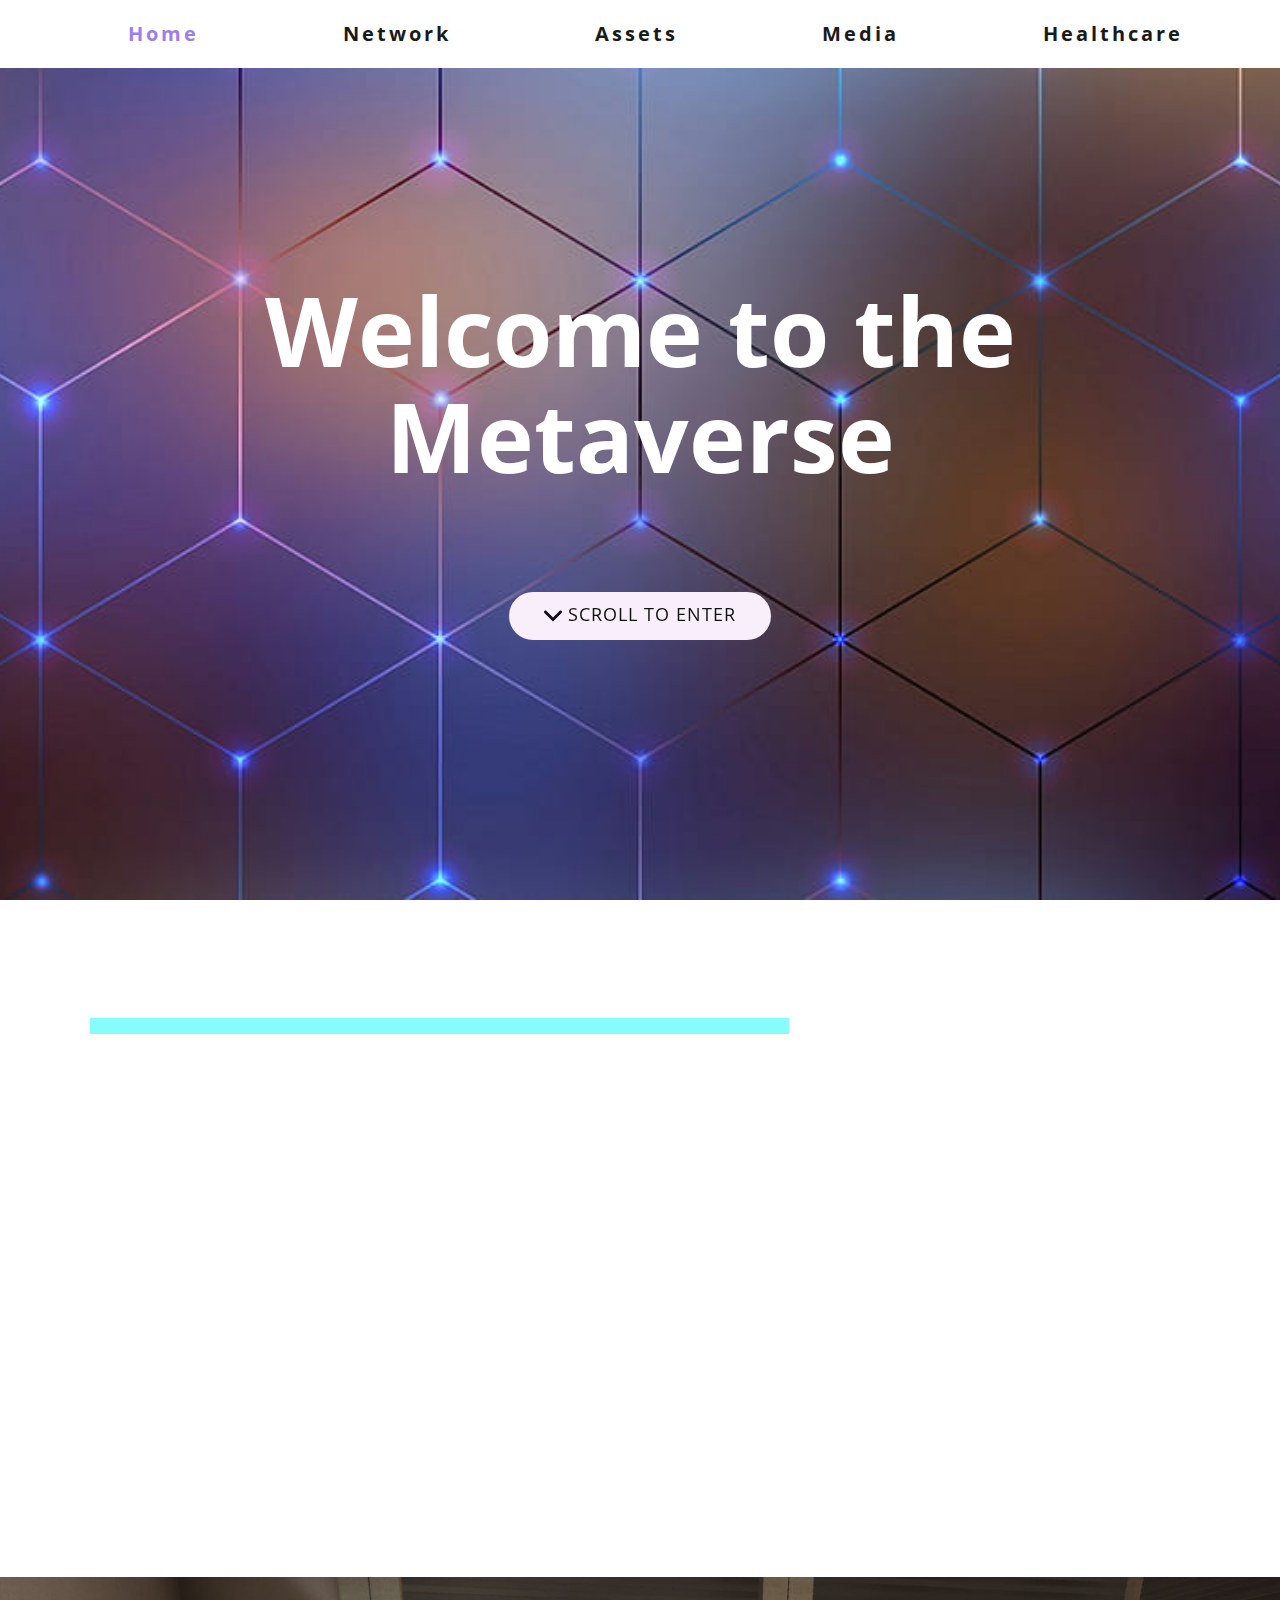
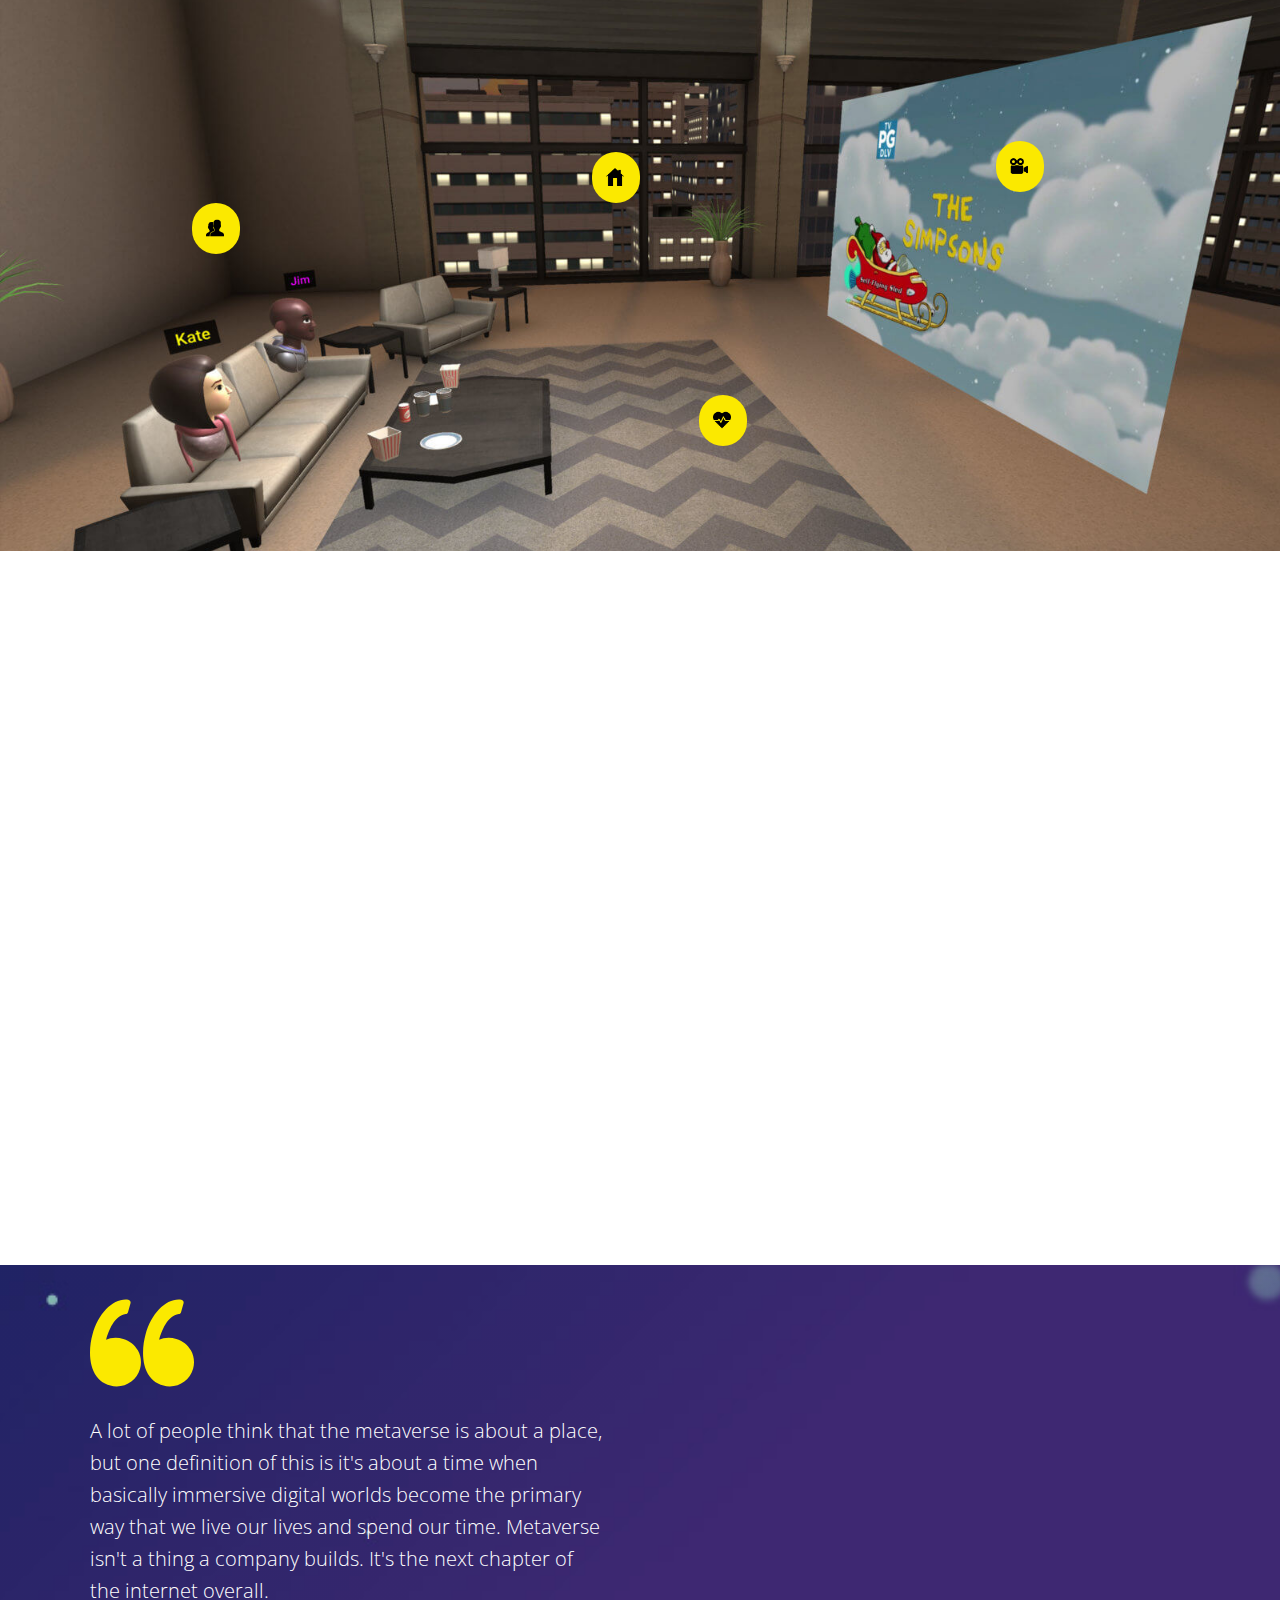
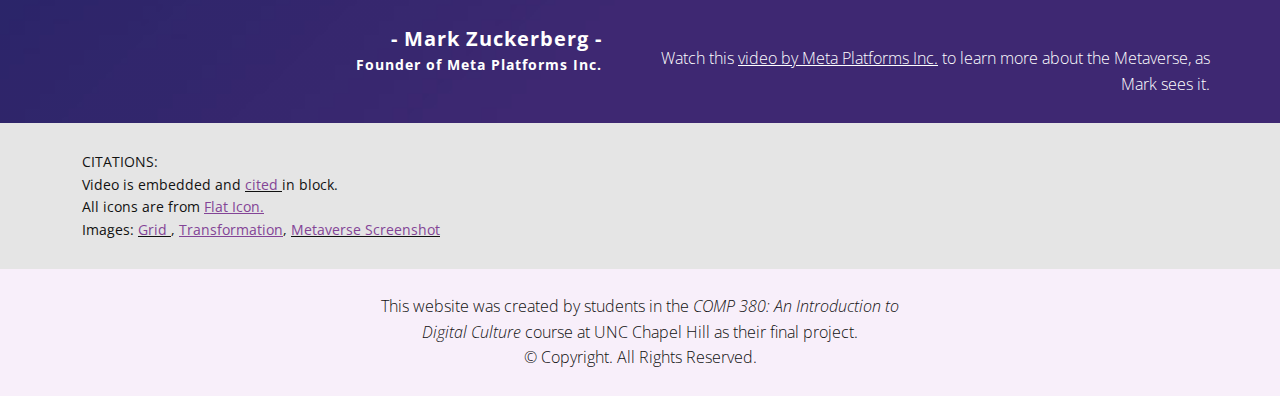
==== index.html @ 9a3f979b "first commit" ====
<!DOCTYPE html>
<html style="font-size: 16px;" lang="en">

<head>
  <meta name="viewport" content="width=device-width, initial-scale=1.0">
  <meta charset="utf-8">
  <meta name="keywords" content="Humans for the Future, Human-robot, Robotic Technologies, Concept Cars, Robots and AI">
  <meta name="description" content="">
  <title>Home</title>
  <link rel="stylesheet" href="nicepage.css" media="screen">
  <link rel="stylesheet" href="Home.css" media="screen">
  <script class="u-script" type="text/javascript" src="jquery.js" defer=""></script>
  <script class="u-script" type="text/javascript" src="nicepage.js" defer=""></script>
  <meta name="generator" content="Nicepage 4.21.5, nicepage.com">
  <link id="u-theme-google-font" rel="stylesheet"
    href="https://fonts.googleapis.com/css?family=Open+Sans:300,300i,400,400i,500,500i,600,600i,700,700i,800,800i">







  <script type="application/ld+json">{
		"@context": "http://schema.org",
		"@type": "Organization",
		"name": "380 Final Project"
}</script>
  <meta name="theme-color" content="#834496">
  <meta property="og:title" content="Home">
  <meta property="og:description" content="">
  <meta property="og:type" content="website">
</head>

<body data-home-page="Home.html" data-home-page-title="Home" class="u-body u-overlap u-xl-mode" data-lang="en">
  <header class="u-clearfix u-header u-sticky u-sticky-2ed6 u-white u-header" id="sec-edd5">
    <div class="u-clearfix u-sheet u-sheet-1">
      <nav class="u-align-left u-menu u-menu-dropdown u-nav-spacing-25 u-offcanvas u-menu-1" data-responsive-from="XS"
        data-position="">
        <div class="menu-collapse" style="font-size: 1.25rem; font-weight: 700; letter-spacing: 3px;">
          <a class="u-button-style u-custom-active-border-color u-custom-active-color u-custom-border u-custom-border-color u-custom-border-radius u-custom-borders u-custom-hover-border-color u-custom-hover-color u-custom-left-right-menu-spacing u-custom-padding-bottom u-custom-text-active-color u-custom-text-color u-custom-text-decoration u-custom-text-hover-color u-custom-top-bottom-menu-spacing u-nav-link"
            href="#" style="padding: 2px 0px; font-size: calc(1em + 4px);">
            <svg class="u-svg-link" preserveAspectRatio="xMidYMin slice" viewBox="0 0 302 302" style="undefined">
              <use xmlns:xlink="http://www.w3.org/1999/xlink" xlink:href="#svg-7b92"></use>
            </svg>
            <svg xmlns="http://www.w3.org/2000/svg" xmlns:xlink="http://www.w3.org/1999/xlink" version="1.1"
              id="svg-7b92" x="0px" y="0px" viewBox="0 0 302 302" style="enable-background:new 0 0 302 302;"
              xml:space="preserve" class="u-svg-content">
              <g>
                <rect y="36" width="302" height="30"></rect>
                <rect y="236" width="302" height="30"></rect>
                <rect y="136" width="302" height="30"></rect>
              </g>
              <g></g>
              <g></g>
              <g></g>
              <g></g>
              <g></g>
              <g></g>
              <g></g>
              <g></g>
              <g></g>
              <g></g>
              <g></g>
              <g></g>
              <g></g>
              <g></g>
              <g></g>
            </svg>
          </a>
        </div>
        <div class="u-custom-menu u-nav-container">
          <ul class="u-custom-font u-heading-font u-nav u-spacing-20 u-unstyled u-nav-1">
            <li class="u-nav-item"><a
                class="u-border-active-palette-1-base u-border-hover-palette-1-base u-button-style u-nav-link u-text-active-palette-4-light-1 u-text-grey-90 u-text-hover-palette-2-dark-1"
                href="/Home.html" style="padding: 10px 58px;">Home</a>
            </li>
            <li class="u-nav-item"><a
                class="u-border-active-palette-1-base u-border-hover-palette-1-base u-button-style u-nav-link u-text-active-palette-4-light-1 u-text-grey-90 u-text-hover-palette-2-dark-1"
                href="/Social.html" style="padding: 10px 58px;">Network</a>
              <div class="u-nav-popup">
                <ul class="u-h-spacing-20 u-nav u-unstyled u-v-spacing-16">
                  <li class="u-nav-item"><a class="u-button-style u-nav-link u-white" href="/Gaming.html">Gaming</a>
                  </li>
                </ul>
              </div>
            </li>
            <li class="u-nav-item"><a
                class="u-border-active-palette-1-base u-border-hover-palette-1-base u-button-style u-nav-link u-text-active-palette-4-light-1 u-text-grey-90 u-text-hover-palette-2-dark-1"
                href="/Assets.html" style="padding: 10px 58px;">Assets</a>
              <div class="u-nav-popup">
                <ul class="u-h-spacing-20 u-nav u-unstyled u-v-spacing-16">
                  <li class="u-nav-item"><a class="u-button-style u-nav-link u-white">Real Estate</a>
                  </li>
                </ul>
              </div>
            </li>
            <li class="u-nav-item"><a
                class="u-border-active-palette-1-base u-border-hover-palette-1-base u-button-style u-nav-link u-text-active-palette-4-light-1 u-text-grey-90 u-text-hover-palette-2-dark-1"
                href="/Media.html" style="padding: 10px 58px;">Media</a>
            </li>
            <li class="u-nav-item"><a
                class="u-border-active-palette-1-base u-border-hover-palette-1-base u-button-style u-nav-link u-text-active-palette-4-light-1 u-text-grey-90 u-text-hover-palette-2-dark-1"
                href="/Healthcare.html" style="padding: 10px 58px;">Healthcare</a>
              <div class="u-nav-popup">
                <ul class="u-h-spacing-20 u-nav u-unstyled u-v-spacing-16 u-nav-4">
                  <li class="u-nav-item"><a class="u-button-style u-nav-link u-white">Types of Healthcare</a>
                  </li>
                </ul>
              </div>
            </li>
          </ul>
        </div>
        <div class="u-custom-menu u-nav-container-collapse">
          <div
            class="u-align-center u-black u-container-style u-inner-container-layout u-opacity u-opacity-95 u-sidenav">
            <div class="u-inner-container-layout u-sidenav-overflow">
              <div class="u-menu-close"></div>
              <ul class="u-align-center u-nav u-popupmenu-items u-unstyled u-nav-5">
                <li class="u-nav-item"><a class="u-button-style u-nav-link" href="/Home.html">Home</a>
                </li>
                <li class="u-nav-item"><a class="u-button-style u-nav-link" href="/Social.html">Network</a>
                  <div class="u-nav-popup">
                    <ul class="u-h-spacing-20 u-nav u-unstyled u-v-spacing-16">
                      <li class="u-nav-item"><a class="u-button-style u-nav-link" href="/Gaming.html">Gaming</a>
                      </li>
                    </ul>
                  </div>
                </li>
                <li class="u-nav-item"><a class="u-button-style u-nav-link" href="/Assets.html">Assets</a>
                  <div class="u-nav-popup">
                    <ul class="u-h-spacing-20 u-nav u-unstyled u-v-spacing-16">
                      <li class="u-nav-item"><a class="u-button-style u-nav-link">Real Estate</a>
                      </li>
                    </ul>
                  </div>
                </li>
                <li class="u-nav-item"><a class="u-button-style u-nav-link" href="/Media.html">Media</a>
                </li>
                <li class="u-nav-item"><a class="u-button-style u-nav-link" href="/Healthcare.html">Healthcare</a>
                  <div class="u-nav-popup">
                    <ul class="u-h-spacing-20 u-nav u-unstyled u-v-spacing-16">
                      <li class="u-nav-item"><a class="u-button-style u-nav-link">Types of Healthcare</a>
                      </li>
                    </ul>
                  </div>
                </li>
              </ul>
            </div>
          </div>
          <div class="u-black u-menu-overlay u-opacity u-opacity-70"></div>
        </div>
      </nav>
    </div>
  </header>
  <section class="u-clearfix u-image u-section-1" id="sec-bceb" data-image-width="800" data-image-height="500">
    <div class="u-clearfix u-sheet u-sheet-1">
      <h1 class="u-align-center u-text u-text-body-alt-color u-text-default u-title u-text-1"
        data-animation-name="customAnimationIn" data-animation-duration="1000">Welcome to the Metaverse </h1>
      <a href="/Home.html#sec-e50a"
        class="infinite u-border-none u-btn u-btn-round u-button-style u-hover-palette-1-light-2 u-palette-1-light-3 u-radius-50 u-btn-1"
        data-animation-name="pulse" data-animation-duration="1000" data-animation-direction=""><span class="u-icon"><svg
            class="u-svg-content" viewBox="0 0 30.727 30.727" x="0px" y="0px" style="width: 1em; height: 1em;">
            <path
              d="M29.994,10.183L15.363,24.812L0.733,10.184c-0.977-0.978-0.977-2.561,0-3.536c0.977-0.977,2.559-0.976,3.536,0   l11.095,11.093L26.461,6.647c0.977-0.976,2.559-0.976,3.535,0C30.971,7.624,30.971,9.206,29.994,10.183z">
            </path>
          </svg><img></span>&nbsp;SCROLL TO ENTER
      </a>
    </div>
  </section>
  <section class="u-clearfix u-section-2" id="sec-e50a">
    <div class="u-container-style u-expanded-width-xs u-group u-group-1">
      <div class="u-container-layout u-container-layout-1">
        <h5 class="u-text u-text-1" data-animation-name="customAnimationIn" data-animation-duration="1000"
          data-animation-delay="250">Technology News</h5>
        <div class="u-border-16 u-border-palette-2-light-1 u-line u-line-horizontal u-line-1"></div>
        <h2 class="u-text u-text-palette-1-base u-text-2" data-animation-name="customAnimationIn"
          data-animation-duration="2250" data-animation-delay="750">What is the Metaverse?</h2>
        <p class="u-text u-text-3" data-animation-name="customAnimationIn" data-animation-duration="1500"
          data-animation-delay="1000">Imagine a virtual world in which people eat, work, sleep, and interact with
          others, just like the real physical world, but all from the comfort of their own couch. This is known as the
          metaverse. Coined by Neal Stephenson in his 1992 science fiction novel <span style="font-style: italic;">Snow
            Crash</span>, the metaverse was a place where humans, as programmable avatars, interact with each other and
          software agents, in a three-dimensional virtual space that uses the metaphor of the real world. This virtual
          reality provides digital experiences as an alternative to or a replica of the real world. Users can take
          physical objects from the real world and transform them into virtual objects in the virtual world, and
          conversely, bring virtual objects into the real world, in the form of executable ideas. The Metaverse is a
          work in progress by many large tech corporations, which hope to make this virtual world a reality.&nbsp;
        </p>
        <a href="/Media.html"
          class="u-border-2 u-border-palette-2-base u-btn u-button-style u-hover-palette-2-light-2 u-text-palette-1-base u-white u-btn-1"
          data-animation-name="customAnimationIn" data-animation-duration="2000" data-animation-delay="1250">learn more
          about the history of the metaverse</a>
      </div>
    </div>
    <img class="u-image u-image-default u-image-1" src="/images/cut.jpeg" alt="" data-image-width="1472"
      data-image-height="980" data-animation-name="customAnimationIn" data-animation-duration="3000"
      data-animation-delay="1500">
  </section>
  <section class="u-align-center u-clearfix u-image u-section-3" id="sec-9117" data-image-width="1600"
    data-image-height="750">
    <div class="u-clearfix u-sheet u-sheet-1">
      <a href="/Assets.html"
        class="infinite u-border-none u-btn u-btn-round u-button-style u-hover-feature u-hover-palette-1-light-1 u-palette-5-base u-radius-50 u-btn-1"
        data-animation-name="pulse" data-animation-duration="1000" data-animation-direction=""><span
          class="u-file-icon u-icon u-icon-1"><img src="/images/149955.png" alt=""></span>
      </a>
      <a href="/Media.html"
        class="infinite u-border-none u-btn u-btn-round u-button-style u-hover-feature u-hover-palette-1-light-1 u-palette-5-base u-radius-50 u-btn-2"
        data-animation-name="pulse" data-animation-duration="1000" data-animation-direction=""><span
          class="u-file-icon u-icon"><img src="/images/686458.png" alt=""></span>
      </a>
      <a href="/Social.html"
        class="infinite u-border-none u-btn u-btn-round u-button-style u-hover-feature u-hover-palette-1-light-1 u-palette-5-base u-radius-50 u-text-body-alt-color u-btn-3"
        data-animation-name="pulse" data-animation-duration="1000" data-animation-direction=""><span
          class="u-file-icon u-icon"><img src="/images/149990.png" alt=""></span>
      </a>
      <a href="/Healthcare.html"
        class="infinite u-border-none u-btn u-btn-round u-button-style u-hover-feature u-hover-palette-1-light-1 u-palette-5-base u-radius-50 u-btn-4"
        data-animation-name="pulse" data-animation-duration="1000" data-animation-direction=""><span
          class="u-file-icon u-icon u-icon-4"><img src="/images/3004451.png" alt=""></span>
      </a>
    </div>
    <style data-mode="XXL">
      @media (max-width: 0px) {
        .u-section-3 .u-sheet-1 {
          min-height: 613px;
        }

        .u-block-2de7-9 {
          width: 758px;
          min-height: 478px;
          height: auto;
          margin-top: 60px;
          margin-bottom: 60px;
          margin-left: auto;
          margin-right: auto;
        }

        .u-section-3 .u-icon-4 {
          position: absolute;
          bottom: 10px;
          width: auto;
          height: auto;
        }

        .u-block-2de7-25 {
          background-image: linear-gradient(0deg, rgba(0, 0, 0, 0.4), rgba(0, 0, 0, 0.4)), url("[data-uri]");
          background-position: 50% 50%;
        }

        .u-block-2de7-26 {
          padding-top: 30px;
          padding-bottom: 30px;
          padding-left: 60px;
          padding-right: 60px;
        }

        .u-block-2de7-32 {
          margin-top: 0;
          margin-bottom: 0;
          margin-left: auto;
          margin-right: auto;
        }

        .u-block-2de7-33 {
          width: 409px;
          margin-top: 20px;
          margin-left: auto;
          margin-right: auto;
          margin-bottom: 0;
        }

        .u-block-2de7-34 {
          border-style: none;
          font-weight: 700;
          text-transform: uppercase;
          font-size: 0.875rem;
          letter-spacing: 1px;
          background-image: none;
          margin-top: 30px;
          margin-left: auto;
          margin-right: auto;
          margin-bottom: 0;
        }

        .u-block-2de7-35 {
          background-image: linear-gradient(0deg, rgba(0, 0, 0, 0.4), rgba(0, 0, 0, 0.4)), url("[data-uri]");
          background-position: 50% 50%;
        }

        .u-block-2de7-36 {
          padding-top: 30px;
          padding-bottom: 30px;
          padding-left: 60px;
          padding-right: 60px;
        }

        .u-block-2de7-37 {
          margin-top: 0;
          margin-bottom: 0;
          margin-left: auto;
          margin-right: auto;
        }

        .u-block-2de7-38 {
          width: 409px;
          margin-top: 20px;
          margin-left: auto;
          margin-right: auto;
          margin-bottom: 0;
        }

        .u-block-2de7-39 {
          border-style: none;
          font-weight: 700;
          text-transform: uppercase;
          font-size: 0.875rem;
          letter-spacing: 1px;
          background-image: none;
          margin-top: 30px;
          margin-left: auto;
          margin-right: auto;
          margin-bottom: 0;
        }

        .u-block-2de7-16 {
          width: 38px;
          height: 38px;
          background-image: none;
          left: -58px;
          position: absolute;
          right: auto;
        }

        .u-section-3 .u-icon-1 {
          width: 38px;
          height: 38px;
          background-image: none;
          left: auto;
          position: absolute;
          right: -58px;
        }
      }
    </style>




  </section>
  <section class="u-clearfix u-section-4" id="carousel_b746">
    <div class="u-container-style u-expanded-width-xs u-group u-group-1">
      <div class="u-container-layout u-container-layout-1">
        <h5 class="u-text u-text-1" data-animation-name="customAnimationIn" data-animation-duration="1000">Technology
          News</h5>
        <h2 class="u-text u-text-palette-1-base u-text-2" data-animation-name="customAnimationIn"
          data-animation-duration="1000" data-animation-delay="250">What can you do in the Metaverse?</h2>
      </div>
    </div>
    <div
      class="u-clearfix u-expanded-width-md u-expanded-width-sm u-expanded-width-xs u-gutter-10 u-layout-spacing-vertical u-layout-wrap u-layout-wrap-1">
      <div class="u-layout">
        <div class="u-layout-row">
          <div
            class="u-align-left u-container-style u-layout-cell u-left-cell u-size-15-lg u-size-15-xl u-size-19-sm u-size-19-xs u-size-20-md u-layout-cell-1"
            data-animation-name="customAnimationIn" data-animation-duration="1500" data-animation-delay="500">
            <div class="u-container-layout u-valign-middle-xs u-container-layout-2"><span
                class="u-align-left u-icon u-text-palette-2-base u-icon-1"><svg class="u-svg-link"
                  preserveAspectRatio="xMidYMin slice" viewBox="0 0 60 60" style="">
                  <use xmlns:xlink="http://www.w3.org/1999/xlink" xlink:href="#svg-8c4f"></use>
                </svg><svg class="u-svg-content" viewBox="0 0 60 60" x="0px" y="0px" id="svg-8c4f"
                  style="enable-background:new 0 0 60 60;">
                  <path d="M55.014,45.389l-9.553-4.776C44.56,40.162,44,39.256,44,38.248v-3.381c0.229-0.28,0.47-0.599,0.719-0.951
	c1.239-1.75,2.232-3.698,2.954-5.799C49.084,27.47,50,26.075,50,24.5v-4c0-0.963-0.36-1.896-1-2.625v-5.319
	c0.056-0.55,0.276-3.824-2.092-6.525C44.854,3.688,41.521,2.5,37,2.5s-7.854,1.188-9.908,3.53c-1.435,1.637-1.918,3.481-2.064,4.805
	C23.314,9.949,21.294,9.5,19,9.5c-10.389,0-10.994,8.855-11,9v4.579c-0.648,0.706-1,1.521-1,2.33v3.454
	c0,1.079,0.483,2.085,1.311,2.765c0.825,3.11,2.854,5.46,3.644,6.285v2.743c0,0.787-0.428,1.509-1.171,1.915l-6.653,4.173
	C1.583,48.134,0,50.801,0,53.703V57.5h14h2h44v-4.043C60,50.019,58.089,46.927,55.014,45.389z M14,53.262V55.5H2v-1.797
	c0-2.17,1.184-4.164,3.141-5.233l6.652-4.173c1.333-0.727,2.161-2.121,2.161-3.641v-3.591l-0.318-0.297
	c-0.026-0.024-2.683-2.534-3.468-5.955l-0.091-0.396l-0.342-0.22C9.275,29.899,9,29.4,9,28.863v-3.454
	c0-0.36,0.245-0.788,0.671-1.174L10,23.938l-0.002-5.38C10.016,18.271,10.537,11.5,19,11.5c2.393,0,4.408,0.553,6,1.644v4.731
	c-0.64,0.729-1,1.662-1,2.625v4c0,0.304,0.035,0.603,0.101,0.893c0.027,0.116,0.081,0.222,0.118,0.334
	c0.055,0.168,0.099,0.341,0.176,0.5c0.001,0.002,0.002,0.003,0.003,0.005c0.256,0.528,0.629,1,1.099,1.377
	c0.005,0.019,0.011,0.036,0.016,0.054c0.06,0.229,0.123,0.457,0.191,0.68l0.081,0.261c0.014,0.046,0.031,0.093,0.046,0.139
	c0.035,0.108,0.069,0.215,0.105,0.321c0.06,0.175,0.123,0.356,0.196,0.553c0.031,0.082,0.065,0.156,0.097,0.237
	c0.082,0.209,0.164,0.411,0.25,0.611c0.021,0.048,0.039,0.1,0.06,0.147l0.056,0.126c0.026,0.058,0.053,0.11,0.079,0.167
	c0.098,0.214,0.194,0.421,0.294,0.621c0.016,0.032,0.031,0.067,0.047,0.099c0.063,0.125,0.126,0.243,0.189,0.363
	c0.108,0.206,0.214,0.4,0.32,0.588c0.052,0.092,0.103,0.182,0.154,0.269c0.144,0.246,0.281,0.472,0.414,0.682
	c0.029,0.045,0.057,0.092,0.085,0.135c0.242,0.375,0.452,0.679,0.626,0.916c0.046,0.063,0.086,0.117,0.125,0.17
	c0.022,0.029,0.052,0.071,0.071,0.097v3.309c0,0.968-0.528,1.856-1.377,2.32l-2.646,1.443l-0.461-0.041l-0.188,0.395l-5.626,3.069
	C15.801,46.924,14,49.958,14,53.262z M58,55.5H16v-2.238c0-2.571,1.402-4.934,3.659-6.164l8.921-4.866
	C30.073,41.417,31,39.854,31,38.155v-4.018v-0.001l-0.194-0.232l-0.038-0.045c-0.002-0.003-0.064-0.078-0.165-0.21
	c-0.006-0.008-0.012-0.016-0.019-0.024c-0.053-0.069-0.115-0.152-0.186-0.251c-0.001-0.002-0.002-0.003-0.003-0.005
	c-0.149-0.207-0.336-0.476-0.544-0.8c-0.005-0.007-0.009-0.015-0.014-0.022c-0.098-0.153-0.202-0.32-0.308-0.497
	c-0.008-0.013-0.016-0.026-0.024-0.04c-0.226-0.379-0.466-0.808-0.705-1.283c0,0-0.001-0.001-0.001-0.002
	c-0.127-0.255-0.254-0.523-0.378-0.802l0,0c-0.017-0.039-0.035-0.077-0.052-0.116h0c-0.055-0.125-0.11-0.256-0.166-0.391
	c-0.02-0.049-0.04-0.1-0.06-0.15c-0.052-0.131-0.105-0.263-0.161-0.414c-0.102-0.272-0.198-0.556-0.29-0.849l-0.055-0.178
	c-0.006-0.02-0.013-0.04-0.019-0.061c-0.094-0.316-0.184-0.639-0.26-0.971l-0.091-0.396l-0.341-0.22
	C26.346,25.803,26,25.176,26,24.5v-4c0-0.561,0.238-1.084,0.67-1.475L27,18.728V12.5v-0.354l-0.027-0.021
	c-0.034-0.722,0.009-2.935,1.623-4.776C30.253,5.458,33.081,4.5,37,4.5c3.905,0,6.727,0.951,8.386,2.828
	c1.947,2.201,1.625,5.017,1.623,5.041L47,18.728l0.33,0.298C47.762,19.416,48,19.939,48,20.5v4c0,0.873-0.572,1.637-1.422,1.899
	l-0.498,0.153l-0.16,0.495c-0.669,2.081-1.622,4.003-2.834,5.713c-0.297,0.421-0.586,0.794-0.837,1.079L42,34.123v4.125
	c0,1.77,0.983,3.361,2.566,4.153l9.553,4.776C56.513,48.374,58,50.78,58,53.457V55.5z"></path>
                </svg></span>
              <h3 class="u-text u-text-palette-1-base u-text-3">Be Social</h3>
              <p class="u-text u-text-4">Family on the other side of the world? No problem, wave to them in the
                Metaverse.</p>
              <a href="/Social.html"
                class="u-border-none u-btn u-button-style u-none u-text-hover-palette-2-base u-text-palette-1-base u-btn-1">Read
                More&nbsp;<span class="u-icon u-text-palette-1-base"><svg class="u-svg-content"
                    viewBox="0 -32 426.66667 426" style="width: 1em; height: 1em;">
                    <path
                      d="m213.332031 181.667969c0 4.265625-1.277343 8.53125-3.625 11.730469l-106.667969 160c-3.839843 5.761718-10.238281 9.601562-17.707031 9.601562h-64c-11.730469 0-21.332031-9.601562-21.332031-21.332031 0-4.269531 1.28125-8.535157 3.625-11.734375l98.773438-148.265625-98.773438-148.269531c-2.34375-3.199219-3.625-7.464844-3.625-11.730469 0-11.734375 9.601562-21.335938 21.332031-21.335938h64c7.46875 0 13.867188 3.839844 17.707031 9.601563l106.667969 160c2.347657 3.199218 3.625 7.464844 3.625 11.734375zm0 0">
                    </path>
                    <path
                      d="m426.667969 181.667969c0 4.265625-1.28125 8.53125-3.628907 11.730469l-106.664062 160c-3.839844 5.761718-10.242188 9.601562-17.707031 9.601562h-64c-11.734375 0-21.335938-9.601562-21.335938-21.332031 0-4.269531 1.28125-8.535157 3.628907-11.734375l98.773437-148.265625-98.773437-148.269531c-2.347657-3.199219-3.628907-7.464844-3.628907-11.730469 0-11.734375 9.601563-21.335938 21.335938-21.335938h64c7.464843 0 13.867187 3.839844 17.707031 9.601563l106.664062 160c2.347657 3.199218 3.628907 7.464844 3.628907 11.734375zm0 0">
                    </path>
                  </svg><img></span>
              </a>
            </div>
          </div>
          <div
            class="u-align-left u-container-style u-layout-cell u-size-15-lg u-size-15-xl u-size-19-sm u-size-19-xs u-size-20-md u-layout-cell-2"
            data-animation-name="customAnimationIn" data-animation-duration="1500" data-animation-delay="750">
            <div class="u-container-layout u-valign-middle-xs u-container-layout-3"><span
                class="u-align-left u-icon u-text-palette-2-base u-icon-3"><svg class="u-svg-link"
                  preserveAspectRatio="xMidYMin slice" viewBox="0 0 58.365 58.365" style="">
                  <use xmlns:xlink="http://www.w3.org/1999/xlink" xlink:href="#svg-1514"></use>
                </svg><svg class="u-svg-content" viewBox="0 0 58.365 58.365" x="0px" y="0px" id="svg-1514"
                  style="enable-background:new 0 0 58.365 58.365;">
                  <path d="M57.863,26.632l-8.681-8.061V5.365h-10v3.921L29.182,0L0.502,26.632c-0.404,0.376-0.428,1.009-0.052,1.414
	c0.375,0.404,1.008,0.427,1.414,0.052l3.319-3.082v33.349h16h16h16V25.015l3.319,3.082c0.192,0.179,0.437,0.267,0.681,0.267
	c0.269,0,0.536-0.107,0.732-0.319C58.291,27.641,58.267,27.008,57.863,26.632z M41.182,7.365h6v9.349l-6-5.571V7.365z
	 M23.182,56.365V35.302c0-0.517,0.42-0.937,0.937-0.937h10.126c0.517,0,0.937,0.42,0.937,0.937v21.063H23.182z M51.182,56.365h-14
	V35.302c0-1.62-1.317-2.937-2.937-2.937H24.119c-1.62,0-2.937,1.317-2.937,2.937v21.063h-14V23.158l22-20.429l14.28,13.26
	l5.72,5.311v0l2,1.857V56.365z"></path>
                </svg></span>
              <h3 class="u-text u-text-palette-1-base u-text-5">Buy Assets</h3>
              <p class="u-text u-text-6">Art, houses, clothing, you name it! Find it and make it yours in the Metaverse.
              </p>
              <a href="/Assets.html"
                class="u-border-none u-btn u-button-style u-none u-text-hover-palette-2-base u-text-palette-1-base u-btn-2">Read
                More&nbsp;<span class="u-icon u-text-palette-1-base"><svg class="u-svg-content"
                    viewBox="0 -32 426.66667 426" style="width: 1em; height: 1em;">
                    <path
                      d="m213.332031 181.667969c0 4.265625-1.277343 8.53125-3.625 11.730469l-106.667969 160c-3.839843 5.761718-10.238281 9.601562-17.707031 9.601562h-64c-11.730469 0-21.332031-9.601562-21.332031-21.332031 0-4.269531 1.28125-8.535157 3.625-11.734375l98.773438-148.265625-98.773438-148.269531c-2.34375-3.199219-3.625-7.464844-3.625-11.730469 0-11.734375 9.601562-21.335938 21.332031-21.335938h64c7.46875 0 13.867188 3.839844 17.707031 9.601563l106.667969 160c2.347657 3.199218 3.625 7.464844 3.625 11.734375zm0 0">
                    </path>
                    <path
                      d="m426.667969 181.667969c0 4.265625-1.28125 8.53125-3.628907 11.730469l-106.664062 160c-3.839844 5.761718-10.242188 9.601562-17.707031 9.601562h-64c-11.734375 0-21.335938-9.601562-21.335938-21.332031 0-4.269531 1.28125-8.535157 3.628907-11.734375l98.773437-148.265625-98.773437-148.269531c-2.347657-3.199219-3.628907-7.464844-3.628907-11.730469 0-11.734375 9.601563-21.335938 21.335938-21.335938h64c7.464843 0 13.867187 3.839844 17.707031 9.601563l106.664062 160c2.347657 3.199218 3.628907 7.464844 3.628907 11.734375zm0 0">
                    </path>
                  </svg><img></span>
              </a>
            </div>
          </div>
          <div
            class="u-align-left u-container-style u-layout-cell u-right-cell u-size-15-lg u-size-15-xl u-size-19-sm u-size-19-xs u-size-20-md u-layout-cell-3"
            data-animation-name="customAnimationIn" data-animation-duration="1500" data-animation-delay="1000">
            <div class="u-container-layout u-valign-middle-xs u-container-layout-4"><span
                class="u-align-left u-file-icon u-icon u-text-palette-2-base u-icon-5"><img
                  src="/images/1493140-cc2b4ecd.png" alt=""></span>
              <h3 class="u-text u-text-palette-1-base u-text-7">Watch a Movie</h3>
              <p class="u-text u-text-8">Immerse yourself into your favorite movie or TV show with the Metaverse!</p>
              <a href="/Healthcare.html"
                class="u-border-none u-btn u-button-style u-none u-text-hover-palette-2-base u-text-palette-1-base u-btn-3">Read
                More&nbsp;<span class="u-icon u-text-palette-1-base"><svg class="u-svg-content"
                    viewBox="0 -32 426.66667 426" style="width: 1em; height: 1em;">
                    <path
                      d="m213.332031 181.667969c0 4.265625-1.277343 8.53125-3.625 11.730469l-106.667969 160c-3.839843 5.761718-10.238281 9.601562-17.707031 9.601562h-64c-11.730469 0-21.332031-9.601562-21.332031-21.332031 0-4.269531 1.28125-8.535157 3.625-11.734375l98.773438-148.265625-98.773438-148.269531c-2.34375-3.199219-3.625-7.464844-3.625-11.730469 0-11.734375 9.601562-21.335938 21.332031-21.335938h64c7.46875 0 13.867188 3.839844 17.707031 9.601563l106.667969 160c2.347657 3.199218 3.625 7.464844 3.625 11.734375zm0 0">
                    </path>
                    <path
                      d="m426.667969 181.667969c0 4.265625-1.28125 8.53125-3.628907 11.730469l-106.664062 160c-3.839844 5.761718-10.242188 9.601562-17.707031 9.601562h-64c-11.734375 0-21.335938-9.601562-21.335938-21.332031 0-4.269531 1.28125-8.535157 3.628907-11.734375l98.773437-148.265625-98.773437-148.269531c-2.347657-3.199219-3.628907-7.464844-3.628907-11.730469 0-11.734375 9.601563-21.335938 21.335938-21.335938h64c7.464843 0 13.867187 3.839844 17.707031 9.601563l106.664062 160c2.347657 3.199218 3.628907 7.464844 3.628907 11.734375zm0 0">
                    </path>
                  </svg><img></span>
              </a>
            </div>
          </div>
          <div class="u-container-style u-layout-cell u-size-15 u-layout-cell-4" data-animation-name="customAnimationIn"
            data-animation-duration="1500" data-animation-delay="1250">
            <div class="u-container-layout u-container-layout-5"><span
                class="u-align-left u-file-icon u-icon u-text-palette-2-base u-icon-7"><img
                  src="/images/684262-12777aa8.png" alt=""></span>
              <h3 class="u-text u-text-palette-1-base u-text-9">Visit the Doctor</h3>
              <p class="u-text u-text-10"> Consult specialized Doctors from all over the world from the comfort of your
                own home!</p>
              <a href="/Media.html"
                class="u-border-none u-btn u-button-style u-none u-text-hover-palette-2-base u-text-palette-1-base u-btn-4">Read
                More&nbsp;<span class="u-icon u-text-palette-1-base"><svg class="u-svg-content"
                    viewBox="0 -32 426.66667 426" style="width: 1em; height: 1em;">
                    <path
                      d="m213.332031 181.667969c0 4.265625-1.277343 8.53125-3.625 11.730469l-106.667969 160c-3.839843 5.761718-10.238281 9.601562-17.707031 9.601562h-64c-11.730469 0-21.332031-9.601562-21.332031-21.332031 0-4.269531 1.28125-8.535157 3.625-11.734375l98.773438-148.265625-98.773438-148.269531c-2.34375-3.199219-3.625-7.464844-3.625-11.730469 0-11.734375 9.601562-21.335938 21.332031-21.335938h64c7.46875 0 13.867188 3.839844 17.707031 9.601563l106.667969 160c2.347657 3.199218 3.625 7.464844 3.625 11.734375zm0 0">
                    </path>
                    <path
                      d="m426.667969 181.667969c0 4.265625-1.28125 8.53125-3.628907 11.730469l-106.664062 160c-3.839844 5.761718-10.242188 9.601562-17.707031 9.601562h-64c-11.734375 0-21.335938-9.601562-21.335938-21.332031 0-4.269531 1.28125-8.535157 3.628907-11.734375l98.773437-148.265625-98.773437-148.269531c-2.347657-3.199219-3.628907-7.464844-3.628907-11.730469 0-11.734375 9.601563-21.335938 21.335938-21.335938h64c7.464843 0 13.867187 3.839844 17.707031 9.601563l106.664062 160c2.347657 3.199218 3.628907 7.464844 3.628907 11.734375zm0 0">
                    </path>
                  </svg><img></span>
              </a>
            </div>
          </div>
        </div>
      </div>
    </div>
  </section>
  <section class="u-clearfix u-image u-shading u-section-5" id="sec-9b38" data-image-width="972"
    data-image-height="1080">
    <div class="u-clearfix u-sheet u-sheet-1">
      <div class="u-container-style u-group u-opacity u-opacity-55 u-group-1">
        <div class="u-container-layout u-container-layout-1"><span
            class="u-icon u-icon-circle u-text-palette-5-base u-icon-1"><svg class="u-svg-link"
              preserveAspectRatio="xMidYMin slice" viewBox="0 0 95.333 95.332" style="">
              <use xmlns:xlink="http://www.w3.org/1999/xlink" xlink:href="#svg-e251"></use>
            </svg><svg class="u-svg-content" viewBox="0 0 95.333 95.332" x="0px" y="0px" id="svg-e251"
              style="enable-background:new 0 0 95.333 95.332;">
              <g>
                <g>
                  <path
                    d="M30.512,43.939c-2.348-0.676-4.696-1.019-6.98-1.019c-3.527,0-6.47,0.806-8.752,1.793    c2.2-8.054,7.485-21.951,18.013-23.516c0.975-0.145,1.774-0.85,2.04-1.799l2.301-8.23c0.194-0.696,0.079-1.441-0.318-2.045    s-1.035-1.007-1.75-1.105c-0.777-0.106-1.569-0.16-2.354-0.16c-12.637,0-25.152,13.19-30.433,32.076    c-3.1,11.08-4.009,27.738,3.627,38.223c4.273,5.867,10.507,9,18.529,9.313c0.033,0.001,0.065,0.002,0.098,0.002    c9.898,0,18.675-6.666,21.345-16.209c1.595-5.705,0.874-11.688-2.032-16.851C40.971,49.307,36.236,45.586,30.512,43.939z">
                  </path>
                  <path
                    d="M92.471,54.413c-2.875-5.106-7.61-8.827-13.334-10.474c-2.348-0.676-4.696-1.019-6.979-1.019    c-3.527,0-6.471,0.806-8.753,1.793c2.2-8.054,7.485-21.951,18.014-23.516c0.975-0.145,1.773-0.85,2.04-1.799l2.301-8.23    c0.194-0.696,0.079-1.441-0.318-2.045c-0.396-0.604-1.034-1.007-1.75-1.105c-0.776-0.106-1.568-0.16-2.354-0.16    c-12.637,0-25.152,13.19-30.434,32.076c-3.099,11.08-4.008,27.738,3.629,38.225c4.272,5.866,10.507,9,18.528,9.312    c0.033,0.001,0.065,0.002,0.099,0.002c9.897,0,18.675-6.666,21.345-16.209C96.098,65.559,95.376,59.575,92.471,54.413z">
                  </path>
                </g>
              </g>
            </svg></span>
          <p class="u-text u-text-1"> A lot of people think that the metaverse is about a place, but one definition of
            this is it's about a time when basically immersive digital worlds become the primary way that we live our
            lives and spend our time. Metaverse isn't a thing a company builds. It's the next chapter of the internet
            overall.</p>
          <h5 class="u-align-right u-text u-text-body-alt-color u-text-2">- Mark Zuckerberg -<br>
            <span style="font-size: 0.875rem;">Founder of Meta Platforms Inc.</span>
            <br>
          </h5>
        </div>
      </div>
      <div class="u-video u-video-contain u-video-1">
        <div class="embed-responsive embed-responsive-1">
          <iframe style="position: absolute;top: 0;left: 0;width: 100%;height: 100%;" class="embed-responsive-item"
            src="https://www.youtube.com/embed/4zppKxiIPiA?mute=0&amp;showinfo=0&amp;controls=0&amp;start=0"
            frameborder="0" allowfullscreen=""></iframe>
        </div>
      </div>
      <p class="u-align-right u-heading-font u-text u-text-3">Watch this <a href="https://youtu.be/4zppKxiIPiA"
          class="u-active-none u-border-none u-btn u-button-link u-button-style u-hover-none u-none u-text-body-alt-color u-btn-1"
          target="_blank">video by Meta Platforms Inc.</a> to learn more about the Metaverse, as Mark sees it.
      </p>
    </div>
  </section>
  <section class="u-clearfix u-grey-10 u-section-6" id="sec-8b0d">
    <div class="u-clearfix u-sheet u-valign-middle u-sheet-1">
      <p class="u-small-text u-text u-text-variant u-text-1">
        <span style="font-weight: 400;">CITA​TIONS:</span>
        <br>Video is embedded and <span style="text-decoration: underline !important;">
          <a href="https://youtu.be/4zppKxiIPiA"
            class="u-active-none u-border-none u-btn u-button-link u-button-style u-hover-none u-none u-text-palette-1-base u-btn-1"
            target="_blank">cited</a>
        </span> in block.<br>All icons are from <a href="www.flaticon.com"
          class="u-active-none u-border-none u-btn u-button-link u-button-style u-hover-none u-none u-text-palette-1-base u-btn-2"
          target="_blank">
          <span style="text-decoration: underline !important;">Flat Icon.</span>
        </a>
        <br>Images: <span style="text-decoration: underline !important;">
          <a href="https://4kwallpapers.com/images/walls/thumbs/1740.jpg"
            class="u-active-none u-border-none u-btn u-button-link u-button-style u-hover-none u-none u-text-palette-1-base u-btn-3"
            target="_blank">Grid</a>
        </span>, <a
          href="https://i0.wp.com/www.tycoonstory.com/wp-content/uploads/2021/03/8-Ways-Agile-Methodologies-Can-Help-Your-Business-Tycoonstory.png?fit=500%2C286&amp;ssl=1"
          class="u-active-none u-border-none u-btn u-button-link u-button-style u-hover-none u-none u-text-palette-1-base u-btn-4"
          target="_blank">Transformation</a>, <span style="text-decoration: underline !important;">
          <a href="https://roadtovrlive-5ea0.kxcdn.com/wp-content/uploads/2018/01/plex-vr-1021x580.jpg"
            class="u-active-none u-border-none u-btn u-button-link u-button-style u-hover-none u-none u-text-palette-1-base u-btn-5"
            target="_blank">Metaverse Screenshot</a>
        </span>
        <span style="text-decoration: underline !important;"></span>
      </p>
    </div>
  </section>


  <footer class="u-clearfix u-footer u-palette-1-light-3 u-footer" id="sec-f2e8">
    <div class="u-clearfix u-sheet u-valign-middle u-sheet-1">
      <div class="u-align-center u-container-style u-group u-group-1">
        <div class="u-container-layout">
          <p class="u-text u-text-1">This website was created by students in the <span style="font-style: italic;">COMP
              380: An Introduction to Digital Culture<span style="font-style: normal;"> course at UNC Chapel Hill as
                their final project.</span>
            </span>
            <br>© Copyright. All Rights Reserved.
          </p>
        </div>
      </div>
    </div>
  </footer>


</body>

</html>
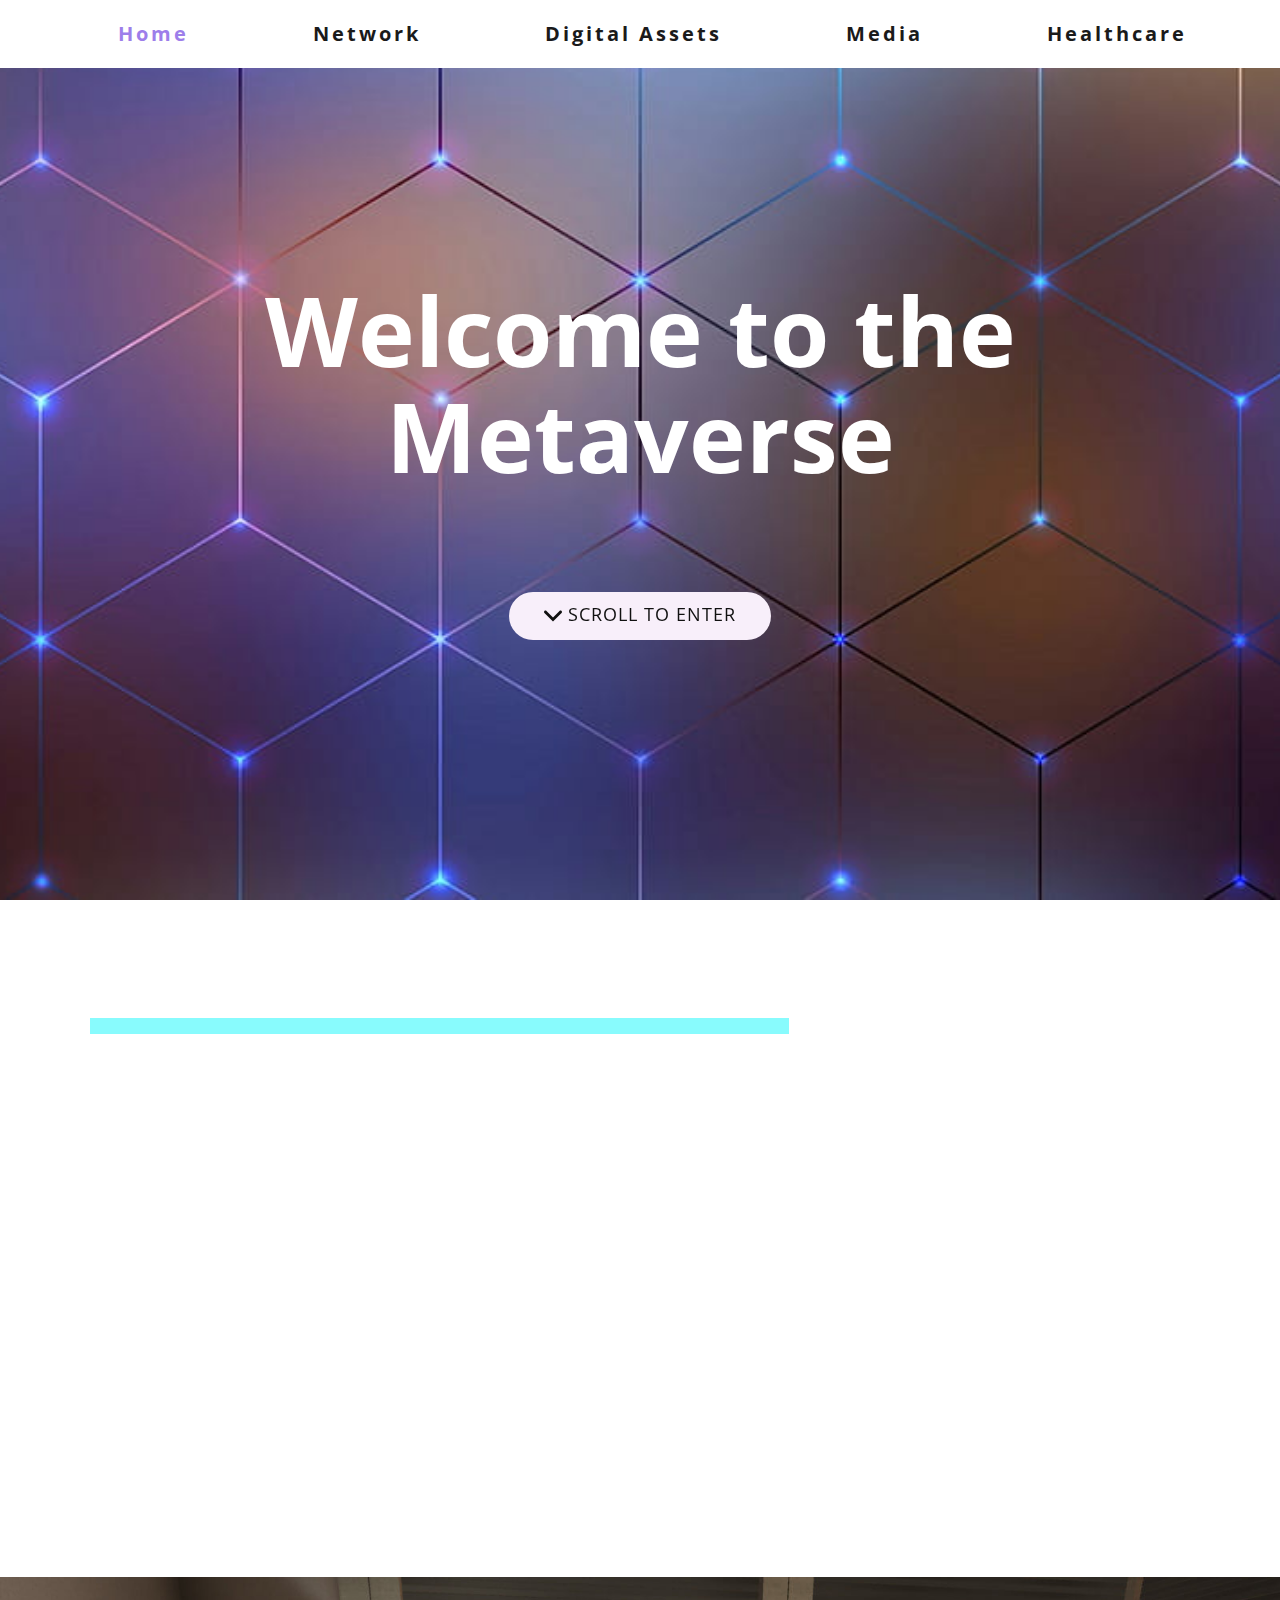
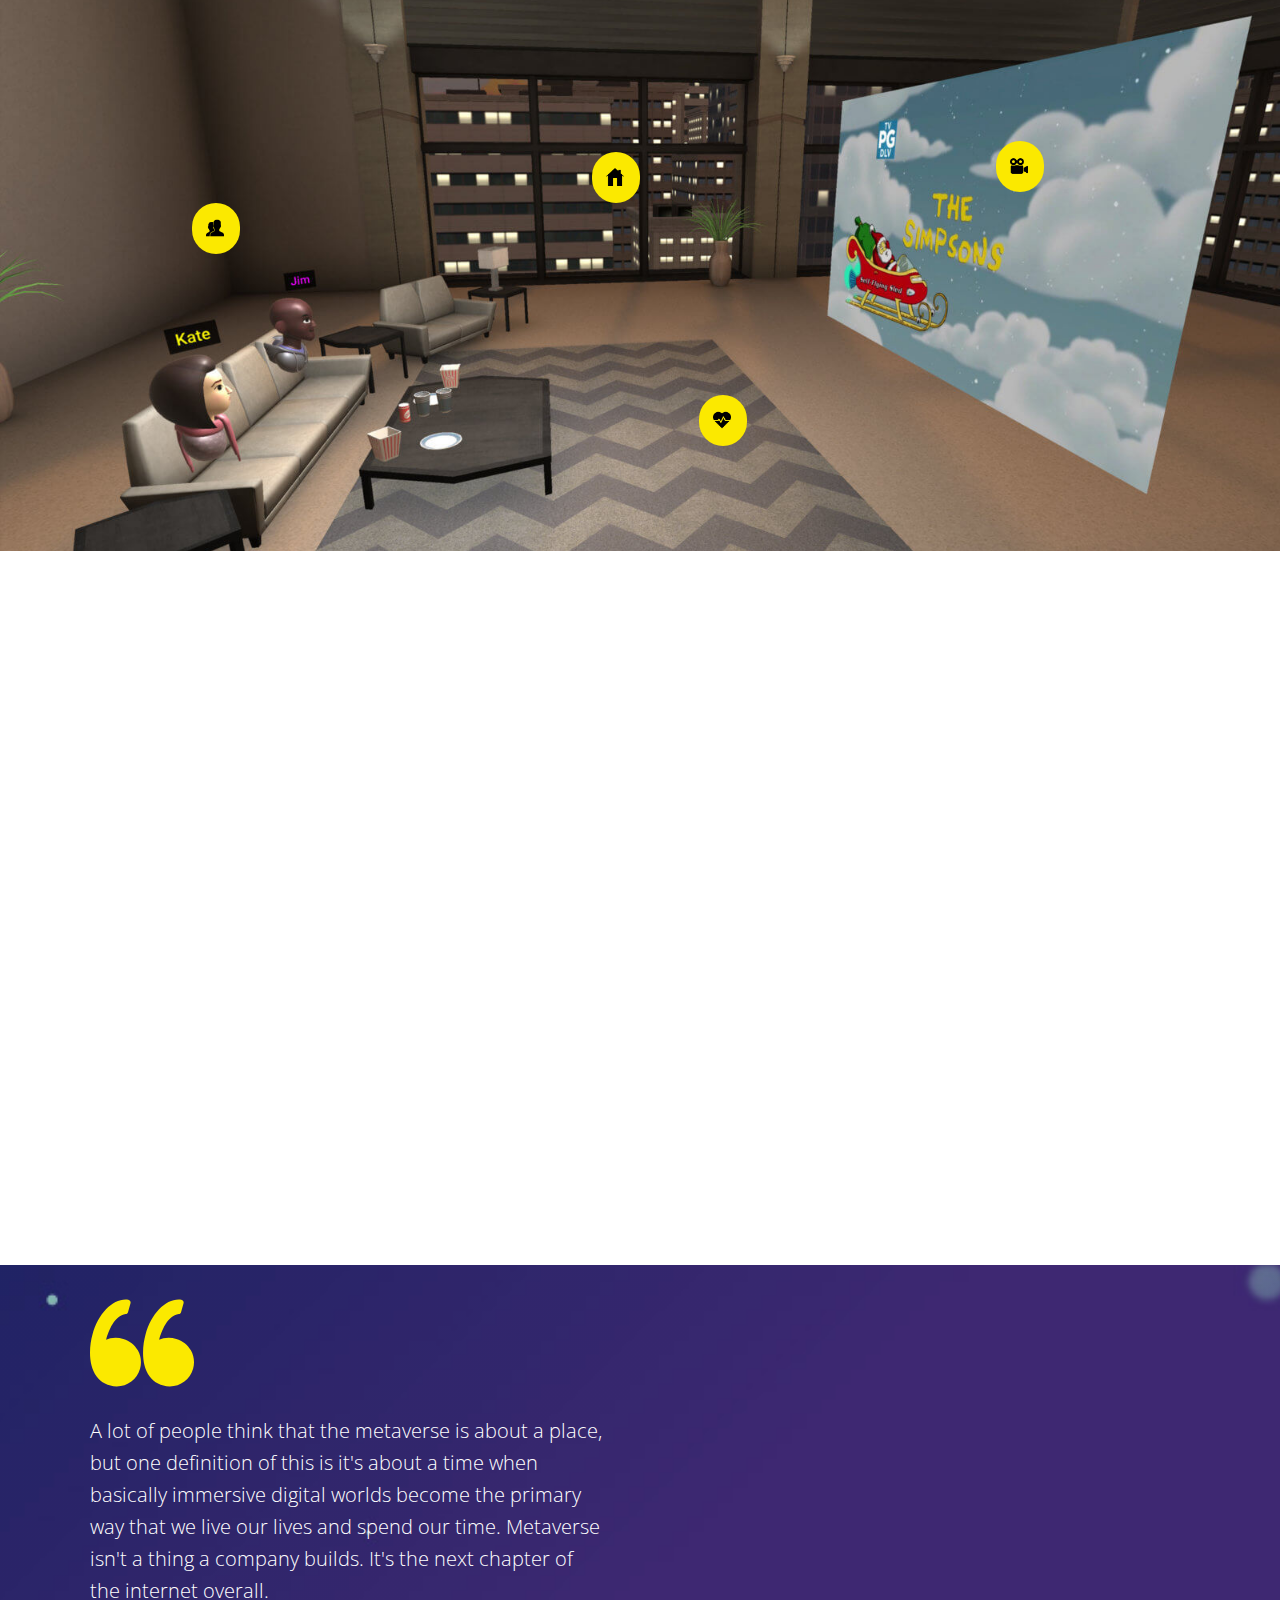
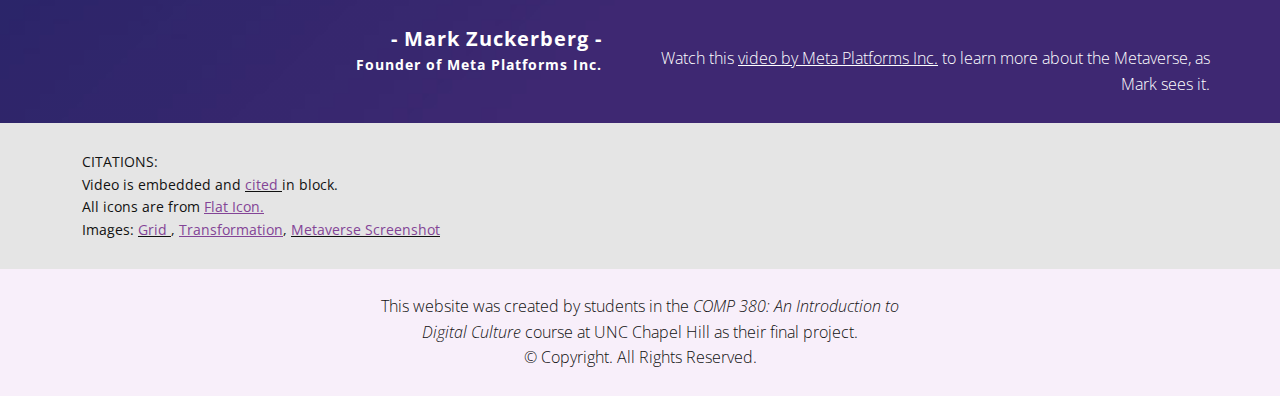
==== commit a807cd5b: "added assets and real estate" ====
--- a/index.html
+++ b/index.html
@@ -73,13 +73,13 @@
           <ul class="u-custom-font u-heading-font u-nav u-spacing-20 u-unstyled u-nav-1">
             <li class="u-nav-item"><a
                 class="u-border-active-palette-1-base u-border-hover-palette-1-base u-button-style u-nav-link u-text-active-palette-4-light-1 u-text-grey-90 u-text-hover-palette-2-dark-1"
-                href="/Home.html" style="padding: 10px 58px;">Home</a>
+                href="/Home.html" style="padding: 10px 48px;">Home</a>
             </li>
             <li class="u-nav-item"><a
                 class="u-border-active-palette-1-base u-border-hover-palette-1-base u-button-style u-nav-link u-text-active-palette-4-light-1 u-text-grey-90 u-text-hover-palette-2-dark-1"
-                href="/Social.html" style="padding: 10px 58px;">Network</a>
+                href="/Social.html" style="padding: 10px 48px;">Network</a>
               <div class="u-nav-popup">
-                <ul class="u-h-spacing-20 u-nav u-unstyled u-v-spacing-16">
+                <ul class="u-h-spacing-57 u-nav u-unstyled u-v-spacing-16">
                   <li class="u-nav-item"><a class="u-button-style u-nav-link u-white" href="/Gaming.html">Gaming</a>
                   </li>
                 </ul>
@@ -87,24 +87,26 @@
             </li>
             <li class="u-nav-item"><a
                 class="u-border-active-palette-1-base u-border-hover-palette-1-base u-button-style u-nav-link u-text-active-palette-4-light-1 u-text-grey-90 u-text-hover-palette-2-dark-1"
-                href="/Assets.html" style="padding: 10px 58px;">Assets</a>
+                href="/Assets.html" style="padding: 10px 48px;">Digital Assets</a>
               <div class="u-nav-popup">
-                <ul class="u-h-spacing-20 u-nav u-unstyled u-v-spacing-16">
-                  <li class="u-nav-item"><a class="u-button-style u-nav-link u-white">Real Estate</a>
+                <ul class="u-h-spacing-57 u-nav u-unstyled u-v-spacing-16">
+                  <li class="u-nav-item"><a class="u-button-style u-nav-link u-white" href="/RealEstate.html">Real
+                      Estate</a>
                   </li>
                 </ul>
               </div>
             </li>
             <li class="u-nav-item"><a
                 class="u-border-active-palette-1-base u-border-hover-palette-1-base u-button-style u-nav-link u-text-active-palette-4-light-1 u-text-grey-90 u-text-hover-palette-2-dark-1"
-                href="/Media.html" style="padding: 10px 58px;">Media</a>
+                href="/Media.html" style="padding: 10px 48px;">Media</a>
             </li>
             <li class="u-nav-item"><a
                 class="u-border-active-palette-1-base u-border-hover-palette-1-base u-button-style u-nav-link u-text-active-palette-4-light-1 u-text-grey-90 u-text-hover-palette-2-dark-1"
-                href="/Healthcare.html" style="padding: 10px 58px;">Healthcare</a>
+                href="/Healthcare.html" style="padding: 10px 54px 10px 48px;">Healthcare</a>
               <div class="u-nav-popup">
-                <ul class="u-h-spacing-20 u-nav u-unstyled u-v-spacing-16 u-nav-4">
-                  <li class="u-nav-item"><a class="u-button-style u-nav-link u-white">Types of Healthcare</a>
+                <ul class="u-h-spacing-57 u-nav u-unstyled u-v-spacing-16">
+                  <li class="u-nav-item"><a class="u-button-style u-nav-link u-white" href="/TechHealth.html">Technology
+                      in Healthcare</a>
                   </li>
                 </ul>
               </div>
@@ -113,23 +115,24 @@
         </div>
         <div class="u-custom-menu u-nav-container-collapse">
           <div
-            class="u-align-center u-black u-container-style u-inner-container-layout u-opacity u-opacity-95 u-sidenav">
+            class="u-align-center u-container-style u-inner-container-layout u-opacity u-opacity-95 u-palette-1-light-2 u-sidenav">
             <div class="u-inner-container-layout u-sidenav-overflow">
               <div class="u-menu-close"></div>
-              <ul class="u-align-center u-nav u-popupmenu-items u-unstyled u-nav-5">
+              <ul
+                class="u-align-center u-custom-font u-heading-font u-nav u-popupmenu-items u-spacing-56 u-text-body-alt-color u-unstyled u-nav-5">
                 <li class="u-nav-item"><a class="u-button-style u-nav-link" href="/Home.html">Home</a>
                 </li>
                 <li class="u-nav-item"><a class="u-button-style u-nav-link" href="/Social.html">Network</a>
                   <div class="u-nav-popup">
-                    <ul class="u-h-spacing-20 u-nav u-unstyled u-v-spacing-16">
+                    <ul class="u-h-spacing-57 u-nav u-unstyled u-v-spacing-16">
                       <li class="u-nav-item"><a class="u-button-style u-nav-link" href="/Gaming.html">Gaming</a>
                       </li>
                     </ul>
                   </div>
                 </li>
-                <li class="u-nav-item"><a class="u-button-style u-nav-link" href="/Assets.html">Assets</a>
+                <li class="u-nav-item"><a class="u-button-style u-nav-link" href="/Assets.html">Digital Assets</a>
                   <div class="u-nav-popup">
-                    <ul class="u-h-spacing-20 u-nav u-unstyled u-v-spacing-16">
+                    <ul class="u-h-spacing-57 u-nav u-unstyled u-v-spacing-16">
                       <li class="u-nav-item"><a class="u-button-style u-nav-link">Real Estate</a>
                       </li>
                     </ul>
@@ -139,8 +142,8 @@
                 </li>
                 <li class="u-nav-item"><a class="u-button-style u-nav-link" href="/Healthcare.html">Healthcare</a>
                   <div class="u-nav-popup">
-                    <ul class="u-h-spacing-20 u-nav u-unstyled u-v-spacing-16">
-                      <li class="u-nav-item"><a class="u-button-style u-nav-link">Types of Healthcare</a>
+                    <ul class="u-h-spacing-57 u-nav u-unstyled u-v-spacing-16">
+                      <li class="u-nav-item"><a class="u-button-style u-nav-link">Technology in Healthcare</a>
                       </li>
                     </ul>
                   </div>
@@ -148,7 +151,7 @@
               </ul>
             </div>
           </div>
-          <div class="u-black u-menu-overlay u-opacity u-opacity-70"></div>
+          <div class="u-menu-overlay u-opacity u-opacity-30 u-white"></div>
         </div>
       </nav>
     </div>
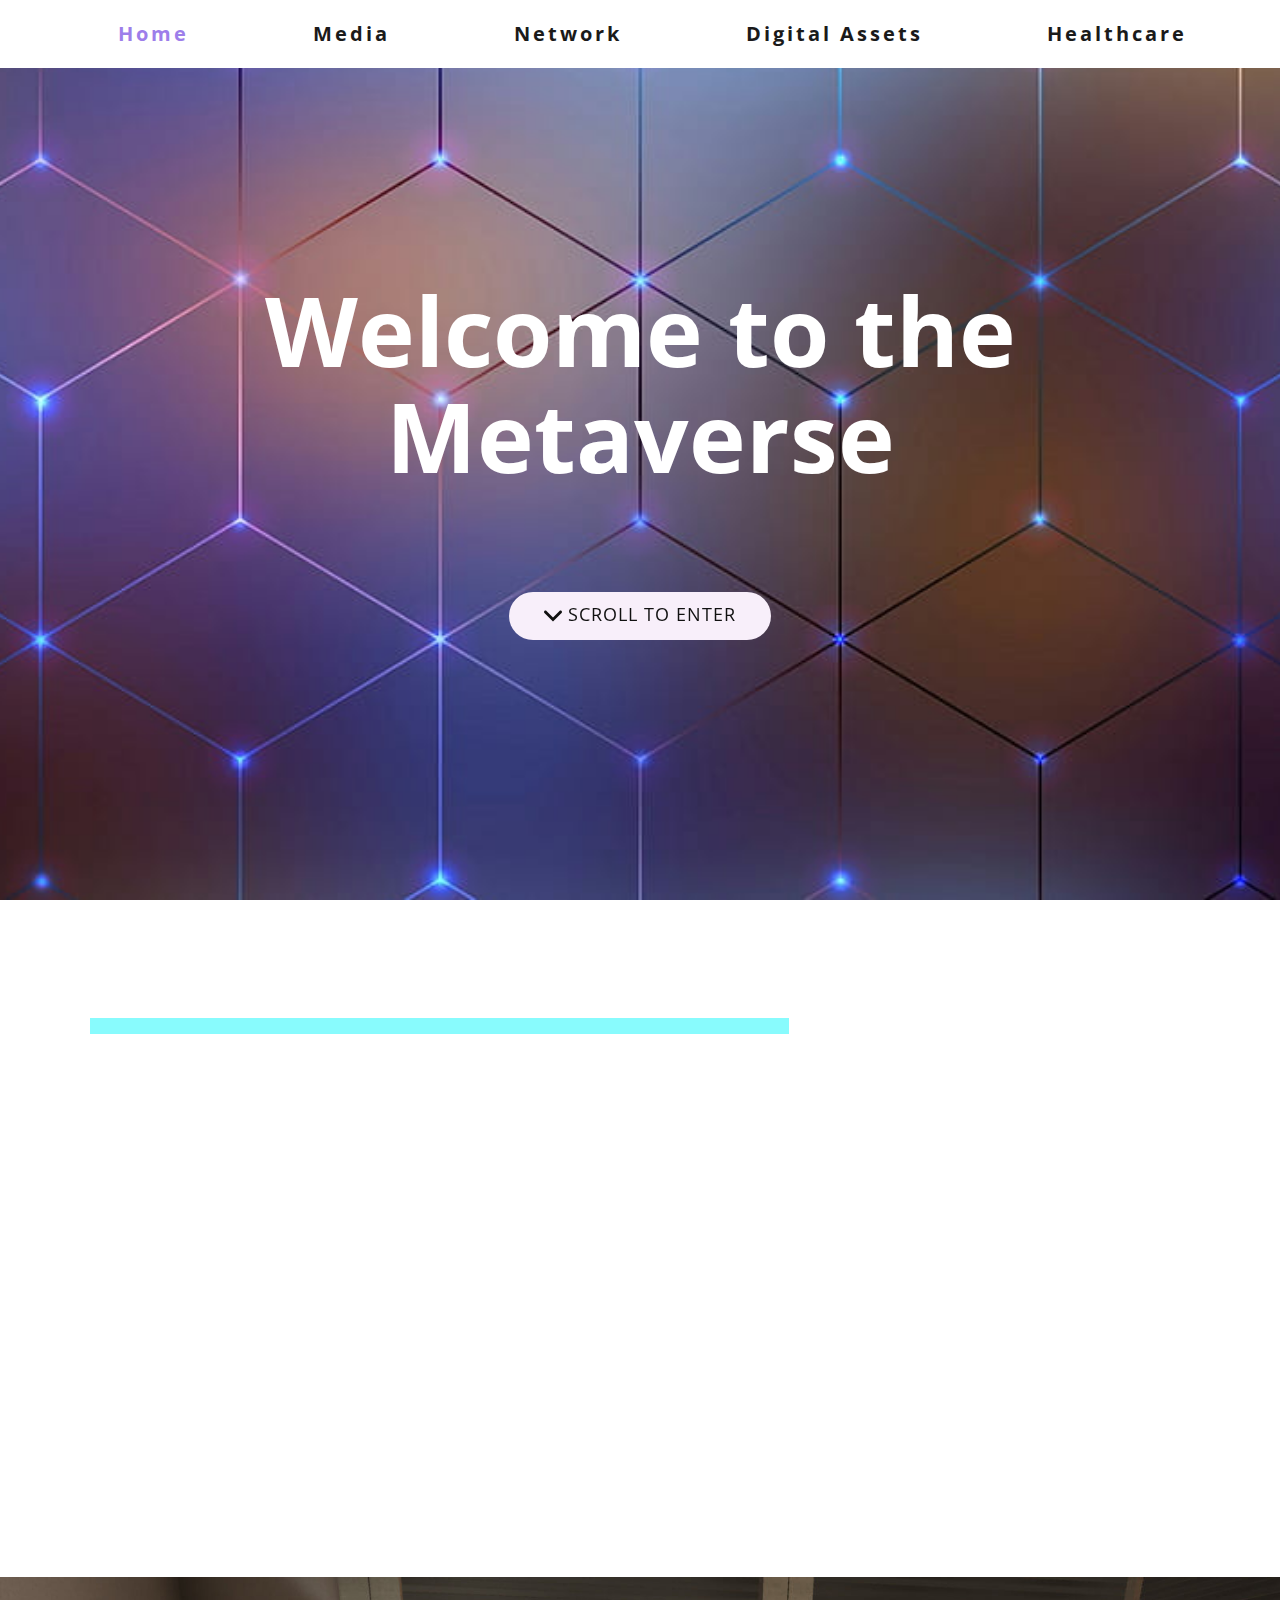
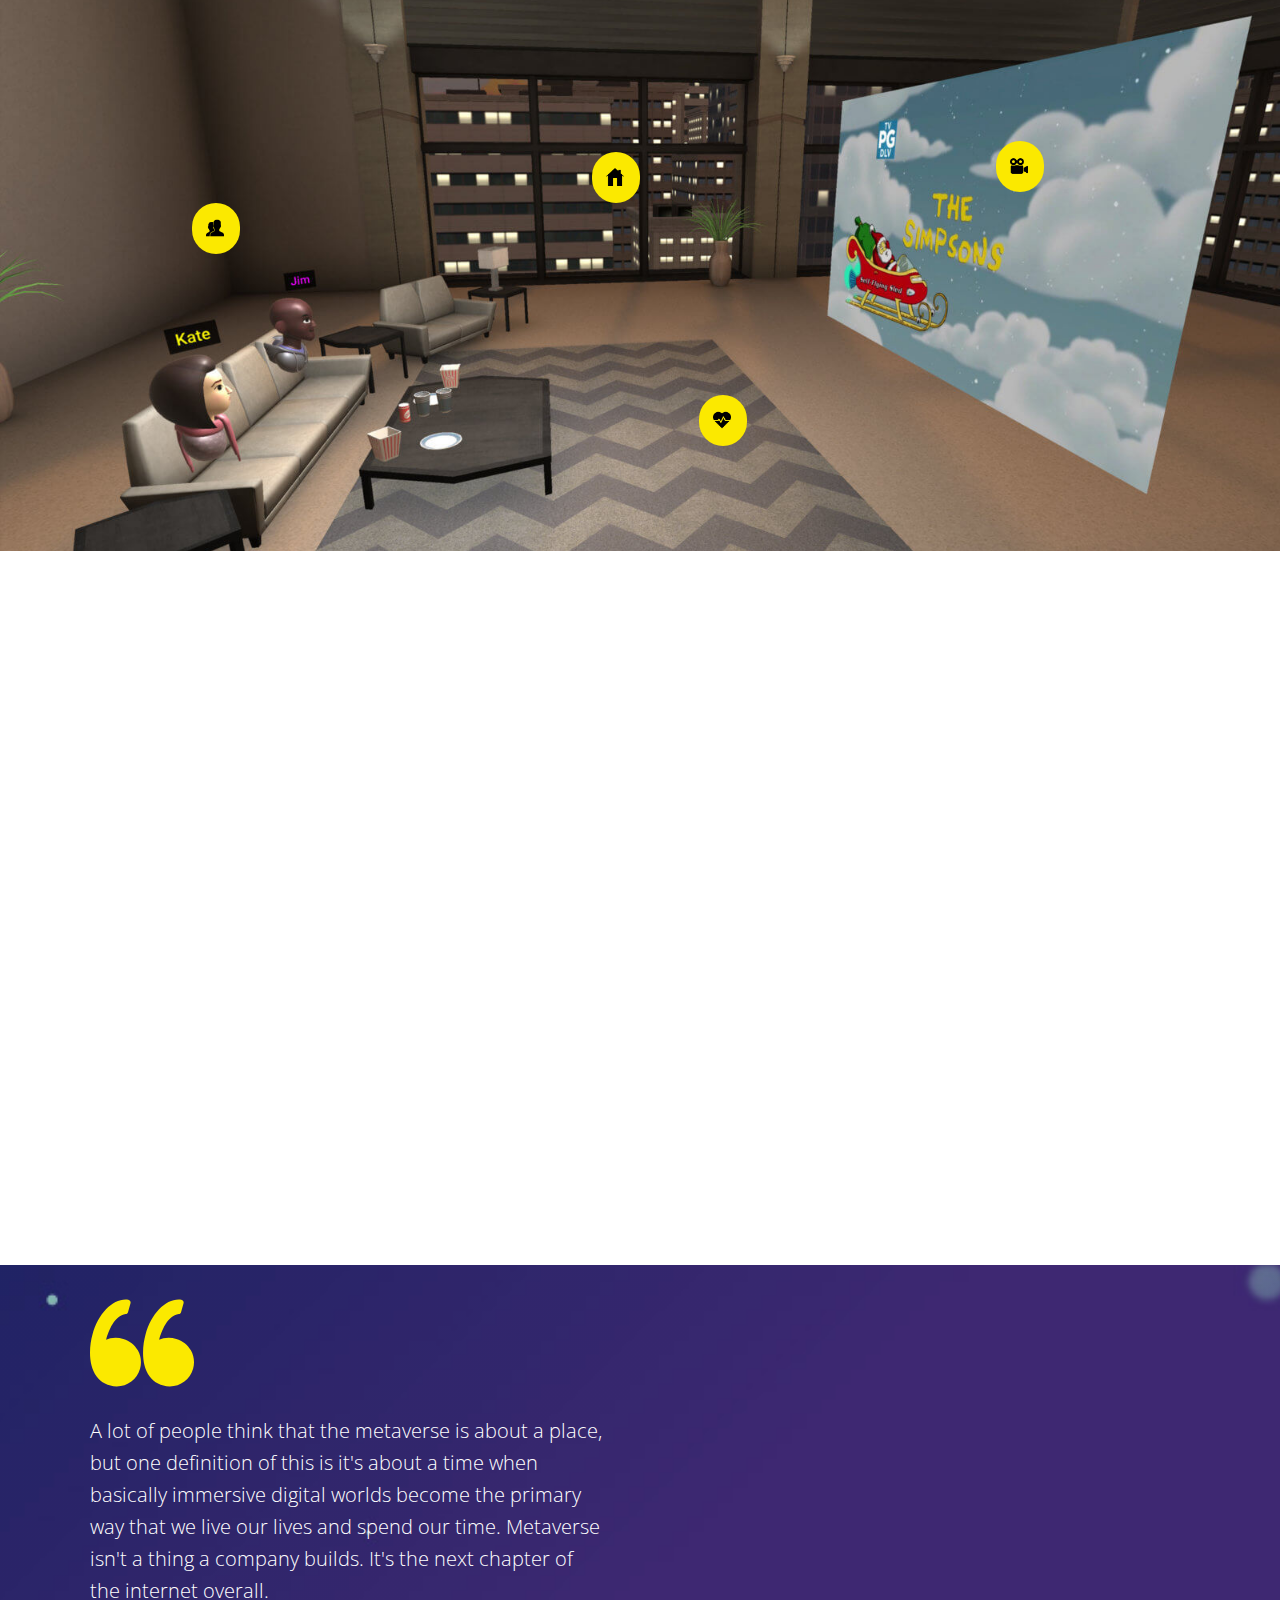
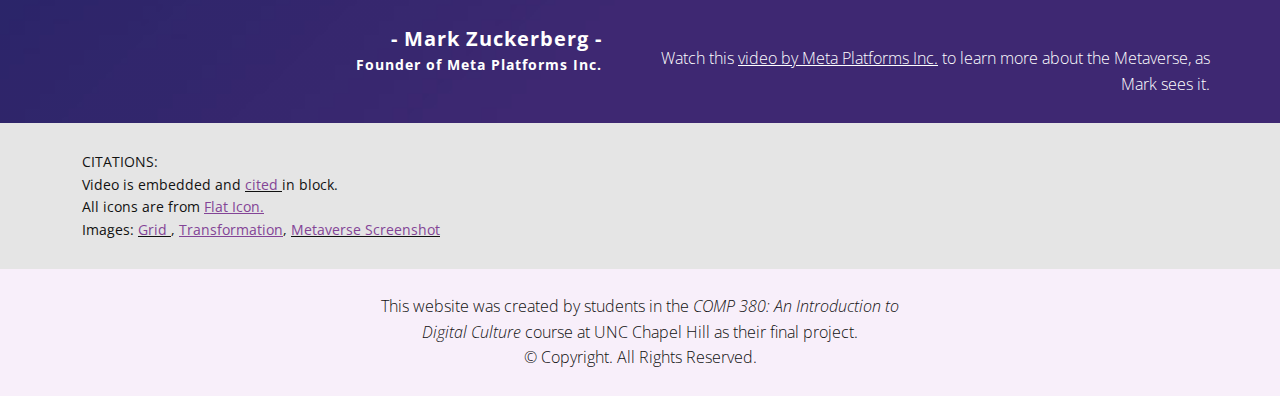
==== commit 2bad1de5: "formatting" ====
--- a/index.html
+++ b/index.html
@@ -74,6 +74,10 @@
             <li class="u-nav-item"><a
                 class="u-border-active-palette-1-base u-border-hover-palette-1-base u-button-style u-nav-link u-text-active-palette-4-light-1 u-text-grey-90 u-text-hover-palette-2-dark-1"
                 href="/Home.html" style="padding: 10px 48px;">Home</a>
+            </li>
+            <li class="u-nav-item"><a
+                class="u-border-active-palette-1-base u-border-hover-palette-1-base u-button-style u-nav-link u-text-active-palette-4-light-1 u-text-grey-90 u-text-hover-palette-2-dark-1"
+                href="/Media.html" style="padding: 10px 48px;">Media</a>
             </li>
             <li class="u-nav-item"><a
                 class="u-border-active-palette-1-base u-border-hover-palette-1-base u-button-style u-nav-link u-text-active-palette-4-light-1 u-text-grey-90 u-text-hover-palette-2-dark-1"
@@ -98,10 +102,6 @@
             </li>
             <li class="u-nav-item"><a
                 class="u-border-active-palette-1-base u-border-hover-palette-1-base u-button-style u-nav-link u-text-active-palette-4-light-1 u-text-grey-90 u-text-hover-palette-2-dark-1"
-                href="/Media.html" style="padding: 10px 48px;">Media</a>
-            </li>
-            <li class="u-nav-item"><a
-                class="u-border-active-palette-1-base u-border-hover-palette-1-base u-button-style u-nav-link u-text-active-palette-4-light-1 u-text-grey-90 u-text-hover-palette-2-dark-1"
                 href="/Healthcare.html" style="padding: 10px 54px 10px 48px;">Healthcare</a>
               <div class="u-nav-popup">
                 <ul class="u-h-spacing-57 u-nav u-unstyled u-v-spacing-16">
@@ -121,6 +121,8 @@
               <ul
                 class="u-align-center u-custom-font u-heading-font u-nav u-popupmenu-items u-spacing-56 u-text-body-alt-color u-unstyled u-nav-5">
                 <li class="u-nav-item"><a class="u-button-style u-nav-link" href="/Home.html">Home</a>
+                </li>
+                <li class="u-nav-item"><a class="u-button-style u-nav-link" href="/Media.html">Media</a>
                 </li>
                 <li class="u-nav-item"><a class="u-button-style u-nav-link" href="/Social.html">Network</a>
                   <div class="u-nav-popup">
@@ -137,8 +139,6 @@
                       </li>
                     </ul>
                   </div>
-                </li>
-                <li class="u-nav-item"><a class="u-button-style u-nav-link" href="/Media.html">Media</a>
                 </li>
                 <li class="u-nav-item"><a class="u-button-style u-nav-link" href="/Healthcare.html">Healthcare</a>
                   <div class="u-nav-popup">
--- a/nicepage.css
+++ b/nicepage.css
@@ -1,4 +1,5 @@
-/*begin-commonstyles library*//*!
+/*begin-commonstyles library*/
+/*!
  * froala_editor v4.0.6 (https://www.froala.com/wysiwyg-editor)
  * License https://froala.com/wysiwyg-editor/terms/
  * Copyright 2014-2021 Froala Labs
@@ -8,7 +9,8 @@
   clear: both;
   display: block;
   content: "";
-  height: 0; }
+  height: 0;
+}
 
 .fr-hide-by-clipping {
   position: absolute;
@@ -18,83 +20,134 @@
   margin: -1px;
   overflow: hidden;
   clip: rect(0, 0, 0, 0);
-  border: 0; }
-
-.fr-view img.fr-rounded, .fr-view .fr-img-caption.fr-rounded img {
+  border: 0;
+}
+
+.fr-view img.fr-rounded,
+.fr-view .fr-img-caption.fr-rounded img {
   border-radius: 10px;
   -moz-border-radius: 10px;
   -webkit-border-radius: 10px;
   -moz-background-clip: padding;
   -webkit-background-clip: padding-box;
-  background-clip: padding-box; }
-
-.fr-view img.fr-shadow, .fr-view .fr-img-caption.fr-shadow img {
+  background-clip: padding-box;
+}
+
+.fr-view img.fr-shadow,
+.fr-view .fr-img-caption.fr-shadow img {
   -webkit-box-shadow: 10px 10px 5px 0px #cccccc;
   -moz-box-shadow: 10px 10px 5px 0px #cccccc;
-  box-shadow: 10px 10px 5px 0px #cccccc; }
-
-.fr-view img.fr-bordered, .fr-view .fr-img-caption.fr-bordered img {
-  border: solid 5px #CCC; }
+  box-shadow: 10px 10px 5px 0px #cccccc;
+}
+
+.fr-view img.fr-bordered,
+.fr-view .fr-img-caption.fr-bordered img {
+  border: solid 5px #CCC;
+}
 
 .fr-view img.fr-bordered {
   -webkit-box-sizing: content-box;
   -moz-box-sizing: content-box;
-  box-sizing: content-box; }
+  box-sizing: content-box;
+}
 
 .fr-view .fr-img-caption.fr-bordered img {
   -webkit-box-sizing: border-box;
   -moz-box-sizing: border-box;
-  box-sizing: border-box; }
+  box-sizing: border-box;
+}
 
 .fr-view {
-  word-wrap: break-word; }
-  .fr-view span[style~="color:"] a {
-    color: inherit; }
-  .fr-view strong {
-    font-weight: 700; }
-  .fr-view table[border='0'] td:not([class]), .fr-view table[border='0'] th:not([class]), .fr-view table[border='0'] td[class=""], .fr-view table[border='0'] th[class=""] {
-    border-width: 0px; }
-  .fr-view table {
-    border: none;
-    border-collapse: collapse;
-    empty-cells: show;
-    max-width: 100%; }
-    .fr-view table td {
-      min-width: 5px; }
-    .fr-view table.fr-dashed-borders td, .fr-view table.fr-dashed-borders th {
-      border-style: dashed; }
-    .fr-view table.fr-alternate-rows tbody tr:nth-child(2n) {
-      background: whitesmoke; }
-    .fr-view table td, .fr-view table th {
-      border: 1px solid #DDD; }
-      .fr-view table td:empty, .fr-view table th:empty {
-        height: 20px; }
-      .fr-view table td.fr-highlighted, .fr-view table th.fr-highlighted {
-        border: 1px double red; }
-      .fr-view table td.fr-thick, .fr-view table th.fr-thick {
-        border-width: 2px; }
-    .fr-view table th {
-      background: #ececec; }
-  .fr-view hr {
-    clear: both;
-    user-select: none;
-    -o-user-select: none;
-    -moz-user-select: none;
-    -khtml-user-select: none;
-    -webkit-user-select: none;
-    -ms-user-select: none;
-    break-after: always;
-    page-break-after: always; }
-  .fr-view .fr-file {
-    position: relative; }
-    .fr-view .fr-file::after {
-      position: relative;
-      content: "\1F4CE";
-      font-weight: normal; }
-  .fr-view pre {
-    white-space: pre-wrap;
-    word-wrap: break-word;
-    overflow: visible; }
+  word-wrap: break-word;
+}
+
+.fr-view span[style~="color:"] a {
+  color: inherit;
+}
+
+.fr-view strong {
+  font-weight: 700;
+}
+
+.fr-view table[border='0'] td:not([class]),
+.fr-view table[border='0'] th:not([class]),
+.fr-view table[border='0'] td[class=""],
+.fr-view table[border='0'] th[class=""] {
+  border-width: 0px;
+}
+
+.fr-view table {
+  border: none;
+  border-collapse: collapse;
+  empty-cells: show;
+  max-width: 100%;
+}
+
+.fr-view table td {
+  min-width: 5px;
+}
+
+.fr-view table.fr-dashed-borders td,
+.fr-view table.fr-dashed-borders th {
+  border-style: dashed;
+}
+
+.fr-view table.fr-alternate-rows tbody tr:nth-child(2n) {
+  background: whitesmoke;
+}
+
+.fr-view table td,
+.fr-view table th {
+  border: 1px solid #DDD;
+}
+
+.fr-view table td:empty,
+.fr-view table th:empty {
+  height: 20px;
+}
+
+.fr-view table td.fr-highlighted,
+.fr-view table th.fr-highlighted {
+  border: 1px double red;
+}
+
+.fr-view table td.fr-thick,
+.fr-view table th.fr-thick {
+  border-width: 2px;
+}
+
+.fr-view table th {
+  background: #ececec;
+}
+
+.fr-view hr {
+  clear: both;
+  user-select: none;
+  -o-user-select: none;
+  -moz-user-select: none;
+  -khtml-user-select: none;
+  -webkit-user-select: none;
+  -ms-user-select: none;
+  break-after: always;
+  page-break-after: always;
+}
+
+.fr-view .fr-file {
+  position: relative;
+}
+
+.fr-view .fr-file::after {
+  position: relative;
+  content: "\1F4CE";
+  font-weight: normal;
+}
+
+.fr-view pre {
+  white-space: pre-wrap;
+  word-wrap: break-word;
+  overflow: visible;
+}
+
 /*  .fr-view[dir="rtl"] blockquote {
     border-left: none;
     border-right: solid 2px #5E35B1;
@@ -116,266 +169,391 @@
       .fr-view blockquote blockquote blockquote {
         border-color: #43A047;
         color: #43A047; } */
-  .fr-view span.fr-emoticon {
-    font-weight: normal;
-    font-family: "Apple Color Emoji","Segoe UI Emoji","NotoColorEmoji","Segoe UI Symbol","Android Emoji","EmojiSymbols";
-    display: inline;
-    line-height: 0; }
-    .fr-view span.fr-emoticon.fr-emoticon-img {
-      background-repeat: no-repeat !important;
-      font-size: inherit;
-      height: 1em;
-      width: 1em;
-      min-height: 20px;
-      min-width: 20px;
-      display: inline-block;
-      margin: -.1em .1em .1em;
-      line-height: 1;
-      vertical-align: middle; }
-  .fr-view .fr-text-gray {
-    color: #AAA !important; }
-  .fr-view .fr-text-bordered {
-    border-top: solid 1px #222;
-    border-bottom: solid 1px #222;
-    padding: 10px 0; }
-  .fr-view .fr-text-spaced {
-    letter-spacing: 1px; }
-  .fr-view .fr-text-uppercase {
-    text-transform: uppercase; }
-  .fr-view .fr-class-highlighted {
-    background-color: #ffff00; }
-  .fr-view .fr-class-code {
-    border-color: #cccccc;
-    border-radius: 2px;
-    -moz-border-radius: 2px;
-    -webkit-border-radius: 2px;
-    -moz-background-clip: padding;
-    -webkit-background-clip: padding-box;
-    background-clip: padding-box;
-    background: #f5f5f5;
-    padding: 10px;
-    font-family: "Courier New", Courier, monospace; }
-  .fr-view .fr-class-transparency {
-    opacity: 0.5; }
-  .fr-view img {
-    position: relative;
-    max-width: 100%; }
-    .fr-view img.fr-dib {
-      margin: 10px auto;
-      display: block;
-      float: none;
-      vertical-align: top; }
-      .fr-view img.fr-dib.fr-fil {
-        margin-left: 0;
-        text-align: left; }
-      .fr-view img.fr-dib.fr-fir {
-        margin-right: 0;
-        text-align: right; }
-    .fr-view img.fr-dii {
-      display: inline-block;
-      float: none;
-      vertical-align: bottom;
-      margin-left: 5px;
-      margin-right: 5px;
-      max-width: calc(100% - (2 * 5px)); }
-      .fr-view img.fr-dii.fr-fil {
-        float: left;
-        margin: 10px 15px 10px 0;
-        max-width: calc(100% - 5px); }
-      .fr-view img.fr-dii.fr-fir {
-        float: right;
-        margin: 10px 0 10px 15px;
-        max-width: calc(100% - 5px); }
-  .fr-view span.fr-img-caption {
-    position: relative;
-    max-width: 100%; }
-    .fr-view span.fr-img-caption.fr-dib {
-      margin: 5px auto;
-      display: block;
-      float: none;
-      vertical-align: top; }
-      .fr-view span.fr-img-caption.fr-dib.fr-fil {
-        margin-left: 0;
-        text-align: left; }
-      .fr-view span.fr-img-caption.fr-dib.fr-fir {
-        margin-right: 0;
-        text-align: right; }
-    .fr-view span.fr-img-caption.fr-dii {
-      display: inline-block;
-      float: none;
-      vertical-align: bottom;
-      margin-left: 5px;
-      margin-right: 5px;
-      max-width: calc(100% - (2 * 5px)); }
-      .fr-view span.fr-img-caption.fr-dii.fr-fil {
-        float: left;
-        margin: 5px 5px 5px 0;
-        max-width: calc(100% - 5px); }
-      .fr-view span.fr-img-caption.fr-dii.fr-fir {
-        float: right;
-        margin: 5px 0 5px 5px;
-        max-width: calc(100% - 5px); }
-  .fr-view .fr-video {
-    text-align: center;
-    position: relative; }
-    .fr-view .fr-video.fr-rv {
-      padding-bottom: 56.25%;
-      padding-top: 30px;
-      height: 0;
-      overflow: hidden; }
-      .fr-view .fr-video.fr-rv > iframe, .fr-view .fr-video.fr-rv object, .fr-view .fr-video.fr-rv embed {
-        position: absolute !important;
-        top: 0;
-        left: 0;
-        width: 100%;
-        height: 100%; }
-    .fr-view .fr-video > * {
-      -webkit-box-sizing: content-box;
-      -moz-box-sizing: content-box;
-      box-sizing: content-box;
-      max-width: 100%;
-      border: none; }
-    .fr-view .fr-video.fr-dvb {
-      display: block;
-      clear: both; }
-      .fr-view .fr-video.fr-dvb.fr-fvl {
-        text-align: left; }
-      .fr-view .fr-video.fr-dvb.fr-fvr {
-        text-align: right; }
-    .fr-view .fr-video.fr-dvi {
-      display: inline-block; }
-      .fr-view .fr-video.fr-dvi.fr-fvl {
-        float: left; }
-      .fr-view .fr-video.fr-dvi.fr-fvr {
-        float: right; }
-  .fr-view a.fr-strong {
-    font-weight: 700; }
-  .fr-view a.fr-green {
-    color: green; }
-  .fr-view .fr-img-caption {
-    text-align: center; }
-    .fr-view .fr-img-caption .fr-img-wrap {
-      padding: 0;
-      margin: auto;
-      text-align: center;
-      width: 100%; }
-      .fr-view .fr-img-caption .fr-img-wrap a {
-        display: block; }
-      .fr-view .fr-img-caption .fr-img-wrap img {
-        display: block;
-        margin: auto;
-        width: 100%; }
-      .fr-view .fr-img-caption .fr-img-wrap > span {
-        margin: auto;
-        display: block;
-        padding: 5px 5px 10px;
-        font-size: 14px;
-        font-weight: initial;
-        -webkit-box-sizing: border-box;
-        -moz-box-sizing: border-box;
-        box-sizing: border-box;
-        -webkit-opacity: 0.9;
-        -moz-opacity: 0.9;
-        opacity: 0.9;
-        -ms-filter: "progid:DXImageTransform.Microsoft.Alpha(Opacity=0)";
-        width: 100%;
-        text-align: center; }
-  .fr-view button.fr-rounded, .fr-view input.fr-rounded, .fr-view textarea.fr-rounded {
-    border-radius: 10px;
-    -moz-border-radius: 10px;
-    -webkit-border-radius: 10px;
-    -moz-background-clip: padding;
-    -webkit-background-clip: padding-box;
-    background-clip: padding-box; }
-  .fr-view button.fr-large, .fr-view input.fr-large, .fr-view textarea.fr-large {
-    font-size: 24px; }
+.fr-view span.fr-emoticon {
+  font-weight: normal;
+  font-family: "Apple Color Emoji", "Segoe UI Emoji", "NotoColorEmoji", "Segoe UI Symbol", "Android Emoji", "EmojiSymbols";
+  display: inline;
+  line-height: 0;
+}
+
+.fr-view span.fr-emoticon.fr-emoticon-img {
+  background-repeat: no-repeat !important;
+  font-size: inherit;
+  height: 1em;
+  width: 1em;
+  min-height: 20px;
+  min-width: 20px;
+  display: inline-block;
+  margin: -.1em .1em .1em;
+  line-height: 1;
+  vertical-align: middle;
+}
+
+.fr-view .fr-text-gray {
+  color: #AAA !important;
+}
+
+.fr-view .fr-text-bordered {
+  border-top: solid 1px #222;
+  border-bottom: solid 1px #222;
+  padding: 10px 0;
+}
+
+.fr-view .fr-text-spaced {
+  letter-spacing: 1px;
+}
+
+.fr-view .fr-text-uppercase {
+  text-transform: uppercase;
+}
+
+.fr-view .fr-class-highlighted {
+  background-color: #ffff00;
+}
+
+.fr-view .fr-class-code {
+  border-color: #cccccc;
+  border-radius: 2px;
+  -moz-border-radius: 2px;
+  -webkit-border-radius: 2px;
+  -moz-background-clip: padding;
+  -webkit-background-clip: padding-box;
+  background-clip: padding-box;
+  background: #f5f5f5;
+  padding: 10px;
+  font-family: "Courier New", Courier, monospace;
+}
+
+.fr-view .fr-class-transparency {
+  opacity: 0.5;
+}
+
+.fr-view img {
+  position: relative;
+  max-width: 100%;
+}
+
+.fr-view img.fr-dib {
+  margin: 10px auto;
+  display: block;
+  float: none;
+  vertical-align: top;
+}
+
+.fr-view img.fr-dib.fr-fil {
+  margin-left: 0;
+  text-align: left;
+}
+
+.fr-view img.fr-dib.fr-fir {
+  margin-right: 0;
+  text-align: right;
+}
+
+.fr-view img.fr-dii {
+  display: inline-block;
+  float: none;
+  vertical-align: bottom;
+  margin-left: 5px;
+  margin-right: 5px;
+  max-width: calc(100% - (2 * 5px));
+}
+
+.fr-view img.fr-dii.fr-fil {
+  float: left;
+  margin: 10px 15px 10px 0;
+  max-width: calc(100% - 5px);
+}
+
+.fr-view img.fr-dii.fr-fir {
+  float: right;
+  margin: 10px 0 10px 15px;
+  max-width: calc(100% - 5px);
+}
+
+.fr-view span.fr-img-caption {
+  position: relative;
+  max-width: 100%;
+}
+
+.fr-view span.fr-img-caption.fr-dib {
+  margin: 5px auto;
+  display: block;
+  float: none;
+  vertical-align: top;
+}
+
+.fr-view span.fr-img-caption.fr-dib.fr-fil {
+  margin-left: 0;
+  text-align: left;
+}
+
+.fr-view span.fr-img-caption.fr-dib.fr-fir {
+  margin-right: 0;
+  text-align: right;
+}
+
+.fr-view span.fr-img-caption.fr-dii {
+  display: inline-block;
+  float: none;
+  vertical-align: bottom;
+  margin-left: 5px;
+  margin-right: 5px;
+  max-width: calc(100% - (2 * 5px));
+}
+
+.fr-view span.fr-img-caption.fr-dii.fr-fil {
+  float: left;
+  margin: 5px 5px 5px 0;
+  max-width: calc(100% - 5px);
+}
+
+.fr-view span.fr-img-caption.fr-dii.fr-fir {
+  float: right;
+  margin: 5px 0 5px 5px;
+  max-width: calc(100% - 5px);
+}
+
+.fr-view .fr-video {
+  text-align: center;
+  position: relative;
+}
+
+.fr-view .fr-video.fr-rv {
+  padding-bottom: 56.25%;
+  padding-top: 30px;
+  height: 0;
+  overflow: hidden;
+}
+
+.fr-view .fr-video.fr-rv>iframe,
+.fr-view .fr-video.fr-rv object,
+.fr-view .fr-video.fr-rv embed {
+  position: absolute !important;
+  top: 0;
+  left: 0;
+  width: 100%;
+  height: 100%;
+}
+
+.fr-view .fr-video>* {
+  -webkit-box-sizing: content-box;
+  -moz-box-sizing: content-box;
+  box-sizing: content-box;
+  max-width: 100%;
+  border: none;
+}
+
+.fr-view .fr-video.fr-dvb {
+  display: block;
+  clear: both;
+}
+
+.fr-view .fr-video.fr-dvb.fr-fvl {
+  text-align: left;
+}
+
+.fr-view .fr-video.fr-dvb.fr-fvr {
+  text-align: right;
+}
+
+.fr-view .fr-video.fr-dvi {
+  display: inline-block;
+}
+
+.fr-view .fr-video.fr-dvi.fr-fvl {
+  float: left;
+}
+
+.fr-view .fr-video.fr-dvi.fr-fvr {
+  float: right;
+}
+
+.fr-view a.fr-strong {
+  font-weight: 700;
+}
+
+.fr-view a.fr-green {
+  color: green;
+}
+
+.fr-view .fr-img-caption {
+  text-align: center;
+}
+
+.fr-view .fr-img-caption .fr-img-wrap {
+  padding: 0;
+  margin: auto;
+  text-align: center;
+  width: 100%;
+}
+
+.fr-view .fr-img-caption .fr-img-wrap a {
+  display: block;
+}
+
+.fr-view .fr-img-caption .fr-img-wrap img {
+  display: block;
+  margin: auto;
+  width: 100%;
+}
+
+.fr-view .fr-img-caption .fr-img-wrap>span {
+  margin: auto;
+  display: block;
+  padding: 5px 5px 10px;
+  font-size: 14px;
+  font-weight: initial;
+  -webkit-box-sizing: border-box;
+  -moz-box-sizing: border-box;
+  box-sizing: border-box;
+  -webkit-opacity: 0.9;
+  -moz-opacity: 0.9;
+  opacity: 0.9;
+  -ms-filter: "progid:DXImageTransform.Microsoft.Alpha(Opacity=0)";
+  width: 100%;
+  text-align: center;
+}
+
+.fr-view button.fr-rounded,
+.fr-view input.fr-rounded,
+.fr-view textarea.fr-rounded {
+  border-radius: 10px;
+  -moz-border-radius: 10px;
+  -webkit-border-radius: 10px;
+  -moz-background-clip: padding;
+  -webkit-background-clip: padding-box;
+  background-clip: padding-box;
+}
+
+.fr-view button.fr-large,
+.fr-view input.fr-large,
+.fr-view textarea.fr-large {
+  font-size: 24px;
+}
 
 /**
  * Image style.
  */
 a.fr-view.fr-strong {
-  font-weight: 700; }
+  font-weight: 700;
+}
+
 a.fr-view.fr-green {
-  color: green; }
+  color: green;
+}
 
 /**
  * Link style.
  */
 img.fr-view {
   position: relative;
-  max-width: 100%; }
-  img.fr-view.fr-dib {
-    margin: 5px auto;
-    display: block;
-    float: none;
-    vertical-align: top; }
-    img.fr-view.fr-dib.fr-fil {
-      margin-left: 0;
-      text-align: left; }
-    img.fr-view.fr-dib.fr-fir {
-      margin-right: 0;
-      text-align: right; }
-  img.fr-view.fr-dii {
-    display: inline-block;
-    float: none;
-    vertical-align: bottom;
-    margin-left: 5px;
-    margin-right: 5px;
-    max-width: calc(100% - (2 * 5px)); }
-    img.fr-view.fr-dii.fr-fil {
-      float: left;
-      margin: 5px 5px 5px 0;
-      max-width: calc(100% - 5px); }
-    img.fr-view.fr-dii.fr-fir {
-      float: right;
-      margin: 5px 0 5px 5px;
-      max-width: calc(100% - 5px); }
+  max-width: 100%;
+}
+
+img.fr-view.fr-dib {
+  margin: 5px auto;
+  display: block;
+  float: none;
+  vertical-align: top;
+}
+
+img.fr-view.fr-dib.fr-fil {
+  margin-left: 0;
+  text-align: left;
+}
+
+img.fr-view.fr-dib.fr-fir {
+  margin-right: 0;
+  text-align: right;
+}
+
+img.fr-view.fr-dii {
+  display: inline-block;
+  float: none;
+  vertical-align: bottom;
+  margin-left: 5px;
+  margin-right: 5px;
+  max-width: calc(100% - (2 * 5px));
+}
+
+img.fr-view.fr-dii.fr-fil {
+  float: left;
+  margin: 5px 5px 5px 0;
+  max-width: calc(100% - 5px);
+}
+
+img.fr-view.fr-dii.fr-fir {
+  float: right;
+  margin: 5px 0 5px 5px;
+  max-width: calc(100% - 5px);
+}
 
 span.fr-img-caption.fr-view {
   position: relative;
-  max-width: 100%; }
-  span.fr-img-caption.fr-view.fr-dib {
-    margin: 5px auto;
-    display: block;
-    float: none;
-    vertical-align: top; }
-    span.fr-img-caption.fr-view.fr-dib.fr-fil {
-      margin-left: 0;
-      text-align: left; }
-    span.fr-img-caption.fr-view.fr-dib.fr-fir {
-      margin-right: 0;
-      text-align: right; }
-  span.fr-img-caption.fr-view.fr-dii {
-    display: inline-block;
-    float: none;
-    vertical-align: bottom;
-    margin-left: 5px;
-    margin-right: 5px;
-    max-width: calc(100% - (2 * 5px)); }
-    span.fr-img-caption.fr-view.fr-dii.fr-fil {
-      float: left;
-      margin: 5px 5px 5px 0;
-      max-width: calc(100% - 5px); }
-    span.fr-img-caption.fr-view.fr-dii.fr-fir {
-      float: right;
-      margin: 5px 0 5px 5px;
-      max-width: calc(100% - 5px); }
-/*end-commonstyles library*/@charset "UTF-8";
+  max-width: 100%;
+}
+
+span.fr-img-caption.fr-view.fr-dib {
+  margin: 5px auto;
+  display: block;
+  float: none;
+  vertical-align: top;
+}
+
+span.fr-img-caption.fr-view.fr-dib.fr-fil {
+  margin-left: 0;
+  text-align: left;
+}
+
+span.fr-img-caption.fr-view.fr-dib.fr-fir {
+  margin-right: 0;
+  text-align: right;
+}
+
+span.fr-img-caption.fr-view.fr-dii {
+  display: inline-block;
+  float: none;
+  vertical-align: bottom;
+  margin-left: 5px;
+  margin-right: 5px;
+  max-width: calc(100% - (2 * 5px));
+}
+
+span.fr-img-caption.fr-view.fr-dii.fr-fil {
+  float: left;
+  margin: 5px 5px 5px 0;
+  max-width: calc(100% - 5px);
+}
+
+span.fr-img-caption.fr-view.fr-dii.fr-fir {
+  float: right;
+  margin: 5px 0 5px 5px;
+  max-width: calc(100% - 5px);
+}
+
+/*end-commonstyles library*/
+@charset "UTF-8";
+
 .u-hidden-block {
-  visibility: hidden!important;
-}
+  visibility: hidden !important;
+}
+
 .u-locked-block {
-  pointer-events: none!important;
-}
+  pointer-events: none !important;
+}
+
 /*! normalize.css v4.1.1 | MIT License | github.com/necolas/normalize.css */
 html {
   font-family: sans-serif;
   -ms-text-size-adjust: 100%;
   -webkit-text-size-adjust: 100%;
 }
+
 body {
   margin: 0;
 }
+
 article,
 aside,
 details,
@@ -390,54 +568,67 @@
 summary {
   display: block;
 }
+
 audio,
 canvas,
 progress,
 video {
   display: inline-block;
 }
+
 audio:not([controls]) {
   display: none;
   height: 0;
 }
+
 progress {
   vertical-align: baseline;
 }
+
 template,
 [hidden] {
   display: none;
 }
+
 a {
   background-color: transparent;
   -webkit-text-decoration-skip: objects;
 }
+
 a:active,
 a:hover {
   outline-width: 0;
 }
+
 abbr[title] {
   border-bottom: none;
   text-decoration: underline;
 }
+
 b,
 strong {
   font-weight: inherit;
   font-weight: bold;
 }
+
 dfn {
   font-style: italic;
 }
+
 h1 {
   font-size: 2em;
   margin: 0.67em 0;
 }
+
 mark {
   background-color: #ff0;
   color: #000;
 }
+
 small {
   font-size: 80%;
 }
+
 sub,
 sup {
   font-size: 75%;
@@ -445,30 +636,37 @@
   position: relative;
   vertical-align: baseline;
 }
+
 sub {
   bottom: -0.25em;
 }
+
 sup {
   top: -0.5em;
 }
+
 img {
   border-style: none;
 }
+
 svg:not(:root) {
   overflow: hidden;
 }
+
 code,
 kbd,
 pre,
 samp {
-  font-family: monospace,monospace;
+  font-family: monospace, monospace;
   font-size: 1em;
 }
+
 hr {
   box-sizing: content-box;
   height: 0;
   overflow: visible;
 }
+
 button,
 input,
 optgroup,
@@ -478,23 +676,28 @@
   font: inherit;
   margin: 0;
 }
+
 optgroup {
   font-weight: 700;
 }
+
 button,
 input {
   overflow: visible;
 }
+
 button,
 select {
   text-transform: none;
 }
+
 button,
 html [type="button"],
 [type="reset"],
 [type="submit"] {
   -webkit-appearance: button;
 }
+
 button::-moz-focus-inner,
 [type="button"]::-moz-focus-inner,
 [type="reset"]::-moz-focus-inner,
@@ -502,17 +705,20 @@
   border-style: none;
   padding: 0;
 }
+
 button:-moz-focusring,
 [type="button"]:-moz-focusring,
 [type="reset"]:-moz-focusring,
 [type="submit"]:-moz-focusring {
   outline: 1px dotted ButtonText;
 }
+
 fieldset {
   border: 1px solid silver;
   margin: 0 2px;
   padding: 0.35em 0.625em 0.75em;
 }
+
 legend {
   box-sizing: border-box;
   color: inherit;
@@ -521,45 +727,55 @@
   padding: 0;
   white-space: normal;
 }
+
 textarea {
   overflow: auto;
   outline: none;
 }
+
 button,
 select,
 input,
 textarea {
   outline: none;
 }
+
 [type="checkbox"],
 [type="radio"] {
   box-sizing: border-box;
   padding: 0;
 }
+
 [type="number"]::-webkit-inner-spin-button,
 [type="number"]::-webkit-outer-spin-button {
   height: auto;
 }
+
 [type="search"] {
   -webkit-appearance: textfield;
   outline-offset: -2px;
 }
+
 [type="search"]::-webkit-search-cancel-button,
 [type="search"]::-webkit-search-decoration {
   -webkit-appearance: none;
 }
+
 ::-webkit-input-placeholder {
   color: inherit;
   opacity: 0.54;
 }
+
 ::-webkit-file-upload-button {
   -webkit-appearance: button;
   font: inherit;
 }
+
 ul,
 ol {
   padding-left: 20px;
 }
+
 /* Fade effect */
 /* Over effect */
 /* Slide effect */
@@ -581,283 +797,350 @@
   width: 100%;
   height: 100%;
 }
+
 .u-background-effect {
   overflow: hidden;
 }
-.u-background-effect ~ .u-container-layout {
+
+.u-background-effect~.u-container-layout {
   cursor: pointer;
 }
+
 /* Fade effect */
 .u-effect-fade .u-over-slide {
   opacity: 0;
   transition: all 500ms ease;
 }
+
 .u-effect-fade:hover .u-over-slide,
 .u-effect-fade.u-effect-active .u-over-slide {
   opacity: 1;
 }
+
 /* Over effect */
 .u-effect-over-left .u-over-slide {
   transform: translate(-100%, 0);
   transition: all 500ms ease;
 }
+
 .u-effect-over-left:hover .u-over-slide,
 .u-effect-over-left.u-effect-active .u-over-slide {
   transform: translate(0, 0);
 }
+
 .u-effect-over-right .u-over-slide {
   transform: translate(100%, 0);
   transition: all 500ms ease;
 }
+
 .u-effect-over-right:hover .u-over-slide,
 .u-effect-over-right.u-effect-active .u-over-slide {
   transform: translate(0, 0);
 }
+
 .u-effect-over-top .u-over-slide {
   transform: translate(0, -100%);
   transition: all 500ms ease;
 }
+
 .u-effect-over-top:hover .u-over-slide,
 .u-effect-over-top.u-effect-active .u-over-slide {
   transform: translate(0, 0);
 }
+
 .u-effect-over-bottom .u-over-slide {
   transform: translate(0, 100%);
   transition: all 500ms ease;
 }
+
 .u-effect-over-bottom:hover .u-over-slide,
 .u-effect-over-bottom.u-effect-active .u-over-slide {
   transform: translate(0, 0);
 }
+
 .u-effect-over-topleft .u-over-slide {
   transform: translate(-100%, -100%);
   transition: all 500ms ease;
 }
+
 .u-effect-over-topleft:hover .u-over-slide,
 .u-effect-over-topleft.u-effect-active .u-over-slide {
   transform: translate(0, 0);
 }
+
 .u-effect-over-topright .u-over-slide {
   transform: translate(100%, -100%);
   transition: all 500ms ease;
 }
+
 .u-effect-over-topright:hover .u-over-slide,
 .u-effect-over-topright.u-effect-active .u-over-slide {
   transform: translate(0, 0);
 }
+
 .u-effect-over-bottomleft .u-over-slide {
   transform: translate(-100%, 100%);
   transition: all 500ms ease;
 }
+
 .u-effect-over-bottomleft:hover .u-over-slide,
 .u-effect-over-bottomleft.u-effect-active .u-over-slide {
   transform: translate(0, 0);
 }
+
 .u-effect-over-bottomright .u-over-slide {
   transform: translate(100%, 100%);
   transition: all 500ms ease;
 }
+
 .u-effect-over-bottomright:hover .u-over-slide,
 .u-effect-over-bottomright.u-effect-active .u-over-slide {
   transform: translate(0, 0);
 }
+
 /* Slide effect */
 .u-effect-slide-left .u-over-slide {
   transform: translate(-100%, 0);
   transition: all 500ms ease;
 }
+
 .u-effect-slide-left:hover .u-over-slide,
 .u-effect-slide-left.u-effect-active .u-over-slide {
   transform: translate(0, 0);
 }
+
 .u-effect-slide-left .u-back-slide {
   transition: all 500ms ease;
 }
+
 .u-effect-slide-left:hover .u-back-slide,
 .u-effect-slide-left.u-effect-active .u-back-slide {
   transform: translate(100%, 0);
 }
+
 .u-effect-slide-right .u-over-slide {
   transform: translate(100%, 0);
   transition: all 500ms ease;
 }
+
 .u-effect-slide-right:hover .u-over-slide,
 .u-effect-slide-right.u-effect-active .u-over-slide {
   transform: translate(0, 0);
 }
+
 .u-effect-slide-right .u-back-slide {
   transition: all 500ms ease;
 }
+
 .u-effect-slide-right:hover .u-back-slide,
 .u-effect-slide-right.u-effect-active .u-back-slide {
   transform: translate(-100%, 0);
 }
+
 .u-effect-slide-top .u-over-slide {
   transform: translate(0, -100%);
   transition: all 500ms ease;
 }
+
 .u-effect-slide-top:hover .u-over-slide,
 .u-effect-slide-top.u-effect-active .u-over-slide {
   transform: translate(0, 0);
 }
+
 .u-effect-slide-top .u-back-slide {
   transition: all 500ms ease;
 }
+
 .u-effect-slide-top:hover .u-back-slide,
 .u-effect-slide-top.u-effect-active .u-back-slide {
   transform: translate(0, 100%);
 }
+
 .u-effect-slide-bottom .u-over-slide {
   transform: translate(0, 100%);
   transition: all 500ms ease;
 }
+
 .u-effect-slide-bottom:hover .u-over-slide,
 .u-effect-slide-bottom.u-effect-active .u-over-slide {
   transform: translate(0, 0);
 }
+
 .u-effect-slide-bottom .u-back-slide {
   transition: all 500ms ease;
 }
+
 .u-effect-slide-bottom:hover .u-back-slide,
 .u-effect-slide-bottom.u-effect-active .u-back-slide {
   transform: translate(0, -100%);
 }
+
 .u-effect-slide-topleft .u-over-slide {
   transform: translate(-100%, -100%);
   transition: all 500ms ease;
 }
+
 .u-effect-slide-topleft:hover .u-over-slide,
 .u-effect-slide-topleft.u-effect-active .u-over-slide {
   transform: translate(0, 0);
 }
+
 .u-effect-slide-topleft .u-back-slide {
   transition: all 500ms ease;
 }
+
 .u-effect-slide-topleft:hover .u-back-slide,
 .u-effect-slide-topleft.u-effect-active .u-back-slide {
   transform: translate(100%, 100%);
 }
+
 .u-effect-slide-topright .u-over-slide {
   transform: translate(100%, -100%);
   transition: all 500ms ease;
 }
+
 .u-effect-slide-topright:hover .u-over-slide,
 .u-effect-slide-topright.u-effect-active .u-over-slide {
   transform: translate(0, 0);
 }
+
 .u-effect-slide-topright .u-back-slide {
   transition: all 500ms ease;
 }
+
 .u-effect-slide-topright:hover .u-back-slide,
 .u-effect-slide-topright.u-effect-active .u-back-slide {
   transform: translate(-100%, 100%);
 }
+
 .u-effect-slide-bottomleft .u-over-slide {
   transform: translate(-100%, 100%);
   transition: all 500ms ease;
 }
+
 .u-effect-slide-bottomleft:hover .u-over-slide,
 .u-effect-slide-bottomleft.u-effect-active .u-over-slide {
   transform: translate(0, 0);
 }
+
 .u-effect-slide-bottomleft .u-back-slide {
   transition: all 500ms ease;
 }
+
 .u-effect-slide-bottomleft:hover .u-back-slide,
 .u-effect-slide-bottomleft.u-effect-active .u-back-slide {
   transform: translate(100%, -100%);
 }
+
 .u-effect-slide-bottomright .u-over-slide {
   transform: translate(100%, 100%);
   transition: all 500ms ease;
 }
+
 .u-effect-slide-bottomright:hover .u-over-slide,
 .u-effect-slide-bottomright.u-effect-active .u-over-slide {
   transform: translate(0, 0);
 }
+
 .u-effect-slide-bottomright .u-back-slide {
   transition: all 500ms ease;
 }
+
 .u-effect-slide-bottomright:hover .u-back-slide,
 .u-effect-slide-bottomright.u-effect-active .u-back-slide {
   transform: translate(-100%, -100%);
 }
+
 /* Flip */
 .u-effect-flip-left,
 .u-effect-flip-left .u-slidesWrapper {
   perspective: 300px;
 }
+
 .u-effect-flip-left .u-over-slide {
   opacity: 0;
   transform: rotateY(180deg);
   transform-origin: center left;
   transition: transform 500ms ease, transform-origin 500ms ease, opacity 0ms ease 500ms;
 }
+
 .u-effect-flip-left:hover .u-over-slide,
 .u-effect-flip-left.u-effect-active .u-over-slide {
   opacity: 1;
   transform: rotateY(0deg);
   transition: transform 500ms ease, transform-origin 500ms ease;
 }
+
 .u-effect-flip-right,
 .u-effect-flip-right .u-slidesWrapper {
   perspective: 300px;
 }
+
 .u-effect-flip-right .u-over-slide {
   opacity: 0;
   transform: rotateY(-180deg);
   transform-origin: center right;
   transition: transform 500ms ease, transform-origin 500ms ease, opacity 0ms ease 500ms;
 }
+
 .u-effect-flip-right:hover .u-over-slide,
 .u-effect-flip-right.u-effect-active .u-over-slide {
   opacity: 1;
   transform: rotateY(0deg);
   transition: transform 500ms ease, transform-origin 500ms ease;
 }
+
 .u-effect-flip-top,
 .u-effect-flip-top .u-slidesWrapper {
   perspective: 300px;
 }
+
 .u-effect-flip-top .u-over-slide {
   opacity: 0;
   transform: rotateX(-180deg);
   transform-origin: center top;
   transition: transform 500ms ease, transform-origin 500ms ease, opacity 0ms ease 500ms;
 }
+
 .u-effect-flip-top:hover .u-over-slide,
 .u-effect-flip-top.u-effect-active .u-over-slide {
   opacity: 1;
   transform: rotateX(0deg);
   transition: transform 500ms ease, transform-origin 500ms ease;
 }
+
 .u-effect-flip-bottom,
 .u-effect-flip-bottom .u-slidesWrapper {
   perspective: 300px;
 }
+
 .u-effect-flip-bottom .u-over-slide {
   opacity: 0;
   transform: rotateX(180deg);
   transform-origin: center bottom;
   transition: transform 500ms ease, transform-origin 500ms ease, opacity 0ms ease 500ms;
 }
+
 .u-effect-flip-bottom:hover .u-over-slide,
 .u-effect-flip-bottom.u-effect-active .u-over-slide {
   opacity: 1;
   transform: rotateX(0deg);
   transition: transform 500ms ease, transform-origin 500ms ease;
 }
+
 /* Wooble */
 .u-effect-wobble-left,
 .u-effect-wobble-left .u-slidesWrapper {
   perspective: 300px;
 }
+
 .u-effect-wobble-left .u-over-slide {
   opacity: 0;
   transform: rotateY(130deg);
   transform-origin: center left;
   transition: transform 500ms ease, transform-origin 500ms ease, opacity 0ms ease 500ms;
 }
+
 .u-effect-wobble-left:hover .u-over-slide,
 .u-effect-wobble-left.u-effect-active .u-over-slide {
   opacity: 1;
@@ -865,16 +1148,19 @@
   transform-origin: center right;
   transition: transform 500ms ease, transform-origin 500ms ease;
 }
+
 .u-effect-wobble-right,
 .u-effect-wobble-right .u-slidesWrapper {
   perspective: 300px;
 }
+
 .u-effect-wobble-right .u-over-slide {
   opacity: 0;
   transform: rotateY(-130deg);
   transform-origin: center right;
   transition: transform 500ms ease, transform-origin 500ms ease, opacity 0ms ease 500ms;
 }
+
 .u-effect-wobble-right:hover .u-over-slide,
 .u-effect-wobble-right.u-effect-active .u-over-slide {
   opacity: 1;
@@ -882,16 +1168,19 @@
   transform-origin: center left;
   transition: transform 500ms ease, transform-origin 500ms ease;
 }
+
 .u-effect-wobble-top,
 .u-effect-wobble-top .u-slidesWrapper {
   perspective: 300px;
 }
+
 .u-effect-wobble-top .u-over-slide {
   opacity: 0;
   transform: rotateX(-130deg);
   transform-origin: center top;
   transition: transform 500ms ease, transform-origin 500ms ease, opacity 0ms ease 500ms;
 }
+
 .u-effect-wobble-top:hover .u-over-slide,
 .u-effect-wobble-top.u-effect-active .u-over-slide {
   opacity: 1;
@@ -899,16 +1188,19 @@
   transform-origin: center bottom;
   transition: transform 500ms ease, transform-origin 500ms ease;
 }
+
 .u-effect-wobble-bottom,
 .u-effect-wobble-bottom .u-slidesWrapper {
   perspective: 300px;
 }
+
 .u-effect-wobble-bottom .u-over-slide {
   opacity: 0;
   transform: rotateX(130deg);
   transform-origin: center bottom;
   transition: transform 500ms ease, transform-origin 500ms ease, opacity 0ms ease 500ms;
 }
+
 .u-effect-wobble-bottom:hover .u-over-slide,
 .u-effect-wobble-bottom.u-effect-active .u-over-slide {
   opacity: 1;
@@ -916,45 +1208,54 @@
   transform-origin: center top;
   transition: transform 500ms ease, transform-origin 500ms ease;
 }
+
 /* Zoom */
 .u-effect-zoom .u-over-slide {
   transition: transform 500ms ease;
   transform: scale(0, 0);
 }
+
 .u-effect-zoom:hover .u-over-slide,
 .u-effect-zoom.u-effect-active .u-over-slide {
   transform: scale(1, 1);
 }
+
 .u-effect-hover-zoom .u-back-slide,
 .u-effect-hover-zoom .u-background-effect-image {
   transition: transform 500ms ease;
   transform: scale(1);
 }
+
 .u-effect-hover-zoom:hover .u-back-slide,
 .u-effect-hover-zoom:hover .u-background-effect-image,
 .u-effect-hover-zoom.u-effect-active .u-back-slide,
 .u-effect-hover-zoom.u-effect-active .u-background-effect-image {
   transform: scale(var(--effect-scale));
 }
+
 .u-effect-hover-zoomOut .u-back-slide,
 .u-effect-hover-zoomOut .u-background-effect-image {
   transition: transform 500ms ease;
   transform: scale(var(--effect-scale));
 }
+
 .u-effect-hover-zoomOut:hover .u-back-slide,
 .u-effect-hover-zoomOut:hover .u-background-effect-image,
 .u-effect-hover-zoomOut.u-effect-active .u-back-slide,
 .u-effect-hover-zoomOut.u-effect-active .u-background-effect-image {
   transform: scale(1);
 }
-.u-effect-hover-liftUp > .u-background-effect {
+
+.u-effect-hover-liftUp>.u-background-effect {
   overflow: visible;
 }
+
 .u-effect-hover-liftUp .u-back-slide,
 .u-effect-hover-liftUp .u-background-effect-image {
   transition: transform 500ms ease;
   transform: scale(1);
 }
+
 .u-effect-hover-liftUp:hover .u-back-slide,
 .u-effect-hover-liftUp.u-effect-active .u-back-slide,
 .u-effect-hover-liftUp:hover .u-background-effect-image,
@@ -962,69 +1263,84 @@
   transform: scale(var(--effect-scale));
   z-index: 1;
 }
-.u-effect-hover-liftUp:hover > .u-container-layout {
+
+.u-effect-hover-liftUp:hover>.u-container-layout {
   z-index: 2;
 }
+
 .u-effect-zoom-rotate .u-over-slide {
   transition: transform 500ms ease;
   transform: rotate(0deg) scale(0, 0);
 }
+
 .u-effect-zoom-rotate:hover .u-over-slide,
 .u-effect-zoom-rotate.u-effect-active .u-over-slide {
   transform: rotate(360deg) scale(1, 1);
 }
+
 .u-effect-zoom-rotateX .u-over-slide {
   transition: transform 500ms ease;
   transform: rotateX(0deg) scale(0, 0);
 }
+
 .u-effect-zoom-rotateX:hover .u-over-slide,
 .u-effect-zoom-rotateX.u-effect-active .u-over-slide {
   transform: rotateX(360deg) scale(1, 1);
 }
+
 .u-effect-zoom-rotateY .u-over-slide {
   transition: transform 500ms ease;
   transform: rotateY(0deg) scale(0, 0);
 }
+
 .u-effect-zoom-rotateY:hover .u-over-slide,
 .u-effect-zoom-rotateY.u-effect-active .u-over-slide {
   transform: rotateY(360deg) scale(1, 1);
 }
+
 .u-effect-hover-slide .u-back-image,
 .u-effect-hover-slide .u-background-effect-image {
   transition-duration: 500ms;
   transition-timing-function: ease;
   transition-property: left, right, top, bottom;
 }
+
 .u-effect-hover-slide .u-effect-hover-slide-direction-right {
   left: auto;
 }
+
 .u-effect-hover-slide .u-effect-hover-slide-direction-up {
   top: auto;
 }
+
 .u-effect-hover-slide:hover .u-back-image.u-effect-hover-slide-direction-left,
 .u-effect-hover-slide:hover .u-background-effect-image.u-effect-hover-slide-direction-left,
 .u-effect-hover-slide.u-effect-active .u-back-image.u-effect-hover-slide-direction-left,
 .u-effect-hover-slide.u-effect-active .u-background-effect-image.u-effect-hover-slide-direction-left {
   left: 0 !important;
 }
+
 .u-effect-hover-slide:hover .u-back-image.u-effect-hover-slide-direction-right,
 .u-effect-hover-slide:hover .u-background-effect-image.u-effect-hover-slide-direction-right,
 .u-effect-hover-slide.u-effect-active .u-back-image.u-effect-hover-slide-direction-right,
 .u-effect-hover-slide.u-effect-active .u-background-effect-image.u-effect-hover-slide-direction-right {
   right: 0 !important;
 }
+
 .u-effect-hover-slide:hover .u-back-image.u-effect-hover-slide-direction-up,
 .u-effect-hover-slide:hover .u-background-effect-image.u-effect-hover-slide-direction-up,
 .u-effect-hover-slide.u-effect-active .u-back-image.u-effect-hover-slide-direction-up,
 .u-effect-hover-slide.u-effect-active .u-background-effect-image.u-effect-hover-slide-direction-up {
   bottom: 0 !important;
 }
+
 .u-effect-hover-slide:hover .u-back-image.u-effect-hover-slide-direction-down,
 .u-effect-hover-slide:hover .u-background-effect-image.u-effect-hover-slide-direction-down,
 .u-effect-hover-slide.u-effect-active .u-back-image.u-effect-hover-slide-direction-down,
 .u-effect-hover-slide.u-effect-active .u-background-effect-image.u-effect-hover-slide-direction-down {
   top: 0 !important;
 }
+
 .u-btn {
   /*display: inline-block;*/
   display: table;
@@ -1047,14 +1363,15 @@
   font-style: initial;
   white-space: nowrap;
   -webkit-user-select: none;
-      -ms-user-select: none;
-          user-select: none;
+  -ms-user-select: none;
+  user-select: none;
   vertical-align: middle;
   text-align: center;
   padding: 10px 30px;
   border-radius: 0;
   align-self: flex-start;
 }
+
 .u-btn:focus,
 .u-btn:active:focus,
 .u-btn.active:focus {
@@ -1062,25 +1379,31 @@
   outline: 5px auto -webkit-focus-ring-color;
   outline-offset: -2px;
 }
+
 .u-btn:hover,
 .u-btn:focus {
   text-decoration: none;
 }
+
 .u-btn:active,
 .u-btn.active {
   outline: 0;
   background-image: none;
 }
+
 .u-btn.disabled,
 .u-btn[disabled] {
   opacity: 0.6;
 }
+
 .u-btn-circle {
   border-radius: 50%;
 }
+
 .u-btn-rectangle {
   border-radius: 0 !important;
 }
+
 .u-text a,
 .u-post-content a,
 .u-tab-item a,
@@ -1091,19 +1414,23 @@
   letter-spacing: inherit;
   text-transform: inherit;
 }
+
 .u-text:not(ul):not(ol):not(p):not(.u-post-content):not(.u-block-content):not(.u-product-desc):not(.u-cart-block-content):not(.u-checkout-block-content) a {
   color: inherit;
 }
+
 .u-text:not(ul):not(ol):not(p):not(.u-post-content):not(.u-block-content):not(.u-product-desc):not(.u-cart-block-content):not(.u-checkout-block-content) a,
 .u-text:not(ul):not(ol):not(p):not(.u-post-content):not(.u-block-content):not(.u-product-desc):not(.u-cart-block-content):not(.u-checkout-block-content) a:hover {
   text-decoration: none;
 }
+
 .u-link,
 a {
   border-top-width: 0;
   border-left-width: 0;
   border-right-width: 0;
 }
+
 .u-link {
   display: table;
   border-style: solid;
@@ -1111,11 +1438,13 @@
   white-space: nowrap;
   align-self: flex-start;
 }
+
 .u-link,
 .u-link:hover,
 .u-link:focus {
   text-decoration: none;
 }
+
 .u-link:focus,
 .u-link:active:focus,
 .u-link.active:focus {
@@ -1123,28 +1452,33 @@
   outline: 5px auto -webkit-focus-ring-color;
   outline-offset: -2px;
 }
+
 .u-underline,
 .u-underline:hover {
   text-decoration: underline;
   border-bottom-width: 0;
 }
+
 .u-no-underline,
 .u-no-underline:hover {
   text-decoration: none;
   border-bottom-width: 0;
 }
-.u-block-content > :first-child,
-.u-product-desc > :first-child,
-.u-product-tab-pane > :first-child,
-.u-post-content > :first-child {
+
+.u-block-content> :first-child,
+.u-product-desc> :first-child,
+.u-product-tab-pane> :first-child,
+.u-post-content> :first-child {
   margin-top: 0;
 }
-.u-block-content > :last-child,
-.u-product-desc > :last-child,
-.u-product-tab-pane > :last-child,
-.u-post-content > :last-child {
+
+.u-block-content> :last-child,
+.u-product-desc> :last-child,
+.u-product-tab-pane> :last-child,
+.u-post-content> :last-child {
   margin-bottom: 0;
 }
+
 .u-block-content p,
 .u-product-desc p,
 .u-product-tab-pane p,
@@ -1159,6 +1493,7 @@
   letter-spacing: inherit !important;
   text-transform: inherit !important;
 }
+
 .u-logo {
   color: inherit;
   font-size: inherit;
@@ -1175,19 +1510,23 @@
   margin: 0;
   -webkit-text-decoration-skip: objects;
 }
+
 .u-image.u-logo {
   display: table;
   white-space: nowrap;
 }
+
 .u-image.u-logo img {
   display: block;
 }
+
 .u-form-horizontal {
   display: flex;
   flex-flow: row;
   align-items: center;
   flex-grow: 1;
 }
+
 .u-input {
   display: block;
   width: 100%;
@@ -1201,6 +1540,7 @@
   color: inherit;
   height: auto;
 }
+
 .u-form-horizontal .u-form-group:not(.u-label-top) label,
 .u-form-horizontal .u-form-group:not(.u-label-top) input,
 .u-form-horizontal .u-form-select-wrapper,
@@ -1211,630 +1551,803 @@
   margin-bottom: 0;
   flex-grow: 1;
 }
+
 .u-form-vertical {
   display: flex;
   flex-wrap: wrap;
   align-items: flex-end;
 }
+
 .u-form-vertical.u-form-spacing-50 {
   margin-left: -50px;
-  width: calc(100% +  50px);
-}
+  width: calc(100% + 50px);
+}
+
 .u-form-vertical.u-form-spacing-50 .u-form-group {
   margin-bottom: 50px;
   padding-left: 50px;
 }
+
 .u-form-vertical.u-form-spacing-50 .u-form-group.u-form-line {
   margin-left: 50px;
 }
+
 .u-form-vertical.u-form-spacing-49 {
   margin-left: -49px;
-  width: calc(100% +  49px);
-}
+  width: calc(100% + 49px);
+}
+
 .u-form-vertical.u-form-spacing-49 .u-form-group {
   margin-bottom: 49px;
   padding-left: 49px;
 }
+
 .u-form-vertical.u-form-spacing-49 .u-form-group.u-form-line {
   margin-left: 49px;
 }
+
 .u-form-vertical.u-form-spacing-48 {
   margin-left: -48px;
-  width: calc(100% +  48px);
-}
+  width: calc(100% + 48px);
+}
+
 .u-form-vertical.u-form-spacing-48 .u-form-group {
   margin-bottom: 48px;
   padding-left: 48px;
 }
+
 .u-form-vertical.u-form-spacing-48 .u-form-group.u-form-line {
   margin-left: 48px;
 }
+
 .u-form-vertical.u-form-spacing-47 {
   margin-left: -47px;
-  width: calc(100% +  47px);
-}
+  width: calc(100% + 47px);
+}
+
 .u-form-vertical.u-form-spacing-47 .u-form-group {
   margin-bottom: 47px;
   padding-left: 47px;
 }
+
 .u-form-vertical.u-form-spacing-47 .u-form-group.u-form-line {
   margin-left: 47px;
 }
+
 .u-form-vertical.u-form-spacing-46 {
   margin-left: -46px;
-  width: calc(100% +  46px);
-}
+  width: calc(100% + 46px);
+}
+
 .u-form-vertical.u-form-spacing-46 .u-form-group {
   margin-bottom: 46px;
   padding-left: 46px;
 }
+
 .u-form-vertical.u-form-spacing-46 .u-form-group.u-form-line {
   margin-left: 46px;
 }
+
 .u-form-vertical.u-form-spacing-45 {
   margin-left: -45px;
-  width: calc(100% +  45px);
-}
+  width: calc(100% + 45px);
+}
+
 .u-form-vertical.u-form-spacing-45 .u-form-group {
   margin-bottom: 45px;
   padding-left: 45px;
 }
+
 .u-form-vertical.u-form-spacing-45 .u-form-group.u-form-line {
   margin-left: 45px;
 }
+
 .u-form-vertical.u-form-spacing-44 {
   margin-left: -44px;
-  width: calc(100% +  44px);
-}
+  width: calc(100% + 44px);
+}
+
 .u-form-vertical.u-form-spacing-44 .u-form-group {
   margin-bottom: 44px;
   padding-left: 44px;
 }
+
 .u-form-vertical.u-form-spacing-44 .u-form-group.u-form-line {
   margin-left: 44px;
 }
+
 .u-form-vertical.u-form-spacing-43 {
   margin-left: -43px;
-  width: calc(100% +  43px);
-}
+  width: calc(100% + 43px);
+}
+
 .u-form-vertical.u-form-spacing-43 .u-form-group {
   margin-bottom: 43px;
   padding-left: 43px;
 }
+
 .u-form-vertical.u-form-spacing-43 .u-form-group.u-form-line {
   margin-left: 43px;
 }
+
 .u-form-vertical.u-form-spacing-42 {
   margin-left: -42px;
-  width: calc(100% +  42px);
-}
+  width: calc(100% + 42px);
+}
+
 .u-form-vertical.u-form-spacing-42 .u-form-group {
   margin-bottom: 42px;
   padding-left: 42px;
 }
+
 .u-form-vertical.u-form-spacing-42 .u-form-group.u-form-line {
   margin-left: 42px;
 }
+
 .u-form-vertical.u-form-spacing-41 {
   margin-left: -41px;
-  width: calc(100% +  41px);
-}
+  width: calc(100% + 41px);
+}
+
 .u-form-vertical.u-form-spacing-41 .u-form-group {
   margin-bottom: 41px;
   padding-left: 41px;
 }
+
 .u-form-vertical.u-form-spacing-41 .u-form-group.u-form-line {
   margin-left: 41px;
 }
+
 .u-form-vertical.u-form-spacing-40 {
   margin-left: -40px;
-  width: calc(100% +  40px);
-}
+  width: calc(100% + 40px);
+}
+
 .u-form-vertical.u-form-spacing-40 .u-form-group {
   margin-bottom: 40px;
   padding-left: 40px;
 }
+
 .u-form-vertical.u-form-spacing-40 .u-form-group.u-form-line {
   margin-left: 40px;
 }
+
 .u-form-vertical.u-form-spacing-39 {
   margin-left: -39px;
-  width: calc(100% +  39px);
-}
+  width: calc(100% + 39px);
+}
+
 .u-form-vertical.u-form-spacing-39 .u-form-group {
   margin-bottom: 39px;
   padding-left: 39px;
 }
+
 .u-form-vertical.u-form-spacing-39 .u-form-group.u-form-line {
   margin-left: 39px;
 }
+
 .u-form-vertical.u-form-spacing-38 {
   margin-left: -38px;
-  width: calc(100% +  38px);
-}
+  width: calc(100% + 38px);
+}
+
 .u-form-vertical.u-form-spacing-38 .u-form-group {
   margin-bottom: 38px;
   padding-left: 38px;
 }
+
 .u-form-vertical.u-form-spacing-38 .u-form-group.u-form-line {
   margin-left: 38px;
 }
+
 .u-form-vertical.u-form-spacing-37 {
   margin-left: -37px;
-  width: calc(100% +  37px);
-}
+  width: calc(100% + 37px);
+}
+
 .u-form-vertical.u-form-spacing-37 .u-form-group {
   margin-bottom: 37px;
   padding-left: 37px;
 }
+
 .u-form-vertical.u-form-spacing-37 .u-form-group.u-form-line {
   margin-left: 37px;
 }
+
 .u-form-vertical.u-form-spacing-36 {
   margin-left: -36px;
-  width: calc(100% +  36px);
-}
+  width: calc(100% + 36px);
+}
+
 .u-form-vertical.u-form-spacing-36 .u-form-group {
   margin-bottom: 36px;
   padding-left: 36px;
 }
+
 .u-form-vertical.u-form-spacing-36 .u-form-group.u-form-line {
   margin-left: 36px;
 }
+
 .u-form-vertical.u-form-spacing-35 {
   margin-left: -35px;
-  width: calc(100% +  35px);
-}
+  width: calc(100% + 35px);
+}
+
 .u-form-vertical.u-form-spacing-35 .u-form-group {
   margin-bottom: 35px;
   padding-left: 35px;
 }
+
 .u-form-vertical.u-form-spacing-35 .u-form-group.u-form-line {
   margin-left: 35px;
 }
+
 .u-form-vertical.u-form-spacing-34 {
   margin-left: -34px;
-  width: calc(100% +  34px);
-}
+  width: calc(100% + 34px);
+}
+
 .u-form-vertical.u-form-spacing-34 .u-form-group {
   margin-bottom: 34px;
   padding-left: 34px;
 }
+
 .u-form-vertical.u-form-spacing-34 .u-form-group.u-form-line {
   margin-left: 34px;
 }
+
 .u-form-vertical.u-form-spacing-33 {
   margin-left: -33px;
-  width: calc(100% +  33px);
-}
+  width: calc(100% + 33px);
+}
+
 .u-form-vertical.u-form-spacing-33 .u-form-group {
   margin-bottom: 33px;
   padding-left: 33px;
 }
+
 .u-form-vertical.u-form-spacing-33 .u-form-group.u-form-line {
   margin-left: 33px;
 }
+
 .u-form-vertical.u-form-spacing-32 {
   margin-left: -32px;
-  width: calc(100% +  32px);
-}
+  width: calc(100% + 32px);
+}
+
 .u-form-vertical.u-form-spacing-32 .u-form-group {
   margin-bottom: 32px;
   padding-left: 32px;
 }
+
 .u-form-vertical.u-form-spacing-32 .u-form-group.u-form-line {
   margin-left: 32px;
 }
+
 .u-form-vertical.u-form-spacing-31 {
   margin-left: -31px;
-  width: calc(100% +  31px);
-}
+  width: calc(100% + 31px);
+}
+
 .u-form-vertical.u-form-spacing-31 .u-form-group {
   margin-bottom: 31px;
   padding-left: 31px;
 }
+
 .u-form-vertical.u-form-spacing-31 .u-form-group.u-form-line {
   margin-left: 31px;
 }
+
 .u-form-vertical.u-form-spacing-30 {
   margin-left: -30px;
-  width: calc(100% +  30px);
-}
+  width: calc(100% + 30px);
+}
+
 .u-form-vertical.u-form-spacing-30 .u-form-group {
   margin-bottom: 30px;
   padding-left: 30px;
 }
+
 .u-form-vertical.u-form-spacing-30 .u-form-group.u-form-line {
   margin-left: 30px;
 }
+
 .u-form-vertical.u-form-spacing-29 {
   margin-left: -29px;
-  width: calc(100% +  29px);
-}
+  width: calc(100% + 29px);
+}
+
 .u-form-vertical.u-form-spacing-29 .u-form-group {
   margin-bottom: 29px;
   padding-left: 29px;
 }
+
 .u-form-vertical.u-form-spacing-29 .u-form-group.u-form-line {
   margin-left: 29px;
 }
+
 .u-form-vertical.u-form-spacing-28 {
   margin-left: -28px;
-  width: calc(100% +  28px);
-}
+  width: calc(100% + 28px);
+}
+
 .u-form-vertical.u-form-spacing-28 .u-form-group {
   margin-bottom: 28px;
   padding-left: 28px;
 }
+
 .u-form-vertical.u-form-spacing-28 .u-form-group.u-form-line {
   margin-left: 28px;
 }
+
 .u-form-vertical.u-form-spacing-27 {
   margin-left: -27px;
-  width: calc(100% +  27px);
-}
+  width: calc(100% + 27px);
+}
+
 .u-form-vertical.u-form-spacing-27 .u-form-group {
   margin-bottom: 27px;
   padding-left: 27px;
 }
+
 .u-form-vertical.u-form-spacing-27 .u-form-group.u-form-line {
   margin-left: 27px;
 }
+
 .u-form-vertical.u-form-spacing-26 {
   margin-left: -26px;
-  width: calc(100% +  26px);
-}
+  width: calc(100% + 26px);
+}
+
 .u-form-vertical.u-form-spacing-26 .u-form-group {
   margin-bottom: 26px;
   padding-left: 26px;
 }
+
 .u-form-vertical.u-form-spacing-26 .u-form-group.u-form-line {
   margin-left: 26px;
 }
+
 .u-form-vertical.u-form-spacing-25 {
   margin-left: -25px;
-  width: calc(100% +  25px);
-}
+  width: calc(100% + 25px);
+}
+
 .u-form-vertical.u-form-spacing-25 .u-form-group {
   margin-bottom: 25px;
   padding-left: 25px;
 }
+
 .u-form-vertical.u-form-spacing-25 .u-form-group.u-form-line {
   margin-left: 25px;
 }
+
 .u-form-vertical.u-form-spacing-24 {
   margin-left: -24px;
-  width: calc(100% +  24px);
-}
+  width: calc(100% + 24px);
+}
+
 .u-form-vertical.u-form-spacing-24 .u-form-group {
   margin-bottom: 24px;
   padding-left: 24px;
 }
+
 .u-form-vertical.u-form-spacing-24 .u-form-group.u-form-line {
   margin-left: 24px;
 }
+
 .u-form-vertical.u-form-spacing-23 {
   margin-left: -23px;
-  width: calc(100% +  23px);
-}
+  width: calc(100% + 23px);
+}
+
 .u-form-vertical.u-form-spacing-23 .u-form-group {
   margin-bottom: 23px;
   padding-left: 23px;
 }
+
 .u-form-vertical.u-form-spacing-23 .u-form-group.u-form-line {
   margin-left: 23px;
 }
+
 .u-form-vertical.u-form-spacing-22 {
   margin-left: -22px;
-  width: calc(100% +  22px);
-}
+  width: calc(100% + 22px);
+}
+
 .u-form-vertical.u-form-spacing-22 .u-form-group {
   margin-bottom: 22px;
   padding-left: 22px;
 }
+
 .u-form-vertical.u-form-spacing-22 .u-form-group.u-form-line {
   margin-left: 22px;
 }
+
 .u-form-vertical.u-form-spacing-21 {
   margin-left: -21px;
-  width: calc(100% +  21px);
-}
+  width: calc(100% + 21px);
+}
+
 .u-form-vertical.u-form-spacing-21 .u-form-group {
   margin-bottom: 21px;
   padding-left: 21px;
 }
+
 .u-form-vertical.u-form-spacing-21 .u-form-group.u-form-line {
   margin-left: 21px;
 }
+
 .u-form-vertical.u-form-spacing-20 {
   margin-left: -20px;
-  width: calc(100% +  20px);
-}
+  width: calc(100% + 20px);
+}
+
 .u-form-vertical.u-form-spacing-20 .u-form-group {
   margin-bottom: 20px;
   padding-left: 20px;
 }
+
 .u-form-vertical.u-form-spacing-20 .u-form-group.u-form-line {
   margin-left: 20px;
 }
+
 .u-form-vertical.u-form-spacing-19 {
   margin-left: -19px;
-  width: calc(100% +  19px);
-}
+  width: calc(100% + 19px);
+}
+
 .u-form-vertical.u-form-spacing-19 .u-form-group {
   margin-bottom: 19px;
   padding-left: 19px;
 }
+
 .u-form-vertical.u-form-spacing-19 .u-form-group.u-form-line {
   margin-left: 19px;
 }
+
 .u-form-vertical.u-form-spacing-18 {
   margin-left: -18px;
-  width: calc(100% +  18px);
-}
+  width: calc(100% + 18px);
+}
+
 .u-form-vertical.u-form-spacing-18 .u-form-group {
   margin-bottom: 18px;
   padding-left: 18px;
 }
+
 .u-form-vertical.u-form-spacing-18 .u-form-group.u-form-line {
   margin-left: 18px;
 }
+
 .u-form-vertical.u-form-spacing-17 {
   margin-left: -17px;
-  width: calc(100% +  17px);
-}
+  width: calc(100% + 17px);
+}
+
 .u-form-vertical.u-form-spacing-17 .u-form-group {
   margin-bottom: 17px;
   padding-left: 17px;
 }
+
 .u-form-vertical.u-form-spacing-17 .u-form-group.u-form-line {
   margin-left: 17px;
 }
+
 .u-form-vertical.u-form-spacing-16 {
   margin-left: -16px;
-  width: calc(100% +  16px);
-}
+  width: calc(100% + 16px);
+}
+
 .u-form-vertical.u-form-spacing-16 .u-form-group {
   margin-bottom: 16px;
   padding-left: 16px;
 }
+
 .u-form-vertical.u-form-spacing-16 .u-form-group.u-form-line {
   margin-left: 16px;
 }
+
 .u-form-vertical.u-form-spacing-15 {
   margin-left: -15px;
-  width: calc(100% +  15px);
-}
+  width: calc(100% + 15px);
+}
+
 .u-form-vertical.u-form-spacing-15 .u-form-group {
   margin-bottom: 15px;
   padding-left: 15px;
 }
+
 .u-form-vertical.u-form-spacing-15 .u-form-group.u-form-line {
   margin-left: 15px;
 }
+
 .u-form-vertical.u-form-spacing-14 {
   margin-left: -14px;
-  width: calc(100% +  14px);
-}
+  width: calc(100% + 14px);
+}
+
 .u-form-vertical.u-form-spacing-14 .u-form-group {
   margin-bottom: 14px;
   padding-left: 14px;
 }
+
 .u-form-vertical.u-form-spacing-14 .u-form-group.u-form-line {
   margin-left: 14px;
 }
+
 .u-form-vertical.u-form-spacing-13 {
   margin-left: -13px;
-  width: calc(100% +  13px);
-}
+  width: calc(100% + 13px);
+}
+
 .u-form-vertical.u-form-spacing-13 .u-form-group {
   margin-bottom: 13px;
   padding-left: 13px;
 }
+
 .u-form-vertical.u-form-spacing-13 .u-form-group.u-form-line {
   margin-left: 13px;
 }
+
 .u-form-vertical.u-form-spacing-12 {
   margin-left: -12px;
-  width: calc(100% +  12px);
-}
+  width: calc(100% + 12px);
+}
+
 .u-form-vertical.u-form-spacing-12 .u-form-group {
   margin-bottom: 12px;
   padding-left: 12px;
 }
+
 .u-form-vertical.u-form-spacing-12 .u-form-group.u-form-line {
   margin-left: 12px;
 }
+
 .u-form-vertical.u-form-spacing-11 {
   margin-left: -11px;
-  width: calc(100% +  11px);
-}
+  width: calc(100% + 11px);
+}
+
 .u-form-vertical.u-form-spacing-11 .u-form-group {
   margin-bottom: 11px;
   padding-left: 11px;
 }
+
 .u-form-vertical.u-form-spacing-11 .u-form-group.u-form-line {
   margin-left: 11px;
 }
+
 .u-form-vertical.u-form-spacing-10 {
   margin-left: -10px;
-  width: calc(100% +  10px);
-}
+  width: calc(100% + 10px);
+}
+
 .u-form-vertical.u-form-spacing-10 .u-form-group {
   margin-bottom: 10px;
   padding-left: 10px;
 }
+
 .u-form-vertical.u-form-spacing-10 .u-form-group.u-form-line {
   margin-left: 10px;
 }
+
 .u-form-vertical.u-form-spacing-9 {
   margin-left: -9px;
-  width: calc(100% +  9px);
-}
+  width: calc(100% + 9px);
+}
+
 .u-form-vertical.u-form-spacing-9 .u-form-group {
   margin-bottom: 9px;
   padding-left: 9px;
 }
+
 .u-form-vertical.u-form-spacing-9 .u-form-group.u-form-line {
   margin-left: 9px;
 }
+
 .u-form-vertical.u-form-spacing-8 {
   margin-left: -8px;
-  width: calc(100% +  8px);
-}
+  width: calc(100% + 8px);
+}
+
 .u-form-vertical.u-form-spacing-8 .u-form-group {
   margin-bottom: 8px;
   padding-left: 8px;
 }
+
 .u-form-vertical.u-form-spacing-8 .u-form-group.u-form-line {
   margin-left: 8px;
 }
+
 .u-form-vertical.u-form-spacing-7 {
   margin-left: -7px;
-  width: calc(100% +  7px);
-}
+  width: calc(100% + 7px);
+}
+
 .u-form-vertical.u-form-spacing-7 .u-form-group {
   margin-bottom: 7px;
   padding-left: 7px;
 }
+
 .u-form-vertical.u-form-spacing-7 .u-form-group.u-form-line {
   margin-left: 7px;
 }
+
 .u-form-vertical.u-form-spacing-6 {
   margin-left: -6px;
-  width: calc(100% +  6px);
-}
+  width: calc(100% + 6px);
+}
+
 .u-form-vertical.u-form-spacing-6 .u-form-group {
   margin-bottom: 6px;
   padding-left: 6px;
 }
+
 .u-form-vertical.u-form-spacing-6 .u-form-group.u-form-line {
   margin-left: 6px;
 }
+
 .u-form-vertical.u-form-spacing-5 {
   margin-left: -5px;
-  width: calc(100% +  5px);
-}
+  width: calc(100% + 5px);
+}
+
 .u-form-vertical.u-form-spacing-5 .u-form-group {
   margin-bottom: 5px;
   padding-left: 5px;
 }
+
 .u-form-vertical.u-form-spacing-5 .u-form-group.u-form-line {
   margin-left: 5px;
 }
+
 .u-form-vertical.u-form-spacing-4 {
   margin-left: -4px;
-  width: calc(100% +  4px);
-}
+  width: calc(100% + 4px);
+}
+
 .u-form-vertical.u-form-spacing-4 .u-form-group {
   margin-bottom: 4px;
   padding-left: 4px;
 }
+
 .u-form-vertical.u-form-spacing-4 .u-form-group.u-form-line {
   margin-left: 4px;
 }
+
 .u-form-vertical.u-form-spacing-3 {
   margin-left: -3px;
-  width: calc(100% +  3px);
-}
+  width: calc(100% + 3px);
+}
+
 .u-form-vertical.u-form-spacing-3 .u-form-group {
   margin-bottom: 3px;
   padding-left: 3px;
 }
+
 .u-form-vertical.u-form-spacing-3 .u-form-group.u-form-line {
   margin-left: 3px;
 }
+
 .u-form-vertical.u-form-spacing-2 {
   margin-left: -2px;
-  width: calc(100% +  2px);
-}
+  width: calc(100% + 2px);
+}
+
 .u-form-vertical.u-form-spacing-2 .u-form-group {
   margin-bottom: 2px;
   padding-left: 2px;
 }
+
 .u-form-vertical.u-form-spacing-2 .u-form-group.u-form-line {
   margin-left: 2px;
 }
+
 .u-form-vertical.u-form-spacing-1 {
   margin-left: -1px;
-  width: calc(100% +  1px);
-}
+  width: calc(100% + 1px);
+}
+
 .u-form-vertical.u-form-spacing-1 .u-form-group {
   margin-bottom: 1px;
   padding-left: 1px;
 }
+
 .u-form-vertical.u-form-spacing-1 .u-form-group.u-form-line {
   margin-left: 1px;
 }
+
 .u-form-vertical.u-form-spacing-0 {
   margin-left: 0px;
-  width: calc(100% +  0px);
-}
+  width: calc(100% + 0px);
+}
+
 .u-form-vertical.u-form-spacing-0 .u-form-group {
   margin-bottom: 0px;
   padding-left: 0px;
 }
+
 .u-form-vertical.u-form-spacing-0 .u-form-group.u-form-line {
   margin-left: 0px;
 }
+
 .u-form-vertical .u-form-group {
   width: 100%;
 }
+
 .u-form-vertical .u-form-partition-factor-10 {
   width: 10%;
 }
+
 .u-form-vertical .u-form-partition-factor-9 {
   width: 11.11111111%;
 }
+
 .u-form-vertical .u-form-partition-factor-8 {
   width: 12.5%;
 }
+
 .u-form-vertical .u-form-partition-factor-7 {
   width: 14.28571429%;
 }
+
 .u-form-vertical .u-form-partition-factor-6 {
   width: 16.66666667%;
 }
+
 .u-form-vertical .u-form-partition-factor-5 {
   width: 20%;
 }
+
 .u-form-vertical .u-form-partition-factor-4 {
   width: 25%;
 }
+
 .u-form-vertical .u-form-partition-factor-3 {
   width: 33.33333333%;
 }
+
 .u-form-vertical .u-form-partition-factor-2 {
   width: 50%;
 }
+
 .u-form-vertical .u-form-partition-factor-1 {
   width: 100%;
 }
+
 @media (max-width: 575px) {
   .u-form-vertical .u-form-group {
     width: 100%;
   }
 }
+
 .u-label-left {
   display: flex;
 }
+
 .u-label-left label {
   flex: none;
   width: 100px;
 }
-.u-label-left label + input,
-.u-label-left label + textarea {
+
+.u-label-left label+input,
+.u-label-left label+textarea {
   flex-grow: 1;
 }
+
 .u-label-left .u-agree-label {
   width: auto;
 }
+
 .u-form-submit.u-label-left label {
   pointer-events: none;
 }
+
 .u-form-submit.u-label-left .u-btn-submit {
   pointer-events: auto;
 }
+
 .u-form-horizontal .u-form-group:not(.u-label-top) {
   display: flex;
   flex: 0 0 auto;
@@ -1843,24 +2356,30 @@
   margin-bottom: 0;
   flex-grow: 1;
 }
+
 .u-form-horizontal .u-form-group.u-form-image {
   display: none;
 }
+
 .u-form-horizontal .u-form-group.u-form-line {
   display: none;
 }
+
 .u-form-horizontal .u-form-submit {
   display: flex;
   flex-grow: 0 !important;
 }
+
 .u-form-horizontal .u-form-group.u-label-top.u-form-submit {
   align-self: flex-end;
 }
+
 .u-form-horizontal .u-form-group:not(.u-label-top) label {
   display: flex;
   flex-grow: 0;
   margin-right: 10px;
 }
+
 .u-form-horizontal .u-form-group:not(.u-label-top) .u-input {
   display: flex;
   width: 0;
@@ -1869,183 +2388,241 @@
   flex-shrink: 1;
   min-width: 0px;
 }
-.u-label-none:not(.u-form-agree):not(.u-form-checkbox) > label {
+
+.u-label-none:not(.u-form-agree):not(.u-form-checkbox)>label {
   display: none !important;
 }
+
 .u-form-horizontal .input-group {
   width: auto;
 }
+
 .u-form-control-hidden {
   display: none !important;
 }
+
 .u-form-horizontal .u-btn-submit,
 .u-form-vertical .u-btn-submit {
   margin-top: 1px;
   margin-bottom: 1px;
   position: relative;
 }
+
 .u-form-horizontal .u-form-group:not(.u-label-top) {
   flex-shrink: 1;
   min-width: 0;
 }
+
 /* ********  spacing ******** */
 .u-form-horizontal.u-form-spacing-50 .u-form-group {
   margin-right: 50px;
 }
+
 .u-form-horizontal.u-form-spacing-49 .u-form-group {
   margin-right: 49px;
 }
+
 .u-form-horizontal.u-form-spacing-48 .u-form-group {
   margin-right: 48px;
 }
+
 .u-form-horizontal.u-form-spacing-47 .u-form-group {
   margin-right: 47px;
 }
+
 .u-form-horizontal.u-form-spacing-46 .u-form-group {
   margin-right: 46px;
 }
+
 .u-form-horizontal.u-form-spacing-45 .u-form-group {
   margin-right: 45px;
 }
+
 .u-form-horizontal.u-form-spacing-44 .u-form-group {
   margin-right: 44px;
 }
+
 .u-form-horizontal.u-form-spacing-43 .u-form-group {
   margin-right: 43px;
 }
+
 .u-form-horizontal.u-form-spacing-42 .u-form-group {
   margin-right: 42px;
 }
+
 .u-form-horizontal.u-form-spacing-41 .u-form-group {
   margin-right: 41px;
 }
+
 .u-form-horizontal.u-form-spacing-40 .u-form-group {
   margin-right: 40px;
 }
+
 .u-form-horizontal.u-form-spacing-39 .u-form-group {
   margin-right: 39px;
 }
+
 .u-form-horizontal.u-form-spacing-38 .u-form-group {
   margin-right: 38px;
 }
+
 .u-form-horizontal.u-form-spacing-37 .u-form-group {
   margin-right: 37px;
 }
+
 .u-form-horizontal.u-form-spacing-36 .u-form-group {
   margin-right: 36px;
 }
+
 .u-form-horizontal.u-form-spacing-35 .u-form-group {
   margin-right: 35px;
 }
+
 .u-form-horizontal.u-form-spacing-34 .u-form-group {
   margin-right: 34px;
 }
+
 .u-form-horizontal.u-form-spacing-33 .u-form-group {
   margin-right: 33px;
 }
+
 .u-form-horizontal.u-form-spacing-32 .u-form-group {
   margin-right: 32px;
 }
+
 .u-form-horizontal.u-form-spacing-31 .u-form-group {
   margin-right: 31px;
 }
+
 .u-form-horizontal.u-form-spacing-30 .u-form-group {
   margin-right: 30px;
 }
+
 .u-form-horizontal.u-form-spacing-29 .u-form-group {
   margin-right: 29px;
 }
+
 .u-form-horizontal.u-form-spacing-28 .u-form-group {
   margin-right: 28px;
 }
+
 .u-form-horizontal.u-form-spacing-27 .u-form-group {
   margin-right: 27px;
 }
+
 .u-form-horizontal.u-form-spacing-26 .u-form-group {
   margin-right: 26px;
 }
+
 .u-form-horizontal.u-form-spacing-25 .u-form-group {
   margin-right: 25px;
 }
+
 .u-form-horizontal.u-form-spacing-24 .u-form-group {
   margin-right: 24px;
 }
+
 .u-form-horizontal.u-form-spacing-23 .u-form-group {
   margin-right: 23px;
 }
+
 .u-form-horizontal.u-form-spacing-22 .u-form-group {
   margin-right: 22px;
 }
+
 .u-form-horizontal.u-form-spacing-21 .u-form-group {
   margin-right: 21px;
 }
+
 .u-form-horizontal.u-form-spacing-20 .u-form-group {
   margin-right: 20px;
 }
+
 .u-form-horizontal.u-form-spacing-19 .u-form-group {
   margin-right: 19px;
 }
+
 .u-form-horizontal.u-form-spacing-18 .u-form-group {
   margin-right: 18px;
 }
+
 .u-form-horizontal.u-form-spacing-17 .u-form-group {
   margin-right: 17px;
 }
+
 .u-form-horizontal.u-form-spacing-16 .u-form-group {
   margin-right: 16px;
 }
+
 .u-form-horizontal.u-form-spacing-15 .u-form-group {
   margin-right: 15px;
 }
+
 .u-form-horizontal.u-form-spacing-14 .u-form-group {
   margin-right: 14px;
 }
+
 .u-form-horizontal.u-form-spacing-13 .u-form-group {
   margin-right: 13px;
 }
+
 .u-form-horizontal.u-form-spacing-12 .u-form-group {
   margin-right: 12px;
 }
+
 .u-form-horizontal.u-form-spacing-11 .u-form-group {
   margin-right: 11px;
 }
+
 .u-form-horizontal.u-form-spacing-10 .u-form-group {
   margin-right: 10px;
 }
+
 .u-form-horizontal.u-form-spacing-9 .u-form-group {
   margin-right: 9px;
 }
+
 .u-form-horizontal.u-form-spacing-8 .u-form-group {
   margin-right: 8px;
 }
+
 .u-form-horizontal.u-form-spacing-7 .u-form-group {
   margin-right: 7px;
 }
+
 .u-form-horizontal.u-form-spacing-6 .u-form-group {
   margin-right: 6px;
 }
+
 .u-form-horizontal.u-form-spacing-5 .u-form-group {
   margin-right: 5px;
 }
+
 .u-form-horizontal.u-form-spacing-4 .u-form-group {
   margin-right: 4px;
 }
+
 .u-form-horizontal.u-form-spacing-3 .u-form-group {
   margin-right: 3px;
 }
+
 .u-form-horizontal.u-form-spacing-2 .u-form-group {
   margin-right: 2px;
 }
+
 .u-form-horizontal.u-form-spacing-1 .u-form-group {
   margin-right: 1px;
 }
+
 .u-form-horizontal.u-form-spacing-0 .u-form-group {
   margin-right: 0px;
 }
+
 /* ********  end of spacing ******** */
 .u-form-horizontal .u-form-group.u-form-submit {
   margin-right: 0;
 }
+
 .u-form div.u-form-send-error,
 .u-form div.u-form-send-success {
   display: none;
@@ -2058,110 +2635,138 @@
   padding: 20px;
   border: none;
 }
+
 .u-form .u-form-group.u-form-checkbox,
 .u-form .u-form-group.u-form-agree {
   display: flex;
 }
+
 .u-form .u-form-group.u-form-checkbox input[type="checkbox"],
 .u-form .u-form-group.u-form-agree input[type="checkbox"] {
   float: left;
   flex-shrink: 0;
 }
+
 .u-form .u-form-group.u-form-checkbox label.u-label,
 .u-form .u-form-group.u-form-agree label.u-label {
   margin-left: 5px;
 }
+
 .u-form .u-form-group.u-form-checkbox label.u-label a,
 .u-form .u-form-group.u-form-agree label.u-label a {
   margin-top: 0;
   margin-bottom: 0;
 }
+
 .u-form .u-form-horizontal .u-form-group.u-form-checkbox,
 .u-form .u-form-horizontal .u-form-group.u-form-agree {
   align-items: center;
 }
+
 .u-form .u-form-horizontal input[type="checkbox"] {
   width: 13px;
   max-width: 13px;
   margin-bottom: 3px;
   min-width: 13px;
 }
+
 .u-form .u-form-vertical .u-form-group.u-form-checkbox,
 .u-form .u-form-vertical .u-form-group.u-form-agree {
   align-items: baseline;
 }
+
 .u-form .u-form-send-message-close {
   color: white;
   position: absolute;
   right: 8px;
   top: 0;
 }
+
 .u-form-send-message {
   z-index: 1;
 }
+
 .u-form-send-error {
   background: #F95D51;
 }
+
 .u-form-send-success {
   background: #62C584;
 }
+
 .u-form {
   position: relative;
   font-size: 1rem;
   height: auto !important;
 }
+
 .u-form-group {
   text-align: start;
 }
+
 .u-btn-submit {
   display: inline-block;
 }
+
 .u-label {
   font-weight: normal;
 }
+
 .u-form ::placeholder {
   opacity: 0.5;
 }
+
 .u-form :-ms-input-placeholder {
   opacity: 1;
 }
+
 .u-form-horizontal .u-form-submit {
   margin-right: 0 !important;
 }
+
 .u-form-vertical .u-form-submit {
   margin-bottom: 0 !important;
 }
+
 @media (max-width: 767px) {
   .u-form-horizontal {
     flex-direction: column;
     align-items: stretch;
     margin: -0.5rem !important;
   }
+
   .u-form-horizontal .u-form-group {
     border: 0.5rem solid transparent !important;
     margin-right: 0 !important;
   }
+
   .u-form-horizontal label {
     display: none;
   }
+
   .u-form-horizontal .u-btn-submit {
     flex-grow: 1;
   }
 }
+
 .u-input-round {
   border-radius: 4px;
 }
+
 .u-input-rectangle {
   border-radius: 0;
 }
+
 .u-form-select-wrapper {
   position: relative;
 }
+
 .u-form-select-wrapper select {
   -webkit-appearance: none;
-     -moz-appearance: none;
-          appearance: none;
-}
+  -moz-appearance: none;
+  appearance: none;
+}
+
 .u-form-select-wrapper .u-caret {
   position: absolute;
   top: 50%;
@@ -2169,81 +2774,101 @@
   right: 10px;
   pointer-events: none;
 }
-.u-form-select-wrapper select[size] ~ .u-caret {
+
+.u-form-select-wrapper select[size]~.u-caret {
   display: none;
 }
+
 .u-btn-submit-container {
   width: 100%;
   pointer-events: none;
 }
+
 .u-form-file-upload input[type="file"] {
   display: none !important;
 }
+
 .u-form-file-upload .u-file-template {
   display: none !important;
 }
+
 .u-form-file-upload .u-file-input-wrapper,
 .u-form-file-upload .u-file-list,
 .u-form-file-upload .u-file-item {
   display: flex;
 }
+
 .u-form-file-upload .u-file-input-wrapper {
   flex-wrap: wrap;
 }
+
 .u-form-file-upload .u-file-item {
   align-items: center;
 }
+
 .u-form-file-upload .u-file-name {
   overflow: hidden;
   text-overflow: ellipsis;
   word-wrap: normal;
 }
+
 .u-form-file-upload .u-file-list {
   flex: 1 0 auto;
   flex-direction: column;
   max-width: 100%;
 }
+
 .u-form-file-upload .u-file-remove {
   margin-left: 0.5em;
 }
+
 .u-form-file-upload .u-upload-button {
   margin: 0 0.5em 0 0;
 }
+
 .u-form-file-upload .u-file-remove {
   cursor: pointer;
 }
+
 .u-form-file-upload .u-file-max {
   flex-basis: 100%;
   margin-top: 0.5em;
   margin-bottom: 0;
 }
+
 .u-form-text.u-text {
   margin-top: 0;
   margin-bottom: 0;
 }
+
 .u-input-row {
   display: flex;
   align-items: center;
 }
+
 .u-input-row input {
   margin: 0;
   flex-shrink: 0;
 }
+
 .u-input-row .u-label {
   display: inline-block;
   margin-left: 5px;
   margin-bottom: 0;
 }
+
 .u-form-input-layout-horizontal .u-form-radio-button-wrapper,
 .u-form-input-layout-horizontal .u-form-checkbox-group-wrapper {
   display: flex;
   align-items: center;
   flex-wrap: wrap;
 }
+
 .u-form-input-layout-horizontal .u-form-radio-button-wrapper .u-input-row,
 .u-form-input-layout-horizontal .u-form-checkbox-group-wrapper .u-input-row {
   margin-right: 1em;
 }
+
 .u-form-rating .u-input-hidden {
   height: 100%;
   width: 0 !important;
@@ -2255,31 +2880,38 @@
   pointer-events: none;
   margin-left: -12%;
 }
+
 .u-form-rating .u-rating-icons {
   display: flex;
 }
+
 .u-form-rating .u-rating-icons .u-form-rating-item {
   display: inline;
   line-height: 0;
   cursor: pointer;
 }
+
 .u-form-horizontal .u-form-rating.u-form-group {
   display: none;
 }
+
 *,
 *:before,
 *:after {
   box-sizing: border-box;
 }
+
 html {
   height: 100%;
   overflow-y: auto;
   overflow-x: hidden;
 }
+
 body {
   height: auto;
   min-height: 100%;
 }
+
 body,
 aside,
 .u-sidebar-block,
@@ -2288,3874 +2920,4815 @@
 footer {
   position: relative;
 }
-section > *,
-header > *,
-footer > *,
-.u-sheet > *,
-.u-section-row > * {
+
+section>*,
+header>*,
+footer>*,
+.u-sheet>*,
+.u-section-row>* {
   position: relative;
 }
+
 base {
   display: none;
 }
+
 a {
   color: #259bca;
   text-decoration: none;
 }
+
 a:hover {
   color: #0676a4;
 }
+
 a:focus {
   outline: thin dotted;
   outline: 5px auto -webkit-focus-ring-color;
   outline-offset: -2px;
 }
+
 .u-clearfix:after,
 .u-clearfix:before {
   content: '';
   display: table;
 }
+
 .u-clearfix:after {
   clear: both;
 }
+
 .u-textlink,
 .u-textlink:hover,
 .u-textlink:focus,
 .u-textlink:active {
   color: inherit;
 }
+
 .u-spacing-100.u-countdown-item .u-countdown-counter,
 .u-text.u-spacing-100 li {
   margin-bottom: 100px;
 }
+
 .u-text.u-indent-100,
 .u-text.u-indent-100 ul,
 .u-text.u-indent-100 ol {
   padding-left: 120px;
 }
+
 .u-form-vertical .u-label-left .u-spacing-100.u-label,
-.u-rating-icons.u-spacing-100 > .u-form-rating-item {
+.u-rating-icons.u-spacing-100>.u-form-rating-item {
   margin-right: 100px;
 }
-.u-spacing-100.u-countdown-counter > div + div,
-.u-spacing-100.u-price-wrapper > div + div,
-.u-spacing-100.u-language-layout-icons .u-language-url + .u-language-url,
-.u-spacing-100 .u-social-url + .u-social-url {
+
+.u-spacing-100.u-countdown-counter>div+div,
+.u-spacing-100.u-price-wrapper>div+div,
+.u-spacing-100.u-language-layout-icons .u-language-url+.u-language-url,
+.u-spacing-100 .u-social-url+.u-social-url {
   margin-left: 100px;
 }
-.u-spacing-100.u-language-layout-dropdown .u-language-url + .u-language-url {
+
+.u-spacing-100.u-language-layout-dropdown .u-language-url+.u-language-url {
   margin-top: 100px;
 }
-.u-spacing-100.u-countdown-wrapper > div:not(.u-hidden) + div {
+
+.u-spacing-100.u-countdown-wrapper>div:not(.u-hidden)+div {
   margin-left: 50px;
 }
+
 .u-spacing-100.u-search-icon,
 .u-spacing-100.u-gallery-nav,
 .u-spacing-100.u-carousel-control {
   padding: 100px;
 }
+
 blockquote.u-text.u-indent-100 {
   padding-left: 100px;
 }
+
 .u-spacing-99.u-countdown-item .u-countdown-counter,
 .u-text.u-spacing-99 li {
   margin-bottom: 99px;
 }
+
 .u-text.u-indent-99,
 .u-text.u-indent-99 ul,
 .u-text.u-indent-99 ol {
   padding-left: 119px;
 }
+
 .u-form-vertical .u-label-left .u-spacing-99.u-label,
-.u-rating-icons.u-spacing-99 > .u-form-rating-item {
+.u-rating-icons.u-spacing-99>.u-form-rating-item {
   margin-right: 99px;
 }
-.u-spacing-99.u-countdown-counter > div + div,
-.u-spacing-99.u-price-wrapper > div + div,
-.u-spacing-99.u-language-layout-icons .u-language-url + .u-language-url,
-.u-spacing-99 .u-social-url + .u-social-url {
+
+.u-spacing-99.u-countdown-counter>div+div,
+.u-spacing-99.u-price-wrapper>div+div,
+.u-spacing-99.u-language-layout-icons .u-language-url+.u-language-url,
+.u-spacing-99 .u-social-url+.u-social-url {
   margin-left: 99px;
 }
-.u-spacing-99.u-language-layout-dropdown .u-language-url + .u-language-url {
+
+.u-spacing-99.u-language-layout-dropdown .u-language-url+.u-language-url {
   margin-top: 99px;
 }
-.u-spacing-99.u-countdown-wrapper > div:not(.u-hidden) + div {
+
+.u-spacing-99.u-countdown-wrapper>div:not(.u-hidden)+div {
   margin-left: 49.5px;
 }
+
 .u-spacing-99.u-search-icon,
 .u-spacing-99.u-gallery-nav,
 .u-spacing-99.u-carousel-control {
   padding: 99px;
 }
+
 blockquote.u-text.u-indent-99 {
   padding-left: 99px;
 }
+
 .u-spacing-98.u-countdown-item .u-countdown-counter,
 .u-text.u-spacing-98 li {
   margin-bottom: 98px;
 }
+
 .u-text.u-indent-98,
 .u-text.u-indent-98 ul,
 .u-text.u-indent-98 ol {
   padding-left: 118px;
 }
+
 .u-form-vertical .u-label-left .u-spacing-98.u-label,
-.u-rating-icons.u-spacing-98 > .u-form-rating-item {
+.u-rating-icons.u-spacing-98>.u-form-rating-item {
   margin-right: 98px;
 }
-.u-spacing-98.u-countdown-counter > div + div,
-.u-spacing-98.u-price-wrapper > div + div,
-.u-spacing-98.u-language-layout-icons .u-language-url + .u-language-url,
-.u-spacing-98 .u-social-url + .u-social-url {
+
+.u-spacing-98.u-countdown-counter>div+div,
+.u-spacing-98.u-price-wrapper>div+div,
+.u-spacing-98.u-language-layout-icons .u-language-url+.u-language-url,
+.u-spacing-98 .u-social-url+.u-social-url {
   margin-left: 98px;
 }
-.u-spacing-98.u-language-layout-dropdown .u-language-url + .u-language-url {
+
+.u-spacing-98.u-language-layout-dropdown .u-language-url+.u-language-url {
   margin-top: 98px;
 }
-.u-spacing-98.u-countdown-wrapper > div:not(.u-hidden) + div {
+
+.u-spacing-98.u-countdown-wrapper>div:not(.u-hidden)+div {
   margin-left: 49px;
 }
+
 .u-spacing-98.u-search-icon,
 .u-spacing-98.u-gallery-nav,
 .u-spacing-98.u-carousel-control {
   padding: 98px;
 }
+
 blockquote.u-text.u-indent-98 {
   padding-left: 98px;
 }
+
 .u-spacing-97.u-countdown-item .u-countdown-counter,
 .u-text.u-spacing-97 li {
   margin-bottom: 97px;
 }
+
 .u-text.u-indent-97,
 .u-text.u-indent-97 ul,
 .u-text.u-indent-97 ol {
   padding-left: 117px;
 }
+
 .u-form-vertical .u-label-left .u-spacing-97.u-label,
-.u-rating-icons.u-spacing-97 > .u-form-rating-item {
+.u-rating-icons.u-spacing-97>.u-form-rating-item {
   margin-right: 97px;
 }
-.u-spacing-97.u-countdown-counter > div + div,
-.u-spacing-97.u-price-wrapper > div + div,
-.u-spacing-97.u-language-layout-icons .u-language-url + .u-language-url,
-.u-spacing-97 .u-social-url + .u-social-url {
+
+.u-spacing-97.u-countdown-counter>div+div,
+.u-spacing-97.u-price-wrapper>div+div,
+.u-spacing-97.u-language-layout-icons .u-language-url+.u-language-url,
+.u-spacing-97 .u-social-url+.u-social-url {
   margin-left: 97px;
 }
-.u-spacing-97.u-language-layout-dropdown .u-language-url + .u-language-url {
+
+.u-spacing-97.u-language-layout-dropdown .u-language-url+.u-language-url {
   margin-top: 97px;
 }
-.u-spacing-97.u-countdown-wrapper > div:not(.u-hidden) + div {
+
+.u-spacing-97.u-countdown-wrapper>div:not(.u-hidden)+div {
   margin-left: 48.5px;
 }
+
 .u-spacing-97.u-search-icon,
 .u-spacing-97.u-gallery-nav,
 .u-spacing-97.u-carousel-control {
   padding: 97px;
 }
+
 blockquote.u-text.u-indent-97 {
   padding-left: 97px;
 }
+
 .u-spacing-96.u-countdown-item .u-countdown-counter,
 .u-text.u-spacing-96 li {
   margin-bottom: 96px;
 }
+
 .u-text.u-indent-96,
 .u-text.u-indent-96 ul,
 .u-text.u-indent-96 ol {
   padding-left: 116px;
 }
+
 .u-form-vertical .u-label-left .u-spacing-96.u-label,
-.u-rating-icons.u-spacing-96 > .u-form-rating-item {
+.u-rating-icons.u-spacing-96>.u-form-rating-item {
   margin-right: 96px;
 }
-.u-spacing-96.u-countdown-counter > div + div,
-.u-spacing-96.u-price-wrapper > div + div,
-.u-spacing-96.u-language-layout-icons .u-language-url + .u-language-url,
-.u-spacing-96 .u-social-url + .u-social-url {
+
+.u-spacing-96.u-countdown-counter>div+div,
+.u-spacing-96.u-price-wrapper>div+div,
+.u-spacing-96.u-language-layout-icons .u-language-url+.u-language-url,
+.u-spacing-96 .u-social-url+.u-social-url {
   margin-left: 96px;
 }
-.u-spacing-96.u-language-layout-dropdown .u-language-url + .u-language-url {
+
+.u-spacing-96.u-language-layout-dropdown .u-language-url+.u-language-url {
   margin-top: 96px;
 }
-.u-spacing-96.u-countdown-wrapper > div:not(.u-hidden) + div {
+
+.u-spacing-96.u-countdown-wrapper>div:not(.u-hidden)+div {
   margin-left: 48px;
 }
+
 .u-spacing-96.u-search-icon,
 .u-spacing-96.u-gallery-nav,
 .u-spacing-96.u-carousel-control {
   padding: 96px;
 }
+
 blockquote.u-text.u-indent-96 {
   padding-left: 96px;
 }
+
 .u-spacing-95.u-countdown-item .u-countdown-counter,
 .u-text.u-spacing-95 li {
   margin-bottom: 95px;
 }
+
 .u-text.u-indent-95,
 .u-text.u-indent-95 ul,
 .u-text.u-indent-95 ol {
   padding-left: 115px;
 }
+
 .u-form-vertical .u-label-left .u-spacing-95.u-label,
-.u-rating-icons.u-spacing-95 > .u-form-rating-item {
+.u-rating-icons.u-spacing-95>.u-form-rating-item {
   margin-right: 95px;
 }
-.u-spacing-95.u-countdown-counter > div + div,
-.u-spacing-95.u-price-wrapper > div + div,
-.u-spacing-95.u-language-layout-icons .u-language-url + .u-language-url,
-.u-spacing-95 .u-social-url + .u-social-url {
+
+.u-spacing-95.u-countdown-counter>div+div,
+.u-spacing-95.u-price-wrapper>div+div,
+.u-spacing-95.u-language-layout-icons .u-language-url+.u-language-url,
+.u-spacing-95 .u-social-url+.u-social-url {
   margin-left: 95px;
 }
-.u-spacing-95.u-language-layout-dropdown .u-language-url + .u-language-url {
+
+.u-spacing-95.u-language-layout-dropdown .u-language-url+.u-language-url {
   margin-top: 95px;
 }
-.u-spacing-95.u-countdown-wrapper > div:not(.u-hidden) + div {
+
+.u-spacing-95.u-countdown-wrapper>div:not(.u-hidden)+div {
   margin-left: 47.5px;
 }
+
 .u-spacing-95.u-search-icon,
 .u-spacing-95.u-gallery-nav,
 .u-spacing-95.u-carousel-control {
   padding: 95px;
 }
+
 blockquote.u-text.u-indent-95 {
   padding-left: 95px;
 }
+
 .u-spacing-94.u-countdown-item .u-countdown-counter,
 .u-text.u-spacing-94 li {
   margin-bottom: 94px;
 }
+
 .u-text.u-indent-94,
 .u-text.u-indent-94 ul,
 .u-text.u-indent-94 ol {
   padding-left: 114px;
 }
+
 .u-form-vertical .u-label-left .u-spacing-94.u-label,
-.u-rating-icons.u-spacing-94 > .u-form-rating-item {
+.u-rating-icons.u-spacing-94>.u-form-rating-item {
   margin-right: 94px;
 }
-.u-spacing-94.u-countdown-counter > div + div,
-.u-spacing-94.u-price-wrapper > div + div,
-.u-spacing-94.u-language-layout-icons .u-language-url + .u-language-url,
-.u-spacing-94 .u-social-url + .u-social-url {
+
+.u-spacing-94.u-countdown-counter>div+div,
+.u-spacing-94.u-price-wrapper>div+div,
+.u-spacing-94.u-language-layout-icons .u-language-url+.u-language-url,
+.u-spacing-94 .u-social-url+.u-social-url {
   margin-left: 94px;
 }
-.u-spacing-94.u-language-layout-dropdown .u-language-url + .u-language-url {
+
+.u-spacing-94.u-language-layout-dropdown .u-language-url+.u-language-url {
   margin-top: 94px;
 }
-.u-spacing-94.u-countdown-wrapper > div:not(.u-hidden) + div {
+
+.u-spacing-94.u-countdown-wrapper>div:not(.u-hidden)+div {
   margin-left: 47px;
 }
+
 .u-spacing-94.u-search-icon,
 .u-spacing-94.u-gallery-nav,
 .u-spacing-94.u-carousel-control {
   padding: 94px;
 }
+
 blockquote.u-text.u-indent-94 {
   padding-left: 94px;
 }
+
 .u-spacing-93.u-countdown-item .u-countdown-counter,
 .u-text.u-spacing-93 li {
   margin-bottom: 93px;
 }
+
 .u-text.u-indent-93,
 .u-text.u-indent-93 ul,
 .u-text.u-indent-93 ol {
   padding-left: 113px;
 }
+
 .u-form-vertical .u-label-left .u-spacing-93.u-label,
-.u-rating-icons.u-spacing-93 > .u-form-rating-item {
+.u-rating-icons.u-spacing-93>.u-form-rating-item {
   margin-right: 93px;
 }
-.u-spacing-93.u-countdown-counter > div + div,
-.u-spacing-93.u-price-wrapper > div + div,
-.u-spacing-93.u-language-layout-icons .u-language-url + .u-language-url,
-.u-spacing-93 .u-social-url + .u-social-url {
+
+.u-spacing-93.u-countdown-counter>div+div,
+.u-spacing-93.u-price-wrapper>div+div,
+.u-spacing-93.u-language-layout-icons .u-language-url+.u-language-url,
+.u-spacing-93 .u-social-url+.u-social-url {
   margin-left: 93px;
 }
-.u-spacing-93.u-language-layout-dropdown .u-language-url + .u-language-url {
+
+.u-spacing-93.u-language-layout-dropdown .u-language-url+.u-language-url {
   margin-top: 93px;
 }
-.u-spacing-93.u-countdown-wrapper > div:not(.u-hidden) + div {
+
+.u-spacing-93.u-countdown-wrapper>div:not(.u-hidden)+div {
   margin-left: 46.5px;
 }
+
 .u-spacing-93.u-search-icon,
 .u-spacing-93.u-gallery-nav,
 .u-spacing-93.u-carousel-control {
   padding: 93px;
 }
+
 blockquote.u-text.u-indent-93 {
   padding-left: 93px;
 }
+
 .u-spacing-92.u-countdown-item .u-countdown-counter,
 .u-text.u-spacing-92 li {
   margin-bottom: 92px;
 }
+
 .u-text.u-indent-92,
 .u-text.u-indent-92 ul,
 .u-text.u-indent-92 ol {
   padding-left: 112px;
 }
+
 .u-form-vertical .u-label-left .u-spacing-92.u-label,
-.u-rating-icons.u-spacing-92 > .u-form-rating-item {
+.u-rating-icons.u-spacing-92>.u-form-rating-item {
   margin-right: 92px;
 }
-.u-spacing-92.u-countdown-counter > div + div,
-.u-spacing-92.u-price-wrapper > div + div,
-.u-spacing-92.u-language-layout-icons .u-language-url + .u-language-url,
-.u-spacing-92 .u-social-url + .u-social-url {
+
+.u-spacing-92.u-countdown-counter>div+div,
+.u-spacing-92.u-price-wrapper>div+div,
+.u-spacing-92.u-language-layout-icons .u-language-url+.u-language-url,
+.u-spacing-92 .u-social-url+.u-social-url {
   margin-left: 92px;
 }
-.u-spacing-92.u-language-layout-dropdown .u-language-url + .u-language-url {
+
+.u-spacing-92.u-language-layout-dropdown .u-language-url+.u-language-url {
   margin-top: 92px;
 }
-.u-spacing-92.u-countdown-wrapper > div:not(.u-hidden) + div {
+
+.u-spacing-92.u-countdown-wrapper>div:not(.u-hidden)+div {
   margin-left: 46px;
 }
+
 .u-spacing-92.u-search-icon,
 .u-spacing-92.u-gallery-nav,
 .u-spacing-92.u-carousel-control {
   padding: 92px;
 }
+
 blockquote.u-text.u-indent-92 {
   padding-left: 92px;
 }
+
 .u-spacing-91.u-countdown-item .u-countdown-counter,
 .u-text.u-spacing-91 li {
   margin-bottom: 91px;
 }
+
 .u-text.u-indent-91,
 .u-text.u-indent-91 ul,
 .u-text.u-indent-91 ol {
   padding-left: 111px;
 }
+
 .u-form-vertical .u-label-left .u-spacing-91.u-label,
-.u-rating-icons.u-spacing-91 > .u-form-rating-item {
+.u-rating-icons.u-spacing-91>.u-form-rating-item {
   margin-right: 91px;
 }
-.u-spacing-91.u-countdown-counter > div + div,
-.u-spacing-91.u-price-wrapper > div + div,
-.u-spacing-91.u-language-layout-icons .u-language-url + .u-language-url,
-.u-spacing-91 .u-social-url + .u-social-url {
+
+.u-spacing-91.u-countdown-counter>div+div,
+.u-spacing-91.u-price-wrapper>div+div,
+.u-spacing-91.u-language-layout-icons .u-language-url+.u-language-url,
+.u-spacing-91 .u-social-url+.u-social-url {
   margin-left: 91px;
 }
-.u-spacing-91.u-language-layout-dropdown .u-language-url + .u-language-url {
+
+.u-spacing-91.u-language-layout-dropdown .u-language-url+.u-language-url {
   margin-top: 91px;
 }
-.u-spacing-91.u-countdown-wrapper > div:not(.u-hidden) + div {
+
+.u-spacing-91.u-countdown-wrapper>div:not(.u-hidden)+div {
   margin-left: 45.5px;
 }
+
 .u-spacing-91.u-search-icon,
 .u-spacing-91.u-gallery-nav,
 .u-spacing-91.u-carousel-control {
   padding: 91px;
 }
+
 blockquote.u-text.u-indent-91 {
   padding-left: 91px;
 }
+
 .u-spacing-90.u-countdown-item .u-countdown-counter,
 .u-text.u-spacing-90 li {
   margin-bottom: 90px;
 }
+
 .u-text.u-indent-90,
 .u-text.u-indent-90 ul,
 .u-text.u-indent-90 ol {
   padding-left: 110px;
 }
+
 .u-form-vertical .u-label-left .u-spacing-90.u-label,
-.u-rating-icons.u-spacing-90 > .u-form-rating-item {
+.u-rating-icons.u-spacing-90>.u-form-rating-item {
   margin-right: 90px;
 }
-.u-spacing-90.u-countdown-counter > div + div,
-.u-spacing-90.u-price-wrapper > div + div,
-.u-spacing-90.u-language-layout-icons .u-language-url + .u-language-url,
-.u-spacing-90 .u-social-url + .u-social-url {
+
+.u-spacing-90.u-countdown-counter>div+div,
+.u-spacing-90.u-price-wrapper>div+div,
+.u-spacing-90.u-language-layout-icons .u-language-url+.u-language-url,
+.u-spacing-90 .u-social-url+.u-social-url {
   margin-left: 90px;
 }
-.u-spacing-90.u-language-layout-dropdown .u-language-url + .u-language-url {
+
+.u-spacing-90.u-language-layout-dropdown .u-language-url+.u-language-url {
   margin-top: 90px;
 }
-.u-spacing-90.u-countdown-wrapper > div:not(.u-hidden) + div {
+
+.u-spacing-90.u-countdown-wrapper>div:not(.u-hidden)+div {
   margin-left: 45px;
 }
+
 .u-spacing-90.u-search-icon,
 .u-spacing-90.u-gallery-nav,
 .u-spacing-90.u-carousel-control {
   padding: 90px;
 }
+
 blockquote.u-text.u-indent-90 {
   padding-left: 90px;
 }
+
 .u-spacing-89.u-countdown-item .u-countdown-counter,
 .u-text.u-spacing-89 li {
   margin-bottom: 89px;
 }
+
 .u-text.u-indent-89,
 .u-text.u-indent-89 ul,
 .u-text.u-indent-89 ol {
   padding-left: 109px;
 }
+
 .u-form-vertical .u-label-left .u-spacing-89.u-label,
-.u-rating-icons.u-spacing-89 > .u-form-rating-item {
+.u-rating-icons.u-spacing-89>.u-form-rating-item {
   margin-right: 89px;
 }
-.u-spacing-89.u-countdown-counter > div + div,
-.u-spacing-89.u-price-wrapper > div + div,
-.u-spacing-89.u-language-layout-icons .u-language-url + .u-language-url,
-.u-spacing-89 .u-social-url + .u-social-url {
+
+.u-spacing-89.u-countdown-counter>div+div,
+.u-spacing-89.u-price-wrapper>div+div,
+.u-spacing-89.u-language-layout-icons .u-language-url+.u-language-url,
+.u-spacing-89 .u-social-url+.u-social-url {
   margin-left: 89px;
 }
-.u-spacing-89.u-language-layout-dropdown .u-language-url + .u-language-url {
+
+.u-spacing-89.u-language-layout-dropdown .u-language-url+.u-language-url {
   margin-top: 89px;
 }
-.u-spacing-89.u-countdown-wrapper > div:not(.u-hidden) + div {
+
+.u-spacing-89.u-countdown-wrapper>div:not(.u-hidden)+div {
   margin-left: 44.5px;
 }
+
 .u-spacing-89.u-search-icon,
 .u-spacing-89.u-gallery-nav,
 .u-spacing-89.u-carousel-control {
   padding: 89px;
 }
+
 blockquote.u-text.u-indent-89 {
   padding-left: 89px;
 }
+
 .u-spacing-88.u-countdown-item .u-countdown-counter,
 .u-text.u-spacing-88 li {
   margin-bottom: 88px;
 }
+
 .u-text.u-indent-88,
 .u-text.u-indent-88 ul,
 .u-text.u-indent-88 ol {
   padding-left: 108px;
 }
+
 .u-form-vertical .u-label-left .u-spacing-88.u-label,
-.u-rating-icons.u-spacing-88 > .u-form-rating-item {
+.u-rating-icons.u-spacing-88>.u-form-rating-item {
   margin-right: 88px;
 }
-.u-spacing-88.u-countdown-counter > div + div,
-.u-spacing-88.u-price-wrapper > div + div,
-.u-spacing-88.u-language-layout-icons .u-language-url + .u-language-url,
-.u-spacing-88 .u-social-url + .u-social-url {
+
+.u-spacing-88.u-countdown-counter>div+div,
+.u-spacing-88.u-price-wrapper>div+div,
+.u-spacing-88.u-language-layout-icons .u-language-url+.u-language-url,
+.u-spacing-88 .u-social-url+.u-social-url {
   margin-left: 88px;
 }
-.u-spacing-88.u-language-layout-dropdown .u-language-url + .u-language-url {
+
+.u-spacing-88.u-language-layout-dropdown .u-language-url+.u-language-url {
   margin-top: 88px;
 }
-.u-spacing-88.u-countdown-wrapper > div:not(.u-hidden) + div {
+
+.u-spacing-88.u-countdown-wrapper>div:not(.u-hidden)+div {
   margin-left: 44px;
 }
+
 .u-spacing-88.u-search-icon,
 .u-spacing-88.u-gallery-nav,
 .u-spacing-88.u-carousel-control {
   padding: 88px;
 }
+
 blockquote.u-text.u-indent-88 {
   padding-left: 88px;
 }
+
 .u-spacing-87.u-countdown-item .u-countdown-counter,
 .u-text.u-spacing-87 li {
   margin-bottom: 87px;
 }
+
 .u-text.u-indent-87,
 .u-text.u-indent-87 ul,
 .u-text.u-indent-87 ol {
   padding-left: 107px;
 }
+
 .u-form-vertical .u-label-left .u-spacing-87.u-label,
-.u-rating-icons.u-spacing-87 > .u-form-rating-item {
+.u-rating-icons.u-spacing-87>.u-form-rating-item {
   margin-right: 87px;
 }
-.u-spacing-87.u-countdown-counter > div + div,
-.u-spacing-87.u-price-wrapper > div + div,
-.u-spacing-87.u-language-layout-icons .u-language-url + .u-language-url,
-.u-spacing-87 .u-social-url + .u-social-url {
+
+.u-spacing-87.u-countdown-counter>div+div,
+.u-spacing-87.u-price-wrapper>div+div,
+.u-spacing-87.u-language-layout-icons .u-language-url+.u-language-url,
+.u-spacing-87 .u-social-url+.u-social-url {
   margin-left: 87px;
 }
-.u-spacing-87.u-language-layout-dropdown .u-language-url + .u-language-url {
+
+.u-spacing-87.u-language-layout-dropdown .u-language-url+.u-language-url {
   margin-top: 87px;
 }
-.u-spacing-87.u-countdown-wrapper > div:not(.u-hidden) + div {
+
+.u-spacing-87.u-countdown-wrapper>div:not(.u-hidden)+div {
   margin-left: 43.5px;
 }
+
 .u-spacing-87.u-search-icon,
 .u-spacing-87.u-gallery-nav,
 .u-spacing-87.u-carousel-control {
   padding: 87px;
 }
+
 blockquote.u-text.u-indent-87 {
   padding-left: 87px;
 }
+
 .u-spacing-86.u-countdown-item .u-countdown-counter,
 .u-text.u-spacing-86 li {
   margin-bottom: 86px;
 }
+
 .u-text.u-indent-86,
 .u-text.u-indent-86 ul,
 .u-text.u-indent-86 ol {
   padding-left: 106px;
 }
+
 .u-form-vertical .u-label-left .u-spacing-86.u-label,
-.u-rating-icons.u-spacing-86 > .u-form-rating-item {
+.u-rating-icons.u-spacing-86>.u-form-rating-item {
   margin-right: 86px;
 }
-.u-spacing-86.u-countdown-counter > div + div,
-.u-spacing-86.u-price-wrapper > div + div,
-.u-spacing-86.u-language-layout-icons .u-language-url + .u-language-url,
-.u-spacing-86 .u-social-url + .u-social-url {
+
+.u-spacing-86.u-countdown-counter>div+div,
+.u-spacing-86.u-price-wrapper>div+div,
+.u-spacing-86.u-language-layout-icons .u-language-url+.u-language-url,
+.u-spacing-86 .u-social-url+.u-social-url {
   margin-left: 86px;
 }
-.u-spacing-86.u-language-layout-dropdown .u-language-url + .u-language-url {
+
+.u-spacing-86.u-language-layout-dropdown .u-language-url+.u-language-url {
   margin-top: 86px;
 }
-.u-spacing-86.u-countdown-wrapper > div:not(.u-hidden) + div {
+
+.u-spacing-86.u-countdown-wrapper>div:not(.u-hidden)+div {
   margin-left: 43px;
 }
+
 .u-spacing-86.u-search-icon,
 .u-spacing-86.u-gallery-nav,
 .u-spacing-86.u-carousel-control {
   padding: 86px;
 }
+
 blockquote.u-text.u-indent-86 {
   padding-left: 86px;
 }
+
 .u-spacing-85.u-countdown-item .u-countdown-counter,
 .u-text.u-spacing-85 li {
   margin-bottom: 85px;
 }
+
 .u-text.u-indent-85,
 .u-text.u-indent-85 ul,
 .u-text.u-indent-85 ol {
   padding-left: 105px;
 }
+
 .u-form-vertical .u-label-left .u-spacing-85.u-label,
-.u-rating-icons.u-spacing-85 > .u-form-rating-item {
+.u-rating-icons.u-spacing-85>.u-form-rating-item {
   margin-right: 85px;
 }
-.u-spacing-85.u-countdown-counter > div + div,
-.u-spacing-85.u-price-wrapper > div + div,
-.u-spacing-85.u-language-layout-icons .u-language-url + .u-language-url,
-.u-spacing-85 .u-social-url + .u-social-url {
+
+.u-spacing-85.u-countdown-counter>div+div,
+.u-spacing-85.u-price-wrapper>div+div,
+.u-spacing-85.u-language-layout-icons .u-language-url+.u-language-url,
+.u-spacing-85 .u-social-url+.u-social-url {
   margin-left: 85px;
 }
-.u-spacing-85.u-language-layout-dropdown .u-language-url + .u-language-url {
+
+.u-spacing-85.u-language-layout-dropdown .u-language-url+.u-language-url {
   margin-top: 85px;
 }
-.u-spacing-85.u-countdown-wrapper > div:not(.u-hidden) + div {
+
+.u-spacing-85.u-countdown-wrapper>div:not(.u-hidden)+div {
   margin-left: 42.5px;
 }
+
 .u-spacing-85.u-search-icon,
 .u-spacing-85.u-gallery-nav,
 .u-spacing-85.u-carousel-control {
   padding: 85px;
 }
+
 blockquote.u-text.u-indent-85 {
   padding-left: 85px;
 }
+
 .u-spacing-84.u-countdown-item .u-countdown-counter,
 .u-text.u-spacing-84 li {
   margin-bottom: 84px;
 }
+
 .u-text.u-indent-84,
 .u-text.u-indent-84 ul,
 .u-text.u-indent-84 ol {
   padding-left: 104px;
 }
+
 .u-form-vertical .u-label-left .u-spacing-84.u-label,
-.u-rating-icons.u-spacing-84 > .u-form-rating-item {
+.u-rating-icons.u-spacing-84>.u-form-rating-item {
   margin-right: 84px;
 }
-.u-spacing-84.u-countdown-counter > div + div,
-.u-spacing-84.u-price-wrapper > div + div,
-.u-spacing-84.u-language-layout-icons .u-language-url + .u-language-url,
-.u-spacing-84 .u-social-url + .u-social-url {
+
+.u-spacing-84.u-countdown-counter>div+div,
+.u-spacing-84.u-price-wrapper>div+div,
+.u-spacing-84.u-language-layout-icons .u-language-url+.u-language-url,
+.u-spacing-84 .u-social-url+.u-social-url {
   margin-left: 84px;
 }
-.u-spacing-84.u-language-layout-dropdown .u-language-url + .u-language-url {
+
+.u-spacing-84.u-language-layout-dropdown .u-language-url+.u-language-url {
   margin-top: 84px;
 }
-.u-spacing-84.u-countdown-wrapper > div:not(.u-hidden) + div {
+
+.u-spacing-84.u-countdown-wrapper>div:not(.u-hidden)+div {
   margin-left: 42px;
 }
+
 .u-spacing-84.u-search-icon,
 .u-spacing-84.u-gallery-nav,
 .u-spacing-84.u-carousel-control {
   padding: 84px;
 }
+
 blockquote.u-text.u-indent-84 {
   padding-left: 84px;
 }
+
 .u-spacing-83.u-countdown-item .u-countdown-counter,
 .u-text.u-spacing-83 li {
   margin-bottom: 83px;
 }
+
 .u-text.u-indent-83,
 .u-text.u-indent-83 ul,
 .u-text.u-indent-83 ol {
   padding-left: 103px;
 }
+
 .u-form-vertical .u-label-left .u-spacing-83.u-label,
-.u-rating-icons.u-spacing-83 > .u-form-rating-item {
+.u-rating-icons.u-spacing-83>.u-form-rating-item {
   margin-right: 83px;
 }
-.u-spacing-83.u-countdown-counter > div + div,
-.u-spacing-83.u-price-wrapper > div + div,
-.u-spacing-83.u-language-layout-icons .u-language-url + .u-language-url,
-.u-spacing-83 .u-social-url + .u-social-url {
+
+.u-spacing-83.u-countdown-counter>div+div,
+.u-spacing-83.u-price-wrapper>div+div,
+.u-spacing-83.u-language-layout-icons .u-language-url+.u-language-url,
+.u-spacing-83 .u-social-url+.u-social-url {
   margin-left: 83px;
 }
-.u-spacing-83.u-language-layout-dropdown .u-language-url + .u-language-url {
+
+.u-spacing-83.u-language-layout-dropdown .u-language-url+.u-language-url {
   margin-top: 83px;
 }
-.u-spacing-83.u-countdown-wrapper > div:not(.u-hidden) + div {
+
+.u-spacing-83.u-countdown-wrapper>div:not(.u-hidden)+div {
   margin-left: 41.5px;
 }
+
 .u-spacing-83.u-search-icon,
 .u-spacing-83.u-gallery-nav,
 .u-spacing-83.u-carousel-control {
   padding: 83px;
 }
+
 blockquote.u-text.u-indent-83 {
   padding-left: 83px;
 }
+
 .u-spacing-82.u-countdown-item .u-countdown-counter,
 .u-text.u-spacing-82 li {
   margin-bottom: 82px;
 }
+
 .u-text.u-indent-82,
 .u-text.u-indent-82 ul,
 .u-text.u-indent-82 ol {
   padding-left: 102px;
 }
+
 .u-form-vertical .u-label-left .u-spacing-82.u-label,
-.u-rating-icons.u-spacing-82 > .u-form-rating-item {
+.u-rating-icons.u-spacing-82>.u-form-rating-item {
   margin-right: 82px;
 }
-.u-spacing-82.u-countdown-counter > div + div,
-.u-spacing-82.u-price-wrapper > div + div,
-.u-spacing-82.u-language-layout-icons .u-language-url + .u-language-url,
-.u-spacing-82 .u-social-url + .u-social-url {
+
+.u-spacing-82.u-countdown-counter>div+div,
+.u-spacing-82.u-price-wrapper>div+div,
+.u-spacing-82.u-language-layout-icons .u-language-url+.u-language-url,
+.u-spacing-82 .u-social-url+.u-social-url {
   margin-left: 82px;
 }
-.u-spacing-82.u-language-layout-dropdown .u-language-url + .u-language-url {
+
+.u-spacing-82.u-language-layout-dropdown .u-language-url+.u-language-url {
   margin-top: 82px;
 }
-.u-spacing-82.u-countdown-wrapper > div:not(.u-hidden) + div {
+
+.u-spacing-82.u-countdown-wrapper>div:not(.u-hidden)+div {
   margin-left: 41px;
 }
+
 .u-spacing-82.u-search-icon,
 .u-spacing-82.u-gallery-nav,
 .u-spacing-82.u-carousel-control {
   padding: 82px;
 }
+
 blockquote.u-text.u-indent-82 {
   padding-left: 82px;
 }
+
 .u-spacing-81.u-countdown-item .u-countdown-counter,
 .u-text.u-spacing-81 li {
   margin-bottom: 81px;
 }
+
 .u-text.u-indent-81,
 .u-text.u-indent-81 ul,
 .u-text.u-indent-81 ol {
   padding-left: 101px;
 }
+
 .u-form-vertical .u-label-left .u-spacing-81.u-label,
-.u-rating-icons.u-spacing-81 > .u-form-rating-item {
+.u-rating-icons.u-spacing-81>.u-form-rating-item {
   margin-right: 81px;
 }
-.u-spacing-81.u-countdown-counter > div + div,
-.u-spacing-81.u-price-wrapper > div + div,
-.u-spacing-81.u-language-layout-icons .u-language-url + .u-language-url,
-.u-spacing-81 .u-social-url + .u-social-url {
+
+.u-spacing-81.u-countdown-counter>div+div,
+.u-spacing-81.u-price-wrapper>div+div,
+.u-spacing-81.u-language-layout-icons .u-language-url+.u-language-url,
+.u-spacing-81 .u-social-url+.u-social-url {
   margin-left: 81px;
 }
-.u-spacing-81.u-language-layout-dropdown .u-language-url + .u-language-url {
+
+.u-spacing-81.u-language-layout-dropdown .u-language-url+.u-language-url {
   margin-top: 81px;
 }
-.u-spacing-81.u-countdown-wrapper > div:not(.u-hidden) + div {
+
+.u-spacing-81.u-countdown-wrapper>div:not(.u-hidden)+div {
   margin-left: 40.5px;
 }
+
 .u-spacing-81.u-search-icon,
 .u-spacing-81.u-gallery-nav,
 .u-spacing-81.u-carousel-control {
   padding: 81px;
 }
+
 blockquote.u-text.u-indent-81 {
   padding-left: 81px;
 }
+
 .u-spacing-80.u-countdown-item .u-countdown-counter,
 .u-text.u-spacing-80 li {
   margin-bottom: 80px;
 }
+
 .u-text.u-indent-80,
 .u-text.u-indent-80 ul,
 .u-text.u-indent-80 ol {
   padding-left: 100px;
 }
+
 .u-form-vertical .u-label-left .u-spacing-80.u-label,
-.u-rating-icons.u-spacing-80 > .u-form-rating-item {
+.u-rating-icons.u-spacing-80>.u-form-rating-item {
   margin-right: 80px;
 }
-.u-spacing-80.u-countdown-counter > div + div,
-.u-spacing-80.u-price-wrapper > div + div,
-.u-spacing-80.u-language-layout-icons .u-language-url + .u-language-url,
-.u-spacing-80 .u-social-url + .u-social-url {
+
+.u-spacing-80.u-countdown-counter>div+div,
+.u-spacing-80.u-price-wrapper>div+div,
+.u-spacing-80.u-language-layout-icons .u-language-url+.u-language-url,
+.u-spacing-80 .u-social-url+.u-social-url {
   margin-left: 80px;
 }
-.u-spacing-80.u-language-layout-dropdown .u-language-url + .u-language-url {
+
+.u-spacing-80.u-language-layout-dropdown .u-language-url+.u-language-url {
   margin-top: 80px;
 }
-.u-spacing-80.u-countdown-wrapper > div:not(.u-hidden) + div {
+
+.u-spacing-80.u-countdown-wrapper>div:not(.u-hidden)+div {
   margin-left: 40px;
 }
+
 .u-spacing-80.u-search-icon,
 .u-spacing-80.u-gallery-nav,
 .u-spacing-80.u-carousel-control {
   padding: 80px;
 }
+
 blockquote.u-text.u-indent-80 {
   padding-left: 80px;
 }
+
 .u-spacing-79.u-countdown-item .u-countdown-counter,
 .u-text.u-spacing-79 li {
   margin-bottom: 79px;
 }
+
 .u-text.u-indent-79,
 .u-text.u-indent-79 ul,
 .u-text.u-indent-79 ol {
   padding-left: 99px;
 }
+
 .u-form-vertical .u-label-left .u-spacing-79.u-label,
-.u-rating-icons.u-spacing-79 > .u-form-rating-item {
+.u-rating-icons.u-spacing-79>.u-form-rating-item {
   margin-right: 79px;
 }
-.u-spacing-79.u-countdown-counter > div + div,
-.u-spacing-79.u-price-wrapper > div + div,
-.u-spacing-79.u-language-layout-icons .u-language-url + .u-language-url,
-.u-spacing-79 .u-social-url + .u-social-url {
+
+.u-spacing-79.u-countdown-counter>div+div,
+.u-spacing-79.u-price-wrapper>div+div,
+.u-spacing-79.u-language-layout-icons .u-language-url+.u-language-url,
+.u-spacing-79 .u-social-url+.u-social-url {
   margin-left: 79px;
 }
-.u-spacing-79.u-language-layout-dropdown .u-language-url + .u-language-url {
+
+.u-spacing-79.u-language-layout-dropdown .u-language-url+.u-language-url {
   margin-top: 79px;
 }
-.u-spacing-79.u-countdown-wrapper > div:not(.u-hidden) + div {
+
+.u-spacing-79.u-countdown-wrapper>div:not(.u-hidden)+div {
   margin-left: 39.5px;
 }
+
 .u-spacing-79.u-search-icon,
 .u-spacing-79.u-gallery-nav,
 .u-spacing-79.u-carousel-control {
   padding: 79px;
 }
+
 blockquote.u-text.u-indent-79 {
   padding-left: 79px;
 }
+
 .u-spacing-78.u-countdown-item .u-countdown-counter,
 .u-text.u-spacing-78 li {
   margin-bottom: 78px;
 }
+
 .u-text.u-indent-78,
 .u-text.u-indent-78 ul,
 .u-text.u-indent-78 ol {
   padding-left: 98px;
 }
+
 .u-form-vertical .u-label-left .u-spacing-78.u-label,
-.u-rating-icons.u-spacing-78 > .u-form-rating-item {
+.u-rating-icons.u-spacing-78>.u-form-rating-item {
   margin-right: 78px;
 }
-.u-spacing-78.u-countdown-counter > div + div,
-.u-spacing-78.u-price-wrapper > div + div,
-.u-spacing-78.u-language-layout-icons .u-language-url + .u-language-url,
-.u-spacing-78 .u-social-url + .u-social-url {
+
+.u-spacing-78.u-countdown-counter>div+div,
+.u-spacing-78.u-price-wrapper>div+div,
+.u-spacing-78.u-language-layout-icons .u-language-url+.u-language-url,
+.u-spacing-78 .u-social-url+.u-social-url {
   margin-left: 78px;
 }
-.u-spacing-78.u-language-layout-dropdown .u-language-url + .u-language-url {
+
+.u-spacing-78.u-language-layout-dropdown .u-language-url+.u-language-url {
   margin-top: 78px;
 }
-.u-spacing-78.u-countdown-wrapper > div:not(.u-hidden) + div {
+
+.u-spacing-78.u-countdown-wrapper>div:not(.u-hidden)+div {
   margin-left: 39px;
 }
+
 .u-spacing-78.u-search-icon,
 .u-spacing-78.u-gallery-nav,
 .u-spacing-78.u-carousel-control {
   padding: 78px;
 }
+
 blockquote.u-text.u-indent-78 {
   padding-left: 78px;
 }
+
 .u-spacing-77.u-countdown-item .u-countdown-counter,
 .u-text.u-spacing-77 li {
   margin-bottom: 77px;
 }
+
 .u-text.u-indent-77,
 .u-text.u-indent-77 ul,
 .u-text.u-indent-77 ol {
   padding-left: 97px;
 }
+
 .u-form-vertical .u-label-left .u-spacing-77.u-label,
-.u-rating-icons.u-spacing-77 > .u-form-rating-item {
+.u-rating-icons.u-spacing-77>.u-form-rating-item {
   margin-right: 77px;
 }
-.u-spacing-77.u-countdown-counter > div + div,
-.u-spacing-77.u-price-wrapper > div + div,
-.u-spacing-77.u-language-layout-icons .u-language-url + .u-language-url,
-.u-spacing-77 .u-social-url + .u-social-url {
+
+.u-spacing-77.u-countdown-counter>div+div,
+.u-spacing-77.u-price-wrapper>div+div,
+.u-spacing-77.u-language-layout-icons .u-language-url+.u-language-url,
+.u-spacing-77 .u-social-url+.u-social-url {
   margin-left: 77px;
 }
-.u-spacing-77.u-language-layout-dropdown .u-language-url + .u-language-url {
+
+.u-spacing-77.u-language-layout-dropdown .u-language-url+.u-language-url {
   margin-top: 77px;
 }
-.u-spacing-77.u-countdown-wrapper > div:not(.u-hidden) + div {
+
+.u-spacing-77.u-countdown-wrapper>div:not(.u-hidden)+div {
   margin-left: 38.5px;
 }
+
 .u-spacing-77.u-search-icon,
 .u-spacing-77.u-gallery-nav,
 .u-spacing-77.u-carousel-control {
   padding: 77px;
 }
+
 blockquote.u-text.u-indent-77 {
   padding-left: 77px;
 }
+
 .u-spacing-76.u-countdown-item .u-countdown-counter,
 .u-text.u-spacing-76 li {
   margin-bottom: 76px;
 }
+
 .u-text.u-indent-76,
 .u-text.u-indent-76 ul,
 .u-text.u-indent-76 ol {
   padding-left: 96px;
 }
+
 .u-form-vertical .u-label-left .u-spacing-76.u-label,
-.u-rating-icons.u-spacing-76 > .u-form-rating-item {
+.u-rating-icons.u-spacing-76>.u-form-rating-item {
   margin-right: 76px;
 }
-.u-spacing-76.u-countdown-counter > div + div,
-.u-spacing-76.u-price-wrapper > div + div,
-.u-spacing-76.u-language-layout-icons .u-language-url + .u-language-url,
-.u-spacing-76 .u-social-url + .u-social-url {
+
+.u-spacing-76.u-countdown-counter>div+div,
+.u-spacing-76.u-price-wrapper>div+div,
+.u-spacing-76.u-language-layout-icons .u-language-url+.u-language-url,
+.u-spacing-76 .u-social-url+.u-social-url {
   margin-left: 76px;
 }
-.u-spacing-76.u-language-layout-dropdown .u-language-url + .u-language-url {
+
+.u-spacing-76.u-language-layout-dropdown .u-language-url+.u-language-url {
   margin-top: 76px;
 }
-.u-spacing-76.u-countdown-wrapper > div:not(.u-hidden) + div {
+
+.u-spacing-76.u-countdown-wrapper>div:not(.u-hidden)+div {
   margin-left: 38px;
 }
+
 .u-spacing-76.u-search-icon,
 .u-spacing-76.u-gallery-nav,
 .u-spacing-76.u-carousel-control {
   padding: 76px;
 }
+
 blockquote.u-text.u-indent-76 {
   padding-left: 76px;
 }
+
 .u-spacing-75.u-countdown-item .u-countdown-counter,
 .u-text.u-spacing-75 li {
   margin-bottom: 75px;
 }
+
 .u-text.u-indent-75,
 .u-text.u-indent-75 ul,
 .u-text.u-indent-75 ol {
   padding-left: 95px;
 }
+
 .u-form-vertical .u-label-left .u-spacing-75.u-label,
-.u-rating-icons.u-spacing-75 > .u-form-rating-item {
+.u-rating-icons.u-spacing-75>.u-form-rating-item {
   margin-right: 75px;
 }
-.u-spacing-75.u-countdown-counter > div + div,
-.u-spacing-75.u-price-wrapper > div + div,
-.u-spacing-75.u-language-layout-icons .u-language-url + .u-language-url,
-.u-spacing-75 .u-social-url + .u-social-url {
+
+.u-spacing-75.u-countdown-counter>div+div,
+.u-spacing-75.u-price-wrapper>div+div,
+.u-spacing-75.u-language-layout-icons .u-language-url+.u-language-url,
+.u-spacing-75 .u-social-url+.u-social-url {
   margin-left: 75px;
 }
-.u-spacing-75.u-language-layout-dropdown .u-language-url + .u-language-url {
+
+.u-spacing-75.u-language-layout-dropdown .u-language-url+.u-language-url {
   margin-top: 75px;
 }
-.u-spacing-75.u-countdown-wrapper > div:not(.u-hidden) + div {
+
+.u-spacing-75.u-countdown-wrapper>div:not(.u-hidden)+div {
   margin-left: 37.5px;
 }
+
 .u-spacing-75.u-search-icon,
 .u-spacing-75.u-gallery-nav,
 .u-spacing-75.u-carousel-control {
   padding: 75px;
 }
+
 blockquote.u-text.u-indent-75 {
   padding-left: 75px;
 }
+
 .u-spacing-74.u-countdown-item .u-countdown-counter,
 .u-text.u-spacing-74 li {
   margin-bottom: 74px;
 }
+
 .u-text.u-indent-74,
 .u-text.u-indent-74 ul,
 .u-text.u-indent-74 ol {
   padding-left: 94px;
 }
+
 .u-form-vertical .u-label-left .u-spacing-74.u-label,
-.u-rating-icons.u-spacing-74 > .u-form-rating-item {
+.u-rating-icons.u-spacing-74>.u-form-rating-item {
   margin-right: 74px;
 }
-.u-spacing-74.u-countdown-counter > div + div,
-.u-spacing-74.u-price-wrapper > div + div,
-.u-spacing-74.u-language-layout-icons .u-language-url + .u-language-url,
-.u-spacing-74 .u-social-url + .u-social-url {
+
+.u-spacing-74.u-countdown-counter>div+div,
+.u-spacing-74.u-price-wrapper>div+div,
+.u-spacing-74.u-language-layout-icons .u-language-url+.u-language-url,
+.u-spacing-74 .u-social-url+.u-social-url {
   margin-left: 74px;
 }
-.u-spacing-74.u-language-layout-dropdown .u-language-url + .u-language-url {
+
+.u-spacing-74.u-language-layout-dropdown .u-language-url+.u-language-url {
   margin-top: 74px;
 }
-.u-spacing-74.u-countdown-wrapper > div:not(.u-hidden) + div {
+
+.u-spacing-74.u-countdown-wrapper>div:not(.u-hidden)+div {
   margin-left: 37px;
 }
+
 .u-spacing-74.u-search-icon,
 .u-spacing-74.u-gallery-nav,
 .u-spacing-74.u-carousel-control {
   padding: 74px;
 }
+
 blockquote.u-text.u-indent-74 {
   padding-left: 74px;
 }
+
 .u-spacing-73.u-countdown-item .u-countdown-counter,
 .u-text.u-spacing-73 li {
   margin-bottom: 73px;
 }
+
 .u-text.u-indent-73,
 .u-text.u-indent-73 ul,
 .u-text.u-indent-73 ol {
   padding-left: 93px;
 }
+
 .u-form-vertical .u-label-left .u-spacing-73.u-label,
-.u-rating-icons.u-spacing-73 > .u-form-rating-item {
+.u-rating-icons.u-spacing-73>.u-form-rating-item {
   margin-right: 73px;
 }
-.u-spacing-73.u-countdown-counter > div + div,
-.u-spacing-73.u-price-wrapper > div + div,
-.u-spacing-73.u-language-layout-icons .u-language-url + .u-language-url,
-.u-spacing-73 .u-social-url + .u-social-url {
+
+.u-spacing-73.u-countdown-counter>div+div,
+.u-spacing-73.u-price-wrapper>div+div,
+.u-spacing-73.u-language-layout-icons .u-language-url+.u-language-url,
+.u-spacing-73 .u-social-url+.u-social-url {
   margin-left: 73px;
 }
-.u-spacing-73.u-language-layout-dropdown .u-language-url + .u-language-url {
+
+.u-spacing-73.u-language-layout-dropdown .u-language-url+.u-language-url {
   margin-top: 73px;
 }
-.u-spacing-73.u-countdown-wrapper > div:not(.u-hidden) + div {
+
+.u-spacing-73.u-countdown-wrapper>div:not(.u-hidden)+div {
   margin-left: 36.5px;
 }
+
 .u-spacing-73.u-search-icon,
 .u-spacing-73.u-gallery-nav,
 .u-spacing-73.u-carousel-control {
   padding: 73px;
 }
+
 blockquote.u-text.u-indent-73 {
   padding-left: 73px;
 }
+
 .u-spacing-72.u-countdown-item .u-countdown-counter,
 .u-text.u-spacing-72 li {
   margin-bottom: 72px;
 }
+
 .u-text.u-indent-72,
 .u-text.u-indent-72 ul,
 .u-text.u-indent-72 ol {
   padding-left: 92px;
 }
+
 .u-form-vertical .u-label-left .u-spacing-72.u-label,
-.u-rating-icons.u-spacing-72 > .u-form-rating-item {
+.u-rating-icons.u-spacing-72>.u-form-rating-item {
   margin-right: 72px;
 }
-.u-spacing-72.u-countdown-counter > div + div,
-.u-spacing-72.u-price-wrapper > div + div,
-.u-spacing-72.u-language-layout-icons .u-language-url + .u-language-url,
-.u-spacing-72 .u-social-url + .u-social-url {
+
+.u-spacing-72.u-countdown-counter>div+div,
+.u-spacing-72.u-price-wrapper>div+div,
+.u-spacing-72.u-language-layout-icons .u-language-url+.u-language-url,
+.u-spacing-72 .u-social-url+.u-social-url {
   margin-left: 72px;
 }
-.u-spacing-72.u-language-layout-dropdown .u-language-url + .u-language-url {
+
+.u-spacing-72.u-language-layout-dropdown .u-language-url+.u-language-url {
   margin-top: 72px;
 }
-.u-spacing-72.u-countdown-wrapper > div:not(.u-hidden) + div {
+
+.u-spacing-72.u-countdown-wrapper>div:not(.u-hidden)+div {
   margin-left: 36px;
 }
+
 .u-spacing-72.u-search-icon,
 .u-spacing-72.u-gallery-nav,
 .u-spacing-72.u-carousel-control {
   padding: 72px;
 }
+
 blockquote.u-text.u-indent-72 {
   padding-left: 72px;
 }
+
 .u-spacing-71.u-countdown-item .u-countdown-counter,
 .u-text.u-spacing-71 li {
   margin-bottom: 71px;
 }
+
 .u-text.u-indent-71,
 .u-text.u-indent-71 ul,
 .u-text.u-indent-71 ol {
   padding-left: 91px;
 }
+
 .u-form-vertical .u-label-left .u-spacing-71.u-label,
-.u-rating-icons.u-spacing-71 > .u-form-rating-item {
+.u-rating-icons.u-spacing-71>.u-form-rating-item {
   margin-right: 71px;
 }
-.u-spacing-71.u-countdown-counter > div + div,
-.u-spacing-71.u-price-wrapper > div + div,
-.u-spacing-71.u-language-layout-icons .u-language-url + .u-language-url,
-.u-spacing-71 .u-social-url + .u-social-url {
+
+.u-spacing-71.u-countdown-counter>div+div,
+.u-spacing-71.u-price-wrapper>div+div,
+.u-spacing-71.u-language-layout-icons .u-language-url+.u-language-url,
+.u-spacing-71 .u-social-url+.u-social-url {
   margin-left: 71px;
 }
-.u-spacing-71.u-language-layout-dropdown .u-language-url + .u-language-url {
+
+.u-spacing-71.u-language-layout-dropdown .u-language-url+.u-language-url {
   margin-top: 71px;
 }
-.u-spacing-71.u-countdown-wrapper > div:not(.u-hidden) + div {
+
+.u-spacing-71.u-countdown-wrapper>div:not(.u-hidden)+div {
   margin-left: 35.5px;
 }
+
 .u-spacing-71.u-search-icon,
 .u-spacing-71.u-gallery-nav,
 .u-spacing-71.u-carousel-control {
   padding: 71px;
 }
+
 blockquote.u-text.u-indent-71 {
   padding-left: 71px;
 }
+
 .u-spacing-70.u-countdown-item .u-countdown-counter,
 .u-text.u-spacing-70 li {
   margin-bottom: 70px;
 }
+
 .u-text.u-indent-70,
 .u-text.u-indent-70 ul,
 .u-text.u-indent-70 ol {
   padding-left: 90px;
 }
+
 .u-form-vertical .u-label-left .u-spacing-70.u-label,
-.u-rating-icons.u-spacing-70 > .u-form-rating-item {
+.u-rating-icons.u-spacing-70>.u-form-rating-item {
   margin-right: 70px;
 }
-.u-spacing-70.u-countdown-counter > div + div,
-.u-spacing-70.u-price-wrapper > div + div,
-.u-spacing-70.u-language-layout-icons .u-language-url + .u-language-url,
-.u-spacing-70 .u-social-url + .u-social-url {
+
+.u-spacing-70.u-countdown-counter>div+div,
+.u-spacing-70.u-price-wrapper>div+div,
+.u-spacing-70.u-language-layout-icons .u-language-url+.u-language-url,
+.u-spacing-70 .u-social-url+.u-social-url {
   margin-left: 70px;
 }
-.u-spacing-70.u-language-layout-dropdown .u-language-url + .u-language-url {
+
+.u-spacing-70.u-language-layout-dropdown .u-language-url+.u-language-url {
   margin-top: 70px;
 }
-.u-spacing-70.u-countdown-wrapper > div:not(.u-hidden) + div {
+
+.u-spacing-70.u-countdown-wrapper>div:not(.u-hidden)+div {
   margin-left: 35px;
 }
+
 .u-spacing-70.u-search-icon,
 .u-spacing-70.u-gallery-nav,
 .u-spacing-70.u-carousel-control {
   padding: 70px;
 }
+
 blockquote.u-text.u-indent-70 {
   padding-left: 70px;
 }
+
 .u-spacing-69.u-countdown-item .u-countdown-counter,
 .u-text.u-spacing-69 li {
   margin-bottom: 69px;
 }
+
 .u-text.u-indent-69,
 .u-text.u-indent-69 ul,
 .u-text.u-indent-69 ol {
   padding-left: 89px;
 }
+
 .u-form-vertical .u-label-left .u-spacing-69.u-label,
-.u-rating-icons.u-spacing-69 > .u-form-rating-item {
+.u-rating-icons.u-spacing-69>.u-form-rating-item {
   margin-right: 69px;
 }
-.u-spacing-69.u-countdown-counter > div + div,
-.u-spacing-69.u-price-wrapper > div + div,
-.u-spacing-69.u-language-layout-icons .u-language-url + .u-language-url,
-.u-spacing-69 .u-social-url + .u-social-url {
+
+.u-spacing-69.u-countdown-counter>div+div,
+.u-spacing-69.u-price-wrapper>div+div,
+.u-spacing-69.u-language-layout-icons .u-language-url+.u-language-url,
+.u-spacing-69 .u-social-url+.u-social-url {
   margin-left: 69px;
 }
-.u-spacing-69.u-language-layout-dropdown .u-language-url + .u-language-url {
+
+.u-spacing-69.u-language-layout-dropdown .u-language-url+.u-language-url {
   margin-top: 69px;
 }
-.u-spacing-69.u-countdown-wrapper > div:not(.u-hidden) + div {
+
+.u-spacing-69.u-countdown-wrapper>div:not(.u-hidden)+div {
   margin-left: 34.5px;
 }
+
 .u-spacing-69.u-search-icon,
 .u-spacing-69.u-gallery-nav,
 .u-spacing-69.u-carousel-control {
   padding: 69px;
 }
+
 blockquote.u-text.u-indent-69 {
   padding-left: 69px;
 }
+
 .u-spacing-68.u-countdown-item .u-countdown-counter,
 .u-text.u-spacing-68 li {
   margin-bottom: 68px;
 }
+
 .u-text.u-indent-68,
 .u-text.u-indent-68 ul,
 .u-text.u-indent-68 ol {
   padding-left: 88px;
 }
+
 .u-form-vertical .u-label-left .u-spacing-68.u-label,
-.u-rating-icons.u-spacing-68 > .u-form-rating-item {
+.u-rating-icons.u-spacing-68>.u-form-rating-item {
   margin-right: 68px;
 }
-.u-spacing-68.u-countdown-counter > div + div,
-.u-spacing-68.u-price-wrapper > div + div,
-.u-spacing-68.u-language-layout-icons .u-language-url + .u-language-url,
-.u-spacing-68 .u-social-url + .u-social-url {
+
+.u-spacing-68.u-countdown-counter>div+div,
+.u-spacing-68.u-price-wrapper>div+div,
+.u-spacing-68.u-language-layout-icons .u-language-url+.u-language-url,
+.u-spacing-68 .u-social-url+.u-social-url {
   margin-left: 68px;
 }
-.u-spacing-68.u-language-layout-dropdown .u-language-url + .u-language-url {
+
+.u-spacing-68.u-language-layout-dropdown .u-language-url+.u-language-url {
   margin-top: 68px;
 }
-.u-spacing-68.u-countdown-wrapper > div:not(.u-hidden) + div {
+
+.u-spacing-68.u-countdown-wrapper>div:not(.u-hidden)+div {
   margin-left: 34px;
 }
+
 .u-spacing-68.u-search-icon,
 .u-spacing-68.u-gallery-nav,
 .u-spacing-68.u-carousel-control {
   padding: 68px;
 }
+
 blockquote.u-text.u-indent-68 {
   padding-left: 68px;
 }
+
 .u-spacing-67.u-countdown-item .u-countdown-counter,
 .u-text.u-spacing-67 li {
   margin-bottom: 67px;
 }
+
 .u-text.u-indent-67,
 .u-text.u-indent-67 ul,
 .u-text.u-indent-67 ol {
   padding-left: 87px;
 }
+
 .u-form-vertical .u-label-left .u-spacing-67.u-label,
-.u-rating-icons.u-spacing-67 > .u-form-rating-item {
+.u-rating-icons.u-spacing-67>.u-form-rating-item {
   margin-right: 67px;
 }
-.u-spacing-67.u-countdown-counter > div + div,
-.u-spacing-67.u-price-wrapper > div + div,
-.u-spacing-67.u-language-layout-icons .u-language-url + .u-language-url,
-.u-spacing-67 .u-social-url + .u-social-url {
+
+.u-spacing-67.u-countdown-counter>div+div,
+.u-spacing-67.u-price-wrapper>div+div,
+.u-spacing-67.u-language-layout-icons .u-language-url+.u-language-url,
+.u-spacing-67 .u-social-url+.u-social-url {
   margin-left: 67px;
 }
-.u-spacing-67.u-language-layout-dropdown .u-language-url + .u-language-url {
+
+.u-spacing-67.u-language-layout-dropdown .u-language-url+.u-language-url {
   margin-top: 67px;
 }
-.u-spacing-67.u-countdown-wrapper > div:not(.u-hidden) + div {
+
+.u-spacing-67.u-countdown-wrapper>div:not(.u-hidden)+div {
   margin-left: 33.5px;
 }
+
 .u-spacing-67.u-search-icon,
 .u-spacing-67.u-gallery-nav,
 .u-spacing-67.u-carousel-control {
   padding: 67px;
 }
+
 blockquote.u-text.u-indent-67 {
   padding-left: 67px;
 }
+
 .u-spacing-66.u-countdown-item .u-countdown-counter,
 .u-text.u-spacing-66 li {
   margin-bottom: 66px;
 }
+
 .u-text.u-indent-66,
 .u-text.u-indent-66 ul,
 .u-text.u-indent-66 ol {
   padding-left: 86px;
 }
+
 .u-form-vertical .u-label-left .u-spacing-66.u-label,
-.u-rating-icons.u-spacing-66 > .u-form-rating-item {
+.u-rating-icons.u-spacing-66>.u-form-rating-item {
   margin-right: 66px;
 }
-.u-spacing-66.u-countdown-counter > div + div,
-.u-spacing-66.u-price-wrapper > div + div,
-.u-spacing-66.u-language-layout-icons .u-language-url + .u-language-url,
-.u-spacing-66 .u-social-url + .u-social-url {
+
+.u-spacing-66.u-countdown-counter>div+div,
+.u-spacing-66.u-price-wrapper>div+div,
+.u-spacing-66.u-language-layout-icons .u-language-url+.u-language-url,
+.u-spacing-66 .u-social-url+.u-social-url {
   margin-left: 66px;
 }
-.u-spacing-66.u-language-layout-dropdown .u-language-url + .u-language-url {
+
+.u-spacing-66.u-language-layout-dropdown .u-language-url+.u-language-url {
   margin-top: 66px;
 }
-.u-spacing-66.u-countdown-wrapper > div:not(.u-hidden) + div {
+
+.u-spacing-66.u-countdown-wrapper>div:not(.u-hidden)+div {
   margin-left: 33px;
 }
+
 .u-spacing-66.u-search-icon,
 .u-spacing-66.u-gallery-nav,
 .u-spacing-66.u-carousel-control {
   padding: 66px;
 }
+
 blockquote.u-text.u-indent-66 {
   padding-left: 66px;
 }
+
 .u-spacing-65.u-countdown-item .u-countdown-counter,
 .u-text.u-spacing-65 li {
   margin-bottom: 65px;
 }
+
 .u-text.u-indent-65,
 .u-text.u-indent-65 ul,
 .u-text.u-indent-65 ol {
   padding-left: 85px;
 }
+
 .u-form-vertical .u-label-left .u-spacing-65.u-label,
-.u-rating-icons.u-spacing-65 > .u-form-rating-item {
+.u-rating-icons.u-spacing-65>.u-form-rating-item {
   margin-right: 65px;
 }
-.u-spacing-65.u-countdown-counter > div + div,
-.u-spacing-65.u-price-wrapper > div + div,
-.u-spacing-65.u-language-layout-icons .u-language-url + .u-language-url,
-.u-spacing-65 .u-social-url + .u-social-url {
+
+.u-spacing-65.u-countdown-counter>div+div,
+.u-spacing-65.u-price-wrapper>div+div,
+.u-spacing-65.u-language-layout-icons .u-language-url+.u-language-url,
+.u-spacing-65 .u-social-url+.u-social-url {
   margin-left: 65px;
 }
-.u-spacing-65.u-language-layout-dropdown .u-language-url + .u-language-url {
+
+.u-spacing-65.u-language-layout-dropdown .u-language-url+.u-language-url {
   margin-top: 65px;
 }
-.u-spacing-65.u-countdown-wrapper > div:not(.u-hidden) + div {
+
+.u-spacing-65.u-countdown-wrapper>div:not(.u-hidden)+div {
   margin-left: 32.5px;
 }
+
 .u-spacing-65.u-search-icon,
 .u-spacing-65.u-gallery-nav,
 .u-spacing-65.u-carousel-control {
   padding: 65px;
 }
+
 blockquote.u-text.u-indent-65 {
   padding-left: 65px;
 }
+
 .u-spacing-64.u-countdown-item .u-countdown-counter,
 .u-text.u-spacing-64 li {
   margin-bottom: 64px;
 }
+
 .u-text.u-indent-64,
 .u-text.u-indent-64 ul,
 .u-text.u-indent-64 ol {
   padding-left: 84px;
 }
+
 .u-form-vertical .u-label-left .u-spacing-64.u-label,
-.u-rating-icons.u-spacing-64 > .u-form-rating-item {
+.u-rating-icons.u-spacing-64>.u-form-rating-item {
   margin-right: 64px;
 }
-.u-spacing-64.u-countdown-counter > div + div,
-.u-spacing-64.u-price-wrapper > div + div,
-.u-spacing-64.u-language-layout-icons .u-language-url + .u-language-url,
-.u-spacing-64 .u-social-url + .u-social-url {
+
+.u-spacing-64.u-countdown-counter>div+div,
+.u-spacing-64.u-price-wrapper>div+div,
+.u-spacing-64.u-language-layout-icons .u-language-url+.u-language-url,
+.u-spacing-64 .u-social-url+.u-social-url {
   margin-left: 64px;
 }
-.u-spacing-64.u-language-layout-dropdown .u-language-url + .u-language-url {
+
+.u-spacing-64.u-language-layout-dropdown .u-language-url+.u-language-url {
   margin-top: 64px;
 }
-.u-spacing-64.u-countdown-wrapper > div:not(.u-hidden) + div {
+
+.u-spacing-64.u-countdown-wrapper>div:not(.u-hidden)+div {
   margin-left: 32px;
 }
+
 .u-spacing-64.u-search-icon,
 .u-spacing-64.u-gallery-nav,
 .u-spacing-64.u-carousel-control {
   padding: 64px;
 }
+
 blockquote.u-text.u-indent-64 {
   padding-left: 64px;
 }
+
 .u-spacing-63.u-countdown-item .u-countdown-counter,
 .u-text.u-spacing-63 li {
   margin-bottom: 63px;
 }
+
 .u-text.u-indent-63,
 .u-text.u-indent-63 ul,
 .u-text.u-indent-63 ol {
   padding-left: 83px;
 }
+
 .u-form-vertical .u-label-left .u-spacing-63.u-label,
-.u-rating-icons.u-spacing-63 > .u-form-rating-item {
+.u-rating-icons.u-spacing-63>.u-form-rating-item {
   margin-right: 63px;
 }
-.u-spacing-63.u-countdown-counter > div + div,
-.u-spacing-63.u-price-wrapper > div + div,
-.u-spacing-63.u-language-layout-icons .u-language-url + .u-language-url,
-.u-spacing-63 .u-social-url + .u-social-url {
+
+.u-spacing-63.u-countdown-counter>div+div,
+.u-spacing-63.u-price-wrapper>div+div,
+.u-spacing-63.u-language-layout-icons .u-language-url+.u-language-url,
+.u-spacing-63 .u-social-url+.u-social-url {
   margin-left: 63px;
 }
-.u-spacing-63.u-language-layout-dropdown .u-language-url + .u-language-url {
+
+.u-spacing-63.u-language-layout-dropdown .u-language-url+.u-language-url {
   margin-top: 63px;
 }
-.u-spacing-63.u-countdown-wrapper > div:not(.u-hidden) + div {
+
+.u-spacing-63.u-countdown-wrapper>div:not(.u-hidden)+div {
   margin-left: 31.5px;
 }
+
 .u-spacing-63.u-search-icon,
 .u-spacing-63.u-gallery-nav,
 .u-spacing-63.u-carousel-control {
   padding: 63px;
 }
+
 blockquote.u-text.u-indent-63 {
   padding-left: 63px;
 }
+
 .u-spacing-62.u-countdown-item .u-countdown-counter,
 .u-text.u-spacing-62 li {
   margin-bottom: 62px;
 }
+
 .u-text.u-indent-62,
 .u-text.u-indent-62 ul,
 .u-text.u-indent-62 ol {
   padding-left: 82px;
 }
+
 .u-form-vertical .u-label-left .u-spacing-62.u-label,
-.u-rating-icons.u-spacing-62 > .u-form-rating-item {
+.u-rating-icons.u-spacing-62>.u-form-rating-item {
   margin-right: 62px;
 }
-.u-spacing-62.u-countdown-counter > div + div,
-.u-spacing-62.u-price-wrapper > div + div,
-.u-spacing-62.u-language-layout-icons .u-language-url + .u-language-url,
-.u-spacing-62 .u-social-url + .u-social-url {
+
+.u-spacing-62.u-countdown-counter>div+div,
+.u-spacing-62.u-price-wrapper>div+div,
+.u-spacing-62.u-language-layout-icons .u-language-url+.u-language-url,
+.u-spacing-62 .u-social-url+.u-social-url {
   margin-left: 62px;
 }
-.u-spacing-62.u-language-layout-dropdown .u-language-url + .u-language-url {
+
+.u-spacing-62.u-language-layout-dropdown .u-language-url+.u-language-url {
   margin-top: 62px;
 }
-.u-spacing-62.u-countdown-wrapper > div:not(.u-hidden) + div {
+
+.u-spacing-62.u-countdown-wrapper>div:not(.u-hidden)+div {
   margin-left: 31px;
 }
+
 .u-spacing-62.u-search-icon,
 .u-spacing-62.u-gallery-nav,
 .u-spacing-62.u-carousel-control {
   padding: 62px;
 }
+
 blockquote.u-text.u-indent-62 {
   padding-left: 62px;
 }
+
 .u-spacing-61.u-countdown-item .u-countdown-counter,
 .u-text.u-spacing-61 li {
   margin-bottom: 61px;
 }
+
 .u-text.u-indent-61,
 .u-text.u-indent-61 ul,
 .u-text.u-indent-61 ol {
   padding-left: 81px;
 }
+
 .u-form-vertical .u-label-left .u-spacing-61.u-label,
-.u-rating-icons.u-spacing-61 > .u-form-rating-item {
+.u-rating-icons.u-spacing-61>.u-form-rating-item {
   margin-right: 61px;
 }
-.u-spacing-61.u-countdown-counter > div + div,
-.u-spacing-61.u-price-wrapper > div + div,
-.u-spacing-61.u-language-layout-icons .u-language-url + .u-language-url,
-.u-spacing-61 .u-social-url + .u-social-url {
+
+.u-spacing-61.u-countdown-counter>div+div,
+.u-spacing-61.u-price-wrapper>div+div,
+.u-spacing-61.u-language-layout-icons .u-language-url+.u-language-url,
+.u-spacing-61 .u-social-url+.u-social-url {
   margin-left: 61px;
 }
-.u-spacing-61.u-language-layout-dropdown .u-language-url + .u-language-url {
+
+.u-spacing-61.u-language-layout-dropdown .u-language-url+.u-language-url {
   margin-top: 61px;
 }
-.u-spacing-61.u-countdown-wrapper > div:not(.u-hidden) + div {
+
+.u-spacing-61.u-countdown-wrapper>div:not(.u-hidden)+div {
   margin-left: 30.5px;
 }
+
 .u-spacing-61.u-search-icon,
 .u-spacing-61.u-gallery-nav,
 .u-spacing-61.u-carousel-control {
   padding: 61px;
 }
+
 blockquote.u-text.u-indent-61 {
   padding-left: 61px;
 }
+
 .u-spacing-60.u-countdown-item .u-countdown-counter,
 .u-text.u-spacing-60 li {
   margin-bottom: 60px;
 }
+
 .u-text.u-indent-60,
 .u-text.u-indent-60 ul,
 .u-text.u-indent-60 ol {
   padding-left: 80px;
 }
+
 .u-form-vertical .u-label-left .u-spacing-60.u-label,
-.u-rating-icons.u-spacing-60 > .u-form-rating-item {
+.u-rating-icons.u-spacing-60>.u-form-rating-item {
   margin-right: 60px;
 }
-.u-spacing-60.u-countdown-counter > div + div,
-.u-spacing-60.u-price-wrapper > div + div,
-.u-spacing-60.u-language-layout-icons .u-language-url + .u-language-url,
-.u-spacing-60 .u-social-url + .u-social-url {
+
+.u-spacing-60.u-countdown-counter>div+div,
+.u-spacing-60.u-price-wrapper>div+div,
+.u-spacing-60.u-language-layout-icons .u-language-url+.u-language-url,
+.u-spacing-60 .u-social-url+.u-social-url {
   margin-left: 60px;
 }
-.u-spacing-60.u-language-layout-dropdown .u-language-url + .u-language-url {
+
+.u-spacing-60.u-language-layout-dropdown .u-language-url+.u-language-url {
   margin-top: 60px;
 }
-.u-spacing-60.u-countdown-wrapper > div:not(.u-hidden) + div {
+
+.u-spacing-60.u-countdown-wrapper>div:not(.u-hidden)+div {
   margin-left: 30px;
 }
+
 .u-spacing-60.u-search-icon,
 .u-spacing-60.u-gallery-nav,
 .u-spacing-60.u-carousel-control {
   padding: 60px;
 }
+
 blockquote.u-text.u-indent-60 {
   padding-left: 60px;
 }
+
 .u-spacing-59.u-countdown-item .u-countdown-counter,
 .u-text.u-spacing-59 li {
   margin-bottom: 59px;
 }
+
 .u-text.u-indent-59,
 .u-text.u-indent-59 ul,
 .u-text.u-indent-59 ol {
   padding-left: 79px;
 }
+
 .u-form-vertical .u-label-left .u-spacing-59.u-label,
-.u-rating-icons.u-spacing-59 > .u-form-rating-item {
+.u-rating-icons.u-spacing-59>.u-form-rating-item {
   margin-right: 59px;
 }
-.u-spacing-59.u-countdown-counter > div + div,
-.u-spacing-59.u-price-wrapper > div + div,
-.u-spacing-59.u-language-layout-icons .u-language-url + .u-language-url,
-.u-spacing-59 .u-social-url + .u-social-url {
+
+.u-spacing-59.u-countdown-counter>div+div,
+.u-spacing-59.u-price-wrapper>div+div,
+.u-spacing-59.u-language-layout-icons .u-language-url+.u-language-url,
+.u-spacing-59 .u-social-url+.u-social-url {
   margin-left: 59px;
 }
-.u-spacing-59.u-language-layout-dropdown .u-language-url + .u-language-url {
+
+.u-spacing-59.u-language-layout-dropdown .u-language-url+.u-language-url {
   margin-top: 59px;
 }
-.u-spacing-59.u-countdown-wrapper > div:not(.u-hidden) + div {
+
+.u-spacing-59.u-countdown-wrapper>div:not(.u-hidden)+div {
   margin-left: 29.5px;
 }
+
 .u-spacing-59.u-search-icon,
 .u-spacing-59.u-gallery-nav,
 .u-spacing-59.u-carousel-control {
   padding: 59px;
 }
+
 blockquote.u-text.u-indent-59 {
   padding-left: 59px;
 }
+
 .u-spacing-58.u-countdown-item .u-countdown-counter,
 .u-text.u-spacing-58 li {
   margin-bottom: 58px;
 }
+
 .u-text.u-indent-58,
 .u-text.u-indent-58 ul,
 .u-text.u-indent-58 ol {
   padding-left: 78px;
 }
+
 .u-form-vertical .u-label-left .u-spacing-58.u-label,
-.u-rating-icons.u-spacing-58 > .u-form-rating-item {
+.u-rating-icons.u-spacing-58>.u-form-rating-item {
   margin-right: 58px;
 }
-.u-spacing-58.u-countdown-counter > div + div,
-.u-spacing-58.u-price-wrapper > div + div,
-.u-spacing-58.u-language-layout-icons .u-language-url + .u-language-url,
-.u-spacing-58 .u-social-url + .u-social-url {
+
+.u-spacing-58.u-countdown-counter>div+div,
+.u-spacing-58.u-price-wrapper>div+div,
+.u-spacing-58.u-language-layout-icons .u-language-url+.u-language-url,
+.u-spacing-58 .u-social-url+.u-social-url {
   margin-left: 58px;
 }
-.u-spacing-58.u-language-layout-dropdown .u-language-url + .u-language-url {
+
+.u-spacing-58.u-language-layout-dropdown .u-language-url+.u-language-url {
   margin-top: 58px;
 }
-.u-spacing-58.u-countdown-wrapper > div:not(.u-hidden) + div {
+
+.u-spacing-58.u-countdown-wrapper>div:not(.u-hidden)+div {
   margin-left: 29px;
 }
+
 .u-spacing-58.u-search-icon,
 .u-spacing-58.u-gallery-nav,
 .u-spacing-58.u-carousel-control {
   padding: 58px;
 }
+
 blockquote.u-text.u-indent-58 {
   padding-left: 58px;
 }
+
 .u-spacing-57.u-countdown-item .u-countdown-counter,
 .u-text.u-spacing-57 li {
   margin-bottom: 57px;
 }
+
 .u-text.u-indent-57,
 .u-text.u-indent-57 ul,
 .u-text.u-indent-57 ol {
   padding-left: 77px;
 }
+
 .u-form-vertical .u-label-left .u-spacing-57.u-label,
-.u-rating-icons.u-spacing-57 > .u-form-rating-item {
+.u-rating-icons.u-spacing-57>.u-form-rating-item {
   margin-right: 57px;
 }
-.u-spacing-57.u-countdown-counter > div + div,
-.u-spacing-57.u-price-wrapper > div + div,
-.u-spacing-57.u-language-layout-icons .u-language-url + .u-language-url,
-.u-spacing-57 .u-social-url + .u-social-url {
+
+.u-spacing-57.u-countdown-counter>div+div,
+.u-spacing-57.u-price-wrapper>div+div,
+.u-spacing-57.u-language-layout-icons .u-language-url+.u-language-url,
+.u-spacing-57 .u-social-url+.u-social-url {
   margin-left: 57px;
 }
-.u-spacing-57.u-language-layout-dropdown .u-language-url + .u-language-url {
+
+.u-spacing-57.u-language-layout-dropdown .u-language-url+.u-language-url {
   margin-top: 57px;
 }
-.u-spacing-57.u-countdown-wrapper > div:not(.u-hidden) + div {
+
+.u-spacing-57.u-countdown-wrapper>div:not(.u-hidden)+div {
   margin-left: 28.5px;
 }
+
 .u-spacing-57.u-search-icon,
 .u-spacing-57.u-gallery-nav,
 .u-spacing-57.u-carousel-control {
   padding: 57px;
 }
+
 blockquote.u-text.u-indent-57 {
   padding-left: 57px;
 }
+
 .u-spacing-56.u-countdown-item .u-countdown-counter,
 .u-text.u-spacing-56 li {
   margin-bottom: 56px;
 }
+
 .u-text.u-indent-56,
 .u-text.u-indent-56 ul,
 .u-text.u-indent-56 ol {
   padding-left: 76px;
 }
+
 .u-form-vertical .u-label-left .u-spacing-56.u-label,
-.u-rating-icons.u-spacing-56 > .u-form-rating-item {
+.u-rating-icons.u-spacing-56>.u-form-rating-item {
   margin-right: 56px;
 }
-.u-spacing-56.u-countdown-counter > div + div,
-.u-spacing-56.u-price-wrapper > div + div,
-.u-spacing-56.u-language-layout-icons .u-language-url + .u-language-url,
-.u-spacing-56 .u-social-url + .u-social-url {
+
+.u-spacing-56.u-countdown-counter>div+div,
+.u-spacing-56.u-price-wrapper>div+div,
+.u-spacing-56.u-language-layout-icons .u-language-url+.u-language-url,
+.u-spacing-56 .u-social-url+.u-social-url {
   margin-left: 56px;
 }
-.u-spacing-56.u-language-layout-dropdown .u-language-url + .u-language-url {
+
+.u-spacing-56.u-language-layout-dropdown .u-language-url+.u-language-url {
   margin-top: 56px;
 }
-.u-spacing-56.u-countdown-wrapper > div:not(.u-hidden) + div {
+
+.u-spacing-56.u-countdown-wrapper>div:not(.u-hidden)+div {
   margin-left: 28px;
 }
+
 .u-spacing-56.u-search-icon,
 .u-spacing-56.u-gallery-nav,
 .u-spacing-56.u-carousel-control {
   padding: 56px;
 }
+
 blockquote.u-text.u-indent-56 {
   padding-left: 56px;
 }
+
 .u-spacing-55.u-countdown-item .u-countdown-counter,
 .u-text.u-spacing-55 li {
   margin-bottom: 55px;
 }
+
 .u-text.u-indent-55,
 .u-text.u-indent-55 ul,
 .u-text.u-indent-55 ol {
   padding-left: 75px;
 }
+
 .u-form-vertical .u-label-left .u-spacing-55.u-label,
-.u-rating-icons.u-spacing-55 > .u-form-rating-item {
+.u-rating-icons.u-spacing-55>.u-form-rating-item {
   margin-right: 55px;
 }
-.u-spacing-55.u-countdown-counter > div + div,
-.u-spacing-55.u-price-wrapper > div + div,
-.u-spacing-55.u-language-layout-icons .u-language-url + .u-language-url,
-.u-spacing-55 .u-social-url + .u-social-url {
+
+.u-spacing-55.u-countdown-counter>div+div,
+.u-spacing-55.u-price-wrapper>div+div,
+.u-spacing-55.u-language-layout-icons .u-language-url+.u-language-url,
+.u-spacing-55 .u-social-url+.u-social-url {
   margin-left: 55px;
 }
-.u-spacing-55.u-language-layout-dropdown .u-language-url + .u-language-url {
+
+.u-spacing-55.u-language-layout-dropdown .u-language-url+.u-language-url {
   margin-top: 55px;
 }
-.u-spacing-55.u-countdown-wrapper > div:not(.u-hidden) + div {
+
+.u-spacing-55.u-countdown-wrapper>div:not(.u-hidden)+div {
   margin-left: 27.5px;
 }
+
 .u-spacing-55.u-search-icon,
 .u-spacing-55.u-gallery-nav,
 .u-spacing-55.u-carousel-control {
   padding: 55px;
 }
+
 blockquote.u-text.u-indent-55 {
   padding-left: 55px;
 }
+
 .u-spacing-54.u-countdown-item .u-countdown-counter,
 .u-text.u-spacing-54 li {
   margin-bottom: 54px;
 }
+
 .u-text.u-indent-54,
 .u-text.u-indent-54 ul,
 .u-text.u-indent-54 ol {
   padding-left: 74px;
 }
+
 .u-form-vertical .u-label-left .u-spacing-54.u-label,
-.u-rating-icons.u-spacing-54 > .u-form-rating-item {
+.u-rating-icons.u-spacing-54>.u-form-rating-item {
   margin-right: 54px;
 }
-.u-spacing-54.u-countdown-counter > div + div,
-.u-spacing-54.u-price-wrapper > div + div,
-.u-spacing-54.u-language-layout-icons .u-language-url + .u-language-url,
-.u-spacing-54 .u-social-url + .u-social-url {
+
+.u-spacing-54.u-countdown-counter>div+div,
+.u-spacing-54.u-price-wrapper>div+div,
+.u-spacing-54.u-language-layout-icons .u-language-url+.u-language-url,
+.u-spacing-54 .u-social-url+.u-social-url {
   margin-left: 54px;
 }
-.u-spacing-54.u-language-layout-dropdown .u-language-url + .u-language-url {
+
+.u-spacing-54.u-language-layout-dropdown .u-language-url+.u-language-url {
   margin-top: 54px;
 }
-.u-spacing-54.u-countdown-wrapper > div:not(.u-hidden) + div {
+
+.u-spacing-54.u-countdown-wrapper>div:not(.u-hidden)+div {
   margin-left: 27px;
 }
+
 .u-spacing-54.u-search-icon,
 .u-spacing-54.u-gallery-nav,
 .u-spacing-54.u-carousel-control {
   padding: 54px;
 }
+
 blockquote.u-text.u-indent-54 {
   padding-left: 54px;
 }
+
 .u-spacing-53.u-countdown-item .u-countdown-counter,
 .u-text.u-spacing-53 li {
   margin-bottom: 53px;
 }
+
 .u-text.u-indent-53,
 .u-text.u-indent-53 ul,
 .u-text.u-indent-53 ol {
   padding-left: 73px;
 }
+
 .u-form-vertical .u-label-left .u-spacing-53.u-label,
-.u-rating-icons.u-spacing-53 > .u-form-rating-item {
+.u-rating-icons.u-spacing-53>.u-form-rating-item {
   margin-right: 53px;
 }
-.u-spacing-53.u-countdown-counter > div + div,
-.u-spacing-53.u-price-wrapper > div + div,
-.u-spacing-53.u-language-layout-icons .u-language-url + .u-language-url,
-.u-spacing-53 .u-social-url + .u-social-url {
+
+.u-spacing-53.u-countdown-counter>div+div,
+.u-spacing-53.u-price-wrapper>div+div,
+.u-spacing-53.u-language-layout-icons .u-language-url+.u-language-url,
+.u-spacing-53 .u-social-url+.u-social-url {
   margin-left: 53px;
 }
-.u-spacing-53.u-language-layout-dropdown .u-language-url + .u-language-url {
+
+.u-spacing-53.u-language-layout-dropdown .u-language-url+.u-language-url {
   margin-top: 53px;
 }
-.u-spacing-53.u-countdown-wrapper > div:not(.u-hidden) + div {
+
+.u-spacing-53.u-countdown-wrapper>div:not(.u-hidden)+div {
   margin-left: 26.5px;
 }
+
 .u-spacing-53.u-search-icon,
 .u-spacing-53.u-gallery-nav,
 .u-spacing-53.u-carousel-control {
   padding: 53px;
 }
+
 blockquote.u-text.u-indent-53 {
   padding-left: 53px;
 }
+
 .u-spacing-52.u-countdown-item .u-countdown-counter,
 .u-text.u-spacing-52 li {
   margin-bottom: 52px;
 }
+
 .u-text.u-indent-52,
 .u-text.u-indent-52 ul,
 .u-text.u-indent-52 ol {
   padding-left: 72px;
 }
+
 .u-form-vertical .u-label-left .u-spacing-52.u-label,
-.u-rating-icons.u-spacing-52 > .u-form-rating-item {
+.u-rating-icons.u-spacing-52>.u-form-rating-item {
   margin-right: 52px;
 }
-.u-spacing-52.u-countdown-counter > div + div,
-.u-spacing-52.u-price-wrapper > div + div,
-.u-spacing-52.u-language-layout-icons .u-language-url + .u-language-url,
-.u-spacing-52 .u-social-url + .u-social-url {
+
+.u-spacing-52.u-countdown-counter>div+div,
+.u-spacing-52.u-price-wrapper>div+div,
+.u-spacing-52.u-language-layout-icons .u-language-url+.u-language-url,
+.u-spacing-52 .u-social-url+.u-social-url {
   margin-left: 52px;
 }
-.u-spacing-52.u-language-layout-dropdown .u-language-url + .u-language-url {
+
+.u-spacing-52.u-language-layout-dropdown .u-language-url+.u-language-url {
   margin-top: 52px;
 }
-.u-spacing-52.u-countdown-wrapper > div:not(.u-hidden) + div {
+
+.u-spacing-52.u-countdown-wrapper>div:not(.u-hidden)+div {
   margin-left: 26px;
 }
+
 .u-spacing-52.u-search-icon,
 .u-spacing-52.u-gallery-nav,
 .u-spacing-52.u-carousel-control {
   padding: 52px;
 }
+
 blockquote.u-text.u-indent-52 {
   padding-left: 52px;
 }
+
 .u-spacing-51.u-countdown-item .u-countdown-counter,
 .u-text.u-spacing-51 li {
   margin-bottom: 51px;
 }
+
 .u-text.u-indent-51,
 .u-text.u-indent-51 ul,
 .u-text.u-indent-51 ol {
   padding-left: 71px;
 }
+
 .u-form-vertical .u-label-left .u-spacing-51.u-label,
-.u-rating-icons.u-spacing-51 > .u-form-rating-item {
+.u-rating-icons.u-spacing-51>.u-form-rating-item {
   margin-right: 51px;
 }
-.u-spacing-51.u-countdown-counter > div + div,
-.u-spacing-51.u-price-wrapper > div + div,
-.u-spacing-51.u-language-layout-icons .u-language-url + .u-language-url,
-.u-spacing-51 .u-social-url + .u-social-url {
+
+.u-spacing-51.u-countdown-counter>div+div,
+.u-spacing-51.u-price-wrapper>div+div,
+.u-spacing-51.u-language-layout-icons .u-language-url+.u-language-url,
+.u-spacing-51 .u-social-url+.u-social-url {
   margin-left: 51px;
 }
-.u-spacing-51.u-language-layout-dropdown .u-language-url + .u-language-url {
+
+.u-spacing-51.u-language-layout-dropdown .u-language-url+.u-language-url {
   margin-top: 51px;
 }
-.u-spacing-51.u-countdown-wrapper > div:not(.u-hidden) + div {
+
+.u-spacing-51.u-countdown-wrapper>div:not(.u-hidden)+div {
   margin-left: 25.5px;
 }
+
 .u-spacing-51.u-search-icon,
 .u-spacing-51.u-gallery-nav,
 .u-spacing-51.u-carousel-control {
   padding: 51px;
 }
+
 blockquote.u-text.u-indent-51 {
   padding-left: 51px;
 }
+
 .u-spacing-50.u-countdown-item .u-countdown-counter,
 .u-text.u-spacing-50 li {
   margin-bottom: 50px;
 }
+
 .u-text.u-indent-50,
 .u-text.u-indent-50 ul,
 .u-text.u-indent-50 ol {
   padding-left: 70px;
 }
+
 .u-form-vertical .u-label-left .u-spacing-50.u-label,
-.u-rating-icons.u-spacing-50 > .u-form-rating-item {
+.u-rating-icons.u-spacing-50>.u-form-rating-item {
   margin-right: 50px;
 }
-.u-spacing-50.u-countdown-counter > div + div,
-.u-spacing-50.u-price-wrapper > div + div,
-.u-spacing-50.u-language-layout-icons .u-language-url + .u-language-url,
-.u-spacing-50 .u-social-url + .u-social-url {
+
+.u-spacing-50.u-countdown-counter>div+div,
+.u-spacing-50.u-price-wrapper>div+div,
+.u-spacing-50.u-language-layout-icons .u-language-url+.u-language-url,
+.u-spacing-50 .u-social-url+.u-social-url {
   margin-left: 50px;
 }
-.u-spacing-50.u-language-layout-dropdown .u-language-url + .u-language-url {
+
+.u-spacing-50.u-language-layout-dropdown .u-language-url+.u-language-url {
   margin-top: 50px;
 }
-.u-spacing-50.u-countdown-wrapper > div:not(.u-hidden) + div {
+
+.u-spacing-50.u-countdown-wrapper>div:not(.u-hidden)+div {
   margin-left: 25px;
 }
+
 .u-spacing-50.u-search-icon,
 .u-spacing-50.u-gallery-nav,
 .u-spacing-50.u-carousel-control {
   padding: 50px;
 }
+
 blockquote.u-text.u-indent-50 {
   padding-left: 50px;
 }
+
 .u-spacing-49.u-countdown-item .u-countdown-counter,
 .u-text.u-spacing-49 li {
   margin-bottom: 49px;
 }
+
 .u-text.u-indent-49,
 .u-text.u-indent-49 ul,
 .u-text.u-indent-49 ol {
   padding-left: 69px;
 }
+
 .u-form-vertical .u-label-left .u-spacing-49.u-label,
-.u-rating-icons.u-spacing-49 > .u-form-rating-item {
+.u-rating-icons.u-spacing-49>.u-form-rating-item {
   margin-right: 49px;
 }
-.u-spacing-49.u-countdown-counter > div + div,
-.u-spacing-49.u-price-wrapper > div + div,
-.u-spacing-49.u-language-layout-icons .u-language-url + .u-language-url,
-.u-spacing-49 .u-social-url + .u-social-url {
+
+.u-spacing-49.u-countdown-counter>div+div,
+.u-spacing-49.u-price-wrapper>div+div,
+.u-spacing-49.u-language-layout-icons .u-language-url+.u-language-url,
+.u-spacing-49 .u-social-url+.u-social-url {
   margin-left: 49px;
 }
-.u-spacing-49.u-language-layout-dropdown .u-language-url + .u-language-url {
+
+.u-spacing-49.u-language-layout-dropdown .u-language-url+.u-language-url {
   margin-top: 49px;
 }
-.u-spacing-49.u-countdown-wrapper > div:not(.u-hidden) + div {
+
+.u-spacing-49.u-countdown-wrapper>div:not(.u-hidden)+div {
   margin-left: 24.5px;
 }
+
 .u-spacing-49.u-search-icon,
 .u-spacing-49.u-gallery-nav,
 .u-spacing-49.u-carousel-control {
   padding: 49px;
 }
+
 blockquote.u-text.u-indent-49 {
   padding-left: 49px;
 }
+
 .u-spacing-48.u-countdown-item .u-countdown-counter,
 .u-text.u-spacing-48 li {
   margin-bottom: 48px;
 }
+
 .u-text.u-indent-48,
 .u-text.u-indent-48 ul,
 .u-text.u-indent-48 ol {
   padding-left: 68px;
 }
+
 .u-form-vertical .u-label-left .u-spacing-48.u-label,
-.u-rating-icons.u-spacing-48 > .u-form-rating-item {
+.u-rating-icons.u-spacing-48>.u-form-rating-item {
   margin-right: 48px;
 }
-.u-spacing-48.u-countdown-counter > div + div,
-.u-spacing-48.u-price-wrapper > div + div,
-.u-spacing-48.u-language-layout-icons .u-language-url + .u-language-url,
-.u-spacing-48 .u-social-url + .u-social-url {
+
+.u-spacing-48.u-countdown-counter>div+div,
+.u-spacing-48.u-price-wrapper>div+div,
+.u-spacing-48.u-language-layout-icons .u-language-url+.u-language-url,
+.u-spacing-48 .u-social-url+.u-social-url {
   margin-left: 48px;
 }
-.u-spacing-48.u-language-layout-dropdown .u-language-url + .u-language-url {
+
+.u-spacing-48.u-language-layout-dropdown .u-language-url+.u-language-url {
   margin-top: 48px;
 }
-.u-spacing-48.u-countdown-wrapper > div:not(.u-hidden) + div {
+
+.u-spacing-48.u-countdown-wrapper>div:not(.u-hidden)+div {
   margin-left: 24px;
 }
+
 .u-spacing-48.u-search-icon,
 .u-spacing-48.u-gallery-nav,
 .u-spacing-48.u-carousel-control {
   padding: 48px;
 }
+
 blockquote.u-text.u-indent-48 {
   padding-left: 48px;
 }
+
 .u-spacing-47.u-countdown-item .u-countdown-counter,
 .u-text.u-spacing-47 li {
   margin-bottom: 47px;
 }
+
 .u-text.u-indent-47,
 .u-text.u-indent-47 ul,
 .u-text.u-indent-47 ol {
   padding-left: 67px;
 }
+
 .u-form-vertical .u-label-left .u-spacing-47.u-label,
-.u-rating-icons.u-spacing-47 > .u-form-rating-item {
+.u-rating-icons.u-spacing-47>.u-form-rating-item {
   margin-right: 47px;
 }
-.u-spacing-47.u-countdown-counter > div + div,
-.u-spacing-47.u-price-wrapper > div + div,
-.u-spacing-47.u-language-layout-icons .u-language-url + .u-language-url,
-.u-spacing-47 .u-social-url + .u-social-url {
+
+.u-spacing-47.u-countdown-counter>div+div,
+.u-spacing-47.u-price-wrapper>div+div,
+.u-spacing-47.u-language-layout-icons .u-language-url+.u-language-url,
+.u-spacing-47 .u-social-url+.u-social-url {
   margin-left: 47px;
 }
-.u-spacing-47.u-language-layout-dropdown .u-language-url + .u-language-url {
+
+.u-spacing-47.u-language-layout-dropdown .u-language-url+.u-language-url {
   margin-top: 47px;
 }
-.u-spacing-47.u-countdown-wrapper > div:not(.u-hidden) + div {
+
+.u-spacing-47.u-countdown-wrapper>div:not(.u-hidden)+div {
   margin-left: 23.5px;
 }
+
 .u-spacing-47.u-search-icon,
 .u-spacing-47.u-gallery-nav,
 .u-spacing-47.u-carousel-control {
   padding: 47px;
 }
+
 blockquote.u-text.u-indent-47 {
   padding-left: 47px;
 }
+
 .u-spacing-46.u-countdown-item .u-countdown-counter,
 .u-text.u-spacing-46 li {
   margin-bottom: 46px;
 }
+
 .u-text.u-indent-46,
 .u-text.u-indent-46 ul,
 .u-text.u-indent-46 ol {
   padding-left: 66px;
 }
+
 .u-form-vertical .u-label-left .u-spacing-46.u-label,
-.u-rating-icons.u-spacing-46 > .u-form-rating-item {
+.u-rating-icons.u-spacing-46>.u-form-rating-item {
   margin-right: 46px;
 }
-.u-spacing-46.u-countdown-counter > div + div,
-.u-spacing-46.u-price-wrapper > div + div,
-.u-spacing-46.u-language-layout-icons .u-language-url + .u-language-url,
-.u-spacing-46 .u-social-url + .u-social-url {
+
+.u-spacing-46.u-countdown-counter>div+div,
+.u-spacing-46.u-price-wrapper>div+div,
+.u-spacing-46.u-language-layout-icons .u-language-url+.u-language-url,
+.u-spacing-46 .u-social-url+.u-social-url {
   margin-left: 46px;
 }
-.u-spacing-46.u-language-layout-dropdown .u-language-url + .u-language-url {
+
+.u-spacing-46.u-language-layout-dropdown .u-language-url+.u-language-url {
   margin-top: 46px;
 }
-.u-spacing-46.u-countdown-wrapper > div:not(.u-hidden) + div {
+
+.u-spacing-46.u-countdown-wrapper>div:not(.u-hidden)+div {
   margin-left: 23px;
 }
+
 .u-spacing-46.u-search-icon,
 .u-spacing-46.u-gallery-nav,
 .u-spacing-46.u-carousel-control {
   padding: 46px;
 }
+
 blockquote.u-text.u-indent-46 {
   padding-left: 46px;
 }
+
 .u-spacing-45.u-countdown-item .u-countdown-counter,
 .u-text.u-spacing-45 li {
   margin-bottom: 45px;
 }
+
 .u-text.u-indent-45,
 .u-text.u-indent-45 ul,
 .u-text.u-indent-45 ol {
   padding-left: 65px;
 }
+
 .u-form-vertical .u-label-left .u-spacing-45.u-label,
-.u-rating-icons.u-spacing-45 > .u-form-rating-item {
+.u-rating-icons.u-spacing-45>.u-form-rating-item {
   margin-right: 45px;
 }
-.u-spacing-45.u-countdown-counter > div + div,
-.u-spacing-45.u-price-wrapper > div + div,
-.u-spacing-45.u-language-layout-icons .u-language-url + .u-language-url,
-.u-spacing-45 .u-social-url + .u-social-url {
+
+.u-spacing-45.u-countdown-counter>div+div,
+.u-spacing-45.u-price-wrapper>div+div,
+.u-spacing-45.u-language-layout-icons .u-language-url+.u-language-url,
+.u-spacing-45 .u-social-url+.u-social-url {
   margin-left: 45px;
 }
-.u-spacing-45.u-language-layout-dropdown .u-language-url + .u-language-url {
+
+.u-spacing-45.u-language-layout-dropdown .u-language-url+.u-language-url {
   margin-top: 45px;
 }
-.u-spacing-45.u-countdown-wrapper > div:not(.u-hidden) + div {
+
+.u-spacing-45.u-countdown-wrapper>div:not(.u-hidden)+div {
   margin-left: 22.5px;
 }
+
 .u-spacing-45.u-search-icon,
 .u-spacing-45.u-gallery-nav,
 .u-spacing-45.u-carousel-control {
   padding: 45px;
 }
+
 blockquote.u-text.u-indent-45 {
   padding-left: 45px;
 }
+
 .u-spacing-44.u-countdown-item .u-countdown-counter,
 .u-text.u-spacing-44 li {
   margin-bottom: 44px;
 }
+
 .u-text.u-indent-44,
 .u-text.u-indent-44 ul,
 .u-text.u-indent-44 ol {
   padding-left: 64px;
 }
+
 .u-form-vertical .u-label-left .u-spacing-44.u-label,
-.u-rating-icons.u-spacing-44 > .u-form-rating-item {
+.u-rating-icons.u-spacing-44>.u-form-rating-item {
   margin-right: 44px;
 }
-.u-spacing-44.u-countdown-counter > div + div,
-.u-spacing-44.u-price-wrapper > div + div,
-.u-spacing-44.u-language-layout-icons .u-language-url + .u-language-url,
-.u-spacing-44 .u-social-url + .u-social-url {
+
+.u-spacing-44.u-countdown-counter>div+div,
+.u-spacing-44.u-price-wrapper>div+div,
+.u-spacing-44.u-language-layout-icons .u-language-url+.u-language-url,
+.u-spacing-44 .u-social-url+.u-social-url {
   margin-left: 44px;
 }
-.u-spacing-44.u-language-layout-dropdown .u-language-url + .u-language-url {
+
+.u-spacing-44.u-language-layout-dropdown .u-language-url+.u-language-url {
   margin-top: 44px;
 }
-.u-spacing-44.u-countdown-wrapper > div:not(.u-hidden) + div {
+
+.u-spacing-44.u-countdown-wrapper>div:not(.u-hidden)+div {
   margin-left: 22px;
 }
+
 .u-spacing-44.u-search-icon,
 .u-spacing-44.u-gallery-nav,
 .u-spacing-44.u-carousel-control {
   padding: 44px;
 }
+
 blockquote.u-text.u-indent-44 {
   padding-left: 44px;
 }
+
 .u-spacing-43.u-countdown-item .u-countdown-counter,
 .u-text.u-spacing-43 li {
   margin-bottom: 43px;
 }
+
 .u-text.u-indent-43,
 .u-text.u-indent-43 ul,
 .u-text.u-indent-43 ol {
   padding-left: 63px;
 }
+
 .u-form-vertical .u-label-left .u-spacing-43.u-label,
-.u-rating-icons.u-spacing-43 > .u-form-rating-item {
+.u-rating-icons.u-spacing-43>.u-form-rating-item {
   margin-right: 43px;
 }
-.u-spacing-43.u-countdown-counter > div + div,
-.u-spacing-43.u-price-wrapper > div + div,
-.u-spacing-43.u-language-layout-icons .u-language-url + .u-language-url,
-.u-spacing-43 .u-social-url + .u-social-url {
+
+.u-spacing-43.u-countdown-counter>div+div,
+.u-spacing-43.u-price-wrapper>div+div,
+.u-spacing-43.u-language-layout-icons .u-language-url+.u-language-url,
+.u-spacing-43 .u-social-url+.u-social-url {
   margin-left: 43px;
 }
-.u-spacing-43.u-language-layout-dropdown .u-language-url + .u-language-url {
+
+.u-spacing-43.u-language-layout-dropdown .u-language-url+.u-language-url {
   margin-top: 43px;
 }
-.u-spacing-43.u-countdown-wrapper > div:not(.u-hidden) + div {
+
+.u-spacing-43.u-countdown-wrapper>div:not(.u-hidden)+div {
   margin-left: 21.5px;
 }
+
 .u-spacing-43.u-search-icon,
 .u-spacing-43.u-gallery-nav,
 .u-spacing-43.u-carousel-control {
   padding: 43px;
 }
+
 blockquote.u-text.u-indent-43 {
   padding-left: 43px;
 }
+
 .u-spacing-42.u-countdown-item .u-countdown-counter,
 .u-text.u-spacing-42 li {
   margin-bottom: 42px;
 }
+
 .u-text.u-indent-42,
 .u-text.u-indent-42 ul,
 .u-text.u-indent-42 ol {
   padding-left: 62px;
 }
+
 .u-form-vertical .u-label-left .u-spacing-42.u-label,
-.u-rating-icons.u-spacing-42 > .u-form-rating-item {
+.u-rating-icons.u-spacing-42>.u-form-rating-item {
   margin-right: 42px;
 }
-.u-spacing-42.u-countdown-counter > div + div,
-.u-spacing-42.u-price-wrapper > div + div,
-.u-spacing-42.u-language-layout-icons .u-language-url + .u-language-url,
-.u-spacing-42 .u-social-url + .u-social-url {
+
+.u-spacing-42.u-countdown-counter>div+div,
+.u-spacing-42.u-price-wrapper>div+div,
+.u-spacing-42.u-language-layout-icons .u-language-url+.u-language-url,
+.u-spacing-42 .u-social-url+.u-social-url {
   margin-left: 42px;
 }
-.u-spacing-42.u-language-layout-dropdown .u-language-url + .u-language-url {
+
+.u-spacing-42.u-language-layout-dropdown .u-language-url+.u-language-url {
   margin-top: 42px;
 }
-.u-spacing-42.u-countdown-wrapper > div:not(.u-hidden) + div {
+
+.u-spacing-42.u-countdown-wrapper>div:not(.u-hidden)+div {
   margin-left: 21px;
 }
+
 .u-spacing-42.u-search-icon,
 .u-spacing-42.u-gallery-nav,
 .u-spacing-42.u-carousel-control {
   padding: 42px;
 }
+
 blockquote.u-text.u-indent-42 {
   padding-left: 42px;
 }
+
 .u-spacing-41.u-countdown-item .u-countdown-counter,
 .u-text.u-spacing-41 li {
   margin-bottom: 41px;
 }
+
 .u-text.u-indent-41,
 .u-text.u-indent-41 ul,
 .u-text.u-indent-41 ol {
   padding-left: 61px;
 }
+
 .u-form-vertical .u-label-left .u-spacing-41.u-label,
-.u-rating-icons.u-spacing-41 > .u-form-rating-item {
+.u-rating-icons.u-spacing-41>.u-form-rating-item {
   margin-right: 41px;
 }
-.u-spacing-41.u-countdown-counter > div + div,
-.u-spacing-41.u-price-wrapper > div + div,
-.u-spacing-41.u-language-layout-icons .u-language-url + .u-language-url,
-.u-spacing-41 .u-social-url + .u-social-url {
+
+.u-spacing-41.u-countdown-counter>div+div,
+.u-spacing-41.u-price-wrapper>div+div,
+.u-spacing-41.u-language-layout-icons .u-language-url+.u-language-url,
+.u-spacing-41 .u-social-url+.u-social-url {
   margin-left: 41px;
 }
-.u-spacing-41.u-language-layout-dropdown .u-language-url + .u-language-url {
+
+.u-spacing-41.u-language-layout-dropdown .u-language-url+.u-language-url {
   margin-top: 41px;
 }
-.u-spacing-41.u-countdown-wrapper > div:not(.u-hidden) + div {
+
+.u-spacing-41.u-countdown-wrapper>div:not(.u-hidden)+div {
   margin-left: 20.5px;
 }
+
 .u-spacing-41.u-search-icon,
 .u-spacing-41.u-gallery-nav,
 .u-spacing-41.u-carousel-control {
   padding: 41px;
 }
+
 blockquote.u-text.u-indent-41 {
   padding-left: 41px;
 }
+
 .u-spacing-40.u-countdown-item .u-countdown-counter,
 .u-text.u-spacing-40 li {
   margin-bottom: 40px;
 }
+
 .u-text.u-indent-40,
 .u-text.u-indent-40 ul,
 .u-text.u-indent-40 ol {
   padding-left: 60px;
 }
+
 .u-form-vertical .u-label-left .u-spacing-40.u-label,
-.u-rating-icons.u-spacing-40 > .u-form-rating-item {
+.u-rating-icons.u-spacing-40>.u-form-rating-item {
   margin-right: 40px;
 }
-.u-spacing-40.u-countdown-counter > div + div,
-.u-spacing-40.u-price-wrapper > div + div,
-.u-spacing-40.u-language-layout-icons .u-language-url + .u-language-url,
-.u-spacing-40 .u-social-url + .u-social-url {
+
+.u-spacing-40.u-countdown-counter>div+div,
+.u-spacing-40.u-price-wrapper>div+div,
+.u-spacing-40.u-language-layout-icons .u-language-url+.u-language-url,
+.u-spacing-40 .u-social-url+.u-social-url {
   margin-left: 40px;
 }
-.u-spacing-40.u-language-layout-dropdown .u-language-url + .u-language-url {
+
+.u-spacing-40.u-language-layout-dropdown .u-language-url+.u-language-url {
   margin-top: 40px;
 }
-.u-spacing-40.u-countdown-wrapper > div:not(.u-hidden) + div {
+
+.u-spacing-40.u-countdown-wrapper>div:not(.u-hidden)+div {
   margin-left: 20px;
 }
+
 .u-spacing-40.u-search-icon,
 .u-spacing-40.u-gallery-nav,
 .u-spacing-40.u-carousel-control {
   padding: 40px;
 }
+
 blockquote.u-text.u-indent-40 {
   padding-left: 40px;
 }
+
 .u-spacing-39.u-countdown-item .u-countdown-counter,
 .u-text.u-spacing-39 li {
   margin-bottom: 39px;
 }
+
 .u-text.u-indent-39,
 .u-text.u-indent-39 ul,
 .u-text.u-indent-39 ol {
   padding-left: 59px;
 }
+
 .u-form-vertical .u-label-left .u-spacing-39.u-label,
-.u-rating-icons.u-spacing-39 > .u-form-rating-item {
+.u-rating-icons.u-spacing-39>.u-form-rating-item {
   margin-right: 39px;
 }
-.u-spacing-39.u-countdown-counter > div + div,
-.u-spacing-39.u-price-wrapper > div + div,
-.u-spacing-39.u-language-layout-icons .u-language-url + .u-language-url,
-.u-spacing-39 .u-social-url + .u-social-url {
+
+.u-spacing-39.u-countdown-counter>div+div,
+.u-spacing-39.u-price-wrapper>div+div,
+.u-spacing-39.u-language-layout-icons .u-language-url+.u-language-url,
+.u-spacing-39 .u-social-url+.u-social-url {
   margin-left: 39px;
 }
-.u-spacing-39.u-language-layout-dropdown .u-language-url + .u-language-url {
+
+.u-spacing-39.u-language-layout-dropdown .u-language-url+.u-language-url {
   margin-top: 39px;
 }
-.u-spacing-39.u-countdown-wrapper > div:not(.u-hidden) + div {
+
+.u-spacing-39.u-countdown-wrapper>div:not(.u-hidden)+div {
   margin-left: 19.5px;
 }
+
 .u-spacing-39.u-search-icon,
 .u-spacing-39.u-gallery-nav,
 .u-spacing-39.u-carousel-control {
   padding: 39px;
 }
+
 blockquote.u-text.u-indent-39 {
   padding-left: 39px;
 }
+
 .u-spacing-38.u-countdown-item .u-countdown-counter,
 .u-text.u-spacing-38 li {
   margin-bottom: 38px;
 }
+
 .u-text.u-indent-38,
 .u-text.u-indent-38 ul,
 .u-text.u-indent-38 ol {
   padding-left: 58px;
 }
+
 .u-form-vertical .u-label-left .u-spacing-38.u-label,
-.u-rating-icons.u-spacing-38 > .u-form-rating-item {
+.u-rating-icons.u-spacing-38>.u-form-rating-item {
   margin-right: 38px;
 }
-.u-spacing-38.u-countdown-counter > div + div,
-.u-spacing-38.u-price-wrapper > div + div,
-.u-spacing-38.u-language-layout-icons .u-language-url + .u-language-url,
-.u-spacing-38 .u-social-url + .u-social-url {
+
+.u-spacing-38.u-countdown-counter>div+div,
+.u-spacing-38.u-price-wrapper>div+div,
+.u-spacing-38.u-language-layout-icons .u-language-url+.u-language-url,
+.u-spacing-38 .u-social-url+.u-social-url {
   margin-left: 38px;
 }
-.u-spacing-38.u-language-layout-dropdown .u-language-url + .u-language-url {
+
+.u-spacing-38.u-language-layout-dropdown .u-language-url+.u-language-url {
   margin-top: 38px;
 }
-.u-spacing-38.u-countdown-wrapper > div:not(.u-hidden) + div {
+
+.u-spacing-38.u-countdown-wrapper>div:not(.u-hidden)+div {
   margin-left: 19px;
 }
+
 .u-spacing-38.u-search-icon,
 .u-spacing-38.u-gallery-nav,
 .u-spacing-38.u-carousel-control {
   padding: 38px;
 }
+
 blockquote.u-text.u-indent-38 {
   padding-left: 38px;
 }
+
 .u-spacing-37.u-countdown-item .u-countdown-counter,
 .u-text.u-spacing-37 li {
   margin-bottom: 37px;
 }
+
 .u-text.u-indent-37,
 .u-text.u-indent-37 ul,
 .u-text.u-indent-37 ol {
   padding-left: 57px;
 }
+
 .u-form-vertical .u-label-left .u-spacing-37.u-label,
-.u-rating-icons.u-spacing-37 > .u-form-rating-item {
+.u-rating-icons.u-spacing-37>.u-form-rating-item {
   margin-right: 37px;
 }
-.u-spacing-37.u-countdown-counter > div + div,
-.u-spacing-37.u-price-wrapper > div + div,
-.u-spacing-37.u-language-layout-icons .u-language-url + .u-language-url,
-.u-spacing-37 .u-social-url + .u-social-url {
+
+.u-spacing-37.u-countdown-counter>div+div,
+.u-spacing-37.u-price-wrapper>div+div,
+.u-spacing-37.u-language-layout-icons .u-language-url+.u-language-url,
+.u-spacing-37 .u-social-url+.u-social-url {
   margin-left: 37px;
 }
-.u-spacing-37.u-language-layout-dropdown .u-language-url + .u-language-url {
+
+.u-spacing-37.u-language-layout-dropdown .u-language-url+.u-language-url {
   margin-top: 37px;
 }
-.u-spacing-37.u-countdown-wrapper > div:not(.u-hidden) + div {
+
+.u-spacing-37.u-countdown-wrapper>div:not(.u-hidden)+div {
   margin-left: 18.5px;
 }
+
 .u-spacing-37.u-search-icon,
 .u-spacing-37.u-gallery-nav,
 .u-spacing-37.u-carousel-control {
   padding: 37px;
 }
+
 blockquote.u-text.u-indent-37 {
   padding-left: 37px;
 }
+
 .u-spacing-36.u-countdown-item .u-countdown-counter,
 .u-text.u-spacing-36 li {
   margin-bottom: 36px;
 }
+
 .u-text.u-indent-36,
 .u-text.u-indent-36 ul,
 .u-text.u-indent-36 ol {
   padding-left: 56px;
 }
+
 .u-form-vertical .u-label-left .u-spacing-36.u-label,
-.u-rating-icons.u-spacing-36 > .u-form-rating-item {
+.u-rating-icons.u-spacing-36>.u-form-rating-item {
   margin-right: 36px;
 }
-.u-spacing-36.u-countdown-counter > div + div,
-.u-spacing-36.u-price-wrapper > div + div,
-.u-spacing-36.u-language-layout-icons .u-language-url + .u-language-url,
-.u-spacing-36 .u-social-url + .u-social-url {
+
+.u-spacing-36.u-countdown-counter>div+div,
+.u-spacing-36.u-price-wrapper>div+div,
+.u-spacing-36.u-language-layout-icons .u-language-url+.u-language-url,
+.u-spacing-36 .u-social-url+.u-social-url {
   margin-left: 36px;
 }
-.u-spacing-36.u-language-layout-dropdown .u-language-url + .u-language-url {
+
+.u-spacing-36.u-language-layout-dropdown .u-language-url+.u-language-url {
   margin-top: 36px;
 }
-.u-spacing-36.u-countdown-wrapper > div:not(.u-hidden) + div {
+
+.u-spacing-36.u-countdown-wrapper>div:not(.u-hidden)+div {
   margin-left: 18px;
 }
+
 .u-spacing-36.u-search-icon,
 .u-spacing-36.u-gallery-nav,
 .u-spacing-36.u-carousel-control {
   padding: 36px;
 }
+
 blockquote.u-text.u-indent-36 {
   padding-left: 36px;
 }
+
 .u-spacing-35.u-countdown-item .u-countdown-counter,
 .u-text.u-spacing-35 li {
   margin-bottom: 35px;
 }
+
 .u-text.u-indent-35,
 .u-text.u-indent-35 ul,
 .u-text.u-indent-35 ol {
   padding-left: 55px;
 }
+
 .u-form-vertical .u-label-left .u-spacing-35.u-label,
-.u-rating-icons.u-spacing-35 > .u-form-rating-item {
+.u-rating-icons.u-spacing-35>.u-form-rating-item {
   margin-right: 35px;
 }
-.u-spacing-35.u-countdown-counter > div + div,
-.u-spacing-35.u-price-wrapper > div + div,
-.u-spacing-35.u-language-layout-icons .u-language-url + .u-language-url,
-.u-spacing-35 .u-social-url + .u-social-url {
+
+.u-spacing-35.u-countdown-counter>div+div,
+.u-spacing-35.u-price-wrapper>div+div,
+.u-spacing-35.u-language-layout-icons .u-language-url+.u-language-url,
+.u-spacing-35 .u-social-url+.u-social-url {
   margin-left: 35px;
 }
-.u-spacing-35.u-language-layout-dropdown .u-language-url + .u-language-url {
+
+.u-spacing-35.u-language-layout-dropdown .u-language-url+.u-language-url {
   margin-top: 35px;
 }
-.u-spacing-35.u-countdown-wrapper > div:not(.u-hidden) + div {
+
+.u-spacing-35.u-countdown-wrapper>div:not(.u-hidden)+div {
   margin-left: 17.5px;
 }
+
 .u-spacing-35.u-search-icon,
 .u-spacing-35.u-gallery-nav,
 .u-spacing-35.u-carousel-control {
   padding: 35px;
 }
+
 blockquote.u-text.u-indent-35 {
   padding-left: 35px;
 }
+
 .u-spacing-34.u-countdown-item .u-countdown-counter,
 .u-text.u-spacing-34 li {
   margin-bottom: 34px;
 }
+
 .u-text.u-indent-34,
 .u-text.u-indent-34 ul,
 .u-text.u-indent-34 ol {
   padding-left: 54px;
 }
+
 .u-form-vertical .u-label-left .u-spacing-34.u-label,
-.u-rating-icons.u-spacing-34 > .u-form-rating-item {
+.u-rating-icons.u-spacing-34>.u-form-rating-item {
   margin-right: 34px;
 }
-.u-spacing-34.u-countdown-counter > div + div,
-.u-spacing-34.u-price-wrapper > div + div,
-.u-spacing-34.u-language-layout-icons .u-language-url + .u-language-url,
-.u-spacing-34 .u-social-url + .u-social-url {
+
+.u-spacing-34.u-countdown-counter>div+div,
+.u-spacing-34.u-price-wrapper>div+div,
+.u-spacing-34.u-language-layout-icons .u-language-url+.u-language-url,
+.u-spacing-34 .u-social-url+.u-social-url {
   margin-left: 34px;
 }
-.u-spacing-34.u-language-layout-dropdown .u-language-url + .u-language-url {
+
+.u-spacing-34.u-language-layout-dropdown .u-language-url+.u-language-url {
   margin-top: 34px;
 }
-.u-spacing-34.u-countdown-wrapper > div:not(.u-hidden) + div {
+
+.u-spacing-34.u-countdown-wrapper>div:not(.u-hidden)+div {
   margin-left: 17px;
 }
+
 .u-spacing-34.u-search-icon,
 .u-spacing-34.u-gallery-nav,
 .u-spacing-34.u-carousel-control {
   padding: 34px;
 }
+
 blockquote.u-text.u-indent-34 {
   padding-left: 34px;
 }
+
 .u-spacing-33.u-countdown-item .u-countdown-counter,
 .u-text.u-spacing-33 li {
   margin-bottom: 33px;
 }
+
 .u-text.u-indent-33,
 .u-text.u-indent-33 ul,
 .u-text.u-indent-33 ol {
   padding-left: 53px;
 }
+
 .u-form-vertical .u-label-left .u-spacing-33.u-label,
-.u-rating-icons.u-spacing-33 > .u-form-rating-item {
+.u-rating-icons.u-spacing-33>.u-form-rating-item {
   margin-right: 33px;
 }
-.u-spacing-33.u-countdown-counter > div + div,
-.u-spacing-33.u-price-wrapper > div + div,
-.u-spacing-33.u-language-layout-icons .u-language-url + .u-language-url,
-.u-spacing-33 .u-social-url + .u-social-url {
+
+.u-spacing-33.u-countdown-counter>div+div,
+.u-spacing-33.u-price-wrapper>div+div,
+.u-spacing-33.u-language-layout-icons .u-language-url+.u-language-url,
+.u-spacing-33 .u-social-url+.u-social-url {
   margin-left: 33px;
 }
-.u-spacing-33.u-language-layout-dropdown .u-language-url + .u-language-url {
+
+.u-spacing-33.u-language-layout-dropdown .u-language-url+.u-language-url {
   margin-top: 33px;
 }
-.u-spacing-33.u-countdown-wrapper > div:not(.u-hidden) + div {
+
+.u-spacing-33.u-countdown-wrapper>div:not(.u-hidden)+div {
   margin-left: 16.5px;
 }
+
 .u-spacing-33.u-search-icon,
 .u-spacing-33.u-gallery-nav,
 .u-spacing-33.u-carousel-control {
   padding: 33px;
 }
+
 blockquote.u-text.u-indent-33 {
   padding-left: 33px;
 }
+
 .u-spacing-32.u-countdown-item .u-countdown-counter,
 .u-text.u-spacing-32 li {
   margin-bottom: 32px;
 }
+
 .u-text.u-indent-32,
 .u-text.u-indent-32 ul,
 .u-text.u-indent-32 ol {
   padding-left: 52px;
 }
+
 .u-form-vertical .u-label-left .u-spacing-32.u-label,
-.u-rating-icons.u-spacing-32 > .u-form-rating-item {
+.u-rating-icons.u-spacing-32>.u-form-rating-item {
   margin-right: 32px;
 }
-.u-spacing-32.u-countdown-counter > div + div,
-.u-spacing-32.u-price-wrapper > div + div,
-.u-spacing-32.u-language-layout-icons .u-language-url + .u-language-url,
-.u-spacing-32 .u-social-url + .u-social-url {
+
+.u-spacing-32.u-countdown-counter>div+div,
+.u-spacing-32.u-price-wrapper>div+div,
+.u-spacing-32.u-language-layout-icons .u-language-url+.u-language-url,
+.u-spacing-32 .u-social-url+.u-social-url {
   margin-left: 32px;
 }
-.u-spacing-32.u-language-layout-dropdown .u-language-url + .u-language-url {
+
+.u-spacing-32.u-language-layout-dropdown .u-language-url+.u-language-url {
   margin-top: 32px;
 }
-.u-spacing-32.u-countdown-wrapper > div:not(.u-hidden) + div {
+
+.u-spacing-32.u-countdown-wrapper>div:not(.u-hidden)+div {
   margin-left: 16px;
 }
+
 .u-spacing-32.u-search-icon,
 .u-spacing-32.u-gallery-nav,
 .u-spacing-32.u-carousel-control {
   padding: 32px;
 }
+
 blockquote.u-text.u-indent-32 {
   padding-left: 32px;
 }
+
 .u-spacing-31.u-countdown-item .u-countdown-counter,
 .u-text.u-spacing-31 li {
   margin-bottom: 31px;
 }
+
 .u-text.u-indent-31,
 .u-text.u-indent-31 ul,
 .u-text.u-indent-31 ol {
   padding-left: 51px;
 }
+
 .u-form-vertical .u-label-left .u-spacing-31.u-label,
-.u-rating-icons.u-spacing-31 > .u-form-rating-item {
+.u-rating-icons.u-spacing-31>.u-form-rating-item {
   margin-right: 31px;
 }
-.u-spacing-31.u-countdown-counter > div + div,
-.u-spacing-31.u-price-wrapper > div + div,
-.u-spacing-31.u-language-layout-icons .u-language-url + .u-language-url,
-.u-spacing-31 .u-social-url + .u-social-url {
+
+.u-spacing-31.u-countdown-counter>div+div,
+.u-spacing-31.u-price-wrapper>div+div,
+.u-spacing-31.u-language-layout-icons .u-language-url+.u-language-url,
+.u-spacing-31 .u-social-url+.u-social-url {
   margin-left: 31px;
 }
-.u-spacing-31.u-language-layout-dropdown .u-language-url + .u-language-url {
+
+.u-spacing-31.u-language-layout-dropdown .u-language-url+.u-language-url {
   margin-top: 31px;
 }
-.u-spacing-31.u-countdown-wrapper > div:not(.u-hidden) + div {
+
+.u-spacing-31.u-countdown-wrapper>div:not(.u-hidden)+div {
   margin-left: 15.5px;
 }
+
 .u-spacing-31.u-search-icon,
 .u-spacing-31.u-gallery-nav,
 .u-spacing-31.u-carousel-control {
   padding: 31px;
 }
+
 blockquote.u-text.u-indent-31 {
   padding-left: 31px;
 }
+
 .u-spacing-30.u-countdown-item .u-countdown-counter,
 .u-text.u-spacing-30 li {
   margin-bottom: 30px;
 }
+
 .u-text.u-indent-30,
 .u-text.u-indent-30 ul,
 .u-text.u-indent-30 ol {
   padding-left: 50px;
 }
+
 .u-form-vertical .u-label-left .u-spacing-30.u-label,
-.u-rating-icons.u-spacing-30 > .u-form-rating-item {
+.u-rating-icons.u-spacing-30>.u-form-rating-item {
   margin-right: 30px;
 }
-.u-spacing-30.u-countdown-counter > div + div,
-.u-spacing-30.u-price-wrapper > div + div,
-.u-spacing-30.u-language-layout-icons .u-language-url + .u-language-url,
-.u-spacing-30 .u-social-url + .u-social-url {
+
+.u-spacing-30.u-countdown-counter>div+div,
+.u-spacing-30.u-price-wrapper>div+div,
+.u-spacing-30.u-language-layout-icons .u-language-url+.u-language-url,
+.u-spacing-30 .u-social-url+.u-social-url {
   margin-left: 30px;
 }
-.u-spacing-30.u-language-layout-dropdown .u-language-url + .u-language-url {
+
+.u-spacing-30.u-language-layout-dropdown .u-language-url+.u-language-url {
   margin-top: 30px;
 }
-.u-spacing-30.u-countdown-wrapper > div:not(.u-hidden) + div {
+
+.u-spacing-30.u-countdown-wrapper>div:not(.u-hidden)+div {
   margin-left: 15px;
 }
+
 .u-spacing-30.u-search-icon,
 .u-spacing-30.u-gallery-nav,
 .u-spacing-30.u-carousel-control {
   padding: 30px;
 }
+
 blockquote.u-text.u-indent-30 {
   padding-left: 30px;
 }
+
 .u-spacing-29.u-countdown-item .u-countdown-counter,
 .u-text.u-spacing-29 li {
   margin-bottom: 29px;
 }
+
 .u-text.u-indent-29,
 .u-text.u-indent-29 ul,
 .u-text.u-indent-29 ol {
   padding-left: 49px;
 }
+
 .u-form-vertical .u-label-left .u-spacing-29.u-label,
-.u-rating-icons.u-spacing-29 > .u-form-rating-item {
+.u-rating-icons.u-spacing-29>.u-form-rating-item {
   margin-right: 29px;
 }
-.u-spacing-29.u-countdown-counter > div + div,
-.u-spacing-29.u-price-wrapper > div + div,
-.u-spacing-29.u-language-layout-icons .u-language-url + .u-language-url,
-.u-spacing-29 .u-social-url + .u-social-url {
+
+.u-spacing-29.u-countdown-counter>div+div,
+.u-spacing-29.u-price-wrapper>div+div,
+.u-spacing-29.u-language-layout-icons .u-language-url+.u-language-url,
+.u-spacing-29 .u-social-url+.u-social-url {
   margin-left: 29px;
 }
-.u-spacing-29.u-language-layout-dropdown .u-language-url + .u-language-url {
+
+.u-spacing-29.u-language-layout-dropdown .u-language-url+.u-language-url {
   margin-top: 29px;
 }
-.u-spacing-29.u-countdown-wrapper > div:not(.u-hidden) + div {
+
+.u-spacing-29.u-countdown-wrapper>div:not(.u-hidden)+div {
   margin-left: 14.5px;
 }
+
 .u-spacing-29.u-search-icon,
 .u-spacing-29.u-gallery-nav,
 .u-spacing-29.u-carousel-control {
   padding: 29px;
 }
+
 blockquote.u-text.u-indent-29 {
   padding-left: 29px;
 }
+
 .u-spacing-28.u-countdown-item .u-countdown-counter,
 .u-text.u-spacing-28 li {
   margin-bottom: 28px;
 }
+
 .u-text.u-indent-28,
 .u-text.u-indent-28 ul,
 .u-text.u-indent-28 ol {
   padding-left: 48px;
 }
+
 .u-form-vertical .u-label-left .u-spacing-28.u-label,
-.u-rating-icons.u-spacing-28 > .u-form-rating-item {
+.u-rating-icons.u-spacing-28>.u-form-rating-item {
   margin-right: 28px;
 }
-.u-spacing-28.u-countdown-counter > div + div,
-.u-spacing-28.u-price-wrapper > div + div,
-.u-spacing-28.u-language-layout-icons .u-language-url + .u-language-url,
-.u-spacing-28 .u-social-url + .u-social-url {
+
+.u-spacing-28.u-countdown-counter>div+div,
+.u-spacing-28.u-price-wrapper>div+div,
+.u-spacing-28.u-language-layout-icons .u-language-url+.u-language-url,
+.u-spacing-28 .u-social-url+.u-social-url {
   margin-left: 28px;
 }
-.u-spacing-28.u-language-layout-dropdown .u-language-url + .u-language-url {
+
+.u-spacing-28.u-language-layout-dropdown .u-language-url+.u-language-url {
   margin-top: 28px;
 }
-.u-spacing-28.u-countdown-wrapper > div:not(.u-hidden) + div {
+
+.u-spacing-28.u-countdown-wrapper>div:not(.u-hidden)+div {
   margin-left: 14px;
 }
+
 .u-spacing-28.u-search-icon,
 .u-spacing-28.u-gallery-nav,
 .u-spacing-28.u-carousel-control {
   padding: 28px;
 }
+
 blockquote.u-text.u-indent-28 {
   padding-left: 28px;
 }
+
 .u-spacing-27.u-countdown-item .u-countdown-counter,
 .u-text.u-spacing-27 li {
   margin-bottom: 27px;
 }
+
 .u-text.u-indent-27,
 .u-text.u-indent-27 ul,
 .u-text.u-indent-27 ol {
   padding-left: 47px;
 }
+
 .u-form-vertical .u-label-left .u-spacing-27.u-label,
-.u-rating-icons.u-spacing-27 > .u-form-rating-item {
+.u-rating-icons.u-spacing-27>.u-form-rating-item {
   margin-right: 27px;
 }
-.u-spacing-27.u-countdown-counter > div + div,
-.u-spacing-27.u-price-wrapper > div + div,
-.u-spacing-27.u-language-layout-icons .u-language-url + .u-language-url,
-.u-spacing-27 .u-social-url + .u-social-url {
+
+.u-spacing-27.u-countdown-counter>div+div,
+.u-spacing-27.u-price-wrapper>div+div,
+.u-spacing-27.u-language-layout-icons .u-language-url+.u-language-url,
+.u-spacing-27 .u-social-url+.u-social-url {
   margin-left: 27px;
 }
-.u-spacing-27.u-language-layout-dropdown .u-language-url + .u-language-url {
+
+.u-spacing-27.u-language-layout-dropdown .u-language-url+.u-language-url {
   margin-top: 27px;
 }
-.u-spacing-27.u-countdown-wrapper > div:not(.u-hidden) + div {
+
+.u-spacing-27.u-countdown-wrapper>div:not(.u-hidden)+div {
   margin-left: 13.5px;
 }
+
 .u-spacing-27.u-search-icon,
 .u-spacing-27.u-gallery-nav,
 .u-spacing-27.u-carousel-control {
   padding: 27px;
 }
+
 blockquote.u-text.u-indent-27 {
   padding-left: 27px;
 }
+
 .u-spacing-26.u-countdown-item .u-countdown-counter,
 .u-text.u-spacing-26 li {
   margin-bottom: 26px;
 }
+
 .u-text.u-indent-26,
 .u-text.u-indent-26 ul,
 .u-text.u-indent-26 ol {
   padding-left: 46px;
 }
+
 .u-form-vertical .u-label-left .u-spacing-26.u-label,
-.u-rating-icons.u-spacing-26 > .u-form-rating-item {
+.u-rating-icons.u-spacing-26>.u-form-rating-item {
   margin-right: 26px;
 }
-.u-spacing-26.u-countdown-counter > div + div,
-.u-spacing-26.u-price-wrapper > div + div,
-.u-spacing-26.u-language-layout-icons .u-language-url + .u-language-url,
-.u-spacing-26 .u-social-url + .u-social-url {
+
+.u-spacing-26.u-countdown-counter>div+div,
+.u-spacing-26.u-price-wrapper>div+div,
+.u-spacing-26.u-language-layout-icons .u-language-url+.u-language-url,
+.u-spacing-26 .u-social-url+.u-social-url {
   margin-left: 26px;
 }
-.u-spacing-26.u-language-layout-dropdown .u-language-url + .u-language-url {
+
+.u-spacing-26.u-language-layout-dropdown .u-language-url+.u-language-url {
   margin-top: 26px;
 }
-.u-spacing-26.u-countdown-wrapper > div:not(.u-hidden) + div {
+
+.u-spacing-26.u-countdown-wrapper>div:not(.u-hidden)+div {
   margin-left: 13px;
 }
+
 .u-spacing-26.u-search-icon,
 .u-spacing-26.u-gallery-nav,
 .u-spacing-26.u-carousel-control {
   padding: 26px;
 }
+
 blockquote.u-text.u-indent-26 {
   padding-left: 26px;
 }
+
 .u-spacing-25.u-countdown-item .u-countdown-counter,
 .u-text.u-spacing-25 li {
   margin-bottom: 25px;
 }
+
 .u-text.u-indent-25,
 .u-text.u-indent-25 ul,
 .u-text.u-indent-25 ol {
   padding-left: 45px;
 }
+
 .u-form-vertical .u-label-left .u-spacing-25.u-label,
-.u-rating-icons.u-spacing-25 > .u-form-rating-item {
+.u-rating-icons.u-spacing-25>.u-form-rating-item {
   margin-right: 25px;
 }
-.u-spacing-25.u-countdown-counter > div + div,
-.u-spacing-25.u-price-wrapper > div + div,
-.u-spacing-25.u-language-layout-icons .u-language-url + .u-language-url,
-.u-spacing-25 .u-social-url + .u-social-url {
+
+.u-spacing-25.u-countdown-counter>div+div,
+.u-spacing-25.u-price-wrapper>div+div,
+.u-spacing-25.u-language-layout-icons .u-language-url+.u-language-url,
+.u-spacing-25 .u-social-url+.u-social-url {
   margin-left: 25px;
 }
-.u-spacing-25.u-language-layout-dropdown .u-language-url + .u-language-url {
+
+.u-spacing-25.u-language-layout-dropdown .u-language-url+.u-language-url {
   margin-top: 25px;
 }
-.u-spacing-25.u-countdown-wrapper > div:not(.u-hidden) + div {
+
+.u-spacing-25.u-countdown-wrapper>div:not(.u-hidden)+div {
   margin-left: 12.5px;
 }
+
 .u-spacing-25.u-search-icon,
 .u-spacing-25.u-gallery-nav,
 .u-spacing-25.u-carousel-control {
   padding: 25px;
 }
+
 blockquote.u-text.u-indent-25 {
   padding-left: 25px;
 }
+
 .u-spacing-24.u-countdown-item .u-countdown-counter,
 .u-text.u-spacing-24 li {
   margin-bottom: 24px;
 }
+
 .u-text.u-indent-24,
 .u-text.u-indent-24 ul,
 .u-text.u-indent-24 ol {
   padding-left: 44px;
 }
+
 .u-form-vertical .u-label-left .u-spacing-24.u-label,
-.u-rating-icons.u-spacing-24 > .u-form-rating-item {
+.u-rating-icons.u-spacing-24>.u-form-rating-item {
   margin-right: 24px;
 }
-.u-spacing-24.u-countdown-counter > div + div,
-.u-spacing-24.u-price-wrapper > div + div,
-.u-spacing-24.u-language-layout-icons .u-language-url + .u-language-url,
-.u-spacing-24 .u-social-url + .u-social-url {
+
+.u-spacing-24.u-countdown-counter>div+div,
+.u-spacing-24.u-price-wrapper>div+div,
+.u-spacing-24.u-language-layout-icons .u-language-url+.u-language-url,
+.u-spacing-24 .u-social-url+.u-social-url {
   margin-left: 24px;
 }
-.u-spacing-24.u-language-layout-dropdown .u-language-url + .u-language-url {
+
+.u-spacing-24.u-language-layout-dropdown .u-language-url+.u-language-url {
   margin-top: 24px;
 }
-.u-spacing-24.u-countdown-wrapper > div:not(.u-hidden) + div {
+
+.u-spacing-24.u-countdown-wrapper>div:not(.u-hidden)+div {
   margin-left: 12px;
 }
+
 .u-spacing-24.u-search-icon,
 .u-spacing-24.u-gallery-nav,
 .u-spacing-24.u-carousel-control {
   padding: 24px;
 }
+
 blockquote.u-text.u-indent-24 {
   padding-left: 24px;
 }
+
 .u-spacing-23.u-countdown-item .u-countdown-counter,
 .u-text.u-spacing-23 li {
   margin-bottom: 23px;
 }
+
 .u-text.u-indent-23,
 .u-text.u-indent-23 ul,
 .u-text.u-indent-23 ol {
   padding-left: 43px;
 }
+
 .u-form-vertical .u-label-left .u-spacing-23.u-label,
-.u-rating-icons.u-spacing-23 > .u-form-rating-item {
+.u-rating-icons.u-spacing-23>.u-form-rating-item {
   margin-right: 23px;
 }
-.u-spacing-23.u-countdown-counter > div + div,
-.u-spacing-23.u-price-wrapper > div + div,
-.u-spacing-23.u-language-layout-icons .u-language-url + .u-language-url,
-.u-spacing-23 .u-social-url + .u-social-url {
+
+.u-spacing-23.u-countdown-counter>div+div,
+.u-spacing-23.u-price-wrapper>div+div,
+.u-spacing-23.u-language-layout-icons .u-language-url+.u-language-url,
+.u-spacing-23 .u-social-url+.u-social-url {
   margin-left: 23px;
 }
-.u-spacing-23.u-language-layout-dropdown .u-language-url + .u-language-url {
+
+.u-spacing-23.u-language-layout-dropdown .u-language-url+.u-language-url {
   margin-top: 23px;
 }
-.u-spacing-23.u-countdown-wrapper > div:not(.u-hidden) + div {
+
+.u-spacing-23.u-countdown-wrapper>div:not(.u-hidden)+div {
   margin-left: 11.5px;
 }
+
 .u-spacing-23.u-search-icon,
 .u-spacing-23.u-gallery-nav,
 .u-spacing-23.u-carousel-control {
   padding: 23px;
 }
+
 blockquote.u-text.u-indent-23 {
   padding-left: 23px;
 }
+
 .u-spacing-22.u-countdown-item .u-countdown-counter,
 .u-text.u-spacing-22 li {
   margin-bottom: 22px;
 }
+
 .u-text.u-indent-22,
 .u-text.u-indent-22 ul,
 .u-text.u-indent-22 ol {
   padding-left: 42px;
 }
+
 .u-form-vertical .u-label-left .u-spacing-22.u-label,
-.u-rating-icons.u-spacing-22 > .u-form-rating-item {
+.u-rating-icons.u-spacing-22>.u-form-rating-item {
   margin-right: 22px;
 }
-.u-spacing-22.u-countdown-counter > div + div,
-.u-spacing-22.u-price-wrapper > div + div,
-.u-spacing-22.u-language-layout-icons .u-language-url + .u-language-url,
-.u-spacing-22 .u-social-url + .u-social-url {
+
+.u-spacing-22.u-countdown-counter>div+div,
+.u-spacing-22.u-price-wrapper>div+div,
+.u-spacing-22.u-language-layout-icons .u-language-url+.u-language-url,
+.u-spacing-22 .u-social-url+.u-social-url {
   margin-left: 22px;
 }
-.u-spacing-22.u-language-layout-dropdown .u-language-url + .u-language-url {
+
+.u-spacing-22.u-language-layout-dropdown .u-language-url+.u-language-url {
   margin-top: 22px;
 }
-.u-spacing-22.u-countdown-wrapper > div:not(.u-hidden) + div {
+
+.u-spacing-22.u-countdown-wrapper>div:not(.u-hidden)+div {
   margin-left: 11px;
 }
+
 .u-spacing-22.u-search-icon,
 .u-spacing-22.u-gallery-nav,
 .u-spacing-22.u-carousel-control {
   padding: 22px;
 }
+
 blockquote.u-text.u-indent-22 {
   padding-left: 22px;
 }
+
 .u-spacing-21.u-countdown-item .u-countdown-counter,
 .u-text.u-spacing-21 li {
   margin-bottom: 21px;
 }
+
 .u-text.u-indent-21,
 .u-text.u-indent-21 ul,
 .u-text.u-indent-21 ol {
   padding-left: 41px;
 }
+
 .u-form-vertical .u-label-left .u-spacing-21.u-label,
-.u-rating-icons.u-spacing-21 > .u-form-rating-item {
+.u-rating-icons.u-spacing-21>.u-form-rating-item {
   margin-right: 21px;
 }
-.u-spacing-21.u-countdown-counter > div + div,
-.u-spacing-21.u-price-wrapper > div + div,
-.u-spacing-21.u-language-layout-icons .u-language-url + .u-language-url,
-.u-spacing-21 .u-social-url + .u-social-url {
+
+.u-spacing-21.u-countdown-counter>div+div,
+.u-spacing-21.u-price-wrapper>div+div,
+.u-spacing-21.u-language-layout-icons .u-language-url+.u-language-url,
+.u-spacing-21 .u-social-url+.u-social-url {
   margin-left: 21px;
 }
-.u-spacing-21.u-language-layout-dropdown .u-language-url + .u-language-url {
+
+.u-spacing-21.u-language-layout-dropdown .u-language-url+.u-language-url {
   margin-top: 21px;
 }
-.u-spacing-21.u-countdown-wrapper > div:not(.u-hidden) + div {
+
+.u-spacing-21.u-countdown-wrapper>div:not(.u-hidden)+div {
   margin-left: 10.5px;
 }
+
 .u-spacing-21.u-search-icon,
 .u-spacing-21.u-gallery-nav,
 .u-spacing-21.u-carousel-control {
   padding: 21px;
 }
+
 blockquote.u-text.u-indent-21 {
   padding-left: 21px;
 }
+
 .u-spacing-20.u-countdown-item .u-countdown-counter,
 .u-text.u-spacing-20 li {
   margin-bottom: 20px;
 }
+
 .u-text.u-indent-20,
 .u-text.u-indent-20 ul,
 .u-text.u-indent-20 ol {
   padding-left: 40px;
 }
+
 .u-form-vertical .u-label-left .u-spacing-20.u-label,
-.u-rating-icons.u-spacing-20 > .u-form-rating-item {
+.u-rating-icons.u-spacing-20>.u-form-rating-item {
   margin-right: 20px;
 }
-.u-spacing-20.u-countdown-counter > div + div,
-.u-spacing-20.u-price-wrapper > div + div,
-.u-spacing-20.u-language-layout-icons .u-language-url + .u-language-url,
-.u-spacing-20 .u-social-url + .u-social-url {
+
+.u-spacing-20.u-countdown-counter>div+div,
+.u-spacing-20.u-price-wrapper>div+div,
+.u-spacing-20.u-language-layout-icons .u-language-url+.u-language-url,
+.u-spacing-20 .u-social-url+.u-social-url {
   margin-left: 20px;
 }
-.u-spacing-20.u-language-layout-dropdown .u-language-url + .u-language-url {
+
+.u-spacing-20.u-language-layout-dropdown .u-language-url+.u-language-url {
   margin-top: 20px;
 }
-.u-spacing-20.u-countdown-wrapper > div:not(.u-hidden) + div {
+
+.u-spacing-20.u-countdown-wrapper>div:not(.u-hidden)+div {
   margin-left: 10px;
 }
+
 .u-spacing-20.u-search-icon,
 .u-spacing-20.u-gallery-nav,
 .u-spacing-20.u-carousel-control {
   padding: 20px;
 }
+
 blockquote.u-text.u-indent-20 {
   padding-left: 20px;
 }
+
 .u-spacing-19.u-countdown-item .u-countdown-counter,
 .u-text.u-spacing-19 li {
   margin-bottom: 19px;
 }
+
 .u-text.u-indent-19,
 .u-text.u-indent-19 ul,
 .u-text.u-indent-19 ol {
   padding-left: 39px;
 }
+
 .u-form-vertical .u-label-left .u-spacing-19.u-label,
-.u-rating-icons.u-spacing-19 > .u-form-rating-item {
+.u-rating-icons.u-spacing-19>.u-form-rating-item {
   margin-right: 19px;
 }
-.u-spacing-19.u-countdown-counter > div + div,
-.u-spacing-19.u-price-wrapper > div + div,
-.u-spacing-19.u-language-layout-icons .u-language-url + .u-language-url,
-.u-spacing-19 .u-social-url + .u-social-url {
+
+.u-spacing-19.u-countdown-counter>div+div,
+.u-spacing-19.u-price-wrapper>div+div,
+.u-spacing-19.u-language-layout-icons .u-language-url+.u-language-url,
+.u-spacing-19 .u-social-url+.u-social-url {
   margin-left: 19px;
 }
-.u-spacing-19.u-language-layout-dropdown .u-language-url + .u-language-url {
+
+.u-spacing-19.u-language-layout-dropdown .u-language-url+.u-language-url {
   margin-top: 19px;
 }
-.u-spacing-19.u-countdown-wrapper > div:not(.u-hidden) + div {
+
+.u-spacing-19.u-countdown-wrapper>div:not(.u-hidden)+div {
   margin-left: 9.5px;
 }
+
 .u-spacing-19.u-search-icon,
 .u-spacing-19.u-gallery-nav,
 .u-spacing-19.u-carousel-control {
   padding: 19px;
 }
+
 blockquote.u-text.u-indent-19 {
   padding-left: 19px;
 }
+
 .u-spacing-18.u-countdown-item .u-countdown-counter,
 .u-text.u-spacing-18 li {
   margin-bottom: 18px;
 }
+
 .u-text.u-indent-18,
 .u-text.u-indent-18 ul,
 .u-text.u-indent-18 ol {
   padding-left: 38px;
 }
+
 .u-form-vertical .u-label-left .u-spacing-18.u-label,
-.u-rating-icons.u-spacing-18 > .u-form-rating-item {
+.u-rating-icons.u-spacing-18>.u-form-rating-item {
   margin-right: 18px;
 }
-.u-spacing-18.u-countdown-counter > div + div,
-.u-spacing-18.u-price-wrapper > div + div,
-.u-spacing-18.u-language-layout-icons .u-language-url + .u-language-url,
-.u-spacing-18 .u-social-url + .u-social-url {
+
+.u-spacing-18.u-countdown-counter>div+div,
+.u-spacing-18.u-price-wrapper>div+div,
+.u-spacing-18.u-language-layout-icons .u-language-url+.u-language-url,
+.u-spacing-18 .u-social-url+.u-social-url {
   margin-left: 18px;
 }
-.u-spacing-18.u-language-layout-dropdown .u-language-url + .u-language-url {
+
+.u-spacing-18.u-language-layout-dropdown .u-language-url+.u-language-url {
   margin-top: 18px;
 }
-.u-spacing-18.u-countdown-wrapper > div:not(.u-hidden) + div {
+
+.u-spacing-18.u-countdown-wrapper>div:not(.u-hidden)+div {
   margin-left: 9px;
 }
+
 .u-spacing-18.u-search-icon,
 .u-spacing-18.u-gallery-nav,
 .u-spacing-18.u-carousel-control {
   padding: 18px;
 }
+
 blockquote.u-text.u-indent-18 {
   padding-left: 18px;
 }
+
 .u-spacing-17.u-countdown-item .u-countdown-counter,
 .u-text.u-spacing-17 li {
   margin-bottom: 17px;
 }
+
 .u-text.u-indent-17,
 .u-text.u-indent-17 ul,
 .u-text.u-indent-17 ol {
   padding-left: 37px;
 }
+
 .u-form-vertical .u-label-left .u-spacing-17.u-label,
-.u-rating-icons.u-spacing-17 > .u-form-rating-item {
+.u-rating-icons.u-spacing-17>.u-form-rating-item {
   margin-right: 17px;
 }
-.u-spacing-17.u-countdown-counter > div + div,
-.u-spacing-17.u-price-wrapper > div + div,
-.u-spacing-17.u-language-layout-icons .u-language-url + .u-language-url,
-.u-spacing-17 .u-social-url + .u-social-url {
+
+.u-spacing-17.u-countdown-counter>div+div,
+.u-spacing-17.u-price-wrapper>div+div,
+.u-spacing-17.u-language-layout-icons .u-language-url+.u-language-url,
+.u-spacing-17 .u-social-url+.u-social-url {
   margin-left: 17px;
 }
-.u-spacing-17.u-language-layout-dropdown .u-language-url + .u-language-url {
+
+.u-spacing-17.u-language-layout-dropdown .u-language-url+.u-language-url {
   margin-top: 17px;
 }
-.u-spacing-17.u-countdown-wrapper > div:not(.u-hidden) + div {
+
+.u-spacing-17.u-countdown-wrapper>div:not(.u-hidden)+div {
   margin-left: 8.5px;
 }
+
 .u-spacing-17.u-search-icon,
 .u-spacing-17.u-gallery-nav,
 .u-spacing-17.u-carousel-control {
   padding: 17px;
 }
+
 blockquote.u-text.u-indent-17 {
   padding-left: 17px;
 }
+
 .u-spacing-16.u-countdown-item .u-countdown-counter,
 .u-text.u-spacing-16 li {
   margin-bottom: 16px;
 }
+
 .u-text.u-indent-16,
 .u-text.u-indent-16 ul,
 .u-text.u-indent-16 ol {
   padding-left: 36px;
 }
+
 .u-form-vertical .u-label-left .u-spacing-16.u-label,
-.u-rating-icons.u-spacing-16 > .u-form-rating-item {
+.u-rating-icons.u-spacing-16>.u-form-rating-item {
   margin-right: 16px;
 }
-.u-spacing-16.u-countdown-counter > div + div,
-.u-spacing-16.u-price-wrapper > div + div,
-.u-spacing-16.u-language-layout-icons .u-language-url + .u-language-url,
-.u-spacing-16 .u-social-url + .u-social-url {
+
+.u-spacing-16.u-countdown-counter>div+div,
+.u-spacing-16.u-price-wrapper>div+div,
+.u-spacing-16.u-language-layout-icons .u-language-url+.u-language-url,
+.u-spacing-16 .u-social-url+.u-social-url {
   margin-left: 16px;
 }
-.u-spacing-16.u-language-layout-dropdown .u-language-url + .u-language-url {
+
+.u-spacing-16.u-language-layout-dropdown .u-language-url+.u-language-url {
   margin-top: 16px;
 }
-.u-spacing-16.u-countdown-wrapper > div:not(.u-hidden) + div {
+
+.u-spacing-16.u-countdown-wrapper>div:not(.u-hidden)+div {
   margin-left: 8px;
 }
+
 .u-spacing-16.u-search-icon,
 .u-spacing-16.u-gallery-nav,
 .u-spacing-16.u-carousel-control {
   padding: 16px;
 }
+
 blockquote.u-text.u-indent-16 {
   padding-left: 16px;
 }
+
 .u-spacing-15.u-countdown-item .u-countdown-counter,
 .u-text.u-spacing-15 li {
   margin-bottom: 15px;
 }
+
 .u-text.u-indent-15,
 .u-text.u-indent-15 ul,
 .u-text.u-indent-15 ol {
   padding-left: 35px;
 }
+
 .u-form-vertical .u-label-left .u-spacing-15.u-label,
-.u-rating-icons.u-spacing-15 > .u-form-rating-item {
+.u-rating-icons.u-spacing-15>.u-form-rating-item {
   margin-right: 15px;
 }
-.u-spacing-15.u-countdown-counter > div + div,
-.u-spacing-15.u-price-wrapper > div + div,
-.u-spacing-15.u-language-layout-icons .u-language-url + .u-language-url,
-.u-spacing-15 .u-social-url + .u-social-url {
+
+.u-spacing-15.u-countdown-counter>div+div,
+.u-spacing-15.u-price-wrapper>div+div,
+.u-spacing-15.u-language-layout-icons .u-language-url+.u-language-url,
+.u-spacing-15 .u-social-url+.u-social-url {
   margin-left: 15px;
 }
-.u-spacing-15.u-language-layout-dropdown .u-language-url + .u-language-url {
+
+.u-spacing-15.u-language-layout-dropdown .u-language-url+.u-language-url {
   margin-top: 15px;
 }
-.u-spacing-15.u-countdown-wrapper > div:not(.u-hidden) + div {
+
+.u-spacing-15.u-countdown-wrapper>div:not(.u-hidden)+div {
   margin-left: 7.5px;
 }
+
 .u-spacing-15.u-search-icon,
 .u-spacing-15.u-gallery-nav,
 .u-spacing-15.u-carousel-control {
   padding: 15px;
 }
+
 blockquote.u-text.u-indent-15 {
   padding-left: 15px;
 }
+
 .u-spacing-14.u-countdown-item .u-countdown-counter,
 .u-text.u-spacing-14 li {
   margin-bottom: 14px;
 }
+
 .u-text.u-indent-14,
 .u-text.u-indent-14 ul,
 .u-text.u-indent-14 ol {
   padding-left: 34px;
 }
+
 .u-form-vertical .u-label-left .u-spacing-14.u-label,
-.u-rating-icons.u-spacing-14 > .u-form-rating-item {
+.u-rating-icons.u-spacing-14>.u-form-rating-item {
   margin-right: 14px;
 }
-.u-spacing-14.u-countdown-counter > div + div,
-.u-spacing-14.u-price-wrapper > div + div,
-.u-spacing-14.u-language-layout-icons .u-language-url + .u-language-url,
-.u-spacing-14 .u-social-url + .u-social-url {
+
+.u-spacing-14.u-countdown-counter>div+div,
+.u-spacing-14.u-price-wrapper>div+div,
+.u-spacing-14.u-language-layout-icons .u-language-url+.u-language-url,
+.u-spacing-14 .u-social-url+.u-social-url {
   margin-left: 14px;
 }
-.u-spacing-14.u-language-layout-dropdown .u-language-url + .u-language-url {
+
+.u-spacing-14.u-language-layout-dropdown .u-language-url+.u-language-url {
   margin-top: 14px;
 }
-.u-spacing-14.u-countdown-wrapper > div:not(.u-hidden) + div {
+
+.u-spacing-14.u-countdown-wrapper>div:not(.u-hidden)+div {
   margin-left: 7px;
 }
+
 .u-spacing-14.u-search-icon,
 .u-spacing-14.u-gallery-nav,
 .u-spacing-14.u-carousel-control {
   padding: 14px;
 }
+
 blockquote.u-text.u-indent-14 {
   padding-left: 14px;
 }
+
 .u-spacing-13.u-countdown-item .u-countdown-counter,
 .u-text.u-spacing-13 li {
   margin-bottom: 13px;
 }
+
 .u-text.u-indent-13,
 .u-text.u-indent-13 ul,
 .u-text.u-indent-13 ol {
   padding-left: 33px;
 }
+
 .u-form-vertical .u-label-left .u-spacing-13.u-label,
-.u-rating-icons.u-spacing-13 > .u-form-rating-item {
+.u-rating-icons.u-spacing-13>.u-form-rating-item {
   margin-right: 13px;
 }
-.u-spacing-13.u-countdown-counter > div + div,
-.u-spacing-13.u-price-wrapper > div + div,
-.u-spacing-13.u-language-layout-icons .u-language-url + .u-language-url,
-.u-spacing-13 .u-social-url + .u-social-url {
+
+.u-spacing-13.u-countdown-counter>div+div,
+.u-spacing-13.u-price-wrapper>div+div,
+.u-spacing-13.u-language-layout-icons .u-language-url+.u-language-url,
+.u-spacing-13 .u-social-url+.u-social-url {
   margin-left: 13px;
 }
-.u-spacing-13.u-language-layout-dropdown .u-language-url + .u-language-url {
+
+.u-spacing-13.u-language-layout-dropdown .u-language-url+.u-language-url {
   margin-top: 13px;
 }
-.u-spacing-13.u-countdown-wrapper > div:not(.u-hidden) + div {
+
+.u-spacing-13.u-countdown-wrapper>div:not(.u-hidden)+div {
   margin-left: 6.5px;
 }
+
 .u-spacing-13.u-search-icon,
 .u-spacing-13.u-gallery-nav,
 .u-spacing-13.u-carousel-control {
   padding: 13px;
 }
+
 blockquote.u-text.u-indent-13 {
   padding-left: 13px;
 }
+
 .u-spacing-12.u-countdown-item .u-countdown-counter,
 .u-text.u-spacing-12 li {
   margin-bottom: 12px;
 }
+
 .u-text.u-indent-12,
 .u-text.u-indent-12 ul,
 .u-text.u-indent-12 ol {
   padding-left: 32px;
 }
+
 .u-form-vertical .u-label-left .u-spacing-12.u-label,
-.u-rating-icons.u-spacing-12 > .u-form-rating-item {
+.u-rating-icons.u-spacing-12>.u-form-rating-item {
   margin-right: 12px;
 }
-.u-spacing-12.u-countdown-counter > div + div,
-.u-spacing-12.u-price-wrapper > div + div,
-.u-spacing-12.u-language-layout-icons .u-language-url + .u-language-url,
-.u-spacing-12 .u-social-url + .u-social-url {
+
+.u-spacing-12.u-countdown-counter>div+div,
+.u-spacing-12.u-price-wrapper>div+div,
+.u-spacing-12.u-language-layout-icons .u-language-url+.u-language-url,
+.u-spacing-12 .u-social-url+.u-social-url {
   margin-left: 12px;
 }
-.u-spacing-12.u-language-layout-dropdown .u-language-url + .u-language-url {
+
+.u-spacing-12.u-language-layout-dropdown .u-language-url+.u-language-url {
   margin-top: 12px;
 }
-.u-spacing-12.u-countdown-wrapper > div:not(.u-hidden) + div {
+
+.u-spacing-12.u-countdown-wrapper>div:not(.u-hidden)+div {
   margin-left: 6px;
 }
+
 .u-spacing-12.u-search-icon,
 .u-spacing-12.u-gallery-nav,
 .u-spacing-12.u-carousel-control {
   padding: 12px;
 }
+
 blockquote.u-text.u-indent-12 {
   padding-left: 12px;
 }
+
 .u-spacing-11.u-countdown-item .u-countdown-counter,
 .u-text.u-spacing-11 li {
   margin-bottom: 11px;
 }
+
 .u-text.u-indent-11,
 .u-text.u-indent-11 ul,
 .u-text.u-indent-11 ol {
   padding-left: 31px;
 }
+
 .u-form-vertical .u-label-left .u-spacing-11.u-label,
-.u-rating-icons.u-spacing-11 > .u-form-rating-item {
+.u-rating-icons.u-spacing-11>.u-form-rating-item {
   margin-right: 11px;
 }
-.u-spacing-11.u-countdown-counter > div + div,
-.u-spacing-11.u-price-wrapper > div + div,
-.u-spacing-11.u-language-layout-icons .u-language-url + .u-language-url,
-.u-spacing-11 .u-social-url + .u-social-url {
+
+.u-spacing-11.u-countdown-counter>div+div,
+.u-spacing-11.u-price-wrapper>div+div,
+.u-spacing-11.u-language-layout-icons .u-language-url+.u-language-url,
+.u-spacing-11 .u-social-url+.u-social-url {
   margin-left: 11px;
 }
-.u-spacing-11.u-language-layout-dropdown .u-language-url + .u-language-url {
+
+.u-spacing-11.u-language-layout-dropdown .u-language-url+.u-language-url {
   margin-top: 11px;
 }
-.u-spacing-11.u-countdown-wrapper > div:not(.u-hidden) + div {
+
+.u-spacing-11.u-countdown-wrapper>div:not(.u-hidden)+div {
   margin-left: 5.5px;
 }
+
 .u-spacing-11.u-search-icon,
 .u-spacing-11.u-gallery-nav,
 .u-spacing-11.u-carousel-control {
   padding: 11px;
 }
+
 blockquote.u-text.u-indent-11 {
   padding-left: 11px;
 }
+
 .u-spacing-10.u-countdown-item .u-countdown-counter,
 .u-text.u-spacing-10 li {
   margin-bottom: 10px;
 }
+
 .u-text.u-indent-10,
 .u-text.u-indent-10 ul,
 .u-text.u-indent-10 ol {
   padding-left: 30px;
 }
+
 .u-form-vertical .u-label-left .u-spacing-10.u-label,
-.u-rating-icons.u-spacing-10 > .u-form-rating-item {
+.u-rating-icons.u-spacing-10>.u-form-rating-item {
   margin-right: 10px;
 }
-.u-spacing-10.u-countdown-counter > div + div,
-.u-spacing-10.u-price-wrapper > div + div,
-.u-spacing-10.u-language-layout-icons .u-language-url + .u-language-url,
-.u-spacing-10 .u-social-url + .u-social-url {
+
+.u-spacing-10.u-countdown-counter>div+div,
+.u-spacing-10.u-price-wrapper>div+div,
+.u-spacing-10.u-language-layout-icons .u-language-url+.u-language-url,
+.u-spacing-10 .u-social-url+.u-social-url {
   margin-left: 10px;
 }
-.u-spacing-10.u-language-layout-dropdown .u-language-url + .u-language-url {
+
+.u-spacing-10.u-language-layout-dropdown .u-language-url+.u-language-url {
   margin-top: 10px;
 }
-.u-spacing-10.u-countdown-wrapper > div:not(.u-hidden) + div {
+
+.u-spacing-10.u-countdown-wrapper>div:not(.u-hidden)+div {
   margin-left: 5px;
 }
+
 .u-spacing-10.u-search-icon,
 .u-spacing-10.u-gallery-nav,
 .u-spacing-10.u-carousel-control {
   padding: 10px;
 }
+
 blockquote.u-text.u-indent-10 {
   padding-left: 10px;
 }
+
 .u-spacing-9.u-countdown-item .u-countdown-counter,
 .u-text.u-spacing-9 li {
   margin-bottom: 9px;
 }
+
 .u-text.u-indent-9,
 .u-text.u-indent-9 ul,
 .u-text.u-indent-9 ol {
   padding-left: 29px;
 }
+
 .u-form-vertical .u-label-left .u-spacing-9.u-label,
-.u-rating-icons.u-spacing-9 > .u-form-rating-item {
+.u-rating-icons.u-spacing-9>.u-form-rating-item {
   margin-right: 9px;
 }
-.u-spacing-9.u-countdown-counter > div + div,
-.u-spacing-9.u-price-wrapper > div + div,
-.u-spacing-9.u-language-layout-icons .u-language-url + .u-language-url,
-.u-spacing-9 .u-social-url + .u-social-url {
+
+.u-spacing-9.u-countdown-counter>div+div,
+.u-spacing-9.u-price-wrapper>div+div,
+.u-spacing-9.u-language-layout-icons .u-language-url+.u-language-url,
+.u-spacing-9 .u-social-url+.u-social-url {
   margin-left: 9px;
 }
-.u-spacing-9.u-language-layout-dropdown .u-language-url + .u-language-url {
+
+.u-spacing-9.u-language-layout-dropdown .u-language-url+.u-language-url {
   margin-top: 9px;
 }
-.u-spacing-9.u-countdown-wrapper > div:not(.u-hidden) + div {
+
+.u-spacing-9.u-countdown-wrapper>div:not(.u-hidden)+div {
   margin-left: 4.5px;
 }
+
 .u-spacing-9.u-search-icon,
 .u-spacing-9.u-gallery-nav,
 .u-spacing-9.u-carousel-control {
   padding: 9px;
 }
+
 blockquote.u-text.u-indent-9 {
   padding-left: 9px;
 }
+
 .u-spacing-8.u-countdown-item .u-countdown-counter,
 .u-text.u-spacing-8 li {
   margin-bottom: 8px;
 }
+
 .u-text.u-indent-8,
 .u-text.u-indent-8 ul,
 .u-text.u-indent-8 ol {
   padding-left: 28px;
 }
+
 .u-form-vertical .u-label-left .u-spacing-8.u-label,
-.u-rating-icons.u-spacing-8 > .u-form-rating-item {
+.u-rating-icons.u-spacing-8>.u-form-rating-item {
   margin-right: 8px;
 }
-.u-spacing-8.u-countdown-counter > div + div,
-.u-spacing-8.u-price-wrapper > div + div,
-.u-spacing-8.u-language-layout-icons .u-language-url + .u-language-url,
-.u-spacing-8 .u-social-url + .u-social-url {
+
+.u-spacing-8.u-countdown-counter>div+div,
+.u-spacing-8.u-price-wrapper>div+div,
+.u-spacing-8.u-language-layout-icons .u-language-url+.u-language-url,
+.u-spacing-8 .u-social-url+.u-social-url {
   margin-left: 8px;
 }
-.u-spacing-8.u-language-layout-dropdown .u-language-url + .u-language-url {
+
+.u-spacing-8.u-language-layout-dropdown .u-language-url+.u-language-url {
   margin-top: 8px;
 }
-.u-spacing-8.u-countdown-wrapper > div:not(.u-hidden) + div {
+
+.u-spacing-8.u-countdown-wrapper>div:not(.u-hidden)+div {
   margin-left: 4px;
 }
+
 .u-spacing-8.u-search-icon,
 .u-spacing-8.u-gallery-nav,
 .u-spacing-8.u-carousel-control {
   padding: 8px;
 }
+
 blockquote.u-text.u-indent-8 {
   padding-left: 8px;
 }
+
 .u-spacing-7.u-countdown-item .u-countdown-counter,
 .u-text.u-spacing-7 li {
   margin-bottom: 7px;
 }
+
 .u-text.u-indent-7,
 .u-text.u-indent-7 ul,
 .u-text.u-indent-7 ol {
   padding-left: 27px;
 }
+
 .u-form-vertical .u-label-left .u-spacing-7.u-label,
-.u-rating-icons.u-spacing-7 > .u-form-rating-item {
+.u-rating-icons.u-spacing-7>.u-form-rating-item {
   margin-right: 7px;
 }
-.u-spacing-7.u-countdown-counter > div + div,
-.u-spacing-7.u-price-wrapper > div + div,
-.u-spacing-7.u-language-layout-icons .u-language-url + .u-language-url,
-.u-spacing-7 .u-social-url + .u-social-url {
+
+.u-spacing-7.u-countdown-counter>div+div,
+.u-spacing-7.u-price-wrapper>div+div,
+.u-spacing-7.u-language-layout-icons .u-language-url+.u-language-url,
+.u-spacing-7 .u-social-url+.u-social-url {
   margin-left: 7px;
 }
-.u-spacing-7.u-language-layout-dropdown .u-language-url + .u-language-url {
+
+.u-spacing-7.u-language-layout-dropdown .u-language-url+.u-language-url {
   margin-top: 7px;
 }
-.u-spacing-7.u-countdown-wrapper > div:not(.u-hidden) + div {
+
+.u-spacing-7.u-countdown-wrapper>div:not(.u-hidden)+div {
   margin-left: 3.5px;
 }
+
 .u-spacing-7.u-search-icon,
 .u-spacing-7.u-gallery-nav,
 .u-spacing-7.u-carousel-control {
   padding: 7px;
 }
+
 blockquote.u-text.u-indent-7 {
   padding-left: 7px;
 }
+
 .u-spacing-6.u-countdown-item .u-countdown-counter,
 .u-text.u-spacing-6 li {
   margin-bottom: 6px;
 }
+
 .u-text.u-indent-6,
 .u-text.u-indent-6 ul,
 .u-text.u-indent-6 ol {
   padding-left: 26px;
 }
+
 .u-form-vertical .u-label-left .u-spacing-6.u-label,
-.u-rating-icons.u-spacing-6 > .u-form-rating-item {
+.u-rating-icons.u-spacing-6>.u-form-rating-item {
   margin-right: 6px;
 }
-.u-spacing-6.u-countdown-counter > div + div,
-.u-spacing-6.u-price-wrapper > div + div,
-.u-spacing-6.u-language-layout-icons .u-language-url + .u-language-url,
-.u-spacing-6 .u-social-url + .u-social-url {
+
+.u-spacing-6.u-countdown-counter>div+div,
+.u-spacing-6.u-price-wrapper>div+div,
+.u-spacing-6.u-language-layout-icons .u-language-url+.u-language-url,
+.u-spacing-6 .u-social-url+.u-social-url {
   margin-left: 6px;
 }
-.u-spacing-6.u-language-layout-dropdown .u-language-url + .u-language-url {
+
+.u-spacing-6.u-language-layout-dropdown .u-language-url+.u-language-url {
   margin-top: 6px;
 }
-.u-spacing-6.u-countdown-wrapper > div:not(.u-hidden) + div {
+
+.u-spacing-6.u-countdown-wrapper>div:not(.u-hidden)+div {
   margin-left: 3px;
 }
+
 .u-spacing-6.u-search-icon,
 .u-spacing-6.u-gallery-nav,
 .u-spacing-6.u-carousel-control {
   padding: 6px;
 }
+
 blockquote.u-text.u-indent-6 {
   padding-left: 6px;
 }
+
 .u-spacing-5.u-countdown-item .u-countdown-counter,
 .u-text.u-spacing-5 li {
   margin-bottom: 5px;
 }
+
 .u-text.u-indent-5,
 .u-text.u-indent-5 ul,
 .u-text.u-indent-5 ol {
   padding-left: 25px;
 }
+
 .u-form-vertical .u-label-left .u-spacing-5.u-label,
-.u-rating-icons.u-spacing-5 > .u-form-rating-item {
+.u-rating-icons.u-spacing-5>.u-form-rating-item {
   margin-right: 5px;
 }
-.u-spacing-5.u-countdown-counter > div + div,
-.u-spacing-5.u-price-wrapper > div + div,
-.u-spacing-5.u-language-layout-icons .u-language-url + .u-language-url,
-.u-spacing-5 .u-social-url + .u-social-url {
+
+.u-spacing-5.u-countdown-counter>div+div,
+.u-spacing-5.u-price-wrapper>div+div,
+.u-spacing-5.u-language-layout-icons .u-language-url+.u-language-url,
+.u-spacing-5 .u-social-url+.u-social-url {
   margin-left: 5px;
 }
-.u-spacing-5.u-language-layout-dropdown .u-language-url + .u-language-url {
+
+.u-spacing-5.u-language-layout-dropdown .u-language-url+.u-language-url {
   margin-top: 5px;
 }
-.u-spacing-5.u-countdown-wrapper > div:not(.u-hidden) + div {
+
+.u-spacing-5.u-countdown-wrapper>div:not(.u-hidden)+div {
   margin-left: 2.5px;
 }
+
 .u-spacing-5.u-search-icon,
 .u-spacing-5.u-gallery-nav,
 .u-spacing-5.u-carousel-control {
   padding: 5px;
 }
+
 blockquote.u-text.u-indent-5 {
   padding-left: 5px;
 }
+
 .u-spacing-4.u-countdown-item .u-countdown-counter,
 .u-text.u-spacing-4 li {
   margin-bottom: 4px;
 }
+
 .u-text.u-indent-4,
 .u-text.u-indent-4 ul,
 .u-text.u-indent-4 ol {
   padding-left: 24px;
 }
+
 .u-form-vertical .u-label-left .u-spacing-4.u-label,
-.u-rating-icons.u-spacing-4 > .u-form-rating-item {
+.u-rating-icons.u-spacing-4>.u-form-rating-item {
   margin-right: 4px;
 }
-.u-spacing-4.u-countdown-counter > div + div,
-.u-spacing-4.u-price-wrapper > div + div,
-.u-spacing-4.u-language-layout-icons .u-language-url + .u-language-url,
-.u-spacing-4 .u-social-url + .u-social-url {
+
+.u-spacing-4.u-countdown-counter>div+div,
+.u-spacing-4.u-price-wrapper>div+div,
+.u-spacing-4.u-language-layout-icons .u-language-url+.u-language-url,
+.u-spacing-4 .u-social-url+.u-social-url {
   margin-left: 4px;
 }
-.u-spacing-4.u-language-layout-dropdown .u-language-url + .u-language-url {
+
+.u-spacing-4.u-language-layout-dropdown .u-language-url+.u-language-url {
   margin-top: 4px;
 }
-.u-spacing-4.u-countdown-wrapper > div:not(.u-hidden) + div {
+
+.u-spacing-4.u-countdown-wrapper>div:not(.u-hidden)+div {
   margin-left: 2px;
 }
+
 .u-spacing-4.u-search-icon,
 .u-spacing-4.u-gallery-nav,
 .u-spacing-4.u-carousel-control {
   padding: 4px;
 }
+
 blockquote.u-text.u-indent-4 {
   padding-left: 4px;
 }
+
 .u-spacing-3.u-countdown-item .u-countdown-counter,
 .u-text.u-spacing-3 li {
   margin-bottom: 3px;
 }
+
 .u-text.u-indent-3,
 .u-text.u-indent-3 ul,
 .u-text.u-indent-3 ol {
   padding-left: 23px;
 }
+
 .u-form-vertical .u-label-left .u-spacing-3.u-label,
-.u-rating-icons.u-spacing-3 > .u-form-rating-item {
+.u-rating-icons.u-spacing-3>.u-form-rating-item {
   margin-right: 3px;
 }
-.u-spacing-3.u-countdown-counter > div + div,
-.u-spacing-3.u-price-wrapper > div + div,
-.u-spacing-3.u-language-layout-icons .u-language-url + .u-language-url,
-.u-spacing-3 .u-social-url + .u-social-url {
+
+.u-spacing-3.u-countdown-counter>div+div,
+.u-spacing-3.u-price-wrapper>div+div,
+.u-spacing-3.u-language-layout-icons .u-language-url+.u-language-url,
+.u-spacing-3 .u-social-url+.u-social-url {
   margin-left: 3px;
 }
-.u-spacing-3.u-language-layout-dropdown .u-language-url + .u-language-url {
+
+.u-spacing-3.u-language-layout-dropdown .u-language-url+.u-language-url {
   margin-top: 3px;
 }
-.u-spacing-3.u-countdown-wrapper > div:not(.u-hidden) + div {
+
+.u-spacing-3.u-countdown-wrapper>div:not(.u-hidden)+div {
   margin-left: 1.5px;
 }
+
 .u-spacing-3.u-search-icon,
 .u-spacing-3.u-gallery-nav,
 .u-spacing-3.u-carousel-control {
   padding: 3px;
 }
+
 blockquote.u-text.u-indent-3 {
   padding-left: 3px;
 }
+
 .u-spacing-2.u-countdown-item .u-countdown-counter,
 .u-text.u-spacing-2 li {
   margin-bottom: 2px;
 }
+
 .u-text.u-indent-2,
 .u-text.u-indent-2 ul,
 .u-text.u-indent-2 ol {
   padding-left: 22px;
 }
+
 .u-form-vertical .u-label-left .u-spacing-2.u-label,
-.u-rating-icons.u-spacing-2 > .u-form-rating-item {
+.u-rating-icons.u-spacing-2>.u-form-rating-item {
   margin-right: 2px;
 }
-.u-spacing-2.u-countdown-counter > div + div,
-.u-spacing-2.u-price-wrapper > div + div,
-.u-spacing-2.u-language-layout-icons .u-language-url + .u-language-url,
-.u-spacing-2 .u-social-url + .u-social-url {
+
+.u-spacing-2.u-countdown-counter>div+div,
+.u-spacing-2.u-price-wrapper>div+div,
+.u-spacing-2.u-language-layout-icons .u-language-url+.u-language-url,
+.u-spacing-2 .u-social-url+.u-social-url {
   margin-left: 2px;
 }
-.u-spacing-2.u-language-layout-dropdown .u-language-url + .u-language-url {
+
+.u-spacing-2.u-language-layout-dropdown .u-language-url+.u-language-url {
   margin-top: 2px;
 }
-.u-spacing-2.u-countdown-wrapper > div:not(.u-hidden) + div {
+
+.u-spacing-2.u-countdown-wrapper>div:not(.u-hidden)+div {
   margin-left: 1px;
 }
+
 .u-spacing-2.u-search-icon,
 .u-spacing-2.u-gallery-nav,
 .u-spacing-2.u-carousel-control {
   padding: 2px;
 }
+
 blockquote.u-text.u-indent-2 {
   padding-left: 2px;
 }
+
 .u-spacing-1.u-countdown-item .u-countdown-counter,
 .u-text.u-spacing-1 li {
   margin-bottom: 1px;
 }
+
 .u-text.u-indent-1,
 .u-text.u-indent-1 ul,
 .u-text.u-indent-1 ol {
   padding-left: 21px;
 }
+
 .u-form-vertical .u-label-left .u-spacing-1.u-label,
-.u-rating-icons.u-spacing-1 > .u-form-rating-item {
+.u-rating-icons.u-spacing-1>.u-form-rating-item {
   margin-right: 1px;
 }
-.u-spacing-1.u-countdown-counter > div + div,
-.u-spacing-1.u-price-wrapper > div + div,
-.u-spacing-1.u-language-layout-icons .u-language-url + .u-language-url,
-.u-spacing-1 .u-social-url + .u-social-url {
+
+.u-spacing-1.u-countdown-counter>div+div,
+.u-spacing-1.u-price-wrapper>div+div,
+.u-spacing-1.u-language-layout-icons .u-language-url+.u-language-url,
+.u-spacing-1 .u-social-url+.u-social-url {
   margin-left: 1px;
 }
-.u-spacing-1.u-language-layout-dropdown .u-language-url + .u-language-url {
+
+.u-spacing-1.u-language-layout-dropdown .u-language-url+.u-language-url {
   margin-top: 1px;
 }
-.u-spacing-1.u-countdown-wrapper > div:not(.u-hidden) + div {
+
+.u-spacing-1.u-countdown-wrapper>div:not(.u-hidden)+div {
   margin-left: 0.5px;
 }
+
 .u-spacing-1.u-search-icon,
 .u-spacing-1.u-gallery-nav,
 .u-spacing-1.u-carousel-control {
   padding: 1px;
 }
+
 blockquote.u-text.u-indent-1 {
   padding-left: 1px;
 }
+
 .u-spacing-0.u-countdown-item .u-countdown-counter,
 .u-text.u-spacing-0 li {
   margin-bottom: 0px;
 }
+
 .u-text.u-indent-0,
 .u-text.u-indent-0 ul,
 .u-text.u-indent-0 ol {
   padding-left: 20px;
 }
+
 .u-form-vertical .u-label-left .u-spacing-0.u-label,
-.u-rating-icons.u-spacing-0 > .u-form-rating-item {
+.u-rating-icons.u-spacing-0>.u-form-rating-item {
   margin-right: 0px;
 }
-.u-spacing-0.u-countdown-counter > div + div,
-.u-spacing-0.u-price-wrapper > div + div,
-.u-spacing-0.u-language-layout-icons .u-language-url + .u-language-url,
-.u-spacing-0 .u-social-url + .u-social-url {
+
+.u-spacing-0.u-countdown-counter>div+div,
+.u-spacing-0.u-price-wrapper>div+div,
+.u-spacing-0.u-language-layout-icons .u-language-url+.u-language-url,
+.u-spacing-0 .u-social-url+.u-social-url {
   margin-left: 0px;
 }
-.u-spacing-0.u-language-layout-dropdown .u-language-url + .u-language-url {
+
+.u-spacing-0.u-language-layout-dropdown .u-language-url+.u-language-url {
   margin-top: 0px;
 }
-.u-spacing-0.u-countdown-wrapper > div:not(.u-hidden) + div {
+
+.u-spacing-0.u-countdown-wrapper>div:not(.u-hidden)+div {
   margin-left: 0px;
 }
+
 .u-spacing-0.u-search-icon,
 .u-spacing-0.u-gallery-nav,
 .u-spacing-0.u-carousel-control {
   padding: 0px;
 }
+
 blockquote.u-text.u-indent-0 {
   padding-left: 0px;
 }
+
 ul.u-text li:last-child {
   margin-bottom: 0;
 }
-.u-vertical-spacing.u-spacing-100 > li:not(:last-child) {
+
+.u-vertical-spacing.u-spacing-100>li:not(:last-child) {
   margin-right: 0 !important;
   margin-bottom: 100px;
 }
-.u-vertical-spacing.u-spacing-99 > li:not(:last-child) {
+
+.u-vertical-spacing.u-spacing-99>li:not(:last-child) {
   margin-right: 0 !important;
   margin-bottom: 99px;
 }
-.u-vertical-spacing.u-spacing-98 > li:not(:last-child) {
+
+.u-vertical-spacing.u-spacing-98>li:not(:last-child) {
   margin-right: 0 !important;
   margin-bottom: 98px;
 }
-.u-vertical-spacing.u-spacing-97 > li:not(:last-child) {
+
+.u-vertical-spacing.u-spacing-97>li:not(:last-child) {
   margin-right: 0 !important;
   margin-bottom: 97px;
 }
-.u-vertical-spacing.u-spacing-96 > li:not(:last-child) {
+
+.u-vertical-spacing.u-spacing-96>li:not(:last-child) {
   margin-right: 0 !important;
   margin-bottom: 96px;
 }
-.u-vertical-spacing.u-spacing-95 > li:not(:last-child) {
+
+.u-vertical-spacing.u-spacing-95>li:not(:last-child) {
   margin-right: 0 !important;
   margin-bottom: 95px;
 }
-.u-vertical-spacing.u-spacing-94 > li:not(:last-child) {
+
+.u-vertical-spacing.u-spacing-94>li:not(:last-child) {
   margin-right: 0 !important;
   margin-bottom: 94px;
 }
-.u-vertical-spacing.u-spacing-93 > li:not(:last-child) {
+
+.u-vertical-spacing.u-spacing-93>li:not(:last-child) {
   margin-right: 0 !important;
   margin-bottom: 93px;
 }
-.u-vertical-spacing.u-spacing-92 > li:not(:last-child) {
+
+.u-vertical-spacing.u-spacing-92>li:not(:last-child) {
   margin-right: 0 !important;
   margin-bottom: 92px;
 }
-.u-vertical-spacing.u-spacing-91 > li:not(:last-child) {
+
+.u-vertical-spacing.u-spacing-91>li:not(:last-child) {
   margin-right: 0 !important;
   margin-bottom: 91px;
 }
-.u-vertical-spacing.u-spacing-90 > li:not(:last-child) {
+
+.u-vertical-spacing.u-spacing-90>li:not(:last-child) {
   margin-right: 0 !important;
   margin-bottom: 90px;
 }
-.u-vertical-spacing.u-spacing-89 > li:not(:last-child) {
+
+.u-vertical-spacing.u-spacing-89>li:not(:last-child) {
   margin-right: 0 !important;
   margin-bottom: 89px;
 }
-.u-vertical-spacing.u-spacing-88 > li:not(:last-child) {
+
+.u-vertical-spacing.u-spacing-88>li:not(:last-child) {
   margin-right: 0 !important;
   margin-bottom: 88px;
 }
-.u-vertical-spacing.u-spacing-87 > li:not(:last-child) {
+
+.u-vertical-spacing.u-spacing-87>li:not(:last-child) {
   margin-right: 0 !important;
   margin-bottom: 87px;
 }
-.u-vertical-spacing.u-spacing-86 > li:not(:last-child) {
+
+.u-vertical-spacing.u-spacing-86>li:not(:last-child) {
   margin-right: 0 !important;
   margin-bottom: 86px;
 }
-.u-vertical-spacing.u-spacing-85 > li:not(:last-child) {
+
+.u-vertical-spacing.u-spacing-85>li:not(:last-child) {
   margin-right: 0 !important;
   margin-bottom: 85px;
 }
-.u-vertical-spacing.u-spacing-84 > li:not(:last-child) {
+
+.u-vertical-spacing.u-spacing-84>li:not(:last-child) {
   margin-right: 0 !important;
   margin-bottom: 84px;
 }
-.u-vertical-spacing.u-spacing-83 > li:not(:last-child) {
+
+.u-vertical-spacing.u-spacing-83>li:not(:last-child) {
   margin-right: 0 !important;
   margin-bottom: 83px;
 }
-.u-vertical-spacing.u-spacing-82 > li:not(:last-child) {
+
+.u-vertical-spacing.u-spacing-82>li:not(:last-child) {
   margin-right: 0 !important;
   margin-bottom: 82px;
 }
-.u-vertical-spacing.u-spacing-81 > li:not(:last-child) {
+
+.u-vertical-spacing.u-spacing-81>li:not(:last-child) {
   margin-right: 0 !important;
   margin-bottom: 81px;
 }
-.u-vertical-spacing.u-spacing-80 > li:not(:last-child) {
+
+.u-vertical-spacing.u-spacing-80>li:not(:last-child) {
   margin-right: 0 !important;
   margin-bottom: 80px;
 }
-.u-vertical-spacing.u-spacing-79 > li:not(:last-child) {
+
+.u-vertical-spacing.u-spacing-79>li:not(:last-child) {
   margin-right: 0 !important;
   margin-bottom: 79px;
 }
-.u-vertical-spacing.u-spacing-78 > li:not(:last-child) {
+
+.u-vertical-spacing.u-spacing-78>li:not(:last-child) {
   margin-right: 0 !important;
   margin-bottom: 78px;
 }
-.u-vertical-spacing.u-spacing-77 > li:not(:last-child) {
+
+.u-vertical-spacing.u-spacing-77>li:not(:last-child) {
   margin-right: 0 !important;
   margin-bottom: 77px;
 }
-.u-vertical-spacing.u-spacing-76 > li:not(:last-child) {
+
+.u-vertical-spacing.u-spacing-76>li:not(:last-child) {
   margin-right: 0 !important;
   margin-bottom: 76px;
 }
-.u-vertical-spacing.u-spacing-75 > li:not(:last-child) {
+
+.u-vertical-spacing.u-spacing-75>li:not(:last-child) {
   margin-right: 0 !important;
   margin-bottom: 75px;
 }
-.u-vertical-spacing.u-spacing-74 > li:not(:last-child) {
+
+.u-vertical-spacing.u-spacing-74>li:not(:last-child) {
   margin-right: 0 !important;
   margin-bottom: 74px;
 }
-.u-vertical-spacing.u-spacing-73 > li:not(:last-child) {
+
+.u-vertical-spacing.u-spacing-73>li:not(:last-child) {
   margin-right: 0 !important;
   margin-bottom: 73px;
 }
-.u-vertical-spacing.u-spacing-72 > li:not(:last-child) {
+
+.u-vertical-spacing.u-spacing-72>li:not(:last-child) {
   margin-right: 0 !important;
   margin-bottom: 72px;
 }
-.u-vertical-spacing.u-spacing-71 > li:not(:last-child) {
+
+.u-vertical-spacing.u-spacing-71>li:not(:last-child) {
   margin-right: 0 !important;
   margin-bottom: 71px;
 }
-.u-vertical-spacing.u-spacing-70 > li:not(:last-child) {
+
+.u-vertical-spacing.u-spacing-70>li:not(:last-child) {
   margin-right: 0 !important;
   margin-bottom: 70px;
 }
-.u-vertical-spacing.u-spacing-69 > li:not(:last-child) {
+
+.u-vertical-spacing.u-spacing-69>li:not(:last-child) {
   margin-right: 0 !important;
   margin-bottom: 69px;
 }
-.u-vertical-spacing.u-spacing-68 > li:not(:last-child) {
+
+.u-vertical-spacing.u-spacing-68>li:not(:last-child) {
   margin-right: 0 !important;
   margin-bottom: 68px;
 }
-.u-vertical-spacing.u-spacing-67 > li:not(:last-child) {
+
+.u-vertical-spacing.u-spacing-67>li:not(:last-child) {
   margin-right: 0 !important;
   margin-bottom: 67px;
 }
-.u-vertical-spacing.u-spacing-66 > li:not(:last-child) {
+
+.u-vertical-spacing.u-spacing-66>li:not(:last-child) {
   margin-right: 0 !important;
   margin-bottom: 66px;
 }
-.u-vertical-spacing.u-spacing-65 > li:not(:last-child) {
+
+.u-vertical-spacing.u-spacing-65>li:not(:last-child) {
   margin-right: 0 !important;
   margin-bottom: 65px;
 }
-.u-vertical-spacing.u-spacing-64 > li:not(:last-child) {
+
+.u-vertical-spacing.u-spacing-64>li:not(:last-child) {
   margin-right: 0 !important;
   margin-bottom: 64px;
 }
-.u-vertical-spacing.u-spacing-63 > li:not(:last-child) {
+
+.u-vertical-spacing.u-spacing-63>li:not(:last-child) {
   margin-right: 0 !important;
   margin-bottom: 63px;
 }
-.u-vertical-spacing.u-spacing-62 > li:not(:last-child) {
+
+.u-vertical-spacing.u-spacing-62>li:not(:last-child) {
   margin-right: 0 !important;
   margin-bottom: 62px;
 }
-.u-vertical-spacing.u-spacing-61 > li:not(:last-child) {
+
+.u-vertical-spacing.u-spacing-61>li:not(:last-child) {
   margin-right: 0 !important;
   margin-bottom: 61px;
 }
-.u-vertical-spacing.u-spacing-60 > li:not(:last-child) {
+
+.u-vertical-spacing.u-spacing-60>li:not(:last-child) {
   margin-right: 0 !important;
   margin-bottom: 60px;
 }
-.u-vertical-spacing.u-spacing-59 > li:not(:last-child) {
+
+.u-vertical-spacing.u-spacing-59>li:not(:last-child) {
   margin-right: 0 !important;
   margin-bottom: 59px;
 }
-.u-vertical-spacing.u-spacing-58 > li:not(:last-child) {
+
+.u-vertical-spacing.u-spacing-58>li:not(:last-child) {
   margin-right: 0 !important;
   margin-bottom: 58px;
 }
-.u-vertical-spacing.u-spacing-57 > li:not(:last-child) {
+
+.u-vertical-spacing.u-spacing-57>li:not(:last-child) {
   margin-right: 0 !important;
   margin-bottom: 57px;
 }
-.u-vertical-spacing.u-spacing-56 > li:not(:last-child) {
+
+.u-vertical-spacing.u-spacing-56>li:not(:last-child) {
   margin-right: 0 !important;
   margin-bottom: 56px;
 }
-.u-vertical-spacing.u-spacing-55 > li:not(:last-child) {
+
+.u-vertical-spacing.u-spacing-55>li:not(:last-child) {
   margin-right: 0 !important;
   margin-bottom: 55px;
 }
-.u-vertical-spacing.u-spacing-54 > li:not(:last-child) {
+
+.u-vertical-spacing.u-spacing-54>li:not(:last-child) {
   margin-right: 0 !important;
   margin-bottom: 54px;
 }
-.u-vertical-spacing.u-spacing-53 > li:not(:last-child) {
+
+.u-vertical-spacing.u-spacing-53>li:not(:last-child) {
   margin-right: 0 !important;
   margin-bottom: 53px;
 }
-.u-vertical-spacing.u-spacing-52 > li:not(:last-child) {
+
+.u-vertical-spacing.u-spacing-52>li:not(:last-child) {
   margin-right: 0 !important;
   margin-bottom: 52px;
 }
-.u-vertical-spacing.u-spacing-51 > li:not(:last-child) {
+
+.u-vertical-spacing.u-spacing-51>li:not(:last-child) {
   margin-right: 0 !important;
   margin-bottom: 51px;
 }
-.u-vertical-spacing.u-spacing-50 > li:not(:last-child) {
+
+.u-vertical-spacing.u-spacing-50>li:not(:last-child) {
   margin-right: 0 !important;
   margin-bottom: 50px;
 }
-.u-vertical-spacing.u-spacing-49 > li:not(:last-child) {
+
+.u-vertical-spacing.u-spacing-49>li:not(:last-child) {
   margin-right: 0 !important;
   margin-bottom: 49px;
 }
-.u-vertical-spacing.u-spacing-48 > li:not(:last-child) {
+
+.u-vertical-spacing.u-spacing-48>li:not(:last-child) {
   margin-right: 0 !important;
   margin-bottom: 48px;
 }
-.u-vertical-spacing.u-spacing-47 > li:not(:last-child) {
+
+.u-vertical-spacing.u-spacing-47>li:not(:last-child) {
   margin-right: 0 !important;
   margin-bottom: 47px;
 }
-.u-vertical-spacing.u-spacing-46 > li:not(:last-child) {
+
+.u-vertical-spacing.u-spacing-46>li:not(:last-child) {
   margin-right: 0 !important;
   margin-bottom: 46px;
 }
-.u-vertical-spacing.u-spacing-45 > li:not(:last-child) {
+
+.u-vertical-spacing.u-spacing-45>li:not(:last-child) {
   margin-right: 0 !important;
   margin-bottom: 45px;
 }
-.u-vertical-spacing.u-spacing-44 > li:not(:last-child) {
+
+.u-vertical-spacing.u-spacing-44>li:not(:last-child) {
   margin-right: 0 !important;
   margin-bottom: 44px;
 }
-.u-vertical-spacing.u-spacing-43 > li:not(:last-child) {
+
+.u-vertical-spacing.u-spacing-43>li:not(:last-child) {
   margin-right: 0 !important;
   margin-bottom: 43px;
 }
-.u-vertical-spacing.u-spacing-42 > li:not(:last-child) {
+
+.u-vertical-spacing.u-spacing-42>li:not(:last-child) {
   margin-right: 0 !important;
   margin-bottom: 42px;
 }
-.u-vertical-spacing.u-spacing-41 > li:not(:last-child) {
+
+.u-vertical-spacing.u-spacing-41>li:not(:last-child) {
   margin-right: 0 !important;
   margin-bottom: 41px;
 }
-.u-vertical-spacing.u-spacing-40 > li:not(:last-child) {
+
+.u-vertical-spacing.u-spacing-40>li:not(:last-child) {
   margin-right: 0 !important;
   margin-bottom: 40px;
 }
-.u-vertical-spacing.u-spacing-39 > li:not(:last-child) {
+
+.u-vertical-spacing.u-spacing-39>li:not(:last-child) {
   margin-right: 0 !important;
   margin-bottom: 39px;
 }
-.u-vertical-spacing.u-spacing-38 > li:not(:last-child) {
+
+.u-vertical-spacing.u-spacing-38>li:not(:last-child) {
   margin-right: 0 !important;
   margin-bottom: 38px;
 }
-.u-vertical-spacing.u-spacing-37 > li:not(:last-child) {
+
+.u-vertical-spacing.u-spacing-37>li:not(:last-child) {
   margin-right: 0 !important;
   margin-bottom: 37px;
 }
-.u-vertical-spacing.u-spacing-36 > li:not(:last-child) {
+
+.u-vertical-spacing.u-spacing-36>li:not(:last-child) {
   margin-right: 0 !important;
   margin-bottom: 36px;
 }
-.u-vertical-spacing.u-spacing-35 > li:not(:last-child) {
+
+.u-vertical-spacing.u-spacing-35>li:not(:last-child) {
   margin-right: 0 !important;
   margin-bottom: 35px;
 }
-.u-vertical-spacing.u-spacing-34 > li:not(:last-child) {
+
+.u-vertical-spacing.u-spacing-34>li:not(:last-child) {
   margin-right: 0 !important;
   margin-bottom: 34px;
 }
-.u-vertical-spacing.u-spacing-33 > li:not(:last-child) {
+
+.u-vertical-spacing.u-spacing-33>li:not(:last-child) {
   margin-right: 0 !important;
   margin-bottom: 33px;
 }
-.u-vertical-spacing.u-spacing-32 > li:not(:last-child) {
+
+.u-vertical-spacing.u-spacing-32>li:not(:last-child) {
   margin-right: 0 !important;
   margin-bottom: 32px;
 }
-.u-vertical-spacing.u-spacing-31 > li:not(:last-child) {
+
+.u-vertical-spacing.u-spacing-31>li:not(:last-child) {
   margin-right: 0 !important;
   margin-bottom: 31px;
 }
-.u-vertical-spacing.u-spacing-30 > li:not(:last-child) {
+
+.u-vertical-spacing.u-spacing-30>li:not(:last-child) {
   margin-right: 0 !important;
   margin-bottom: 30px;
 }
-.u-vertical-spacing.u-spacing-29 > li:not(:last-child) {
+
+.u-vertical-spacing.u-spacing-29>li:not(:last-child) {
   margin-right: 0 !important;
   margin-bottom: 29px;
 }
-.u-vertical-spacing.u-spacing-28 > li:not(:last-child) {
+
+.u-vertical-spacing.u-spacing-28>li:not(:last-child) {
   margin-right: 0 !important;
   margin-bottom: 28px;
 }
-.u-vertical-spacing.u-spacing-27 > li:not(:last-child) {
+
+.u-vertical-spacing.u-spacing-27>li:not(:last-child) {
   margin-right: 0 !important;
   margin-bottom: 27px;
 }
-.u-vertical-spacing.u-spacing-26 > li:not(:last-child) {
+
+.u-vertical-spacing.u-spacing-26>li:not(:last-child) {
   margin-right: 0 !important;
   margin-bottom: 26px;
 }
-.u-vertical-spacing.u-spacing-25 > li:not(:last-child) {
+
+.u-vertical-spacing.u-spacing-25>li:not(:last-child) {
   margin-right: 0 !important;
   margin-bottom: 25px;
 }
-.u-vertical-spacing.u-spacing-24 > li:not(:last-child) {
+
+.u-vertical-spacing.u-spacing-24>li:not(:last-child) {
   margin-right: 0 !important;
   margin-bottom: 24px;
 }
-.u-vertical-spacing.u-spacing-23 > li:not(:last-child) {
+
+.u-vertical-spacing.u-spacing-23>li:not(:last-child) {
   margin-right: 0 !important;
   margin-bottom: 23px;
 }
-.u-vertical-spacing.u-spacing-22 > li:not(:last-child) {
+
+.u-vertical-spacing.u-spacing-22>li:not(:last-child) {
   margin-right: 0 !important;
   margin-bottom: 22px;
 }
-.u-vertical-spacing.u-spacing-21 > li:not(:last-child) {
+
+.u-vertical-spacing.u-spacing-21>li:not(:last-child) {
   margin-right: 0 !important;
   margin-bottom: 21px;
 }
-.u-vertical-spacing.u-spacing-20 > li:not(:last-child) {
+
+.u-vertical-spacing.u-spacing-20>li:not(:last-child) {
   margin-right: 0 !important;
   margin-bottom: 20px;
 }
-.u-vertical-spacing.u-spacing-19 > li:not(:last-child) {
+
+.u-vertical-spacing.u-spacing-19>li:not(:last-child) {
   margin-right: 0 !important;
   margin-bottom: 19px;
 }
-.u-vertical-spacing.u-spacing-18 > li:not(:last-child) {
+
+.u-vertical-spacing.u-spacing-18>li:not(:last-child) {
   margin-right: 0 !important;
   margin-bottom: 18px;
 }
-.u-vertical-spacing.u-spacing-17 > li:not(:last-child) {
+
+.u-vertical-spacing.u-spacing-17>li:not(:last-child) {
   margin-right: 0 !important;
   margin-bottom: 17px;
 }
-.u-vertical-spacing.u-spacing-16 > li:not(:last-child) {
+
+.u-vertical-spacing.u-spacing-16>li:not(:last-child) {
   margin-right: 0 !important;
   margin-bottom: 16px;
 }
-.u-vertical-spacing.u-spacing-15 > li:not(:last-child) {
+
+.u-vertical-spacing.u-spacing-15>li:not(:last-child) {
   margin-right: 0 !important;
   margin-bottom: 15px;
 }
-.u-vertical-spacing.u-spacing-14 > li:not(:last-child) {
+
+.u-vertical-spacing.u-spacing-14>li:not(:last-child) {
   margin-right: 0 !important;
   margin-bottom: 14px;
 }
-.u-vertical-spacing.u-spacing-13 > li:not(:last-child) {
+
+.u-vertical-spacing.u-spacing-13>li:not(:last-child) {
   margin-right: 0 !important;
   margin-bottom: 13px;
 }
-.u-vertical-spacing.u-spacing-12 > li:not(:last-child) {
+
+.u-vertical-spacing.u-spacing-12>li:not(:last-child) {
   margin-right: 0 !important;
   margin-bottom: 12px;
 }
-.u-vertical-spacing.u-spacing-11 > li:not(:last-child) {
+
+.u-vertical-spacing.u-spacing-11>li:not(:last-child) {
   margin-right: 0 !important;
   margin-bottom: 11px;
 }
-.u-vertical-spacing.u-spacing-10 > li:not(:last-child) {
+
+.u-vertical-spacing.u-spacing-10>li:not(:last-child) {
   margin-right: 0 !important;
   margin-bottom: 10px;
 }
-.u-vertical-spacing.u-spacing-9 > li:not(:last-child) {
+
+.u-vertical-spacing.u-spacing-9>li:not(:last-child) {
   margin-right: 0 !important;
   margin-bottom: 9px;
 }
-.u-vertical-spacing.u-spacing-8 > li:not(:last-child) {
+
+.u-vertical-spacing.u-spacing-8>li:not(:last-child) {
   margin-right: 0 !important;
   margin-bottom: 8px;
 }
-.u-vertical-spacing.u-spacing-7 > li:not(:last-child) {
+
+.u-vertical-spacing.u-spacing-7>li:not(:last-child) {
   margin-right: 0 !important;
   margin-bottom: 7px;
 }
-.u-vertical-spacing.u-spacing-6 > li:not(:last-child) {
+
+.u-vertical-spacing.u-spacing-6>li:not(:last-child) {
   margin-right: 0 !important;
   margin-bottom: 6px;
 }
-.u-vertical-spacing.u-spacing-5 > li:not(:last-child) {
+
+.u-vertical-spacing.u-spacing-5>li:not(:last-child) {
   margin-right: 0 !important;
   margin-bottom: 5px;
 }
-.u-vertical-spacing.u-spacing-4 > li:not(:last-child) {
+
+.u-vertical-spacing.u-spacing-4>li:not(:last-child) {
   margin-right: 0 !important;
   margin-bottom: 4px;
 }
-.u-vertical-spacing.u-spacing-3 > li:not(:last-child) {
+
+.u-vertical-spacing.u-spacing-3>li:not(:last-child) {
   margin-right: 0 !important;
   margin-bottom: 3px;
 }
-.u-vertical-spacing.u-spacing-2 > li:not(:last-child) {
+
+.u-vertical-spacing.u-spacing-2>li:not(:last-child) {
   margin-right: 0 !important;
   margin-bottom: 2px;
 }
-.u-vertical-spacing.u-spacing-1 > li:not(:last-child) {
+
+.u-vertical-spacing.u-spacing-1>li:not(:last-child) {
   margin-right: 0 !important;
   margin-bottom: 1px;
 }
-.u-vertical-spacing.u-spacing-0 > li:not(:last-child) {
+
+.u-vertical-spacing.u-spacing-0>li:not(:last-child) {
   margin-right: 0 !important;
   margin-bottom: 0px;
 }
+
 .u-backlink {
   position: relative;
   text-align: center;
   padding: 1em;
 }
+
 .u-backlink a:first-letter {
   text-transform: capitalize;
 }
+
 .u-backlink a,
 .u-backlink p {
   display: inline-block;
 }
+
 .u-backlink span {
   font-size: 0.8rem;
 }
+
 .u-backlink .u-link {
   text-decoration: underline;
 }
+
 .u-backlink span,
 .u-backlink .u-link:hover {
   text-decoration: none;
 }
+
 .u-hidden {
   display: none !important;
 }
+
 @media (min-width: 1400px) {
   .u-hidden-xxl {
     display: none !important;
   }
 }
+
 @media (min-width: 1200px) {
   .u-xl-mode .u-hidden-xl {
     display: none !important;
   }
 }
+
 @media (min-width: 1200px) and (max-width: 1399px) {
   .u-xxl-mode .u-hidden-xl {
     display: none !important;
   }
 }
+
 @media (min-width: 992px) and (max-width: 1199px) {
   .u-hidden-lg {
     display: none !important;
   }
 }
+
 @media (min-width: 768px) and (max-width: 991px) {
   .u-hidden-md {
     display: none !important;
   }
 }
+
 @media (min-width: 576px) and (max-width: 767px) {
   .u-hidden-sm {
     display: none !important;
   }
 }
+
 @media (max-width: 575px) {
   .u-hidden-xs {
     display: none !important;
   }
 }
+
 .u-invisible {
   visibility: hidden;
 }
+
 .u-border-none {
   border-width: 0 !important;
 }
+
 .u-button-style[class*="u-border-"].u-border-no-top,
 [class*="u-border-"].u-border-no-top {
   border-top-width: 0;
   border-top-style: none;
 }
+
 .u-button-style[class*="u-border-"].u-border-no-right,
 [class*="u-border-"].u-border-no-right {
   border-right-width: 0;
   border-right-style: none;
 }
+
 .u-button-style[class*="u-border-"].u-border-no-bottom,
 [class*="u-border-"].u-border-no-bottom {
   border-bottom-width: 0;
   border-bottom-style: none;
 }
+
 .u-button-style[class*="u-border-"].u-border-no-left,
 [class*="u-border-"].u-border-no-left {
   border-left-width: 0;
   border-left-style: none;
 }
+
 .u-border-color-none {
   background-color: transparent;
 }
+
 .u-text.u-indent-none {
   padding-left: 0 !important;
 }
+
 .u-text-default {
   display: table;
   align-self: flex-start;
@@ -6163,10 +7736,12 @@
   width: fit-content;
   width: -moz-fit-content;
 }
+
 .u-text-default:empty {
   display: block;
   width: 15px;
 }
+
 @media (min-width: 1400px) {
   .u-text-default-xxl {
     display: table;
@@ -6175,11 +7750,13 @@
     width: fit-content;
     width: -moz-fit-content;
   }
+
   .u-text-default-xxl:empty {
     display: block;
     width: 15px;
   }
 }
+
 @media (min-width: 1200px) {
   .u-xl-mode .u-text-default-xl {
     display: table;
@@ -6188,11 +7765,13 @@
     width: fit-content;
     width: -moz-fit-content;
   }
+
   .u-xl-mode .u-text-default-xl:empty {
     display: block;
     width: 15px;
   }
 }
+
 @media (min-width: 1200px) and (max-width: 1399px) {
   .u-xxl-mode .u-text-default-xl {
     display: table;
@@ -6201,11 +7780,13 @@
     width: fit-content;
     width: -moz-fit-content;
   }
+
   .u-xxl-mode .u-text-default-xl:empty {
     display: block;
     width: 15px;
   }
 }
+
 @media (min-width: 992px) and (max-width: 1199px) {
   .u-text-default-lg {
     display: table;
@@ -6214,11 +7795,13 @@
     width: fit-content;
     width: -moz-fit-content;
   }
+
   .u-text-default-lg:empty {
     display: block;
     width: 15px;
   }
 }
+
 @media (min-width: 768px) and (max-width: 991px) {
   .u-text-default-md {
     display: table;
@@ -6227,11 +7810,13 @@
     width: fit-content;
     width: -moz-fit-content;
   }
+
   .u-text-default-md:empty {
     display: block;
     width: 15px;
   }
 }
+
 @media (min-width: 576px) and (max-width: 767px) {
   .u-text-default-sm {
     display: table;
@@ -6240,11 +7825,13 @@
     width: fit-content;
     width: -moz-fit-content;
   }
+
   .u-text-default-sm:empty {
     display: block;
     width: 15px;
   }
 }
+
 @media (max-width: 575px) {
   .u-text-default-xs {
     display: table;
@@ -6253,11 +7840,13 @@
     width: fit-content;
     width: -moz-fit-content;
   }
+
   .u-text-default-xs:empty {
     display: block;
     width: 15px;
   }
 }
+
 .u-caret {
   content: '';
   display: inline-block;
@@ -6265,6 +7854,7 @@
   height: 1em;
   width: 1.5em;
 }
+
 .u-image,
 .u-background-effect-image,
 .u-video-poster {
@@ -6275,105 +7865,129 @@
   background-position: 50% 50%;
   background-repeat: no-repeat;
 }
+
 img.u-image,
 .u-video-poster {
   overflow: hidden;
 }
+
 .u-back-image.u-image-contain,
 .u-image.u-image-contain {
   object-fit: contain;
   background-size: contain;
 }
+
 .u-back-image.u-image-tiles,
 .u-image.u-image-tiles {
   background-size: initial;
   background-repeat: repeat;
   background-position: top left !important;
 }
+
 section.u-image:not(.u-hover-box),
 .u-sheet.u-image:not(.u-hover-box),
 .u-group.u-image:not(.u-hover-box),
 .u-layout-cell.u-image:not(.u-hover-box) {
   overflow: visible;
 }
+
 .u-text .u-image {
   display: inline-block;
 }
+
 .u-post-content .u-image {
   margin-bottom: 0.5rem;
 }
+
 .u-image-circle.u-image {
   border-radius: 50% !important;
 }
+
 .u-image-square {
   border-radius: 0;
 }
+
 [data-post-link],
 [data-href] {
   cursor: pointer;
 }
+
 .u-sheet {
   position: relative;
   margin: 0 auto;
 }
+
 .u-xl-mode .u-sheet {
   width: var(--theme-sheet-width-xl);
 }
+
 .u-xxl-mode .u-sheet {
   width: var(--theme-sheet-width-xxl);
 }
+
 @media (min-width: 1400px) {
   .u-sheet {
     width: var(--theme-sheet-width-xxl) !important;
   }
 }
+
 @media (min-width: 1200px) {
   .u-xl-mode .u-sheet {
     width: var(--theme-sheet-width-xl) !important;
   }
 }
+
 @media (min-width: 1200px) and (max-width: 1399px) {
   .u-xxl-mode .u-sheet {
     width: var(--theme-sheet-width-xl) !important;
   }
 }
+
 @media (min-width: 992px) and (max-width: 1199px) {
   .u-sheet {
     width: var(--theme-sheet-width-lg) !important;
   }
 }
+
 @media (min-width: 768px) and (max-width: 991px) {
   .u-sheet {
     width: var(--theme-sheet-width-md) !important;
   }
 }
+
 @media (min-width: 576px) and (max-width: 767px) {
   .u-sheet {
     width: var(--theme-sheet-width-sm) !important;
   }
 }
+
 @media (max-width: 575px) {
   .u-sheet {
     width: var(--theme-sheet-width-xs) !important;
   }
 }
+
 .u-body .u-sheet .u-sheet {
   width: 100% !important;
 }
+
 .u-container-layout {
   position: relative;
   flex: 1;
   max-width: 100%;
   transition-duration: inherit;
 }
+
 .u-inner-container-layout,
-.u-inner-container-layout > *,
-.u-container-layout > * {
+.u-inner-container-layout>*,
+.u-container-layout>* {
   position: relative;
 }
+
 .u-inner-container-layout {
   white-space: normal;
 }
+
 .u-expanded {
   position: absolute !important;
   left: 0;
@@ -6381,11 +7995,13 @@
   width: 100%;
   height: 100%;
 }
+
 .u-expanded-width {
   width: 100% !important;
   margin-left: 0 !important;
   margin-right: 0 !important;
 }
+
 @media (min-width: 1400px) {
   .u-expanded-width-xxl {
     width: 100% !important;
@@ -6393,6 +8009,7 @@
     margin-right: 0 !important;
   }
 }
+
 @media (min-width: 1200px) {
   .u-xl-mode .u-expanded-width-xl {
     width: 100% !important;
@@ -6400,6 +8017,7 @@
     margin-right: 0 !important;
   }
 }
+
 @media (min-width: 1200px) and (max-width: 1399px) {
   .u-xxl-mode .u-expanded-width-xl {
     width: 100% !important;
@@ -6407,6 +8025,7 @@
     margin-right: 0 !important;
   }
 }
+
 @media (min-width: 992px) and (max-width: 1199px) {
   .u-expanded-width-lg {
     width: 100% !important;
@@ -6414,6 +8033,7 @@
     margin-right: 0 !important;
   }
 }
+
 @media (min-width: 768px) and (max-width: 991px) {
   .u-expanded-width-md {
     width: 100% !important;
@@ -6421,6 +8041,7 @@
     margin-right: 0 !important;
   }
 }
+
 @media (min-width: 576px) and (max-width: 767px) {
   .u-expanded-width-sm {
     width: 100% !important;
@@ -6428,6 +8049,7 @@
     margin-right: 0 !important;
   }
 }
+
 @media (max-width: 575px) {
   .u-expanded-width-xs {
     width: 100% !important;
@@ -6435,47 +8057,61 @@
     margin-right: 0 !important;
   }
 }
-.u-preserve-proportions.u-expanded-width > * {
+
+.u-preserve-proportions.u-expanded-width>* {
   position: absolute !important;
 }
-.u-preserve-proportions.u-expanded-width-xl > * {
+
+.u-preserve-proportions.u-expanded-width-xl>* {
   position: absolute !important;
 }
-.u-preserve-proportions.u-expanded-width-lg > * {
+
+.u-preserve-proportions.u-expanded-width-lg>* {
   position: absolute !important;
 }
-.u-preserve-proportions.u-expanded-width-md > * {
+
+.u-preserve-proportions.u-expanded-width-md>* {
   position: absolute !important;
 }
-.u-preserve-proportions.u-expanded-width-sm > * {
+
+.u-preserve-proportions.u-expanded-width-sm>* {
   position: absolute !important;
 }
-.u-preserve-proportions.u-expanded-width-xs > * {
+
+.u-preserve-proportions.u-expanded-width-xs>* {
   position: absolute !important;
 }
-.u-preserve-proportions.u-expanded-width > .u-preserve-proportions-child {
+
+.u-preserve-proportions.u-expanded-width>.u-preserve-proportions-child {
   position: relative !important;
 }
-.u-preserve-proportions.u-expanded-width-xl > .u-preserve-proportions-child {
+
+.u-preserve-proportions.u-expanded-width-xl>.u-preserve-proportions-child {
   position: relative !important;
 }
-.u-preserve-proportions.u-expanded-width-lg > .u-preserve-proportions-child {
+
+.u-preserve-proportions.u-expanded-width-lg>.u-preserve-proportions-child {
   position: relative !important;
 }
-.u-preserve-proportions.u-expanded-width-md > .u-preserve-proportions-child {
+
+.u-preserve-proportions.u-expanded-width-md>.u-preserve-proportions-child {
   position: relative !important;
 }
-.u-preserve-proportions.u-expanded-width-sm > .u-preserve-proportions-child {
+
+.u-preserve-proportions.u-expanded-width-sm>.u-preserve-proportions-child {
   position: relative !important;
 }
-.u-preserve-proportions.u-expanded-width-xs > .u-preserve-proportions-child {
+
+.u-preserve-proportions.u-expanded-width-xs>.u-preserve-proportions-child {
   position: relative !important;
 }
+
 .u-expanded-height {
   position: absolute !important;
   height: 100% !important;
   top: 0 !important;
 }
+
 @media (min-width: 1400px) {
   .u-expanded-height-xxl {
     position: absolute !important;
@@ -6483,6 +8119,7 @@
     top: 0 !important;
   }
 }
+
 @media (min-width: 1200px) {
   .u-xl-mode .u-expanded-height-xl {
     position: absolute !important;
@@ -6490,6 +8127,7 @@
     top: 0 !important;
   }
 }
+
 @media (min-width: 1200px) and (max-width: 1399px) {
   .u-xxl-mode .u-expanded-height-xl {
     position: absolute !important;
@@ -6497,6 +8135,7 @@
     top: 0 !important;
   }
 }
+
 @media (min-width: 992px) and (max-width: 1199px) {
   .u-expanded-height-lg {
     position: absolute !important;
@@ -6504,6 +8143,7 @@
     top: 0 !important;
   }
 }
+
 @media (min-width: 768px) and (max-width: 991px) {
   .u-expanded-height-md {
     position: absolute !important;
@@ -6511,6 +8151,7 @@
     top: 0 !important;
   }
 }
+
 @media (min-width: 576px) and (max-width: 767px) {
   .u-expanded-height-sm {
     position: absolute !important;
@@ -6518,6 +8159,7 @@
     top: 0 !important;
   }
 }
+
 @media (max-width: 575px) {
   .u-expanded-height-xs {
     position: absolute !important;
@@ -6525,13 +8167,16 @@
     top: 0 !important;
   }
 }
+
 .u-valign-middle,
 .u-valign-top,
 .u-valign-bottom {
   display: flex;
   flex-direction: column;
 }
+
 @media (min-width: 1400px) {
+
   .u-valign-middle-xxl,
   .u-valign-top-xxl,
   .u-valign-bottom-xxl {
@@ -6539,7 +8184,9 @@
     flex-direction: column;
   }
 }
+
 @media (min-width: 1200px) {
+
   .u-xl-mode .u-valign-middle-xl,
   .u-xl-mode .u-valign-top-xl,
   .u-xl-mode .u-valign-bottom-xl {
@@ -6547,7 +8194,9 @@
     flex-direction: column;
   }
 }
+
 @media (min-width: 1200px) and (max-width: 1399px) {
+
   .u-xxl-mode .u-valign-middle-xl,
   .u-xxl-mode .u-valign-top-xl,
   .u-xxl-mode .u-valign-bottom-xl {
@@ -6555,7 +8204,9 @@
     flex-direction: column;
   }
 }
+
 @media (min-width: 992px) and (max-width: 1199px) {
+
   .u-valign-middle-lg,
   .u-valign-top-lg,
   .u-valign-bottom-lg {
@@ -6563,7 +8214,9 @@
     flex-direction: column;
   }
 }
+
 @media (min-width: 768px) and (max-width: 991px) {
+
   .u-valign-middle-md,
   .u-valign-top-md,
   .u-valign-bottom-md {
@@ -6571,7 +8224,9 @@
     flex-direction: column;
   }
 }
+
 @media (min-width: 576px) and (max-width: 767px) {
+
   .u-valign-middle-sm,
   .u-valign-top-sm,
   .u-valign-bottom-sm {
@@ -6579,7 +8234,9 @@
     flex-direction: column;
   }
 }
+
 @media (max-width: 575px) {
+
   .u-valign-middle-xs,
   .u-valign-top-xs,
   .u-valign-bottom-xs {
@@ -6587,5039 +8244,6365 @@
     flex-direction: column;
   }
 }
-.u-valign-middle > *,
-.u-valign-top > *,
-.u-valign-bottom > * {
+
+.u-valign-middle>*,
+.u-valign-top>*,
+.u-valign-bottom>* {
   flex-shrink: 0;
 }
+
 .u-valign-middle {
   justify-content: center;
 }
+
 @media (min-width: 1400px) {
   .u-valign-middle-xxl {
     justify-content: center;
   }
 }
+
 @media (min-width: 1200px) {
   .u-xl-mode .u-valign-middle-xl {
     justify-content: center;
   }
 }
+
 @media (min-width: 1200px) and (max-width: 1399px) {
   .u-xxl-mode .u-valign-middle-xl {
     justify-content: center;
   }
 }
+
 @media (min-width: 992px) and (max-width: 1199px) {
   .u-valign-middle-lg {
     justify-content: center;
   }
 }
+
 @media (min-width: 768px) and (max-width: 991px) {
   .u-valign-middle-md {
     justify-content: center;
   }
 }
+
 @media (min-width: 576px) and (max-width: 767px) {
   .u-valign-middle-sm {
     justify-content: center;
   }
 }
+
 @media (max-width: 575px) {
   .u-valign-middle-xs {
     justify-content: center;
   }
 }
+
 .u-valign-top {
   justify-content: flex-start;
 }
+
 @media (min-width: 1400px) {
   .u-valign-top-xxl {
     justify-content: flex-start;
   }
 }
+
 @media (min-width: 1200px) {
   .u-xl-mode .u-valign-top-xl {
     justify-content: flex-start;
   }
 }
+
 @media (min-width: 1200px) and (max-width: 1399px) {
   .u-xxl-mode .u-valign-top-xl {
     justify-content: flex-start;
   }
 }
+
 @media (min-width: 992px) and (max-width: 1199px) {
   .u-valign-top-lg {
     justify-content: flex-start;
   }
 }
+
 @media (min-width: 768px) and (max-width: 991px) {
   .u-valign-top-md {
     justify-content: flex-start;
   }
 }
+
 @media (min-width: 576px) and (max-width: 767px) {
   .u-valign-top-sm {
     justify-content: flex-start;
   }
 }
+
 @media (max-width: 575px) {
   .u-valign-top-xs {
     justify-content: flex-start;
   }
 }
+
 .u-valign-bottom {
   justify-content: flex-end;
 }
+
 @media (min-width: 1400px) {
   .u-valign-bottom-xxl {
     justify-content: flex-end;
   }
 }
+
 @media (min-width: 1200px) {
   .u-xl-mode .u-valign-bottom-xl {
     justify-content: flex-end;
   }
 }
+
 @media (min-width: 1200px) and (max-width: 1399px) {
   .u-xxl-mode .u-valign-bottom-xl {
     justify-content: flex-end;
   }
 }
+
 @media (min-width: 992px) and (max-width: 1199px) {
   .u-valign-bottom-lg {
     justify-content: flex-end;
   }
 }
+
 @media (min-width: 768px) and (max-width: 991px) {
   .u-valign-bottom-md {
     justify-content: flex-end;
   }
 }
+
 @media (min-width: 576px) and (max-width: 767px) {
   .u-valign-bottom-sm {
     justify-content: flex-end;
   }
 }
+
 @media (max-width: 575px) {
   .u-valign-bottom-xs {
     justify-content: flex-end;
   }
 }
+
 @media (max-width: 767px) {
-  :not(.u-sheet) > [class*="u-gutter-"]:not(.u-gutter-0).u-expanded-width {
+  :not(.u-sheet)>[class*="u-gutter-"]:not(.u-gutter-0).u-expanded-width {
     overflow: hidden;
   }
 }
+
 @media (min-width: 576px) and (max-width: 767px) {
-  .u-layout-wrap:not(.u-layout-custom-sm) .u-layout-row > * {
+  .u-layout-wrap:not(.u-layout-custom-sm) .u-layout-row>* {
     min-width: 100%;
   }
+
   .u-layout-wrap:not(.u-layout-custom-sm) .u-layout {
     margin-left: 0 !important;
     margin-right: 0 !important;
   }
+
   .u-layout-wrap:not(.u-layout-custom-sm) .u-layout .u-layout-cell {
     border-left: 0 !important;
     border-right: 0 !important;
   }
+
   .u-absolute-hcenter,
   .u-absolute-hcenter-sm {
     max-width: 100%;
   }
 }
+
 @media (max-width: 575px) {
-  .u-layout-wrap:not(.u-layout-custom-xs) .u-layout-row > * {
+  .u-layout-wrap:not(.u-layout-custom-xs) .u-layout-row>* {
     min-width: 100%;
   }
+
   .u-layout-wrap:not(.u-layout-custom-xs) .u-layout {
     margin-left: 0 !important;
     margin-right: 0 !important;
   }
+
   .u-layout-wrap:not(.u-layout-custom-xs) .u-layout .u-layout-cell {
     border-left: 0 !important;
     border-right: 0 !important;
   }
+
   .u-absolute-hcenter,
   .u-absolute-hcenter-xs {
     max-width: 100%;
   }
 }
-.u-layout-row > .u-size-60 {
+
+.u-layout-row>.u-size-60 {
   flex: 0 0 100%;
   max-width: 100%;
   min-width: 100%;
 }
-.u-layout-col > .u-size-60 {
+
+.u-layout-col>.u-size-60 {
   flex: 60 0 auto;
 }
-.u-layout-row > .u-size-59 {
+
+.u-layout-row>.u-size-59 {
   flex: 0 0 98.33333333%;
   max-width: 98.33333333%;
   min-width: 98.33333333%;
 }
-.u-layout-col > .u-size-59 {
+
+.u-layout-col>.u-size-59 {
   flex: 59 0 auto;
 }
-.u-layout-row > .u-size-58 {
+
+.u-layout-row>.u-size-58 {
   flex: 0 0 96.66666667%;
   max-width: 96.66666667%;
   min-width: 96.66666667%;
 }
-.u-layout-col > .u-size-58 {
+
+.u-layout-col>.u-size-58 {
   flex: 58 0 auto;
 }
-.u-layout-row > .u-size-57 {
+
+.u-layout-row>.u-size-57 {
   flex: 0 0 95%;
   max-width: 95%;
   min-width: 95%;
 }
-.u-layout-col > .u-size-57 {
+
+.u-layout-col>.u-size-57 {
   flex: 57 0 auto;
 }
-.u-layout-row > .u-size-56 {
+
+.u-layout-row>.u-size-56 {
   flex: 0 0 93.33333333%;
   max-width: 93.33333333%;
   min-width: 93.33333333%;
 }
-.u-layout-col > .u-size-56 {
+
+.u-layout-col>.u-size-56 {
   flex: 56 0 auto;
 }
-.u-layout-row > .u-size-55 {
+
+.u-layout-row>.u-size-55 {
   flex: 0 0 91.66666667%;
   max-width: 91.66666667%;
   min-width: 91.66666667%;
 }
-.u-layout-col > .u-size-55 {
+
+.u-layout-col>.u-size-55 {
   flex: 55 0 auto;
 }
-.u-layout-row > .u-size-54 {
+
+.u-layout-row>.u-size-54 {
   flex: 0 0 90%;
   max-width: 90%;
   min-width: 90%;
 }
-.u-layout-col > .u-size-54 {
+
+.u-layout-col>.u-size-54 {
   flex: 54 0 auto;
 }
-.u-layout-row > .u-size-53 {
+
+.u-layout-row>.u-size-53 {
   flex: 0 0 88.33333333%;
   max-width: 88.33333333%;
   min-width: 88.33333333%;
 }
-.u-layout-col > .u-size-53 {
+
+.u-layout-col>.u-size-53 {
   flex: 53 0 auto;
 }
-.u-layout-row > .u-size-52 {
+
+.u-layout-row>.u-size-52 {
   flex: 0 0 86.66666667%;
   max-width: 86.66666667%;
   min-width: 86.66666667%;
 }
-.u-layout-col > .u-size-52 {
+
+.u-layout-col>.u-size-52 {
   flex: 52 0 auto;
 }
-.u-layout-row > .u-size-51 {
+
+.u-layout-row>.u-size-51 {
   flex: 0 0 85%;
   max-width: 85%;
   min-width: 85%;
 }
-.u-layout-col > .u-size-51 {
+
+.u-layout-col>.u-size-51 {
   flex: 51 0 auto;
 }
-.u-layout-row > .u-size-50 {
+
+.u-layout-row>.u-size-50 {
   flex: 0 0 83.33333333%;
   max-width: 83.33333333%;
   min-width: 83.33333333%;
 }
-.u-layout-col > .u-size-50 {
+
+.u-layout-col>.u-size-50 {
   flex: 50 0 auto;
 }
-.u-layout-row > .u-size-49 {
+
+.u-layout-row>.u-size-49 {
   flex: 0 0 81.66666667%;
   max-width: 81.66666667%;
   min-width: 81.66666667%;
 }
-.u-layout-col > .u-size-49 {
+
+.u-layout-col>.u-size-49 {
   flex: 49 0 auto;
 }
-.u-layout-row > .u-size-48 {
+
+.u-layout-row>.u-size-48 {
   flex: 0 0 80%;
   max-width: 80%;
   min-width: 80%;
 }
-.u-layout-col > .u-size-48 {
+
+.u-layout-col>.u-size-48 {
   flex: 48 0 auto;
 }
-.u-layout-row > .u-size-47 {
+
+.u-layout-row>.u-size-47 {
   flex: 0 0 78.33333333%;
   max-width: 78.33333333%;
   min-width: 78.33333333%;
 }
-.u-layout-col > .u-size-47 {
+
+.u-layout-col>.u-size-47 {
   flex: 47 0 auto;
 }
-.u-layout-row > .u-size-46 {
+
+.u-layout-row>.u-size-46 {
   flex: 0 0 76.66666667%;
   max-width: 76.66666667%;
   min-width: 76.66666667%;
 }
-.u-layout-col > .u-size-46 {
+
+.u-layout-col>.u-size-46 {
   flex: 46 0 auto;
 }
-.u-layout-row > .u-size-45 {
+
+.u-layout-row>.u-size-45 {
   flex: 0 0 75%;
   max-width: 75%;
   min-width: 75%;
 }
-.u-layout-col > .u-size-45 {
+
+.u-layout-col>.u-size-45 {
   flex: 45 0 auto;
 }
-.u-layout-row > .u-size-44 {
+
+.u-layout-row>.u-size-44 {
   flex: 0 0 73.33333333%;
   max-width: 73.33333333%;
   min-width: 73.33333333%;
 }
-.u-layout-col > .u-size-44 {
+
+.u-layout-col>.u-size-44 {
   flex: 44 0 auto;
 }
-.u-layout-row > .u-size-43 {
+
+.u-layout-row>.u-size-43 {
   flex: 0 0 71.66666667%;
   max-width: 71.66666667%;
   min-width: 71.66666667%;
 }
-.u-layout-col > .u-size-43 {
+
+.u-layout-col>.u-size-43 {
   flex: 43 0 auto;
 }
-.u-layout-row > .u-size-42 {
+
+.u-layout-row>.u-size-42 {
   flex: 0 0 70%;
   max-width: 70%;
   min-width: 70%;
 }
-.u-layout-col > .u-size-42 {
+
+.u-layout-col>.u-size-42 {
   flex: 42 0 auto;
 }
-.u-layout-row > .u-size-41 {
+
+.u-layout-row>.u-size-41 {
   flex: 0 0 68.33333333%;
   max-width: 68.33333333%;
   min-width: 68.33333333%;
 }
-.u-layout-col > .u-size-41 {
+
+.u-layout-col>.u-size-41 {
   flex: 41 0 auto;
 }
-.u-layout-row > .u-size-40 {
+
+.u-layout-row>.u-size-40 {
   flex: 0 0 66.66666667%;
   max-width: 66.66666667%;
   min-width: 66.66666667%;
 }
-.u-layout-col > .u-size-40 {
+
+.u-layout-col>.u-size-40 {
   flex: 40 0 auto;
 }
-.u-layout-row > .u-size-39 {
+
+.u-layout-row>.u-size-39 {
   flex: 0 0 65%;
   max-width: 65%;
   min-width: 65%;
 }
-.u-layout-col > .u-size-39 {
+
+.u-layout-col>.u-size-39 {
   flex: 39 0 auto;
 }
-.u-layout-row > .u-size-38 {
+
+.u-layout-row>.u-size-38 {
   flex: 0 0 63.33333333%;
   max-width: 63.33333333%;
   min-width: 63.33333333%;
 }
-.u-layout-col > .u-size-38 {
+
+.u-layout-col>.u-size-38 {
   flex: 38 0 auto;
 }
-.u-layout-row > .u-size-37 {
+
+.u-layout-row>.u-size-37 {
   flex: 0 0 61.66666667%;
   max-width: 61.66666667%;
   min-width: 61.66666667%;
 }
-.u-layout-col > .u-size-37 {
+
+.u-layout-col>.u-size-37 {
   flex: 37 0 auto;
 }
-.u-layout-row > .u-size-36 {
+
+.u-layout-row>.u-size-36 {
   flex: 0 0 60%;
   max-width: 60%;
   min-width: 60%;
 }
-.u-layout-col > .u-size-36 {
+
+.u-layout-col>.u-size-36 {
   flex: 36 0 auto;
 }
-.u-layout-row > .u-size-35 {
+
+.u-layout-row>.u-size-35 {
   flex: 0 0 58.33333333%;
   max-width: 58.33333333%;
   min-width: 58.33333333%;
 }
-.u-layout-col > .u-size-35 {
+
+.u-layout-col>.u-size-35 {
   flex: 35 0 auto;
 }
-.u-layout-row > .u-size-34 {
+
+.u-layout-row>.u-size-34 {
   flex: 0 0 56.66666667%;
   max-width: 56.66666667%;
   min-width: 56.66666667%;
 }
-.u-layout-col > .u-size-34 {
+
+.u-layout-col>.u-size-34 {
   flex: 34 0 auto;
 }
-.u-layout-row > .u-size-33 {
+
+.u-layout-row>.u-size-33 {
   flex: 0 0 55%;
   max-width: 55%;
   min-width: 55%;
 }
-.u-layout-col > .u-size-33 {
+
+.u-layout-col>.u-size-33 {
   flex: 33 0 auto;
 }
-.u-layout-row > .u-size-32 {
+
+.u-layout-row>.u-size-32 {
   flex: 0 0 53.33333333%;
   max-width: 53.33333333%;
   min-width: 53.33333333%;
 }
-.u-layout-col > .u-size-32 {
+
+.u-layout-col>.u-size-32 {
   flex: 32 0 auto;
 }
-.u-layout-row > .u-size-31 {
+
+.u-layout-row>.u-size-31 {
   flex: 0 0 51.66666667%;
   max-width: 51.66666667%;
   min-width: 51.66666667%;
 }
-.u-layout-col > .u-size-31 {
+
+.u-layout-col>.u-size-31 {
   flex: 31 0 auto;
 }
-.u-layout-row > .u-size-30 {
+
+.u-layout-row>.u-size-30 {
   flex: 0 0 50%;
   max-width: 50%;
   min-width: 50%;
 }
-.u-layout-col > .u-size-30 {
+
+.u-layout-col>.u-size-30 {
   flex: 30 0 auto;
 }
-.u-layout-row > .u-size-29 {
+
+.u-layout-row>.u-size-29 {
   flex: 0 0 48.33333333%;
   max-width: 48.33333333%;
   min-width: 48.33333333%;
 }
-.u-layout-col > .u-size-29 {
+
+.u-layout-col>.u-size-29 {
   flex: 29 0 auto;
 }
-.u-layout-row > .u-size-28 {
+
+.u-layout-row>.u-size-28 {
   flex: 0 0 46.66666667%;
   max-width: 46.66666667%;
   min-width: 46.66666667%;
 }
-.u-layout-col > .u-size-28 {
+
+.u-layout-col>.u-size-28 {
   flex: 28 0 auto;
 }
-.u-layout-row > .u-size-27 {
+
+.u-layout-row>.u-size-27 {
   flex: 0 0 45%;
   max-width: 45%;
   min-width: 45%;
 }
-.u-layout-col > .u-size-27 {
+
+.u-layout-col>.u-size-27 {
   flex: 27 0 auto;
 }
-.u-layout-row > .u-size-26 {
+
+.u-layout-row>.u-size-26 {
   flex: 0 0 43.33333333%;
   max-width: 43.33333333%;
   min-width: 43.33333333%;
 }
-.u-layout-col > .u-size-26 {
+
+.u-layout-col>.u-size-26 {
   flex: 26 0 auto;
 }
-.u-layout-row > .u-size-25 {
+
+.u-layout-row>.u-size-25 {
   flex: 0 0 41.66666667%;
   max-width: 41.66666667%;
   min-width: 41.66666667%;
 }
-.u-layout-col > .u-size-25 {
+
+.u-layout-col>.u-size-25 {
   flex: 25 0 auto;
 }
-.u-layout-row > .u-size-24 {
+
+.u-layout-row>.u-size-24 {
   flex: 0 0 40%;
   max-width: 40%;
   min-width: 40%;
 }
-.u-layout-col > .u-size-24 {
+
+.u-layout-col>.u-size-24 {
   flex: 24 0 auto;
 }
-.u-layout-row > .u-size-23 {
+
+.u-layout-row>.u-size-23 {
   flex: 0 0 38.33333333%;
   max-width: 38.33333333%;
   min-width: 38.33333333%;
 }
-.u-layout-col > .u-size-23 {
+
+.u-layout-col>.u-size-23 {
   flex: 23 0 auto;
 }
-.u-layout-row > .u-size-22 {
+
+.u-layout-row>.u-size-22 {
   flex: 0 0 36.66666667%;
   max-width: 36.66666667%;
   min-width: 36.66666667%;
 }
-.u-layout-col > .u-size-22 {
+
+.u-layout-col>.u-size-22 {
   flex: 22 0 auto;
 }
-.u-layout-row > .u-size-21 {
+
+.u-layout-row>.u-size-21 {
   flex: 0 0 35%;
   max-width: 35%;
   min-width: 35%;
 }
-.u-layout-col > .u-size-21 {
+
+.u-layout-col>.u-size-21 {
   flex: 21 0 auto;
 }
-.u-layout-row > .u-size-20 {
+
+.u-layout-row>.u-size-20 {
   flex: 0 0 33.33333333%;
   max-width: 33.33333333%;
   min-width: 33.33333333%;
 }
-.u-layout-col > .u-size-20 {
+
+.u-layout-col>.u-size-20 {
   flex: 20 0 auto;
 }
-.u-layout-row > .u-size-19 {
+
+.u-layout-row>.u-size-19 {
   flex: 0 0 31.66666667%;
   max-width: 31.66666667%;
   min-width: 31.66666667%;
 }
-.u-layout-col > .u-size-19 {
+
+.u-layout-col>.u-size-19 {
   flex: 19 0 auto;
 }
-.u-layout-row > .u-size-18 {
+
+.u-layout-row>.u-size-18 {
   flex: 0 0 30%;
   max-width: 30%;
   min-width: 30%;
 }
-.u-layout-col > .u-size-18 {
+
+.u-layout-col>.u-size-18 {
   flex: 18 0 auto;
 }
-.u-layout-row > .u-size-17 {
+
+.u-layout-row>.u-size-17 {
   flex: 0 0 28.33333333%;
   max-width: 28.33333333%;
   min-width: 28.33333333%;
 }
-.u-layout-col > .u-size-17 {
+
+.u-layout-col>.u-size-17 {
   flex: 17 0 auto;
 }
-.u-layout-row > .u-size-16 {
+
+.u-layout-row>.u-size-16 {
   flex: 0 0 26.66666667%;
   max-width: 26.66666667%;
   min-width: 26.66666667%;
 }
-.u-layout-col > .u-size-16 {
+
+.u-layout-col>.u-size-16 {
   flex: 16 0 auto;
 }
-.u-layout-row > .u-size-15 {
+
+.u-layout-row>.u-size-15 {
   flex: 0 0 25%;
   max-width: 25%;
   min-width: 25%;
 }
-.u-layout-col > .u-size-15 {
+
+.u-layout-col>.u-size-15 {
   flex: 15 0 auto;
 }
-.u-layout-row > .u-size-14 {
+
+.u-layout-row>.u-size-14 {
   flex: 0 0 23.33333333%;
   max-width: 23.33333333%;
   min-width: 23.33333333%;
 }
-.u-layout-col > .u-size-14 {
+
+.u-layout-col>.u-size-14 {
   flex: 14 0 auto;
 }
-.u-layout-row > .u-size-13 {
+
+.u-layout-row>.u-size-13 {
   flex: 0 0 21.66666667%;
   max-width: 21.66666667%;
   min-width: 21.66666667%;
 }
-.u-layout-col > .u-size-13 {
+
+.u-layout-col>.u-size-13 {
   flex: 13 0 auto;
 }
-.u-layout-row > .u-size-12 {
+
+.u-layout-row>.u-size-12 {
   flex: 0 0 20%;
   max-width: 20%;
   min-width: 20%;
 }
-.u-layout-col > .u-size-12 {
+
+.u-layout-col>.u-size-12 {
   flex: 12 0 auto;
 }
-.u-layout-row > .u-size-11 {
+
+.u-layout-row>.u-size-11 {
   flex: 0 0 18.33333333%;
   max-width: 18.33333333%;
   min-width: 18.33333333%;
 }
-.u-layout-col > .u-size-11 {
+
+.u-layout-col>.u-size-11 {
   flex: 11 0 auto;
 }
-.u-layout-row > .u-size-10 {
+
+.u-layout-row>.u-size-10 {
   flex: 0 0 16.66666667%;
   max-width: 16.66666667%;
   min-width: 16.66666667%;
 }
-.u-layout-col > .u-size-10 {
+
+.u-layout-col>.u-size-10 {
   flex: 10 0 auto;
 }
-.u-layout-row > .u-size-9 {
+
+.u-layout-row>.u-size-9 {
   flex: 0 0 15%;
   max-width: 15%;
   min-width: 15%;
 }
-.u-layout-col > .u-size-9 {
+
+.u-layout-col>.u-size-9 {
   flex: 9 0 auto;
 }
-.u-layout-row > .u-size-8 {
+
+.u-layout-row>.u-size-8 {
   flex: 0 0 13.33333333%;
   max-width: 13.33333333%;
   min-width: 13.33333333%;
 }
-.u-layout-col > .u-size-8 {
+
+.u-layout-col>.u-size-8 {
   flex: 8 0 auto;
 }
-.u-layout-row > .u-size-7 {
+
+.u-layout-row>.u-size-7 {
   flex: 0 0 11.66666667%;
   max-width: 11.66666667%;
   min-width: 11.66666667%;
 }
-.u-layout-col > .u-size-7 {
+
+.u-layout-col>.u-size-7 {
   flex: 7 0 auto;
 }
-.u-layout-row > .u-size-6 {
+
+.u-layout-row>.u-size-6 {
   flex: 0 0 10%;
   max-width: 10%;
   min-width: 10%;
 }
-.u-layout-col > .u-size-6 {
+
+.u-layout-col>.u-size-6 {
   flex: 6 0 auto;
 }
-.u-layout-row > .u-size-5 {
+
+.u-layout-row>.u-size-5 {
   flex: 0 0 8.33333333%;
   max-width: 8.33333333%;
   min-width: 8.33333333%;
 }
-.u-layout-col > .u-size-5 {
+
+.u-layout-col>.u-size-5 {
   flex: 5 0 auto;
 }
-.u-layout-row > .u-size-4 {
+
+.u-layout-row>.u-size-4 {
   flex: 0 0 6.66666667%;
   max-width: 6.66666667%;
   min-width: 6.66666667%;
 }
-.u-layout-col > .u-size-4 {
+
+.u-layout-col>.u-size-4 {
   flex: 4 0 auto;
 }
-.u-layout-row > .u-size-3 {
+
+.u-layout-row>.u-size-3 {
   flex: 0 0 5%;
   max-width: 5%;
   min-width: 5%;
 }
-.u-layout-col > .u-size-3 {
+
+.u-layout-col>.u-size-3 {
   flex: 3 0 auto;
 }
-.u-layout-row > .u-size-2 {
+
+.u-layout-row>.u-size-2 {
   flex: 0 0 3.33333333%;
   max-width: 3.33333333%;
   min-width: 3.33333333%;
 }
-.u-layout-col > .u-size-2 {
+
+.u-layout-col>.u-size-2 {
   flex: 2 0 auto;
 }
-.u-layout-row > .u-size-1 {
+
+.u-layout-row>.u-size-1 {
   flex: 0 0 1.66666667%;
   max-width: 1.66666667%;
   min-width: 1.66666667%;
 }
-.u-layout-col > .u-size-1 {
+
+.u-layout-col>.u-size-1 {
   flex: 1 0 auto;
 }
-.u-layout-row > .u-size-0 {
+
+.u-layout-row>.u-size-0 {
   flex: 0 0 0%;
   max-width: 0%;
   min-width: 0%;
 }
-.u-layout-col > .u-size-0 {
+
+.u-layout-col>.u-size-0 {
   flex: 0 0 auto;
 }
+
 @media (min-width: 1400px) {
-  .u-layout-row > .u-size-60-xl {
+  .u-layout-row>.u-size-60-xl {
     flex: 0 0 100%;
     max-width: 100%;
     min-width: 100%;
   }
-  .u-layout-col > .u-size-60-xl {
+
+  .u-layout-col>.u-size-60-xl {
     flex: 60 0 auto;
   }
-  .u-layout-row > .u-size-59-xl {
+
+  .u-layout-row>.u-size-59-xl {
     flex: 0 0 98.33333333%;
     max-width: 98.33333333%;
     min-width: 98.33333333%;
   }
-  .u-layout-col > .u-size-59-xl {
+
+  .u-layout-col>.u-size-59-xl {
     flex: 59 0 auto;
   }
-  .u-layout-row > .u-size-58-xl {
+
+  .u-layout-row>.u-size-58-xl {
     flex: 0 0 96.66666667%;
     max-width: 96.66666667%;
     min-width: 96.66666667%;
   }
-  .u-layout-col > .u-size-58-xl {
+
+  .u-layout-col>.u-size-58-xl {
     flex: 58 0 auto;
   }
-  .u-layout-row > .u-size-57-xl {
+
+  .u-layout-row>.u-size-57-xl {
     flex: 0 0 95%;
     max-width: 95%;
     min-width: 95%;
   }
-  .u-layout-col > .u-size-57-xl {
+
+  .u-layout-col>.u-size-57-xl {
     flex: 57 0 auto;
   }
-  .u-layout-row > .u-size-56-xl {
+
+  .u-layout-row>.u-size-56-xl {
     flex: 0 0 93.33333333%;
     max-width: 93.33333333%;
     min-width: 93.33333333%;
   }
-  .u-layout-col > .u-size-56-xl {
+
+  .u-layout-col>.u-size-56-xl {
     flex: 56 0 auto;
   }
-  .u-layout-row > .u-size-55-xl {
+
+  .u-layout-row>.u-size-55-xl {
     flex: 0 0 91.66666667%;
     max-width: 91.66666667%;
     min-width: 91.66666667%;
   }
-  .u-layout-col > .u-size-55-xl {
+
+  .u-layout-col>.u-size-55-xl {
     flex: 55 0 auto;
   }
-  .u-layout-row > .u-size-54-xl {
+
+  .u-layout-row>.u-size-54-xl {
     flex: 0 0 90%;
     max-width: 90%;
     min-width: 90%;
   }
-  .u-layout-col > .u-size-54-xl {
+
+  .u-layout-col>.u-size-54-xl {
     flex: 54 0 auto;
   }
-  .u-layout-row > .u-size-53-xl {
+
+  .u-layout-row>.u-size-53-xl {
     flex: 0 0 88.33333333%;
     max-width: 88.33333333%;
     min-width: 88.33333333%;
   }
-  .u-layout-col > .u-size-53-xl {
+
+  .u-layout-col>.u-size-53-xl {
     flex: 53 0 auto;
   }
-  .u-layout-row > .u-size-52-xl {
+
+  .u-layout-row>.u-size-52-xl {
     flex: 0 0 86.66666667%;
     max-width: 86.66666667%;
     min-width: 86.66666667%;
   }
-  .u-layout-col > .u-size-52-xl {
+
+  .u-layout-col>.u-size-52-xl {
     flex: 52 0 auto;
   }
-  .u-layout-row > .u-size-51-xl {
+
+  .u-layout-row>.u-size-51-xl {
     flex: 0 0 85%;
     max-width: 85%;
     min-width: 85%;
   }
-  .u-layout-col > .u-size-51-xl {
+
+  .u-layout-col>.u-size-51-xl {
     flex: 51 0 auto;
   }
-  .u-layout-row > .u-size-50-xl {
+
+  .u-layout-row>.u-size-50-xl {
     flex: 0 0 83.33333333%;
     max-width: 83.33333333%;
     min-width: 83.33333333%;
   }
-  .u-layout-col > .u-size-50-xl {
+
+  .u-layout-col>.u-size-50-xl {
     flex: 50 0 auto;
   }
-  .u-layout-row > .u-size-49-xl {
+
+  .u-layout-row>.u-size-49-xl {
     flex: 0 0 81.66666667%;
     max-width: 81.66666667%;
     min-width: 81.66666667%;
   }
-  .u-layout-col > .u-size-49-xl {
+
+  .u-layout-col>.u-size-49-xl {
     flex: 49 0 auto;
   }
-  .u-layout-row > .u-size-48-xl {
+
+  .u-layout-row>.u-size-48-xl {
     flex: 0 0 80%;
     max-width: 80%;
     min-width: 80%;
   }
-  .u-layout-col > .u-size-48-xl {
+
+  .u-layout-col>.u-size-48-xl {
     flex: 48 0 auto;
   }
-  .u-layout-row > .u-size-47-xl {
+
+  .u-layout-row>.u-size-47-xl {
     flex: 0 0 78.33333333%;
     max-width: 78.33333333%;
     min-width: 78.33333333%;
   }
-  .u-layout-col > .u-size-47-xl {
+
+  .u-layout-col>.u-size-47-xl {
     flex: 47 0 auto;
   }
-  .u-layout-row > .u-size-46-xl {
+
+  .u-layout-row>.u-size-46-xl {
     flex: 0 0 76.66666667%;
     max-width: 76.66666667%;
     min-width: 76.66666667%;
   }
-  .u-layout-col > .u-size-46-xl {
+
+  .u-layout-col>.u-size-46-xl {
     flex: 46 0 auto;
   }
-  .u-layout-row > .u-size-45-xl {
+
+  .u-layout-row>.u-size-45-xl {
     flex: 0 0 75%;
     max-width: 75%;
     min-width: 75%;
   }
-  .u-layout-col > .u-size-45-xl {
+
+  .u-layout-col>.u-size-45-xl {
     flex: 45 0 auto;
   }
-  .u-layout-row > .u-size-44-xl {
+
+  .u-layout-row>.u-size-44-xl {
     flex: 0 0 73.33333333%;
     max-width: 73.33333333%;
     min-width: 73.33333333%;
   }
-  .u-layout-col > .u-size-44-xl {
+
+  .u-layout-col>.u-size-44-xl {
     flex: 44 0 auto;
   }
-  .u-layout-row > .u-size-43-xl {
+
+  .u-layout-row>.u-size-43-xl {
     flex: 0 0 71.66666667%;
     max-width: 71.66666667%;
     min-width: 71.66666667%;
   }
-  .u-layout-col > .u-size-43-xl {
+
+  .u-layout-col>.u-size-43-xl {
     flex: 43 0 auto;
   }
-  .u-layout-row > .u-size-42-xl {
+
+  .u-layout-row>.u-size-42-xl {
     flex: 0 0 70%;
     max-width: 70%;
     min-width: 70%;
   }
-  .u-layout-col > .u-size-42-xl {
+
+  .u-layout-col>.u-size-42-xl {
     flex: 42 0 auto;
   }
-  .u-layout-row > .u-size-41-xl {
+
+  .u-layout-row>.u-size-41-xl {
     flex: 0 0 68.33333333%;
     max-width: 68.33333333%;
     min-width: 68.33333333%;
   }
-  .u-layout-col > .u-size-41-xl {
+
+  .u-layout-col>.u-size-41-xl {
     flex: 41 0 auto;
   }
-  .u-layout-row > .u-size-40-xl {
+
+  .u-layout-row>.u-size-40-xl {
     flex: 0 0 66.66666667%;
     max-width: 66.66666667%;
     min-width: 66.66666667%;
   }
-  .u-layout-col > .u-size-40-xl {
+
+  .u-layout-col>.u-size-40-xl {
     flex: 40 0 auto;
   }
-  .u-layout-row > .u-size-39-xl {
+
+  .u-layout-row>.u-size-39-xl {
     flex: 0 0 65%;
     max-width: 65%;
     min-width: 65%;
   }
-  .u-layout-col > .u-size-39-xl {
+
+  .u-layout-col>.u-size-39-xl {
     flex: 39 0 auto;
   }
-  .u-layout-row > .u-size-38-xl {
+
+  .u-layout-row>.u-size-38-xl {
     flex: 0 0 63.33333333%;
     max-width: 63.33333333%;
     min-width: 63.33333333%;
   }
-  .u-layout-col > .u-size-38-xl {
+
+  .u-layout-col>.u-size-38-xl {
     flex: 38 0 auto;
   }
-  .u-layout-row > .u-size-37-xl {
+
+  .u-layout-row>.u-size-37-xl {
     flex: 0 0 61.66666667%;
     max-width: 61.66666667%;
     min-width: 61.66666667%;
   }
-  .u-layout-col > .u-size-37-xl {
+
+  .u-layout-col>.u-size-37-xl {
     flex: 37 0 auto;
   }
-  .u-layout-row > .u-size-36-xl {
+
+  .u-layout-row>.u-size-36-xl {
     flex: 0 0 60%;
     max-width: 60%;
     min-width: 60%;
   }
-  .u-layout-col > .u-size-36-xl {
+
+  .u-layout-col>.u-size-36-xl {
     flex: 36 0 auto;
   }
-  .u-layout-row > .u-size-35-xl {
+
+  .u-layout-row>.u-size-35-xl {
     flex: 0 0 58.33333333%;
     max-width: 58.33333333%;
     min-width: 58.33333333%;
   }
-  .u-layout-col > .u-size-35-xl {
+
+  .u-layout-col>.u-size-35-xl {
     flex: 35 0 auto;
   }
-  .u-layout-row > .u-size-34-xl {
+
+  .u-layout-row>.u-size-34-xl {
     flex: 0 0 56.66666667%;
     max-width: 56.66666667%;
     min-width: 56.66666667%;
   }
-  .u-layout-col > .u-size-34-xl {
+
+  .u-layout-col>.u-size-34-xl {
     flex: 34 0 auto;
   }
-  .u-layout-row > .u-size-33-xl {
+
+  .u-layout-row>.u-size-33-xl {
     flex: 0 0 55%;
     max-width: 55%;
     min-width: 55%;
   }
-  .u-layout-col > .u-size-33-xl {
+
+  .u-layout-col>.u-size-33-xl {
     flex: 33 0 auto;
   }
-  .u-layout-row > .u-size-32-xl {
+
+  .u-layout-row>.u-size-32-xl {
     flex: 0 0 53.33333333%;
     max-width: 53.33333333%;
     min-width: 53.33333333%;
   }
-  .u-layout-col > .u-size-32-xl {
+
+  .u-layout-col>.u-size-32-xl {
     flex: 32 0 auto;
   }
-  .u-layout-row > .u-size-31-xl {
+
+  .u-layout-row>.u-size-31-xl {
     flex: 0 0 51.66666667%;
     max-width: 51.66666667%;
     min-width: 51.66666667%;
   }
-  .u-layout-col > .u-size-31-xl {
+
+  .u-layout-col>.u-size-31-xl {
     flex: 31 0 auto;
   }
-  .u-layout-row > .u-size-30-xl {
+
+  .u-layout-row>.u-size-30-xl {
     flex: 0 0 50%;
     max-width: 50%;
     min-width: 50%;
   }
-  .u-layout-col > .u-size-30-xl {
+
+  .u-layout-col>.u-size-30-xl {
     flex: 30 0 auto;
   }
-  .u-layout-row > .u-size-29-xl {
+
+  .u-layout-row>.u-size-29-xl {
     flex: 0 0 48.33333333%;
     max-width: 48.33333333%;
     min-width: 48.33333333%;
   }
-  .u-layout-col > .u-size-29-xl {
+
+  .u-layout-col>.u-size-29-xl {
     flex: 29 0 auto;
   }
-  .u-layout-row > .u-size-28-xl {
+
+  .u-layout-row>.u-size-28-xl {
     flex: 0 0 46.66666667%;
     max-width: 46.66666667%;
     min-width: 46.66666667%;
   }
-  .u-layout-col > .u-size-28-xl {
+
+  .u-layout-col>.u-size-28-xl {
     flex: 28 0 auto;
   }
-  .u-layout-row > .u-size-27-xl {
+
+  .u-layout-row>.u-size-27-xl {
     flex: 0 0 45%;
     max-width: 45%;
     min-width: 45%;
   }
-  .u-layout-col > .u-size-27-xl {
+
+  .u-layout-col>.u-size-27-xl {
     flex: 27 0 auto;
   }
-  .u-layout-row > .u-size-26-xl {
+
+  .u-layout-row>.u-size-26-xl {
     flex: 0 0 43.33333333%;
     max-width: 43.33333333%;
     min-width: 43.33333333%;
   }
-  .u-layout-col > .u-size-26-xl {
+
+  .u-layout-col>.u-size-26-xl {
     flex: 26 0 auto;
   }
-  .u-layout-row > .u-size-25-xl {
+
+  .u-layout-row>.u-size-25-xl {
     flex: 0 0 41.66666667%;
     max-width: 41.66666667%;
     min-width: 41.66666667%;
   }
-  .u-layout-col > .u-size-25-xl {
+
+  .u-layout-col>.u-size-25-xl {
     flex: 25 0 auto;
   }
-  .u-layout-row > .u-size-24-xl {
+
+  .u-layout-row>.u-size-24-xl {
     flex: 0 0 40%;
     max-width: 40%;
     min-width: 40%;
   }
-  .u-layout-col > .u-size-24-xl {
+
+  .u-layout-col>.u-size-24-xl {
     flex: 24 0 auto;
   }
-  .u-layout-row > .u-size-23-xl {
+
+  .u-layout-row>.u-size-23-xl {
     flex: 0 0 38.33333333%;
     max-width: 38.33333333%;
     min-width: 38.33333333%;
   }
-  .u-layout-col > .u-size-23-xl {
+
+  .u-layout-col>.u-size-23-xl {
     flex: 23 0 auto;
   }
-  .u-layout-row > .u-size-22-xl {
+
+  .u-layout-row>.u-size-22-xl {
     flex: 0 0 36.66666667%;
     max-width: 36.66666667%;
     min-width: 36.66666667%;
   }
-  .u-layout-col > .u-size-22-xl {
+
+  .u-layout-col>.u-size-22-xl {
     flex: 22 0 auto;
   }
-  .u-layout-row > .u-size-21-xl {
+
+  .u-layout-row>.u-size-21-xl {
     flex: 0 0 35%;
     max-width: 35%;
     min-width: 35%;
   }
-  .u-layout-col > .u-size-21-xl {
+
+  .u-layout-col>.u-size-21-xl {
     flex: 21 0 auto;
   }
-  .u-layout-row > .u-size-20-xl {
+
+  .u-layout-row>.u-size-20-xl {
     flex: 0 0 33.33333333%;
     max-width: 33.33333333%;
     min-width: 33.33333333%;
   }
-  .u-layout-col > .u-size-20-xl {
+
+  .u-layout-col>.u-size-20-xl {
     flex: 20 0 auto;
   }
-  .u-layout-row > .u-size-19-xl {
+
+  .u-layout-row>.u-size-19-xl {
     flex: 0 0 31.66666667%;
     max-width: 31.66666667%;
     min-width: 31.66666667%;
   }
-  .u-layout-col > .u-size-19-xl {
+
+  .u-layout-col>.u-size-19-xl {
     flex: 19 0 auto;
   }
-  .u-layout-row > .u-size-18-xl {
+
+  .u-layout-row>.u-size-18-xl {
     flex: 0 0 30%;
     max-width: 30%;
     min-width: 30%;
   }
-  .u-layout-col > .u-size-18-xl {
+
+  .u-layout-col>.u-size-18-xl {
     flex: 18 0 auto;
   }
-  .u-layout-row > .u-size-17-xl {
+
+  .u-layout-row>.u-size-17-xl {
     flex: 0 0 28.33333333%;
     max-width: 28.33333333%;
     min-width: 28.33333333%;
   }
-  .u-layout-col > .u-size-17-xl {
+
+  .u-layout-col>.u-size-17-xl {
     flex: 17 0 auto;
   }
-  .u-layout-row > .u-size-16-xl {
+
+  .u-layout-row>.u-size-16-xl {
     flex: 0 0 26.66666667%;
     max-width: 26.66666667%;
     min-width: 26.66666667%;
   }
-  .u-layout-col > .u-size-16-xl {
+
+  .u-layout-col>.u-size-16-xl {
     flex: 16 0 auto;
   }
-  .u-layout-row > .u-size-15-xl {
+
+  .u-layout-row>.u-size-15-xl {
     flex: 0 0 25%;
     max-width: 25%;
     min-width: 25%;
   }
-  .u-layout-col > .u-size-15-xl {
+
+  .u-layout-col>.u-size-15-xl {
     flex: 15 0 auto;
   }
-  .u-layout-row > .u-size-14-xl {
+
+  .u-layout-row>.u-size-14-xl {
     flex: 0 0 23.33333333%;
     max-width: 23.33333333%;
     min-width: 23.33333333%;
   }
-  .u-layout-col > .u-size-14-xl {
+
+  .u-layout-col>.u-size-14-xl {
     flex: 14 0 auto;
   }
-  .u-layout-row > .u-size-13-xl {
+
+  .u-layout-row>.u-size-13-xl {
     flex: 0 0 21.66666667%;
     max-width: 21.66666667%;
     min-width: 21.66666667%;
   }
-  .u-layout-col > .u-size-13-xl {
+
+  .u-layout-col>.u-size-13-xl {
     flex: 13 0 auto;
   }
-  .u-layout-row > .u-size-12-xl {
+
+  .u-layout-row>.u-size-12-xl {
     flex: 0 0 20%;
     max-width: 20%;
     min-width: 20%;
   }
-  .u-layout-col > .u-size-12-xl {
+
+  .u-layout-col>.u-size-12-xl {
     flex: 12 0 auto;
   }
-  .u-layout-row > .u-size-11-xl {
+
+  .u-layout-row>.u-size-11-xl {
     flex: 0 0 18.33333333%;
     max-width: 18.33333333%;
     min-width: 18.33333333%;
   }
-  .u-layout-col > .u-size-11-xl {
+
+  .u-layout-col>.u-size-11-xl {
     flex: 11 0 auto;
   }
-  .u-layout-row > .u-size-10-xl {
+
+  .u-layout-row>.u-size-10-xl {
     flex: 0 0 16.66666667%;
     max-width: 16.66666667%;
     min-width: 16.66666667%;
   }
-  .u-layout-col > .u-size-10-xl {
+
+  .u-layout-col>.u-size-10-xl {
     flex: 10 0 auto;
   }
-  .u-layout-row > .u-size-9-xl {
+
+  .u-layout-row>.u-size-9-xl {
     flex: 0 0 15%;
     max-width: 15%;
     min-width: 15%;
   }
-  .u-layout-col > .u-size-9-xl {
+
+  .u-layout-col>.u-size-9-xl {
     flex: 9 0 auto;
   }
-  .u-layout-row > .u-size-8-xl {
+
+  .u-layout-row>.u-size-8-xl {
     flex: 0 0 13.33333333%;
     max-width: 13.33333333%;
     min-width: 13.33333333%;
   }
-  .u-layout-col > .u-size-8-xl {
+
+  .u-layout-col>.u-size-8-xl {
     flex: 8 0 auto;
   }
-  .u-layout-row > .u-size-7-xl {
+
+  .u-layout-row>.u-size-7-xl {
     flex: 0 0 11.66666667%;
     max-width: 11.66666667%;
     min-width: 11.66666667%;
   }
-  .u-layout-col > .u-size-7-xl {
+
+  .u-layout-col>.u-size-7-xl {
     flex: 7 0 auto;
   }
-  .u-layout-row > .u-size-6-xl {
+
+  .u-layout-row>.u-size-6-xl {
     flex: 0 0 10%;
     max-width: 10%;
     min-width: 10%;
   }
-  .u-layout-col > .u-size-6-xl {
+
+  .u-layout-col>.u-size-6-xl {
     flex: 6 0 auto;
   }
-  .u-layout-row > .u-size-5-xl {
+
+  .u-layout-row>.u-size-5-xl {
     flex: 0 0 8.33333333%;
     max-width: 8.33333333%;
     min-width: 8.33333333%;
   }
-  .u-layout-col > .u-size-5-xl {
+
+  .u-layout-col>.u-size-5-xl {
     flex: 5 0 auto;
   }
-  .u-layout-row > .u-size-4-xl {
+
+  .u-layout-row>.u-size-4-xl {
     flex: 0 0 6.66666667%;
     max-width: 6.66666667%;
     min-width: 6.66666667%;
   }
-  .u-layout-col > .u-size-4-xl {
+
+  .u-layout-col>.u-size-4-xl {
     flex: 4 0 auto;
   }
-  .u-layout-row > .u-size-3-xl {
+
+  .u-layout-row>.u-size-3-xl {
     flex: 0 0 5%;
     max-width: 5%;
     min-width: 5%;
   }
-  .u-layout-col > .u-size-3-xl {
+
+  .u-layout-col>.u-size-3-xl {
     flex: 3 0 auto;
   }
-  .u-layout-row > .u-size-2-xl {
+
+  .u-layout-row>.u-size-2-xl {
     flex: 0 0 3.33333333%;
     max-width: 3.33333333%;
     min-width: 3.33333333%;
   }
-  .u-layout-col > .u-size-2-xl {
+
+  .u-layout-col>.u-size-2-xl {
     flex: 2 0 auto;
   }
-  .u-layout-row > .u-size-1-xl {
+
+  .u-layout-row>.u-size-1-xl {
     flex: 0 0 1.66666667%;
     max-width: 1.66666667%;
     min-width: 1.66666667%;
   }
-  .u-layout-col > .u-size-1-xl {
+
+  .u-layout-col>.u-size-1-xl {
     flex: 1 0 auto;
   }
-  .u-layout-row > .u-size-0-xl {
+
+  .u-layout-row>.u-size-0-xl {
     flex: 0 0 0%;
     max-width: 0%;
     min-width: 0%;
   }
-  .u-layout-col > .u-size-0-xl {
+
+  .u-layout-col>.u-size-0-xl {
     flex: 0 0 auto;
   }
 }
+
 @media (min-width: 1200px) {
-  .u-xl-mode  .u-layout-row > .u-size-60-xl {
+  .u-xl-mode .u-layout-row>.u-size-60-xl {
     flex: 0 0 100%;
     max-width: 100%;
     min-width: 100%;
   }
-  .u-xl-mode  .u-layout-col > .u-size-60-xl {
+
+  .u-xl-mode .u-layout-col>.u-size-60-xl {
     flex: 60 0 auto;
   }
-  .u-xl-mode  .u-layout-row > .u-size-59-xl {
+
+  .u-xl-mode .u-layout-row>.u-size-59-xl {
     flex: 0 0 98.33333333%;
     max-width: 98.33333333%;
     min-width: 98.33333333%;
   }
-  .u-xl-mode  .u-layout-col > .u-size-59-xl {
+
+  .u-xl-mode .u-layout-col>.u-size-59-xl {
     flex: 59 0 auto;
   }
-  .u-xl-mode  .u-layout-row > .u-size-58-xl {
+
+  .u-xl-mode .u-layout-row>.u-size-58-xl {
     flex: 0 0 96.66666667%;
     max-width: 96.66666667%;
     min-width: 96.66666667%;
   }
-  .u-xl-mode  .u-layout-col > .u-size-58-xl {
+
+  .u-xl-mode .u-layout-col>.u-size-58-xl {
     flex: 58 0 auto;
   }
-  .u-xl-mode  .u-layout-row > .u-size-57-xl {
+
+  .u-xl-mode .u-layout-row>.u-size-57-xl {
     flex: 0 0 95%;
     max-width: 95%;
     min-width: 95%;
   }
-  .u-xl-mode  .u-layout-col > .u-size-57-xl {
+
+  .u-xl-mode .u-layout-col>.u-size-57-xl {
     flex: 57 0 auto;
   }
-  .u-xl-mode  .u-layout-row > .u-size-56-xl {
+
+  .u-xl-mode .u-layout-row>.u-size-56-xl {
     flex: 0 0 93.33333333%;
     max-width: 93.33333333%;
     min-width: 93.33333333%;
   }
-  .u-xl-mode  .u-layout-col > .u-size-56-xl {
+
+  .u-xl-mode .u-layout-col>.u-size-56-xl {
     flex: 56 0 auto;
   }
-  .u-xl-mode  .u-layout-row > .u-size-55-xl {
+
+  .u-xl-mode .u-layout-row>.u-size-55-xl {
     flex: 0 0 91.66666667%;
     max-width: 91.66666667%;
     min-width: 91.66666667%;
   }
-  .u-xl-mode  .u-layout-col > .u-size-55-xl {
+
+  .u-xl-mode .u-layout-col>.u-size-55-xl {
     flex: 55 0 auto;
   }
-  .u-xl-mode  .u-layout-row > .u-size-54-xl {
+
+  .u-xl-mode .u-layout-row>.u-size-54-xl {
     flex: 0 0 90%;
     max-width: 90%;
     min-width: 90%;
   }
-  .u-xl-mode  .u-layout-col > .u-size-54-xl {
+
+  .u-xl-mode .u-layout-col>.u-size-54-xl {
     flex: 54 0 auto;
   }
-  .u-xl-mode  .u-layout-row > .u-size-53-xl {
+
+  .u-xl-mode .u-layout-row>.u-size-53-xl {
     flex: 0 0 88.33333333%;
     max-width: 88.33333333%;
     min-width: 88.33333333%;
   }
-  .u-xl-mode  .u-layout-col > .u-size-53-xl {
+
+  .u-xl-mode .u-layout-col>.u-size-53-xl {
     flex: 53 0 auto;
   }
-  .u-xl-mode  .u-layout-row > .u-size-52-xl {
+
+  .u-xl-mode .u-layout-row>.u-size-52-xl {
     flex: 0 0 86.66666667%;
     max-width: 86.66666667%;
     min-width: 86.66666667%;
   }
-  .u-xl-mode  .u-layout-col > .u-size-52-xl {
+
+  .u-xl-mode .u-layout-col>.u-size-52-xl {
     flex: 52 0 auto;
   }
-  .u-xl-mode  .u-layout-row > .u-size-51-xl {
+
+  .u-xl-mode .u-layout-row>.u-size-51-xl {
     flex: 0 0 85%;
     max-width: 85%;
     min-width: 85%;
   }
-  .u-xl-mode  .u-layout-col > .u-size-51-xl {
+
+  .u-xl-mode .u-layout-col>.u-size-51-xl {
     flex: 51 0 auto;
   }
-  .u-xl-mode  .u-layout-row > .u-size-50-xl {
+
+  .u-xl-mode .u-layout-row>.u-size-50-xl {
     flex: 0 0 83.33333333%;
     max-width: 83.33333333%;
     min-width: 83.33333333%;
   }
-  .u-xl-mode  .u-layout-col > .u-size-50-xl {
+
+  .u-xl-mode .u-layout-col>.u-size-50-xl {
     flex: 50 0 auto;
   }
-  .u-xl-mode  .u-layout-row > .u-size-49-xl {
+
+  .u-xl-mode .u-layout-row>.u-size-49-xl {
     flex: 0 0 81.66666667%;
     max-width: 81.66666667%;
     min-width: 81.66666667%;
   }
-  .u-xl-mode  .u-layout-col > .u-size-49-xl {
+
+  .u-xl-mode .u-layout-col>.u-size-49-xl {
     flex: 49 0 auto;
   }
-  .u-xl-mode  .u-layout-row > .u-size-48-xl {
+
+  .u-xl-mode .u-layout-row>.u-size-48-xl {
     flex: 0 0 80%;
     max-width: 80%;
     min-width: 80%;
   }
-  .u-xl-mode  .u-layout-col > .u-size-48-xl {
+
+  .u-xl-mode .u-layout-col>.u-size-48-xl {
     flex: 48 0 auto;
   }
-  .u-xl-mode  .u-layout-row > .u-size-47-xl {
+
+  .u-xl-mode .u-layout-row>.u-size-47-xl {
     flex: 0 0 78.33333333%;
     max-width: 78.33333333%;
     min-width: 78.33333333%;
   }
-  .u-xl-mode  .u-layout-col > .u-size-47-xl {
+
+  .u-xl-mode .u-layout-col>.u-size-47-xl {
     flex: 47 0 auto;
   }
-  .u-xl-mode  .u-layout-row > .u-size-46-xl {
+
+  .u-xl-mode .u-layout-row>.u-size-46-xl {
     flex: 0 0 76.66666667%;
     max-width: 76.66666667%;
     min-width: 76.66666667%;
   }
-  .u-xl-mode  .u-layout-col > .u-size-46-xl {
+
+  .u-xl-mode .u-layout-col>.u-size-46-xl {
     flex: 46 0 auto;
   }
-  .u-xl-mode  .u-layout-row > .u-size-45-xl {
+
+  .u-xl-mode .u-layout-row>.u-size-45-xl {
     flex: 0 0 75%;
     max-width: 75%;
     min-width: 75%;
   }
-  .u-xl-mode  .u-layout-col > .u-size-45-xl {
+
+  .u-xl-mode .u-layout-col>.u-size-45-xl {
     flex: 45 0 auto;
   }
-  .u-xl-mode  .u-layout-row > .u-size-44-xl {
+
+  .u-xl-mode .u-layout-row>.u-size-44-xl {
     flex: 0 0 73.33333333%;
     max-width: 73.33333333%;
     min-width: 73.33333333%;
   }
-  .u-xl-mode  .u-layout-col > .u-size-44-xl {
+
+  .u-xl-mode .u-layout-col>.u-size-44-xl {
     flex: 44 0 auto;
   }
-  .u-xl-mode  .u-layout-row > .u-size-43-xl {
+
+  .u-xl-mode .u-layout-row>.u-size-43-xl {
     flex: 0 0 71.66666667%;
     max-width: 71.66666667%;
     min-width: 71.66666667%;
   }
-  .u-xl-mode  .u-layout-col > .u-size-43-xl {
+
+  .u-xl-mode .u-layout-col>.u-size-43-xl {
     flex: 43 0 auto;
   }
-  .u-xl-mode  .u-layout-row > .u-size-42-xl {
+
+  .u-xl-mode .u-layout-row>.u-size-42-xl {
     flex: 0 0 70%;
     max-width: 70%;
     min-width: 70%;
   }
-  .u-xl-mode  .u-layout-col > .u-size-42-xl {
+
+  .u-xl-mode .u-layout-col>.u-size-42-xl {
     flex: 42 0 auto;
   }
-  .u-xl-mode  .u-layout-row > .u-size-41-xl {
+
+  .u-xl-mode .u-layout-row>.u-size-41-xl {
     flex: 0 0 68.33333333%;
     max-width: 68.33333333%;
     min-width: 68.33333333%;
   }
-  .u-xl-mode  .u-layout-col > .u-size-41-xl {
+
+  .u-xl-mode .u-layout-col>.u-size-41-xl {
     flex: 41 0 auto;
   }
-  .u-xl-mode  .u-layout-row > .u-size-40-xl {
+
+  .u-xl-mode .u-layout-row>.u-size-40-xl {
     flex: 0 0 66.66666667%;
     max-width: 66.66666667%;
     min-width: 66.66666667%;
   }
-  .u-xl-mode  .u-layout-col > .u-size-40-xl {
+
+  .u-xl-mode .u-layout-col>.u-size-40-xl {
     flex: 40 0 auto;
   }
-  .u-xl-mode  .u-layout-row > .u-size-39-xl {
+
+  .u-xl-mode .u-layout-row>.u-size-39-xl {
     flex: 0 0 65%;
     max-width: 65%;
     min-width: 65%;
   }
-  .u-xl-mode  .u-layout-col > .u-size-39-xl {
+
+  .u-xl-mode .u-layout-col>.u-size-39-xl {
     flex: 39 0 auto;
   }
-  .u-xl-mode  .u-layout-row > .u-size-38-xl {
+
+  .u-xl-mode .u-layout-row>.u-size-38-xl {
     flex: 0 0 63.33333333%;
     max-width: 63.33333333%;
     min-width: 63.33333333%;
   }
-  .u-xl-mode  .u-layout-col > .u-size-38-xl {
+
+  .u-xl-mode .u-layout-col>.u-size-38-xl {
     flex: 38 0 auto;
   }
-  .u-xl-mode  .u-layout-row > .u-size-37-xl {
+
+  .u-xl-mode .u-layout-row>.u-size-37-xl {
     flex: 0 0 61.66666667%;
     max-width: 61.66666667%;
     min-width: 61.66666667%;
   }
-  .u-xl-mode  .u-layout-col > .u-size-37-xl {
+
+  .u-xl-mode .u-layout-col>.u-size-37-xl {
     flex: 37 0 auto;
   }
-  .u-xl-mode  .u-layout-row > .u-size-36-xl {
+
+  .u-xl-mode .u-layout-row>.u-size-36-xl {
     flex: 0 0 60%;
     max-width: 60%;
     min-width: 60%;
   }
-  .u-xl-mode  .u-layout-col > .u-size-36-xl {
+
+  .u-xl-mode .u-layout-col>.u-size-36-xl {
     flex: 36 0 auto;
   }
-  .u-xl-mode  .u-layout-row > .u-size-35-xl {
+
+  .u-xl-mode .u-layout-row>.u-size-35-xl {
     flex: 0 0 58.33333333%;
     max-width: 58.33333333%;
     min-width: 58.33333333%;
   }
-  .u-xl-mode  .u-layout-col > .u-size-35-xl {
+
+  .u-xl-mode .u-layout-col>.u-size-35-xl {
     flex: 35 0 auto;
   }
-  .u-xl-mode  .u-layout-row > .u-size-34-xl {
+
+  .u-xl-mode .u-layout-row>.u-size-34-xl {
     flex: 0 0 56.66666667%;
     max-width: 56.66666667%;
     min-width: 56.66666667%;
   }
-  .u-xl-mode  .u-layout-col > .u-size-34-xl {
+
+  .u-xl-mode .u-layout-col>.u-size-34-xl {
     flex: 34 0 auto;
   }
-  .u-xl-mode  .u-layout-row > .u-size-33-xl {
+
+  .u-xl-mode .u-layout-row>.u-size-33-xl {
     flex: 0 0 55%;
     max-width: 55%;
     min-width: 55%;
   }
-  .u-xl-mode  .u-layout-col > .u-size-33-xl {
+
+  .u-xl-mode .u-layout-col>.u-size-33-xl {
     flex: 33 0 auto;
   }
-  .u-xl-mode  .u-layout-row > .u-size-32-xl {
+
+  .u-xl-mode .u-layout-row>.u-size-32-xl {
     flex: 0 0 53.33333333%;
     max-width: 53.33333333%;
     min-width: 53.33333333%;
   }
-  .u-xl-mode  .u-layout-col > .u-size-32-xl {
+
+  .u-xl-mode .u-layout-col>.u-size-32-xl {
     flex: 32 0 auto;
   }
-  .u-xl-mode  .u-layout-row > .u-size-31-xl {
+
+  .u-xl-mode .u-layout-row>.u-size-31-xl {
     flex: 0 0 51.66666667%;
     max-width: 51.66666667%;
     min-width: 51.66666667%;
   }
-  .u-xl-mode  .u-layout-col > .u-size-31-xl {
+
+  .u-xl-mode .u-layout-col>.u-size-31-xl {
     flex: 31 0 auto;
   }
-  .u-xl-mode  .u-layout-row > .u-size-30-xl {
+
+  .u-xl-mode .u-layout-row>.u-size-30-xl {
     flex: 0 0 50%;
     max-width: 50%;
     min-width: 50%;
   }
-  .u-xl-mode  .u-layout-col > .u-size-30-xl {
+
+  .u-xl-mode .u-layout-col>.u-size-30-xl {
     flex: 30 0 auto;
   }
-  .u-xl-mode  .u-layout-row > .u-size-29-xl {
+
+  .u-xl-mode .u-layout-row>.u-size-29-xl {
     flex: 0 0 48.33333333%;
     max-width: 48.33333333%;
     min-width: 48.33333333%;
   }
-  .u-xl-mode  .u-layout-col > .u-size-29-xl {
+
+  .u-xl-mode .u-layout-col>.u-size-29-xl {
     flex: 29 0 auto;
   }
-  .u-xl-mode  .u-layout-row > .u-size-28-xl {
+
+  .u-xl-mode .u-layout-row>.u-size-28-xl {
     flex: 0 0 46.66666667%;
     max-width: 46.66666667%;
     min-width: 46.66666667%;
   }
-  .u-xl-mode  .u-layout-col > .u-size-28-xl {
+
+  .u-xl-mode .u-layout-col>.u-size-28-xl {
     flex: 28 0 auto;
   }
-  .u-xl-mode  .u-layout-row > .u-size-27-xl {
+
+  .u-xl-mode .u-layout-row>.u-size-27-xl {
     flex: 0 0 45%;
     max-width: 45%;
     min-width: 45%;
   }
-  .u-xl-mode  .u-layout-col > .u-size-27-xl {
+
+  .u-xl-mode .u-layout-col>.u-size-27-xl {
     flex: 27 0 auto;
   }
-  .u-xl-mode  .u-layout-row > .u-size-26-xl {
+
+  .u-xl-mode .u-layout-row>.u-size-26-xl {
     flex: 0 0 43.33333333%;
     max-width: 43.33333333%;
     min-width: 43.33333333%;
   }
-  .u-xl-mode  .u-layout-col > .u-size-26-xl {
+
+  .u-xl-mode .u-layout-col>.u-size-26-xl {
     flex: 26 0 auto;
   }
-  .u-xl-mode  .u-layout-row > .u-size-25-xl {
+
+  .u-xl-mode .u-layout-row>.u-size-25-xl {
     flex: 0 0 41.66666667%;
     max-width: 41.66666667%;
     min-width: 41.66666667%;
   }
-  .u-xl-mode  .u-layout-col > .u-size-25-xl {
+
+  .u-xl-mode .u-layout-col>.u-size-25-xl {
     flex: 25 0 auto;
   }
-  .u-xl-mode  .u-layout-row > .u-size-24-xl {
+
+  .u-xl-mode .u-layout-row>.u-size-24-xl {
     flex: 0 0 40%;
     max-width: 40%;
     min-width: 40%;
   }
-  .u-xl-mode  .u-layout-col > .u-size-24-xl {
+
+  .u-xl-mode .u-layout-col>.u-size-24-xl {
     flex: 24 0 auto;
   }
-  .u-xl-mode  .u-layout-row > .u-size-23-xl {
+
+  .u-xl-mode .u-layout-row>.u-size-23-xl {
     flex: 0 0 38.33333333%;
     max-width: 38.33333333%;
     min-width: 38.33333333%;
   }
-  .u-xl-mode  .u-layout-col > .u-size-23-xl {
+
+  .u-xl-mode .u-layout-col>.u-size-23-xl {
     flex: 23 0 auto;
   }
-  .u-xl-mode  .u-layout-row > .u-size-22-xl {
+
+  .u-xl-mode .u-layout-row>.u-size-22-xl {
     flex: 0 0 36.66666667%;
     max-width: 36.66666667%;
     min-width: 36.66666667%;
   }
-  .u-xl-mode  .u-layout-col > .u-size-22-xl {
+
+  .u-xl-mode .u-layout-col>.u-size-22-xl {
     flex: 22 0 auto;
   }
-  .u-xl-mode  .u-layout-row > .u-size-21-xl {
+
+  .u-xl-mode .u-layout-row>.u-size-21-xl {
     flex: 0 0 35%;
     max-width: 35%;
     min-width: 35%;
   }
-  .u-xl-mode  .u-layout-col > .u-size-21-xl {
+
+  .u-xl-mode .u-layout-col>.u-size-21-xl {
     flex: 21 0 auto;
   }
-  .u-xl-mode  .u-layout-row > .u-size-20-xl {
+
+  .u-xl-mode .u-layout-row>.u-size-20-xl {
     flex: 0 0 33.33333333%;
     max-width: 33.33333333%;
     min-width: 33.33333333%;
   }
-  .u-xl-mode  .u-layout-col > .u-size-20-xl {
+
+  .u-xl-mode .u-layout-col>.u-size-20-xl {
     flex: 20 0 auto;
   }
-  .u-xl-mode  .u-layout-row > .u-size-19-xl {
+
+  .u-xl-mode .u-layout-row>.u-size-19-xl {
     flex: 0 0 31.66666667%;
     max-width: 31.66666667%;
     min-width: 31.66666667%;
   }
-  .u-xl-mode  .u-layout-col > .u-size-19-xl {
+
+  .u-xl-mode .u-layout-col>.u-size-19-xl {
     flex: 19 0 auto;
   }
-  .u-xl-mode  .u-layout-row > .u-size-18-xl {
+
+  .u-xl-mode .u-layout-row>.u-size-18-xl {
     flex: 0 0 30%;
     max-width: 30%;
     min-width: 30%;
   }
-  .u-xl-mode  .u-layout-col > .u-size-18-xl {
+
+  .u-xl-mode .u-layout-col>.u-size-18-xl {
     flex: 18 0 auto;
   }
-  .u-xl-mode  .u-layout-row > .u-size-17-xl {
+
+  .u-xl-mode .u-layout-row>.u-size-17-xl {
     flex: 0 0 28.33333333%;
     max-width: 28.33333333%;
     min-width: 28.33333333%;
   }
-  .u-xl-mode  .u-layout-col > .u-size-17-xl {
+
+  .u-xl-mode .u-layout-col>.u-size-17-xl {
     flex: 17 0 auto;
   }
-  .u-xl-mode  .u-layout-row > .u-size-16-xl {
+
+  .u-xl-mode .u-layout-row>.u-size-16-xl {
     flex: 0 0 26.66666667%;
     max-width: 26.66666667%;
     min-width: 26.66666667%;
   }
-  .u-xl-mode  .u-layout-col > .u-size-16-xl {
+
+  .u-xl-mode .u-layout-col>.u-size-16-xl {
     flex: 16 0 auto;
   }
-  .u-xl-mode  .u-layout-row > .u-size-15-xl {
+
+  .u-xl-mode .u-layout-row>.u-size-15-xl {
     flex: 0 0 25%;
     max-width: 25%;
     min-width: 25%;
   }
-  .u-xl-mode  .u-layout-col > .u-size-15-xl {
+
+  .u-xl-mode .u-layout-col>.u-size-15-xl {
     flex: 15 0 auto;
   }
-  .u-xl-mode  .u-layout-row > .u-size-14-xl {
+
+  .u-xl-mode .u-layout-row>.u-size-14-xl {
     flex: 0 0 23.33333333%;
     max-width: 23.33333333%;
     min-width: 23.33333333%;
   }
-  .u-xl-mode  .u-layout-col > .u-size-14-xl {
+
+  .u-xl-mode .u-layout-col>.u-size-14-xl {
     flex: 14 0 auto;
   }
-  .u-xl-mode  .u-layout-row > .u-size-13-xl {
+
+  .u-xl-mode .u-layout-row>.u-size-13-xl {
     flex: 0 0 21.66666667%;
     max-width: 21.66666667%;
     min-width: 21.66666667%;
   }
-  .u-xl-mode  .u-layout-col > .u-size-13-xl {
+
+  .u-xl-mode .u-layout-col>.u-size-13-xl {
     flex: 13 0 auto;
   }
-  .u-xl-mode  .u-layout-row > .u-size-12-xl {
+
+  .u-xl-mode .u-layout-row>.u-size-12-xl {
     flex: 0 0 20%;
     max-width: 20%;
     min-width: 20%;
   }
-  .u-xl-mode  .u-layout-col > .u-size-12-xl {
+
+  .u-xl-mode .u-layout-col>.u-size-12-xl {
     flex: 12 0 auto;
   }
-  .u-xl-mode  .u-layout-row > .u-size-11-xl {
+
+  .u-xl-mode .u-layout-row>.u-size-11-xl {
     flex: 0 0 18.33333333%;
     max-width: 18.33333333%;
     min-width: 18.33333333%;
   }
-  .u-xl-mode  .u-layout-col > .u-size-11-xl {
+
+  .u-xl-mode .u-layout-col>.u-size-11-xl {
     flex: 11 0 auto;
   }
-  .u-xl-mode  .u-layout-row > .u-size-10-xl {
+
+  .u-xl-mode .u-layout-row>.u-size-10-xl {
     flex: 0 0 16.66666667%;
     max-width: 16.66666667%;
     min-width: 16.66666667%;
   }
-  .u-xl-mode  .u-layout-col > .u-size-10-xl {
+
+  .u-xl-mode .u-layout-col>.u-size-10-xl {
     flex: 10 0 auto;
   }
-  .u-xl-mode  .u-layout-row > .u-size-9-xl {
+
+  .u-xl-mode .u-layout-row>.u-size-9-xl {
     flex: 0 0 15%;
     max-width: 15%;
     min-width: 15%;
   }
-  .u-xl-mode  .u-layout-col > .u-size-9-xl {
+
+  .u-xl-mode .u-layout-col>.u-size-9-xl {
     flex: 9 0 auto;
   }
-  .u-xl-mode  .u-layout-row > .u-size-8-xl {
+
+  .u-xl-mode .u-layout-row>.u-size-8-xl {
     flex: 0 0 13.33333333%;
     max-width: 13.33333333%;
     min-width: 13.33333333%;
   }
-  .u-xl-mode  .u-layout-col > .u-size-8-xl {
+
+  .u-xl-mode .u-layout-col>.u-size-8-xl {
     flex: 8 0 auto;
   }
-  .u-xl-mode  .u-layout-row > .u-size-7-xl {
+
+  .u-xl-mode .u-layout-row>.u-size-7-xl {
     flex: 0 0 11.66666667%;
     max-width: 11.66666667%;
     min-width: 11.66666667%;
   }
-  .u-xl-mode  .u-layout-col > .u-size-7-xl {
+
+  .u-xl-mode .u-layout-col>.u-size-7-xl {
     flex: 7 0 auto;
   }
-  .u-xl-mode  .u-layout-row > .u-size-6-xl {
+
+  .u-xl-mode .u-layout-row>.u-size-6-xl {
     flex: 0 0 10%;
     max-width: 10%;
     min-width: 10%;
   }
-  .u-xl-mode  .u-layout-col > .u-size-6-xl {
+
+  .u-xl-mode .u-layout-col>.u-size-6-xl {
     flex: 6 0 auto;
   }
-  .u-xl-mode  .u-layout-row > .u-size-5-xl {
+
+  .u-xl-mode .u-layout-row>.u-size-5-xl {
     flex: 0 0 8.33333333%;
     max-width: 8.33333333%;
     min-width: 8.33333333%;
   }
-  .u-xl-mode  .u-layout-col > .u-size-5-xl {
+
+  .u-xl-mode .u-layout-col>.u-size-5-xl {
     flex: 5 0 auto;
   }
-  .u-xl-mode  .u-layout-row > .u-size-4-xl {
+
+  .u-xl-mode .u-layout-row>.u-size-4-xl {
     flex: 0 0 6.66666667%;
     max-width: 6.66666667%;
     min-width: 6.66666667%;
   }
-  .u-xl-mode  .u-layout-col > .u-size-4-xl {
+
+  .u-xl-mode .u-layout-col>.u-size-4-xl {
     flex: 4 0 auto;
   }
-  .u-xl-mode  .u-layout-row > .u-size-3-xl {
+
+  .u-xl-mode .u-layout-row>.u-size-3-xl {
     flex: 0 0 5%;
     max-width: 5%;
     min-width: 5%;
   }
-  .u-xl-mode  .u-layout-col > .u-size-3-xl {
+
+  .u-xl-mode .u-layout-col>.u-size-3-xl {
     flex: 3 0 auto;
   }
-  .u-xl-mode  .u-layout-row > .u-size-2-xl {
+
+  .u-xl-mode .u-layout-row>.u-size-2-xl {
     flex: 0 0 3.33333333%;
     max-width: 3.33333333%;
     min-width: 3.33333333%;
   }
-  .u-xl-mode  .u-layout-col > .u-size-2-xl {
+
+  .u-xl-mode .u-layout-col>.u-size-2-xl {
     flex: 2 0 auto;
   }
-  .u-xl-mode  .u-layout-row > .u-size-1-xl {
+
+  .u-xl-mode .u-layout-row>.u-size-1-xl {
     flex: 0 0 1.66666667%;
     max-width: 1.66666667%;
     min-width: 1.66666667%;
   }
-  .u-xl-mode  .u-layout-col > .u-size-1-xl {
+
+  .u-xl-mode .u-layout-col>.u-size-1-xl {
     flex: 1 0 auto;
   }
-  .u-xl-mode  .u-layout-row > .u-size-0-xl {
+
+  .u-xl-mode .u-layout-row>.u-size-0-xl {
     flex: 0 0 0%;
     max-width: 0%;
     min-width: 0%;
   }
-  .u-xl-mode  .u-layout-col > .u-size-0-xl {
+
+  .u-xl-mode .u-layout-col>.u-size-0-xl {
     flex: 0 0 auto;
   }
 }
+
 @media (min-width: 1200px) and (max-width: 1399px) {
-  .u-xxl-mode  .u-layout-row > .u-size-60-xl {
+  .u-xxl-mode .u-layout-row>.u-size-60-xl {
     flex: 0 0 100%;
     max-width: 100%;
     min-width: 100%;
   }
-  .u-xxl-mode  .u-layout-col > .u-size-60-xl {
+
+  .u-xxl-mode .u-layout-col>.u-size-60-xl {
     flex: 60 0 auto;
   }
-  .u-xxl-mode  .u-layout-row > .u-size-59-xl {
+
+  .u-xxl-mode .u-layout-row>.u-size-59-xl {
     flex: 0 0 98.33333333%;
     max-width: 98.33333333%;
     min-width: 98.33333333%;
   }
-  .u-xxl-mode  .u-layout-col > .u-size-59-xl {
+
+  .u-xxl-mode .u-layout-col>.u-size-59-xl {
     flex: 59 0 auto;
   }
-  .u-xxl-mode  .u-layout-row > .u-size-58-xl {
+
+  .u-xxl-mode .u-layout-row>.u-size-58-xl {
     flex: 0 0 96.66666667%;
     max-width: 96.66666667%;
     min-width: 96.66666667%;
   }
-  .u-xxl-mode  .u-layout-col > .u-size-58-xl {
+
+  .u-xxl-mode .u-layout-col>.u-size-58-xl {
     flex: 58 0 auto;
   }
-  .u-xxl-mode  .u-layout-row > .u-size-57-xl {
+
+  .u-xxl-mode .u-layout-row>.u-size-57-xl {
     flex: 0 0 95%;
     max-width: 95%;
     min-width: 95%;
   }
-  .u-xxl-mode  .u-layout-col > .u-size-57-xl {
+
+  .u-xxl-mode .u-layout-col>.u-size-57-xl {
     flex: 57 0 auto;
   }
-  .u-xxl-mode  .u-layout-row > .u-size-56-xl {
+
+  .u-xxl-mode .u-layout-row>.u-size-56-xl {
     flex: 0 0 93.33333333%;
     max-width: 93.33333333%;
     min-width: 93.33333333%;
   }
-  .u-xxl-mode  .u-layout-col > .u-size-56-xl {
+
+  .u-xxl-mode .u-layout-col>.u-size-56-xl {
     flex: 56 0 auto;
   }
-  .u-xxl-mode  .u-layout-row > .u-size-55-xl {
+
+  .u-xxl-mode .u-layout-row>.u-size-55-xl {
     flex: 0 0 91.66666667%;
     max-width: 91.66666667%;
     min-width: 91.66666667%;
   }
-  .u-xxl-mode  .u-layout-col > .u-size-55-xl {
+
+  .u-xxl-mode .u-layout-col>.u-size-55-xl {
     flex: 55 0 auto;
   }
-  .u-xxl-mode  .u-layout-row > .u-size-54-xl {
+
+  .u-xxl-mode .u-layout-row>.u-size-54-xl {
     flex: 0 0 90%;
     max-width: 90%;
     min-width: 90%;
   }
-  .u-xxl-mode  .u-layout-col > .u-size-54-xl {
+
+  .u-xxl-mode .u-layout-col>.u-size-54-xl {
     flex: 54 0 auto;
   }
-  .u-xxl-mode  .u-layout-row > .u-size-53-xl {
+
+  .u-xxl-mode .u-layout-row>.u-size-53-xl {
     flex: 0 0 88.33333333%;
     max-width: 88.33333333%;
     min-width: 88.33333333%;
   }
-  .u-xxl-mode  .u-layout-col > .u-size-53-xl {
+
+  .u-xxl-mode .u-layout-col>.u-size-53-xl {
     flex: 53 0 auto;
   }
-  .u-xxl-mode  .u-layout-row > .u-size-52-xl {
+
+  .u-xxl-mode .u-layout-row>.u-size-52-xl {
     flex: 0 0 86.66666667%;
     max-width: 86.66666667%;
     min-width: 86.66666667%;
   }
-  .u-xxl-mode  .u-layout-col > .u-size-52-xl {
+
+  .u-xxl-mode .u-layout-col>.u-size-52-xl {
     flex: 52 0 auto;
   }
-  .u-xxl-mode  .u-layout-row > .u-size-51-xl {
+
+  .u-xxl-mode .u-layout-row>.u-size-51-xl {
     flex: 0 0 85%;
     max-width: 85%;
     min-width: 85%;
   }
-  .u-xxl-mode  .u-layout-col > .u-size-51-xl {
+
+  .u-xxl-mode .u-layout-col>.u-size-51-xl {
     flex: 51 0 auto;
   }
-  .u-xxl-mode  .u-layout-row > .u-size-50-xl {
+
+  .u-xxl-mode .u-layout-row>.u-size-50-xl {
     flex: 0 0 83.33333333%;
     max-width: 83.33333333%;
     min-width: 83.33333333%;
   }
-  .u-xxl-mode  .u-layout-col > .u-size-50-xl {
+
+  .u-xxl-mode .u-layout-col>.u-size-50-xl {
     flex: 50 0 auto;
   }
-  .u-xxl-mode  .u-layout-row > .u-size-49-xl {
+
+  .u-xxl-mode .u-layout-row>.u-size-49-xl {
     flex: 0 0 81.66666667%;
     max-width: 81.66666667%;
     min-width: 81.66666667%;
   }
-  .u-xxl-mode  .u-layout-col > .u-size-49-xl {
+
+  .u-xxl-mode .u-layout-col>.u-size-49-xl {
     flex: 49 0 auto;
   }
-  .u-xxl-mode  .u-layout-row > .u-size-48-xl {
+
+  .u-xxl-mode .u-layout-row>.u-size-48-xl {
     flex: 0 0 80%;
     max-width: 80%;
     min-width: 80%;
   }
-  .u-xxl-mode  .u-layout-col > .u-size-48-xl {
+
+  .u-xxl-mode .u-layout-col>.u-size-48-xl {
     flex: 48 0 auto;
   }
-  .u-xxl-mode  .u-layout-row > .u-size-47-xl {
+
+  .u-xxl-mode .u-layout-row>.u-size-47-xl {
     flex: 0 0 78.33333333%;
     max-width: 78.33333333%;
     min-width: 78.33333333%;
   }
-  .u-xxl-mode  .u-layout-col > .u-size-47-xl {
+
+  .u-xxl-mode .u-layout-col>.u-size-47-xl {
     flex: 47 0 auto;
   }
-  .u-xxl-mode  .u-layout-row > .u-size-46-xl {
+
+  .u-xxl-mode .u-layout-row>.u-size-46-xl {
     flex: 0 0 76.66666667%;
     max-width: 76.66666667%;
     min-width: 76.66666667%;
   }
-  .u-xxl-mode  .u-layout-col > .u-size-46-xl {
+
+  .u-xxl-mode .u-layout-col>.u-size-46-xl {
     flex: 46 0 auto;
   }
-  .u-xxl-mode  .u-layout-row > .u-size-45-xl {
+
+  .u-xxl-mode .u-layout-row>.u-size-45-xl {
     flex: 0 0 75%;
     max-width: 75%;
     min-width: 75%;
   }
-  .u-xxl-mode  .u-layout-col > .u-size-45-xl {
+
+  .u-xxl-mode .u-layout-col>.u-size-45-xl {
     flex: 45 0 auto;
   }
-  .u-xxl-mode  .u-layout-row > .u-size-44-xl {
+
+  .u-xxl-mode .u-layout-row>.u-size-44-xl {
     flex: 0 0 73.33333333%;
     max-width: 73.33333333%;
     min-width: 73.33333333%;
   }
-  .u-xxl-mode  .u-layout-col > .u-size-44-xl {
+
+  .u-xxl-mode .u-layout-col>.u-size-44-xl {
     flex: 44 0 auto;
   }
-  .u-xxl-mode  .u-layout-row > .u-size-43-xl {
+
+  .u-xxl-mode .u-layout-row>.u-size-43-xl {
     flex: 0 0 71.66666667%;
     max-width: 71.66666667%;
     min-width: 71.66666667%;
   }
-  .u-xxl-mode  .u-layout-col > .u-size-43-xl {
+
+  .u-xxl-mode .u-layout-col>.u-size-43-xl {
     flex: 43 0 auto;
   }
-  .u-xxl-mode  .u-layout-row > .u-size-42-xl {
+
+  .u-xxl-mode .u-layout-row>.u-size-42-xl {
     flex: 0 0 70%;
     max-width: 70%;
     min-width: 70%;
   }
-  .u-xxl-mode  .u-layout-col > .u-size-42-xl {
+
+  .u-xxl-mode .u-layout-col>.u-size-42-xl {
     flex: 42 0 auto;
   }
-  .u-xxl-mode  .u-layout-row > .u-size-41-xl {
+
+  .u-xxl-mode .u-layout-row>.u-size-41-xl {
     flex: 0 0 68.33333333%;
     max-width: 68.33333333%;
     min-width: 68.33333333%;
   }
-  .u-xxl-mode  .u-layout-col > .u-size-41-xl {
+
+  .u-xxl-mode .u-layout-col>.u-size-41-xl {
     flex: 41 0 auto;
   }
-  .u-xxl-mode  .u-layout-row > .u-size-40-xl {
+
+  .u-xxl-mode .u-layout-row>.u-size-40-xl {
     flex: 0 0 66.66666667%;
     max-width: 66.66666667%;
     min-width: 66.66666667%;
   }
-  .u-xxl-mode  .u-layout-col > .u-size-40-xl {
+
+  .u-xxl-mode .u-layout-col>.u-size-40-xl {
     flex: 40 0 auto;
   }
-  .u-xxl-mode  .u-layout-row > .u-size-39-xl {
+
+  .u-xxl-mode .u-layout-row>.u-size-39-xl {
     flex: 0 0 65%;
     max-width: 65%;
     min-width: 65%;
   }
-  .u-xxl-mode  .u-layout-col > .u-size-39-xl {
+
+  .u-xxl-mode .u-layout-col>.u-size-39-xl {
     flex: 39 0 auto;
   }
-  .u-xxl-mode  .u-layout-row > .u-size-38-xl {
+
+  .u-xxl-mode .u-layout-row>.u-size-38-xl {
     flex: 0 0 63.33333333%;
     max-width: 63.33333333%;
     min-width: 63.33333333%;
   }
-  .u-xxl-mode  .u-layout-col > .u-size-38-xl {
+
+  .u-xxl-mode .u-layout-col>.u-size-38-xl {
     flex: 38 0 auto;
   }
-  .u-xxl-mode  .u-layout-row > .u-size-37-xl {
+
+  .u-xxl-mode .u-layout-row>.u-size-37-xl {
     flex: 0 0 61.66666667%;
     max-width: 61.66666667%;
     min-width: 61.66666667%;
   }
-  .u-xxl-mode  .u-layout-col > .u-size-37-xl {
+
+  .u-xxl-mode .u-layout-col>.u-size-37-xl {
     flex: 37 0 auto;
   }
-  .u-xxl-mode  .u-layout-row > .u-size-36-xl {
+
+  .u-xxl-mode .u-layout-row>.u-size-36-xl {
     flex: 0 0 60%;
     max-width: 60%;
     min-width: 60%;
   }
-  .u-xxl-mode  .u-layout-col > .u-size-36-xl {
+
+  .u-xxl-mode .u-layout-col>.u-size-36-xl {
     flex: 36 0 auto;
   }
-  .u-xxl-mode  .u-layout-row > .u-size-35-xl {
+
+  .u-xxl-mode .u-layout-row>.u-size-35-xl {
     flex: 0 0 58.33333333%;
     max-width: 58.33333333%;
     min-width: 58.33333333%;
   }
-  .u-xxl-mode  .u-layout-col > .u-size-35-xl {
+
+  .u-xxl-mode .u-layout-col>.u-size-35-xl {
     flex: 35 0 auto;
   }
-  .u-xxl-mode  .u-layout-row > .u-size-34-xl {
+
+  .u-xxl-mode .u-layout-row>.u-size-34-xl {
     flex: 0 0 56.66666667%;
     max-width: 56.66666667%;
     min-width: 56.66666667%;
   }
-  .u-xxl-mode  .u-layout-col > .u-size-34-xl {
+
+  .u-xxl-mode .u-layout-col>.u-size-34-xl {
     flex: 34 0 auto;
   }
-  .u-xxl-mode  .u-layout-row > .u-size-33-xl {
+
+  .u-xxl-mode .u-layout-row>.u-size-33-xl {
     flex: 0 0 55%;
     max-width: 55%;
     min-width: 55%;
   }
-  .u-xxl-mode  .u-layout-col > .u-size-33-xl {
+
+  .u-xxl-mode .u-layout-col>.u-size-33-xl {
     flex: 33 0 auto;
   }
-  .u-xxl-mode  .u-layout-row > .u-size-32-xl {
+
+  .u-xxl-mode .u-layout-row>.u-size-32-xl {
     flex: 0 0 53.33333333%;
     max-width: 53.33333333%;
     min-width: 53.33333333%;
   }
-  .u-xxl-mode  .u-layout-col > .u-size-32-xl {
+
+  .u-xxl-mode .u-layout-col>.u-size-32-xl {
     flex: 32 0 auto;
   }
-  .u-xxl-mode  .u-layout-row > .u-size-31-xl {
+
+  .u-xxl-mode .u-layout-row>.u-size-31-xl {
     flex: 0 0 51.66666667%;
     max-width: 51.66666667%;
     min-width: 51.66666667%;
   }
-  .u-xxl-mode  .u-layout-col > .u-size-31-xl {
+
+  .u-xxl-mode .u-layout-col>.u-size-31-xl {
     flex: 31 0 auto;
   }
-  .u-xxl-mode  .u-layout-row > .u-size-30-xl {
+
+  .u-xxl-mode .u-layout-row>.u-size-30-xl {
     flex: 0 0 50%;
     max-width: 50%;
     min-width: 50%;
   }
-  .u-xxl-mode  .u-layout-col > .u-size-30-xl {
+
+  .u-xxl-mode .u-layout-col>.u-size-30-xl {
     flex: 30 0 auto;
   }
-  .u-xxl-mode  .u-layout-row > .u-size-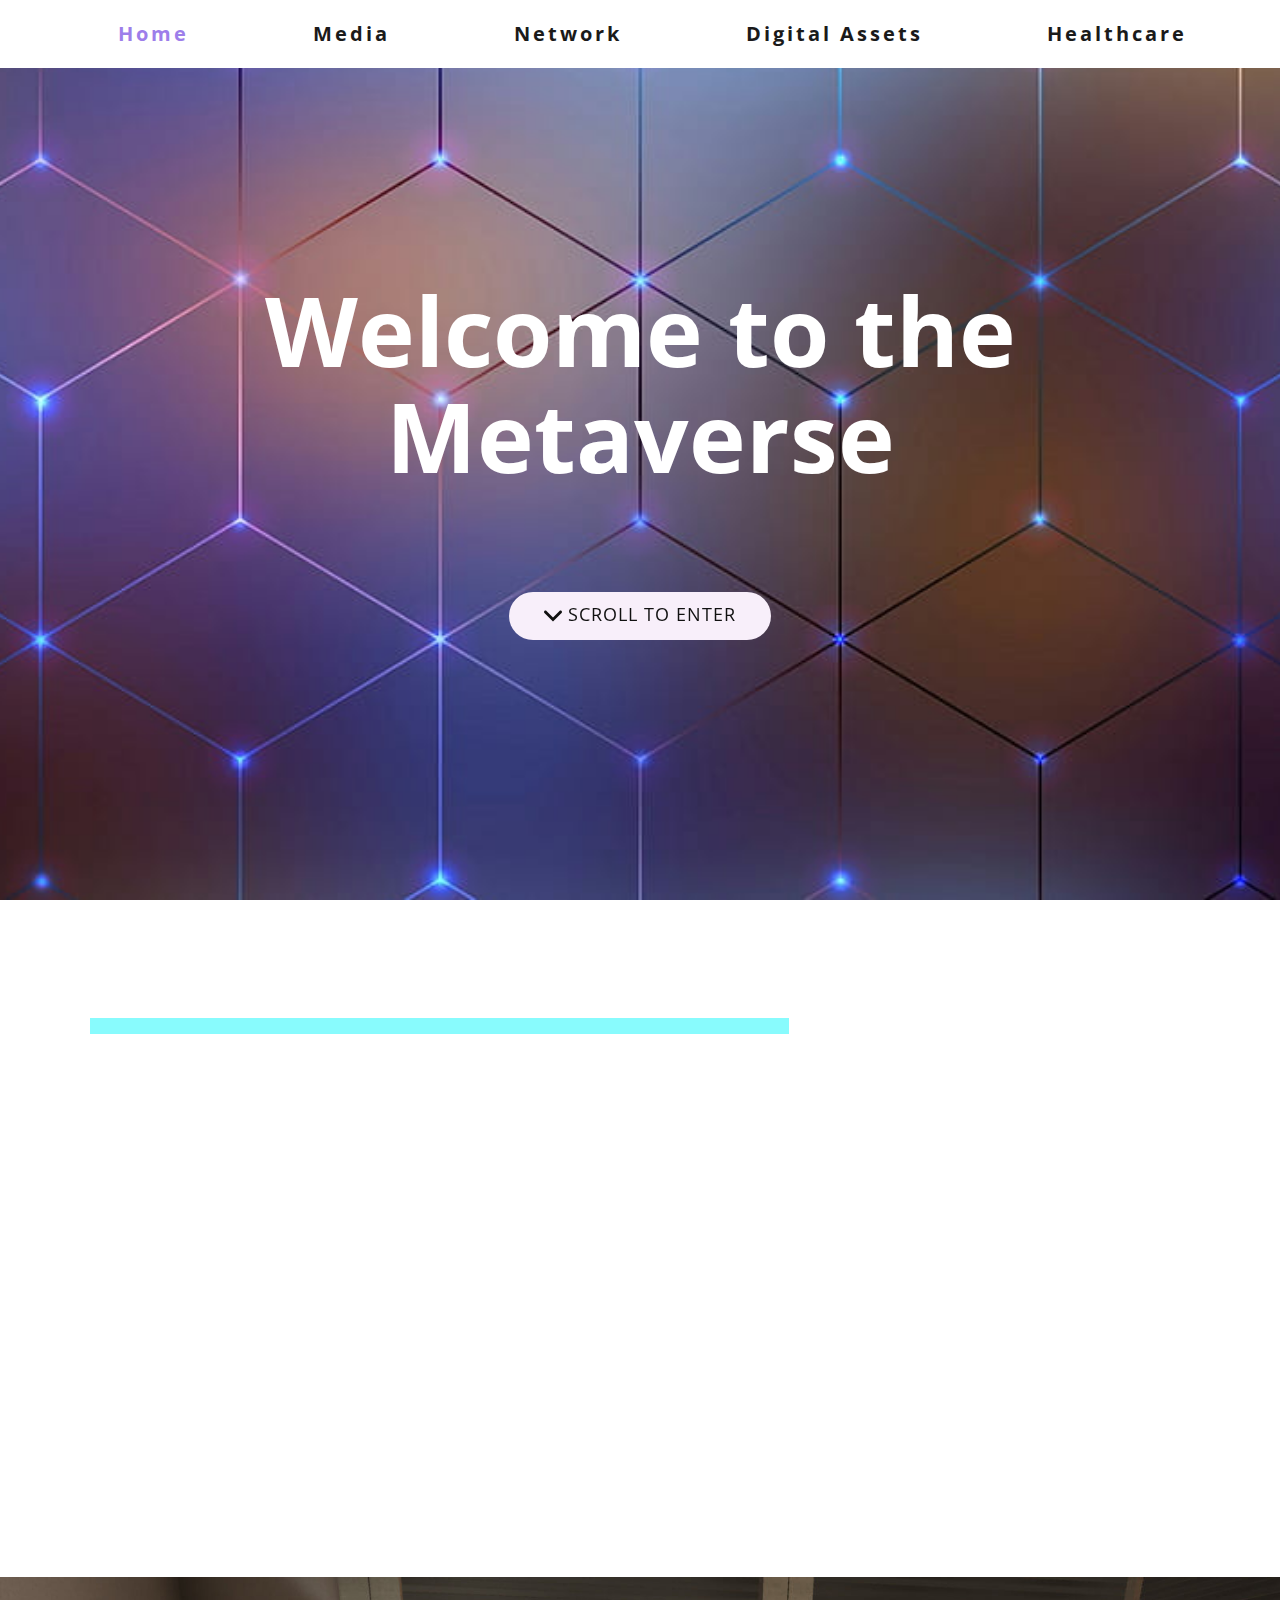
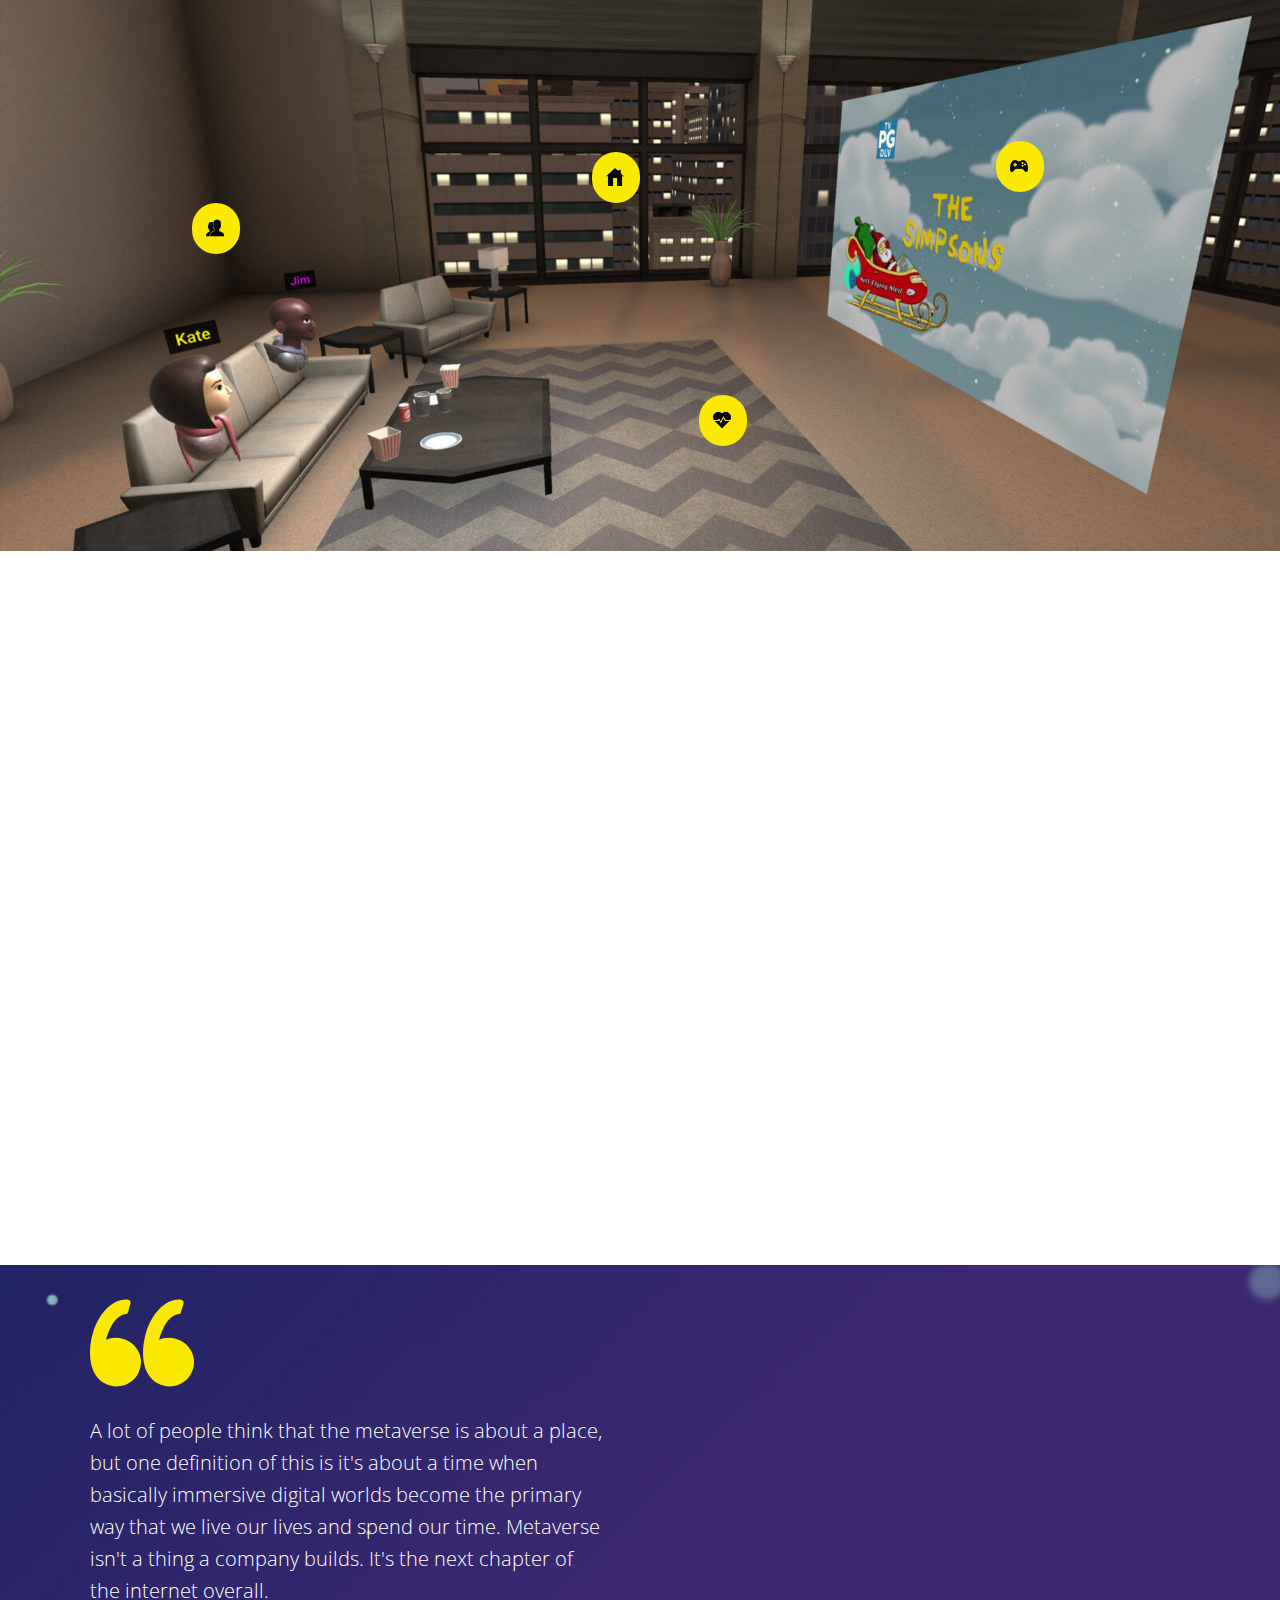
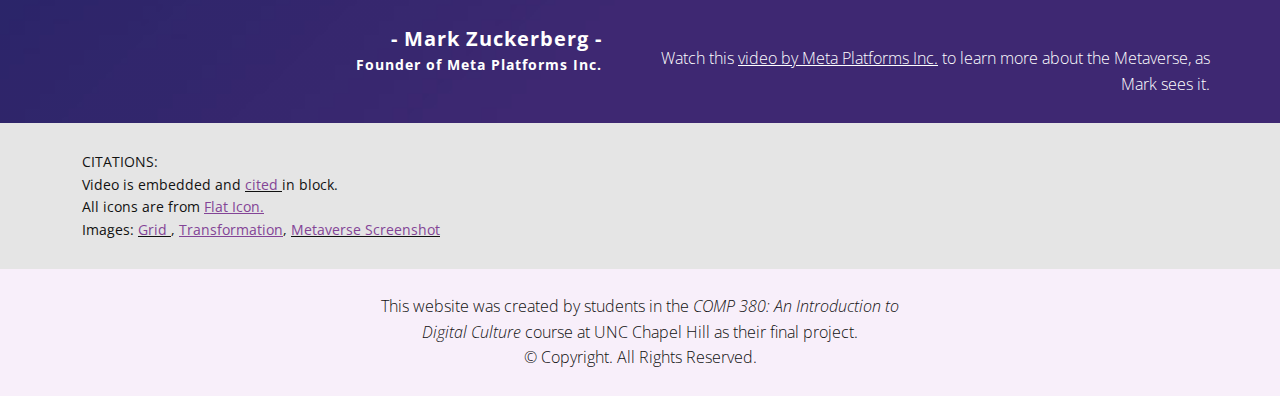
==== commit f5128dab: "changed gaming icon" ====
--- a/index.html
+++ b/index.html
@@ -208,10 +208,10 @@
         data-animation-name="pulse" data-animation-duration="1000" data-animation-direction=""><span
           class="u-file-icon u-icon u-icon-1"><img src="/images/149955.png" alt=""></span>
       </a>
-      <a href="/Media.html"
+      <a href="/Gaming.html"
         class="infinite u-border-none u-btn u-btn-round u-button-style u-hover-feature u-hover-palette-1-light-1 u-palette-5-base u-radius-50 u-btn-2"
         data-animation-name="pulse" data-animation-duration="1000" data-animation-direction=""><span
-          class="u-file-icon u-icon"><img src="/images/686458.png" alt=""></span>
+          class="u-file-icon u-icon"><img src="/images/13973.png" alt=""></span>
       </a>
       <a href="/Social.html"
         class="infinite u-border-none u-btn u-btn-round u-button-style u-hover-feature u-hover-palette-1-light-1 u-palette-5-base u-radius-50 u-text-body-alt-color u-btn-3"
@@ -460,9 +460,9 @@
             data-animation-name="customAnimationIn" data-animation-duration="1500" data-animation-delay="1000">
             <div class="u-container-layout u-valign-middle-xs u-container-layout-4"><span
                 class="u-align-left u-file-icon u-icon u-text-palette-2-base u-icon-5"><img
-                  src="/images/1493140-cc2b4ecd.png" alt=""></span>
-              <h3 class="u-text u-text-palette-1-base u-text-7">Watch a Movie</h3>
-              <p class="u-text u-text-8">Immerse yourself into your favorite movie or TV show with the Metaverse!</p>
+                  src="/images/686589-122806fc.png" alt=""></span>
+              <h3 class="u-text u-text-palette-1-base u-text-7">Play Games</h3>
+              <p class="u-text u-text-8">Immerse yourself into your favorite game with the Metaverse!</p>
               <a href="/Healthcare.html"
                 class="u-border-none u-btn u-button-style u-none u-text-hover-palette-2-base u-text-palette-1-base u-btn-3">Read
                 More&nbsp;<span class="u-icon u-text-palette-1-base"><svg class="u-svg-content"
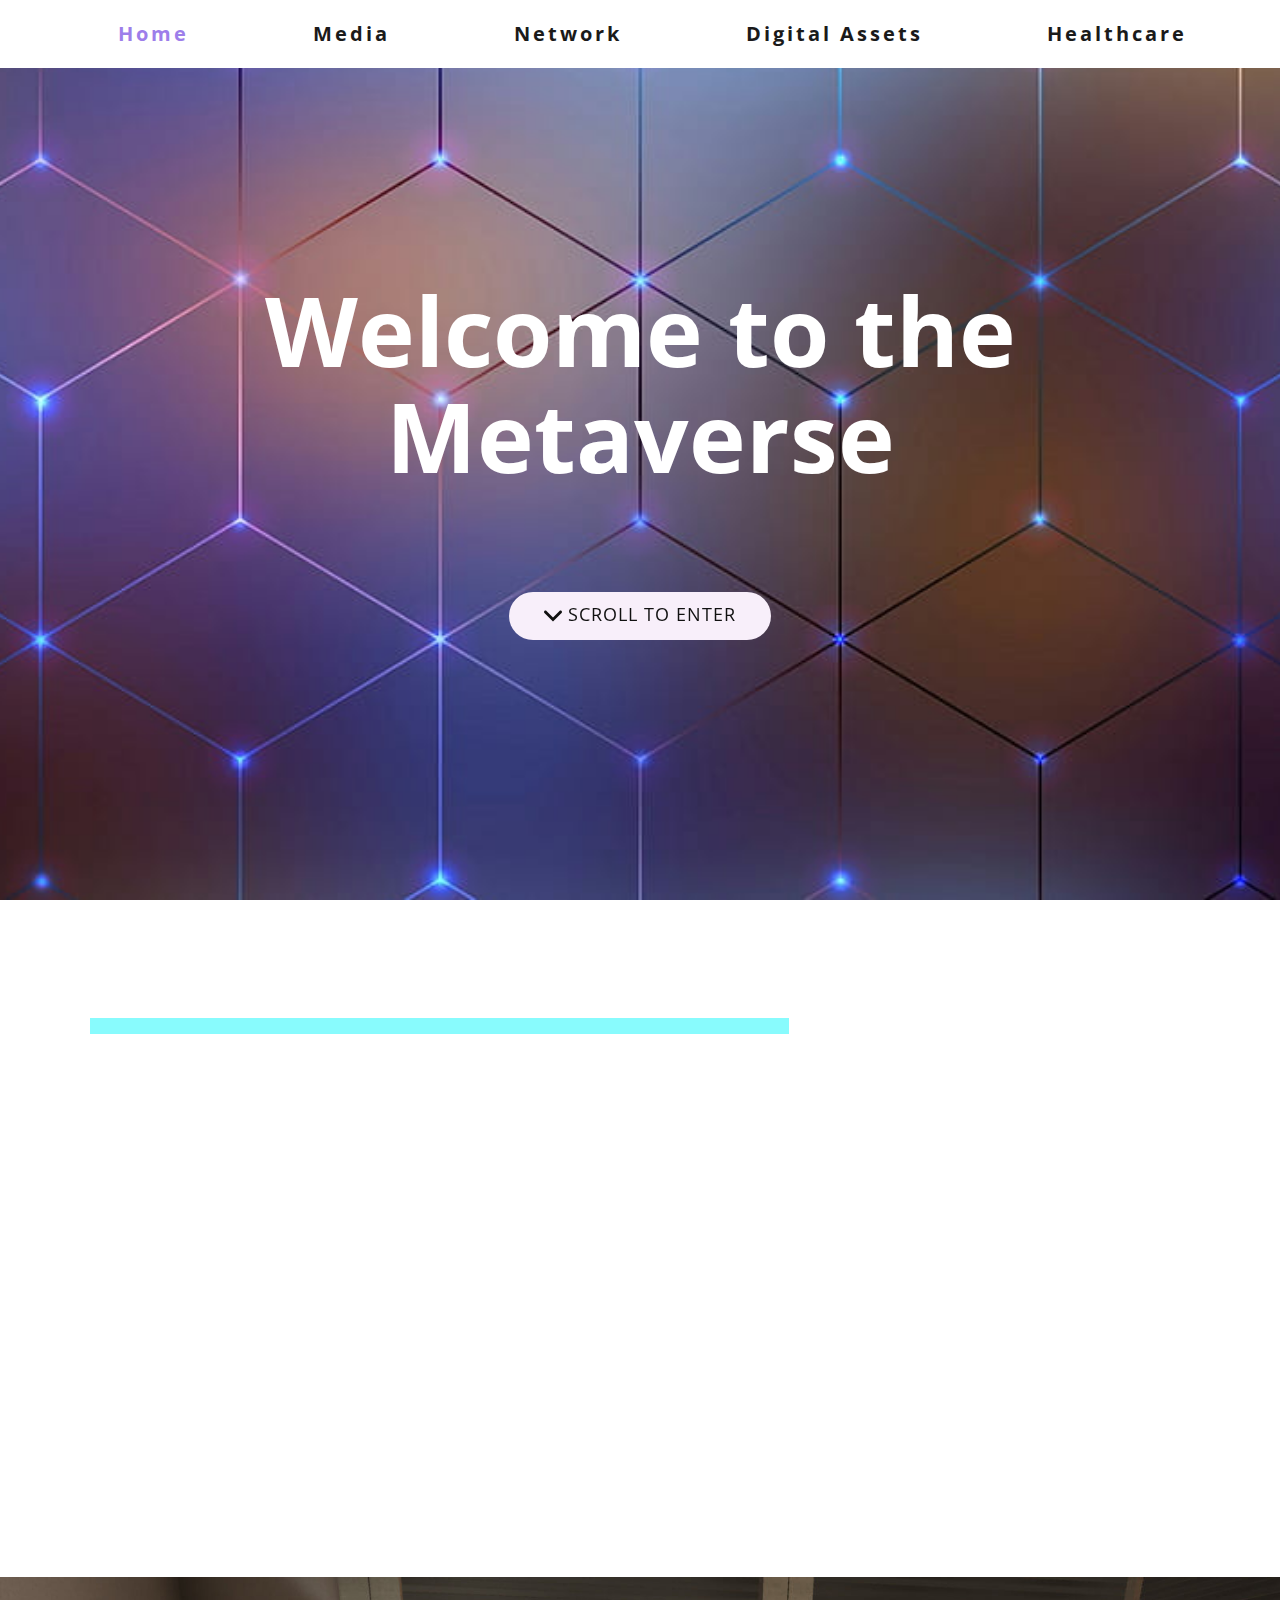
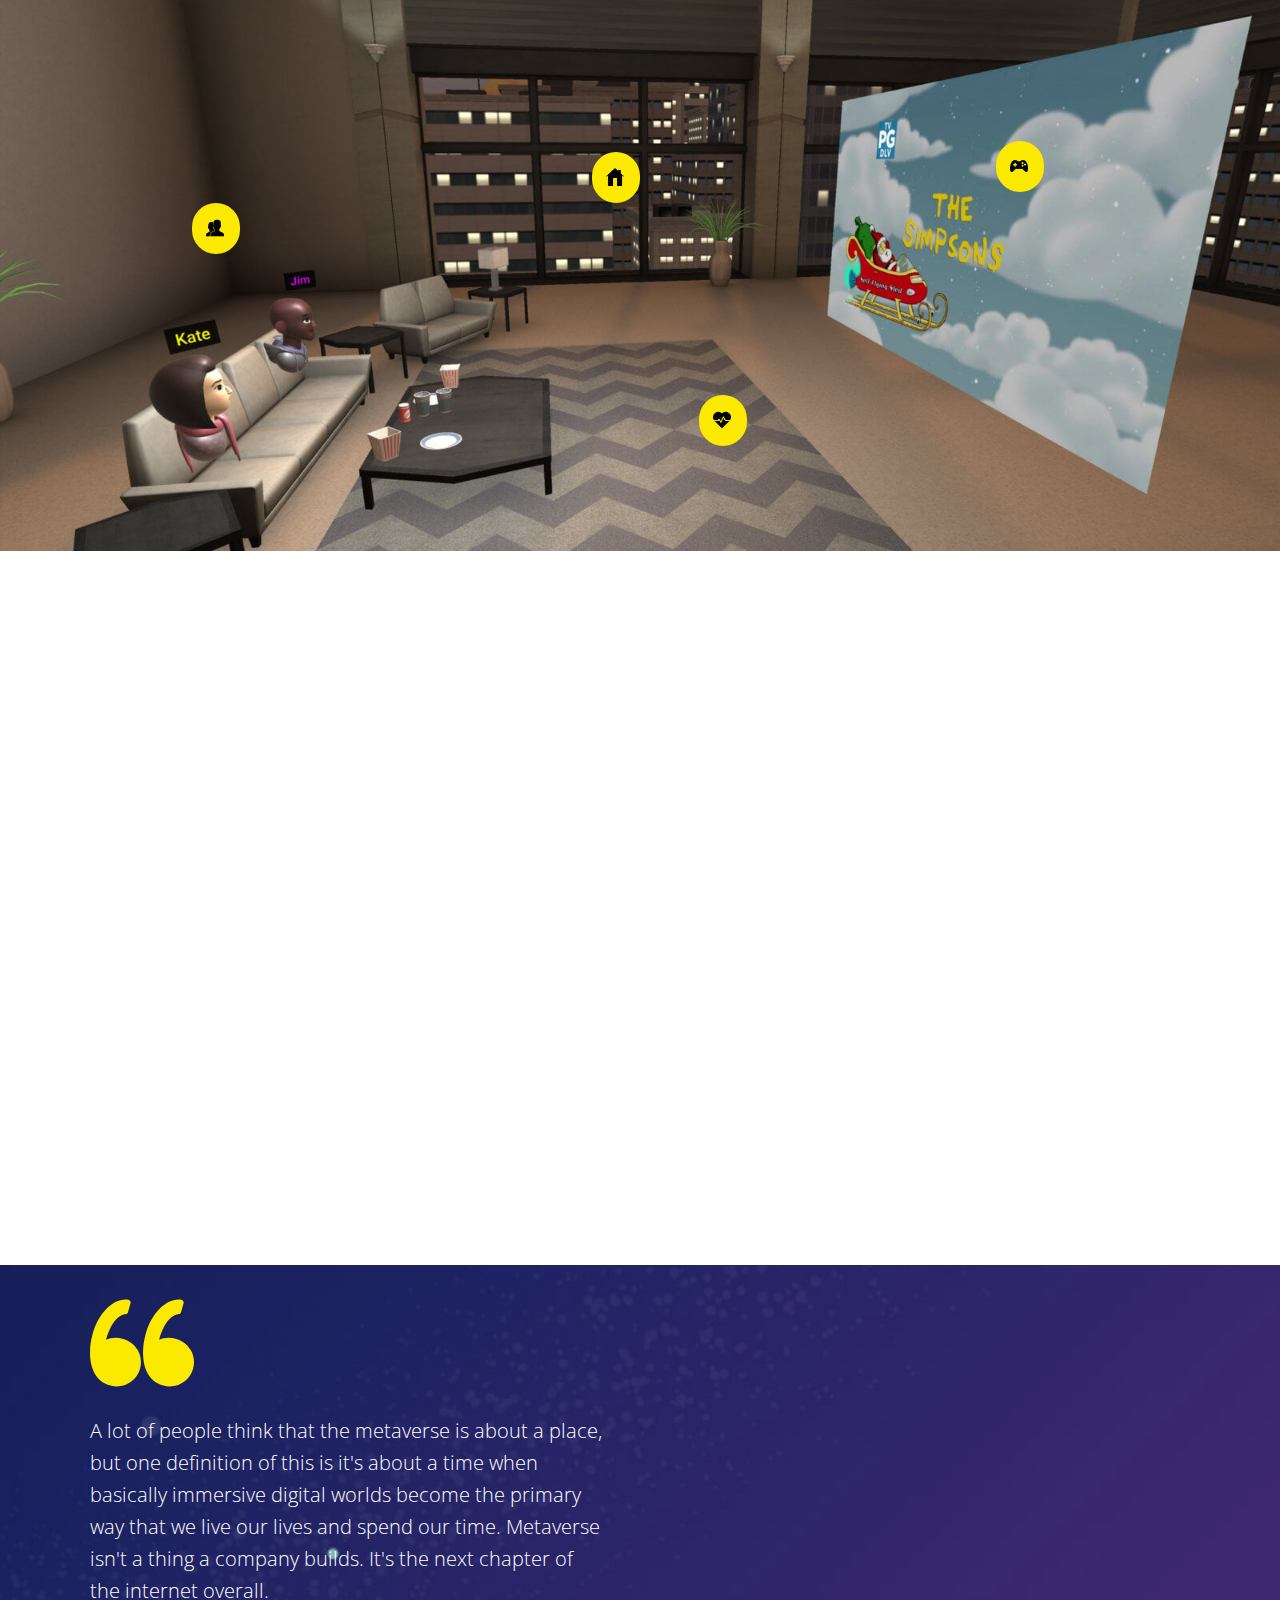
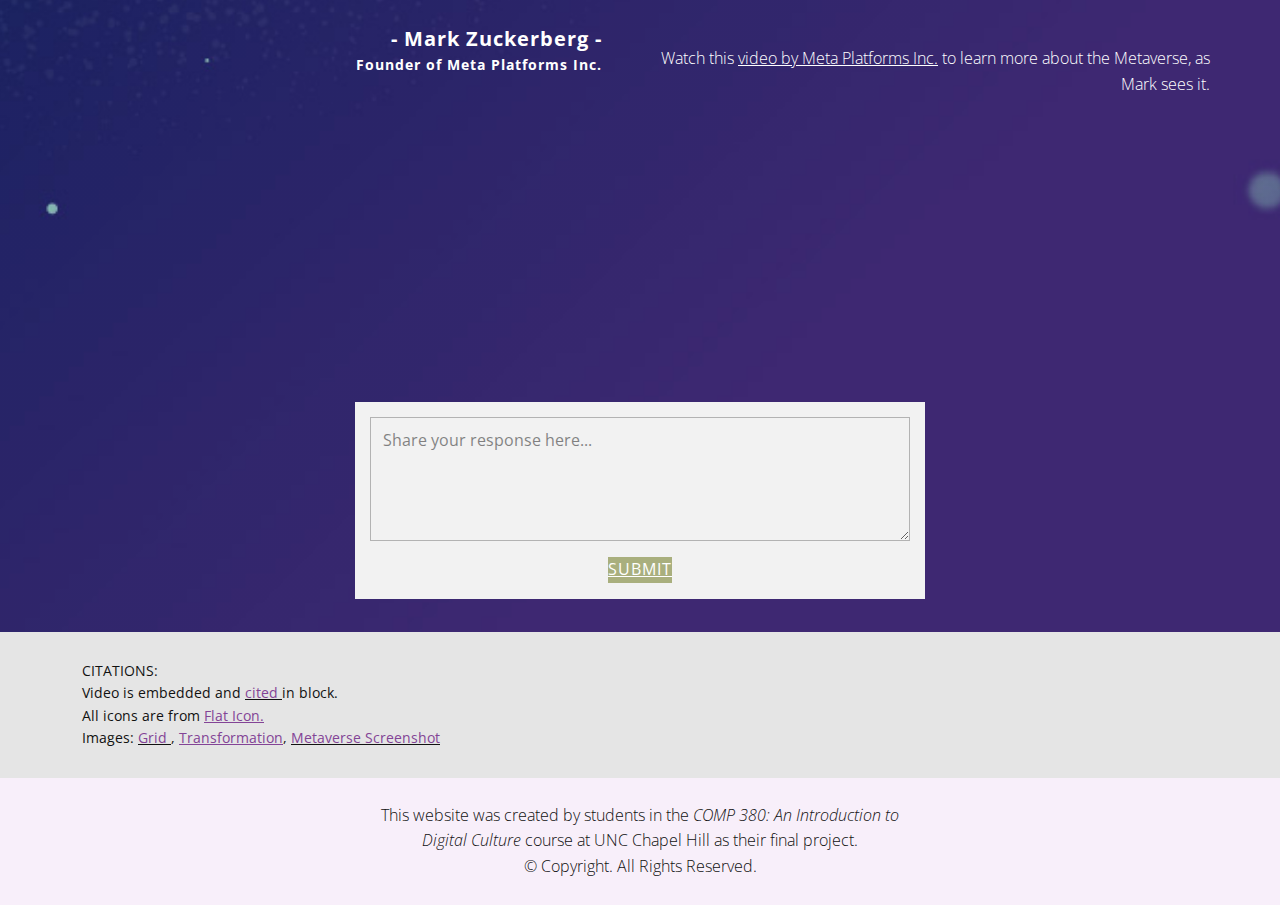
==== commit c9469f94: "added poll on home" ====
--- a/index.html
+++ b/index.html
@@ -545,8 +545,47 @@
           class="u-active-none u-border-none u-btn u-button-link u-button-style u-hover-none u-none u-text-body-alt-color u-btn-1"
           target="_blank">video by Meta Platforms Inc.</a> to learn more about the Metaverse, as Mark sees it.
       </p>
+
+      <section class="u-clearfix u-custom-color-7 u-section-7" id="sec-ea69">
+        <div class="u-clearfix u-sheet u-sheet-1">
+          <div class="u-container-style u-expanded-width u-group u-group-1">
+            <div class="u-container-layout u-container-layout-1">
+              <h5 class="u-text u-text-grey-15 u-text-1" data-animation-name="customAnimationIn"
+                data-animation-duration="1000" data-animation-delay="250">Poll</h5>
+              <h2 class="u-text u-text-2" data-animation-name="customAnimationIn" data-animation-duration="2250"
+                data-animation-delay="750">How do you feel about the Metaverse?</h2>
+              <p class="u-text u-text-3" data-animation-name="customAnimationIn" data-animation-duration="1500"
+                data-animation-delay="1000">The Metaverse is a controversial topic amongst many people. What's your opinion of it?</p>
+            </div>
+          </div>
+          <div class="u-form u-grey-5 u-form-1">
+            <form action="https://forms.nicepagesrv.com/Form/Process"
+              class="u-clearfix u-form-spacing-15 u-form-vertical u-inner-form" style="padding: 15px;" source="email"
+              name="form">
+              <div class="u-form-group u-form-message u-label-none">
+                <label for="message-6797" class="u-label">Address</label>
+                <textarea placeholder="Share your response here..." rows="4" cols="50" id="message-6797" name="message"
+                  class="u-border-1 u-border-grey-30 u-input u-input-rectangle" required=""></textarea>
+              </div>
+              <div class="u-align-center u-form-group u-form-submit">
+                <a href="#"
+                  class="u-active-custom-color-6 u-border-none u-btn u-btn-submit u-button-style u-custom-color-7 u-hover-custom-color-8 u-btn-1">Submit</a>
+                <input type="submit" value="submit" class="u-form-control-hidden">
+              </div>
+              <div class="u-form-send-message u-form-send-success">Thank you! Your message has been sent.</div>
+              <div class="u-form-send-error u-form-send-message">Unable to send your message. Please fix errors then try
+                again.</div>
+              <input type="hidden" value="" name="recaptchaResponse">
+              <input type="hidden" name="formServices" value="35783228082334ca58cef023efffa7da">
+            </form>
+          </div>
+        </div>
+      </section>
+
     </div>
   </section>
+
+  
   <section class="u-clearfix u-grey-10 u-section-6" id="sec-8b0d">
     <div class="u-clearfix u-sheet u-valign-middle u-sheet-1">
       <p class="u-small-text u-text u-text-variant u-text-1">
--- a/Home.css
+++ b/Home.css
@@ -1042,4 +1042,127 @@
      margin-right: 0;
      margin-left: 0;
    }
- }+ }
+
+
+ .u-section-7 {
+  background: transparent;
+ }
+
+ .u-section-7 .u-sheet-1 {
+  min-height: 508px;
+}
+
+.u-section-7 .u-group-1 {
+  min-height: 204px;
+  height: auto;
+  margin-top: 38px;
+  margin-bottom: 0;
+}
+
+.u-section-7 .u-container-layout-1 {
+  padding: 0;
+}
+
+.u-section-7 .u-text-1 {
+  text-transform: uppercase;
+  font-weight: 600;
+  --animation-custom_in-translate_x: 0px;
+  --animation-custom_in-translate_y: 300px;
+  --animation-custom_in-opacity: 0;
+  --animation-custom_in-rotate: 0deg;
+  --animation-custom_in-scale: 1;
+  margin: 12px 185px 0 20px;
+}
+
+.u-section-7 .u-text-2 {
+  font-weight: bold;
+  font-size: 3.75rem;
+  --animation-custom_in-translate_x: 0px;
+  --animation-custom_in-translate_y: 300px;
+  --animation-custom_in-opacity: 0;
+  --animation-custom_in-rotate: 0deg;
+  --animation-custom_in-scale: 1;
+  margin: 12px 0 0 20px;
+}
+
+.u-section-7 .u-text-3 {
+  --animation-custom_in-translate_x: -200px;
+  --animation-custom_in-translate_y: 0px;
+  --animation-custom_in-opacity: 0;
+  --animation-custom_in-rotate: 0deg;
+  --animation-custom_in-scale: 1;
+  font-weight: 400;
+  margin: 16px 0 0 20px;
+}
+
+.u-section-7 .u-form-1 {
+  height: 214px;
+  background-image: none;
+  width: 570px;
+  margin: 19px auto 33px;
+}
+
+
+@media (max-width: 1199px) {
+  .u-section-7 .u-group-1 {
+    height: auto;
+  }
+
+  .u-section-7 .u-container-layout-1 {
+    padding-left: 16px;
+    padding-right: 16px;
+  }
+
+  .u-section-7 .u-text-1 {
+    margin-right: 5px;
+    margin-left: 0;
+  }
+
+  .u-section-7 .u-text-2 {
+    position: relative;
+    font-weight: 700;
+    margin-left: 0;
+  }
+
+  .u-section-7 .u-text-3 {
+    margin-left: 0;
+  }
+}
+
+@media (max-width: 991px) {
+  .u-section-7 .u-container-layout-1 {
+    padding-left: 13px;
+    padding-right: 13px;
+  }
+
+  .u-section-7 .u-text-1 {
+    margin-right: 0;
+  }
+}
+
+@media (max-width: 767px) {
+  .u-section-7 .u-container-layout-1 {
+    padding-left: 9px;
+    padding-right: 9px;
+  }
+
+  .u-section-7 .u-form-1 {
+    width: 540px;
+  }
+}
+
+@media (max-width: 575px) {
+  .u-section-7 .u-container-layout-1 {
+    padding-left: 6px;
+    padding-right: 6px;
+  }
+
+  .u-section-7 .u-text-2 {
+    font-size: 3rem;
+  }
+
+  .u-section7 .u-form-1 {
+    width: 340px;
+  }
+}